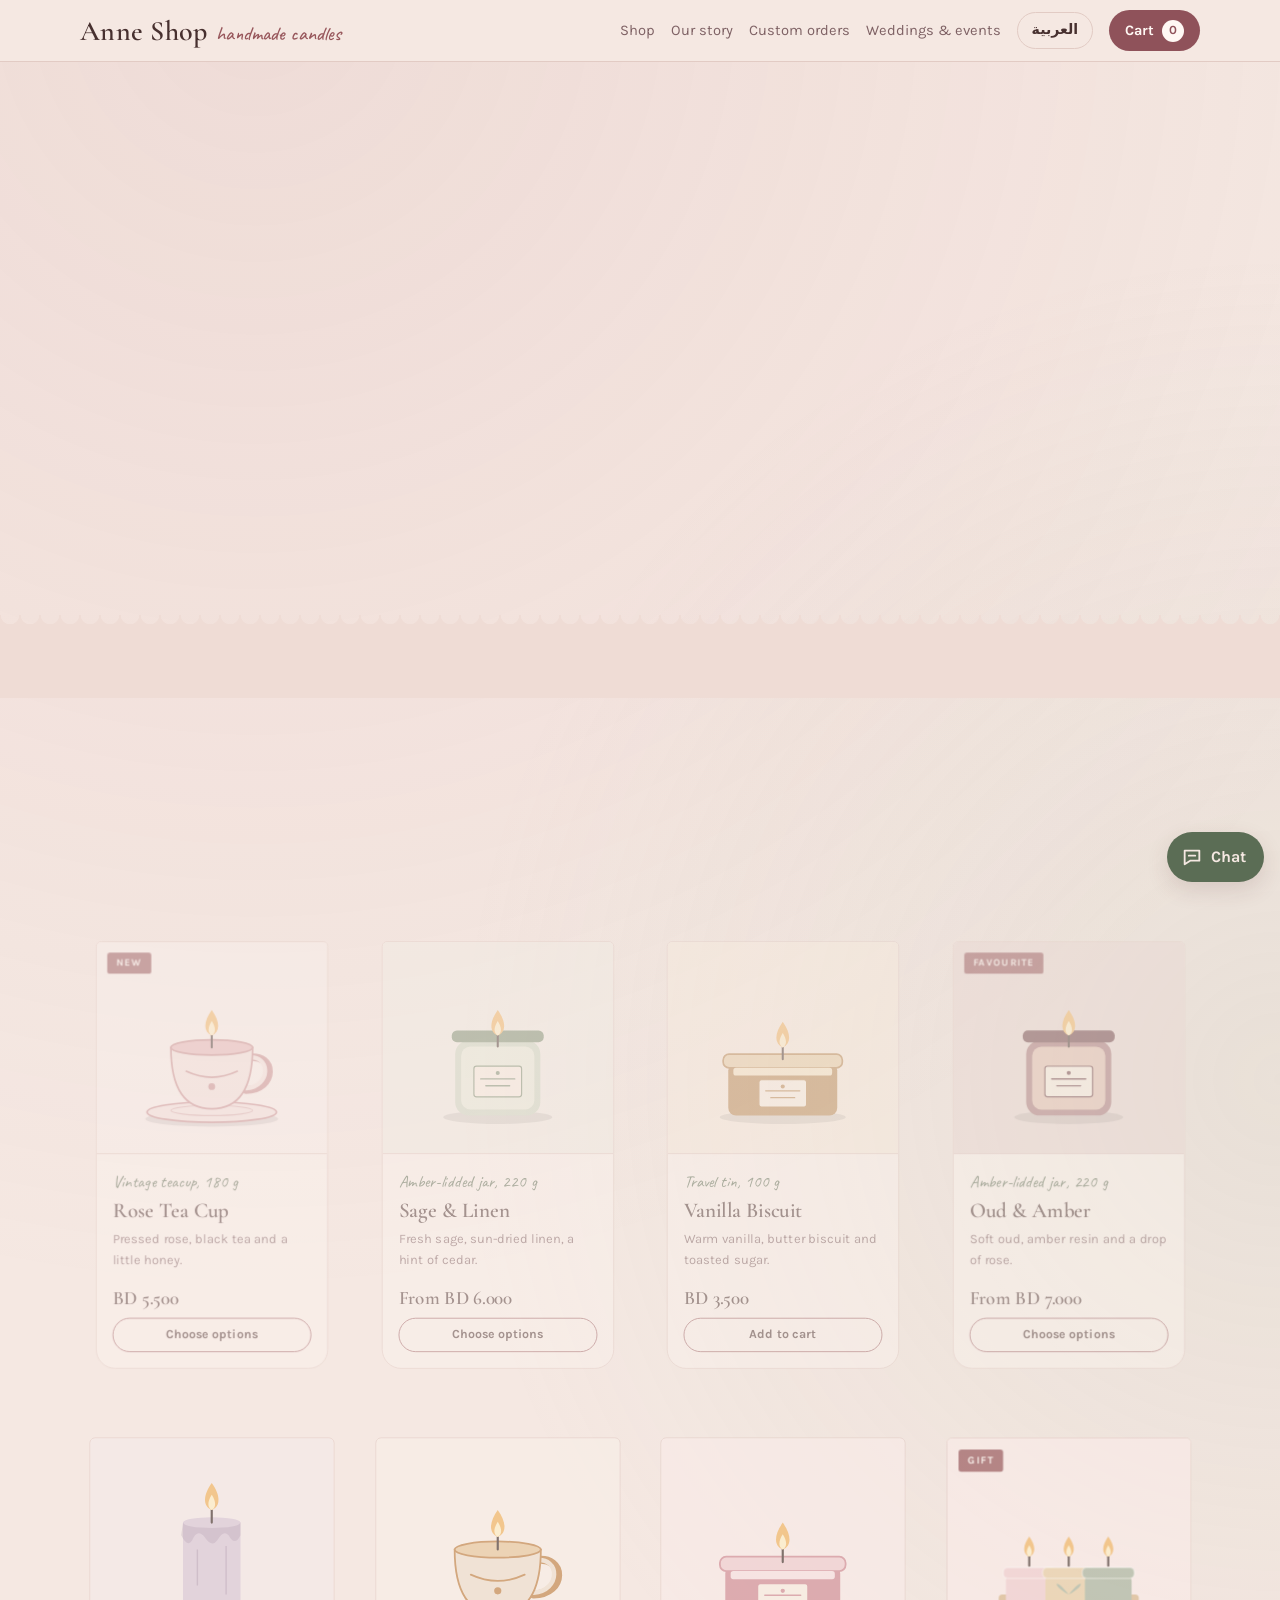
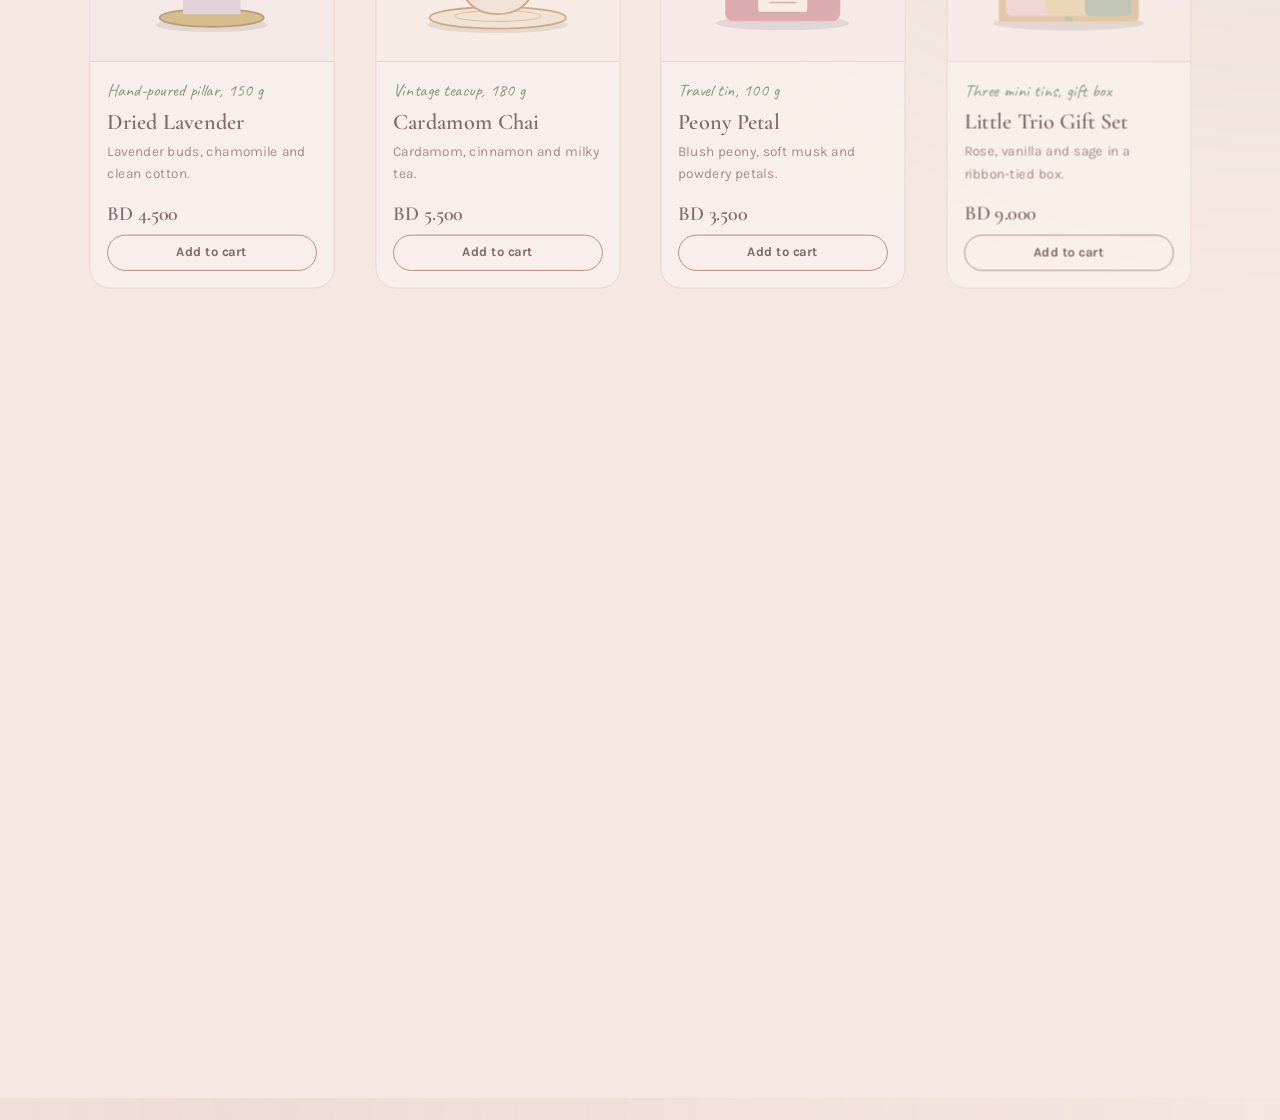
==== index.html @ e13b6f79 "Admin: add scents button, dark mode toggle Co-Authored-By: Claude Sonnet 5.5 <noreply@anthropic.com>" ====
<!doctype html>
<html lang="en" dir="ltr">
<head>
<meta charset="utf-8">
<meta name="viewport" content="width=device-width, initial-scale=1, viewport-fit=cover">
<title>Anne Shop | Handmade candles, Bahrain</title>
<meta name="description" content="Cozy, vintage-inspired candles poured by hand in Bahrain. Teacups, tins and jars. Order by message.">
<meta name="theme-color" content="#f5e8e2" media="(prefers-color-scheme: light)">
<meta name="theme-color" content="#271c1e" media="(prefers-color-scheme: dark)">
<meta property="og:type" content="website">
<meta property="og:site_name" content="Anne Shop">
<meta property="og:title" content="Anne Shop | Handmade candles, Bahrain">
<meta property="og:description" content="Cozy, vintage-inspired candles poured by hand. Teacups, tins and jars. Order by message.">
<meta property="og:url" content="https://sayedalnaser2.github.io/CANDLES/">
<meta property="og:image" content="https://sayedalnaser2.github.io/CANDLES/og.png">
<meta property="og:image:width" content="1200">
<meta property="og:image:height" content="630">
<meta name="twitter:card" content="summary_large_image">
<meta name="twitter:title" content="Anne Shop | Handmade candles, Bahrain">
<meta name="twitter:description" content="Cozy, vintage-inspired candles poured by hand. Order by message.">
<meta name="twitter:image" content="https://sayedalnaser2.github.io/CANDLES/og.png">
<link rel="preconnect" href="https://fonts.googleapis.com">
<link rel="preconnect" href="https://fonts.gstatic.com" crossorigin>
<script>
/* Set language and direction before first paint so nothing slides around on load. Arabic fonts load only for Arabic. */
window.__arFonts=function(){if(document.getElementById("arFonts"))return;var k=document.createElement("link");k.id="arFonts";k.rel="stylesheet";k.href="https://fonts.googleapis.com/css2?family=Amiri:wght@400;700&family=Aref+Ruqaa:wght@400;700&display=swap";document.head.appendChild(k);};
(function(){var l="en";try{l=localStorage.getItem("anneshop-lang")||((navigator.language||"").toLowerCase().indexOf("ar")===0?"ar":"en")}catch(e){}
if(l!=="ar")l="en";var h=document.documentElement;h.lang=l;h.dir=l==="ar"?"rtl":"ltr";/*motion-head*/var c="boot",m=false;try{m=!matchMedia("(prefers-reduced-motion: reduce)").matches}catch(e){}if(m){c+=" motion";try{if(!sessionStorage.getItem("anneshop-intro")){sessionStorage.setItem("anneshop-intro","1");if(!/^#candle-/.test(location.hash))c+=" intro-on"}if(sessionStorage.getItem("anneshop-arrive")){sessionStorage.removeItem("anneshop-arrive");c+=" arrive"}}catch(e){}try{if(window.CSS&&CSS.registerProperty){CSS.registerProperty({name:"--hole",syntax:"<length>",inherits:false,initialValue:"-240px"});c+=" hole"}}catch(e){}setTimeout(function(){if(!window.__mo)h.classList.add("rv-off")},4000)}h.className=c;/*/motion-head*/if(l==="ar")window.__arFonts();})();
</script>
<link rel="canonical" href="https://sayedalnaser2.github.io/CANDLES/">
<script type="application/ld+json">
{"@context":"https://schema.org","@graph":[
 {"@type":"Store","@id":"https://sayedalnaser2.github.io/CANDLES/#shop","name":"Anne Shop","description":"Handmade, vintage-inspired candles poured by hand in small batches in Bahrain. Teacups, tins and jars. Ordered and confirmed by message.","url":"https://sayedalnaser2.github.io/CANDLES/","image":"https://sayedalnaser2.github.io/CANDLES/og.png","logo":"https://sayedalnaser2.github.io/CANDLES/apple-touch-icon.png","currenciesAccepted":"BHD","areaServed":{"@type":"Country","name":"Bahrain"},"address":{"@type":"PostalAddress","addressCountry":"BH"},"sameAs":["https://www.instagram.com/anneshop.bh/"]},
 {"@type":"WebSite","name":"Anne Shop","url":"https://sayedalnaser2.github.io/CANDLES/","inLanguage":["en","ar"]}
]}
</script>
<link rel="icon" href="favicon.svg" type="image/svg+xml">
<link rel="icon" href="favicon-32.png" type="image/png" sizes="32x32">
<link rel="apple-touch-icon" href="apple-touch-icon.png">
<link rel="stylesheet" href="https://fonts.googleapis.com/css2?family=Caveat:wght@500&family=Cormorant+Garamond:ital,wght@0,600;1,500&family=Karla:wght@400;700&display=swap">
<style>
:root{
  --bg:#f5e8e2; --paper:#fbf3ee; --ink:#47302f; --muted:#7e6164;
  --rose:#c98f91; --rose-deep:#97565b; --sage:#a9b6a0; --sage-deep:#5b6d55;
  --line:#e2cbc4; --btn:#8f525a; --btn-ink:#fff8f4; --chip:#efdcd5; --shadow:rgba(90,50,50,.14); --ann:#dfe5d8; --ann-ink:#34402f;
  --f-display:"Cormorant Garamond","Iowan Old Style",Georgia,serif;
  --f-body:"Karla","Trebuchet MS",system-ui,sans-serif;
  --f-hand:"Caveat","Bradley Hand",cursive;
  --dir:1; color-scheme:light;
}
@media (prefers-color-scheme:dark){:root:not([data-theme="light"]){
  --bg:#271c1e; --paper:#33262a; --ink:#f3e4de; --muted:#c3a7a3;
  --rose:#d9a1a3; --rose-deep:#e1a3a6; --sage:#7f9177; --sage-deep:#b2c4a8;
  --line:#4a3739; --btn:#e2aaac; --btn-ink:#2a1d1f; --chip:#3d2d30; --shadow:rgba(0,0,0,.35); --ann:#3a4636; --ann-ink:#e4edd9; color-scheme:dark}}
html[dir="rtl"]{--dir:-1}
html[lang="ar"]{--f-display:"Amiri","Cormorant Garamond",Georgia,serif;--f-body:"Tajawal","Karla",system-ui,sans-serif;--f-hand:"Amiri",serif}

*{box-sizing:border-box}
[hidden]{display:none!important}
.boot *,.boot *::before,.boot *::after{transition:none!important}
html{scroll-behavior:smooth;scroll-padding-top:76px;-webkit-text-size-adjust:100%}
@media (prefers-reduced-motion:reduce){html{scroll-behavior:auto}}
body{margin:0;background:var(--bg);color:var(--ink);font:400 16px/1.6 var(--f-body);
  background-image:radial-gradient(circle at 20% 0%,color-mix(in srgb,var(--rose) 14%,transparent),transparent 45%),radial-gradient(circle at 100% 40%,color-mix(in srgb,var(--sage) 16%,transparent),transparent 40%)}
body::before{content:"";position:fixed;inset:0 0 auto;height:env(safe-area-inset-top,0px);background:var(--bg);z-index:30}
img{max-width:100%}
html{-webkit-tap-highlight-color:rgba(168,101,107,.18)}
button,a,input,select,summary,label{touch-action:manipulation}
.detail,.db,.panel,.lb{overscroll-behavior:contain}
.x{min-width:44px;min-height:44px}
h1,h2,h3{font-family:var(--f-display);font-weight:600;line-height:1.12;margin:0;text-wrap:balance}
a{color:inherit}
button{font:inherit;cursor:pointer}
:focus-visible{outline:2px solid var(--rose-deep);outline-offset:3px}
.gut{padding-left:max(16px,env(safe-area-inset-left,0px));padding-right:max(16px,env(safe-area-inset-right,0px))}
.wrap{max-width:1120px;margin:0 auto}
.hand{font-family:var(--f-hand);font-size:1.45rem;color:var(--rose-deep);line-height:1.1;margin:0}
.eyebrow{font-size:.74rem;letter-spacing:.18em;text-transform:uppercase;color:var(--muted);font-weight:700;margin:0}
html[lang="ar"] .eyebrow,html[lang="ar"] .tag{letter-spacing:0;text-transform:none}

/* announcement */
.ann{background:var(--ann);color:var(--ann-ink);font-size:.92rem}
.annin{display:flex;align-items:center;justify-content:center;gap:12px;padding-block:8px;text-align:center}
.annin a{font-weight:700}
.annin button{background:none;border:0;color:inherit;font-size:1.3rem;line-height:1;padding:2px 6px}

/* header */
header{position:sticky;top:env(safe-area-inset-top,0px);z-index:20;background:var(--bg);border-bottom:1px solid var(--line)}
.bar{display:flex;align-items:center;justify-content:space-between;gap:12px;padding-block:10px}
.logo{display:flex;align-items:baseline;gap:8px;text-decoration:none}
.logo b{font:600 1.75rem var(--f-display);letter-spacing:.01em}
.logo span{font:500 1.25rem var(--f-hand);color:var(--rose-deep)}
nav{display:flex;align-items:center;gap:16px}
nav a.lnk{text-decoration:none;font-size:.92rem;color:var(--muted)}
nav a.lnk:hover{color:var(--ink)}
.langbtn{background:transparent;border:1.5px solid var(--line);color:var(--ink);border-radius:999px;padding:6px 14px;font-size:.88rem;font-weight:700}
.cartbtn{display:flex;align-items:center;gap:8px;background:var(--btn);color:var(--btn-ink);border:0;border-radius:999px;padding:9px 16px;font-weight:700;font-size:.9rem}
.cartbtn i{font-style:normal;background:var(--btn-ink);color:var(--btn);border-radius:999px;min-width:22px;height:22px;display:grid;place-items:center;font-size:.78rem;padding:0 6px}

/* hero */
.hero{display:grid;grid-template-columns:1.1fr .9fr;gap:40px;align-items:center;padding-block:48px 40px}
.hero>*{min-width:0}
.hero h1{font-size:clamp(2.6rem,6.5vw,4.6rem);margin:12px 0 18px}
.hero h1 em{color:var(--rose-deep);font-weight:500}
.hero p.lead{max-width:46ch;color:var(--muted);font-size:1.08rem;margin:0 0 26px}
.cta{display:flex;flex-wrap:wrap;gap:12px;align-items:center}
.btn{display:inline-block;background:var(--btn);color:var(--btn-ink);border:0;border-radius:999px;padding:13px 26px;font-weight:700;text-decoration:none;text-align:center}
.btn.ghost{background:transparent;color:var(--ink);border:1.5px solid var(--rose-deep)}
.btn:disabled{opacity:.5;cursor:not-allowed}
.plate{position:relative;aspect-ratio:1/1.05;max-width:440px;width:100%;margin-inline:auto;background:var(--paper);border-radius:46% 46% 8px 8px/38% 38% 8px 8px;
  border:1px solid var(--line);box-shadow:0 18px 40px var(--shadow);display:grid;place-items:center}
.plate::after{content:"";position:absolute;inset:10px;border:1.5px dashed var(--rose);border-radius:inherit;opacity:.55;pointer-events:none}
.plate svg{width:78%;height:auto}
.stamp{position:absolute;inset-inline-end:-6px;bottom:22px;transform:rotate(-9deg);background:var(--sage);color:#161d12;border-radius:50%;width:92px;height:92px;display:grid;place-items:center;text-align:center;
  font:600 .98rem/1.05 var(--f-display);border:2px dashed #26301f55;padding:8px}

.scallop{height:16px;background:radial-gradient(circle at 10px 0,transparent 9px,var(--chip) 9.5px) 0 0/20px 16px repeat-x}
.promise{background:var(--chip);padding-block:18px}
.promise ul{list-style:none;margin:0 auto;padding:0;max-width:1120px;display:flex;flex-wrap:wrap;justify-content:space-between;gap:10px 28px;font-family:var(--f-display);font-size:1.2rem;font-style:italic}
html[lang="ar"] .promise ul{font-style:normal}
.promise li::before{content:"\2766";color:var(--rose-deep);margin-inline-end:9px;font-style:normal}

/* shop */
section{padding-block:56px 12px}
.head{display:flex;flex-wrap:wrap;justify-content:space-between;align-items:end;gap:16px;margin-bottom:18px}
.head h2{font-size:clamp(2rem,4.5vw,3rem)}
.tools{display:flex;flex-wrap:wrap;gap:10px;align-items:center}
.tools input,.tools select{font:400 .95rem var(--f-body);color:var(--ink);background:var(--paper);border:1.5px solid var(--line);border-radius:999px;padding:9px 16px}
.tools input{width:min(260px,100%)}
.chips{display:flex;flex-wrap:wrap;gap:8px;margin-bottom:22px}
.chip{background:transparent;border:1.5px solid var(--line);color:var(--ink);border-radius:999px;padding:7px 16px;font-size:.9rem}
.chip[aria-pressed="true"]{background:var(--sage-deep);border-color:var(--sage-deep);color:var(--bg)}
.grid{display:grid;grid-template-columns:repeat(auto-fill,minmax(250px,1fr));gap:22px}
.grid>p{grid-column:1/-1;color:var(--muted)}
.card{background:var(--paper);border:1px solid var(--line);border-radius:6px 6px 22px 22px;overflow:hidden;display:flex;flex-direction:column;min-width:0;transition:transform .25s,box-shadow .25s}
@media (hover:hover){.card:hover{transform:translateY(-4px);box-shadow:0 14px 28px var(--shadow)}}
.art{aspect-ratio:1/.92;display:grid;place-items:center;position:relative;border-bottom:1px solid var(--line);text-decoration:none}
.art svg{width:74%;height:auto}
.art img{position:absolute;inset:0;width:100%;height:100%;object-fit:cover}
.tag{position:absolute;top:12px;inset-inline-start:12px;background:var(--rose-deep);color:var(--btn-ink);font-size:.7rem;letter-spacing:.12em;text-transform:uppercase;font-weight:700;padding:3px 10px;border-radius:3px;z-index:1}
.info{padding:16px 18px 18px;display:flex;flex-direction:column;gap:6px;flex:1}
.info h3{font-size:1.5rem}
.info h3 a{text-decoration:none}
.notes{color:var(--muted);font-size:.92rem;margin:0}
.size{font-family:var(--f-hand);font-size:1.2rem;color:var(--sage-deep)}
.buy{display:flex;justify-content:space-between;align-items:center;gap:8px;margin-top:auto;padding-top:12px}
.price{font:600 1.35rem var(--f-display)}
.add{background:transparent;color:var(--ink);border:1.5px solid var(--rose-deep);border-radius:999px;padding:7px 16px;font-weight:700;font-size:.88rem;text-decoration:none;display:inline-block;white-space:nowrap}
@media (hover:hover){.add:hover{background:var(--btn);color:var(--btn-ink);border-color:var(--btn)}}
.add:active{background:var(--btn);color:var(--btn-ink);border-color:var(--btn)}
.add:disabled{opacity:.5;cursor:not-allowed}

/* story + custom */
.story{display:grid;grid-template-columns:.8fr 1.2fr;gap:44px;align-items:center}
.story>*{min-width:0}
.note{background:var(--paper);border:1px solid var(--line);padding:30px 28px;transform:rotate(-1.6deg);box-shadow:0 10px 24px var(--shadow);
  background-image:repeating-linear-gradient(transparent 0 31px,color-mix(in srgb,var(--rose) 28%,transparent) 31px 32px)}
.note p{font-family:var(--f-hand);font-size:1.6rem;line-height:32px;margin:0}
.story h2{font-size:clamp(1.9rem,4vw,2.7rem);margin-bottom:14px}
.story p{color:var(--muted);max-width:52ch;margin:0 0 12px}
.cform{background:var(--paper);border:1px solid var(--line);border-radius:6px 6px 22px 22px;padding:30px;max-width:760px;margin-inline:auto;box-shadow:0 12px 28px var(--shadow)}
.cform h2{font-size:clamp(1.9rem,4vw,2.6rem);margin:6px 0 10px}
.cform .lead{color:var(--muted);margin:0 0 18px}
.frow{display:grid;grid-template-columns:repeat(auto-fit,minmax(190px,1fr));gap:14px;margin-bottom:14px}
.frow>*{min-width:0}
.fld{display:flex;flex-direction:column;gap:4px;font-size:.85rem;font-weight:700;color:var(--muted)}
.fld input,.fld textarea,.fld select{font:400 1rem var(--f-body);color:var(--ink);background:var(--bg);border:1.5px solid var(--line);border-radius:8px;padding:10px 12px;width:100%}
.fld textarea{resize:vertical;min-height:72px}
.chk{display:flex;gap:10px;align-items:center;font-size:.95rem;color:var(--ink);font-weight:500}
.chk input{width:18px;height:18px;accent-color:var(--btn)}
.sum{font:400 .86rem/1.5 ui-monospace,Menlo,monospace;white-space:pre-wrap;background:var(--bg);border:1px dashed var(--rose);border-radius:8px;padding:12px;max-height:240px;overflow:auto;margin:0;direction:ltr;text-align:left}
.fine{font-size:.82rem;color:var(--muted);margin:0}
.err{color:var(--rose-deep);font-weight:700}
.links{display:flex;gap:10px;flex-wrap:wrap}
.links .btn{flex:1;min-width:140px;padding:12px 14px}

footer{margin-top:64px;border-top:1px solid var(--line);padding-block:30px 40px;display:flex;flex-wrap:wrap;gap:16px 40px;justify-content:space-between;color:var(--muted);font-size:.92rem}
footer b{font:600 1.5rem var(--f-display);color:var(--ink)}
footer a{color:var(--rose-deep);font-weight:700}

/* detail page */
.detail{position:fixed;inset:0;z-index:35;background:var(--bg);overflow:auto;padding-top:env(safe-area-inset-top,0px);padding-bottom:env(safe-area-inset-bottom,0px)}
.dtop{padding-block:14px}
.back{background:none;border:0;color:var(--rose-deep);font-weight:700;padding:6px 0;text-align:start}
.dgrid{display:grid;grid-template-columns:1fr 1fr;gap:36px;padding-bottom:60px;align-items:start}
.dgrid>*{min-width:0}
.dmain{position:relative;aspect-ratio:1/1;background:var(--paper);border:1px solid var(--line);border-radius:6px 6px 22px 22px;overflow:hidden;display:grid;place-items:center}
.dmain img{width:100%;height:100%;object-fit:cover}
.dmain svg{width:72%;height:auto}
.thumbs{display:flex;gap:10px;margin-top:12px;flex-wrap:wrap}
.tb{width:68px;height:68px;border:2px solid var(--line);border-radius:8px;padding:0;overflow:hidden;background:var(--paper)}
.tb img{width:100%;height:100%;object-fit:cover;display:block}
.tb[aria-pressed="true"]{border-color:var(--rose-deep)}
.dinfo h2{font-size:clamp(2rem,4.5vw,3rem);margin:4px 0 6px}
.dprice{font:600 1.8rem var(--f-display);margin:8px 0 12px}
.dinfo .lead{color:var(--muted);margin:0 0 16px}
.grp{margin-bottom:16px}
.grp h3{margin:0 0 8px;font-size:.85rem;font-weight:700;color:var(--muted)}
.opts{display:flex;flex-wrap:wrap;gap:8px}
.opt{background:transparent;color:var(--ink);border:1.5px solid var(--line);border-radius:999px;padding:8px 16px;font-size:.92rem}
.opt[aria-pressed="true"]{background:var(--sage-deep);border-color:var(--sage-deep);color:var(--bg)}
.buyrow{display:flex;gap:14px;align-items:center;flex-wrap:wrap;margin:18px 0 22px}
.qty{display:inline-flex;align-items:center;gap:8px}
.qty button{width:28px;height:28px;border-radius:50%;border:1.5px solid var(--line);background:transparent;color:var(--ink);line-height:1;padding:0}
.qty span{min-width:20px;text-align:center;font-variant-numeric:tabular-nums}
.facts{border-top:1px dashed var(--line);padding-top:16px;display:grid;gap:16px}
.facts h3{margin:0 0 6px;font:600 1.3rem var(--f-display)}
.facts p{margin:0;color:var(--muted)}
.facts ul{margin:0;padding-inline-start:20px;color:var(--muted)}

/* modal (scent finder) */
.modal{position:fixed;inset:0;z-index:45;background:rgba(40,22,24,.5);display:grid;place-items:center;padding:16px}
.panel{background:var(--paper);border:1px solid var(--line);border-radius:14px;width:min(520px,100%);max-height:calc(100dvh - 32px);overflow:auto}
.qb{padding:6px 20px 22px}
.qb h3{font-size:1.7rem;margin:8px 0 14px}
.qopts{display:grid;gap:10px}
.qopt{background:var(--bg);border:1.5px solid var(--line);color:var(--ink);border-radius:12px;padding:12px 16px;text-align:start;font-weight:700}
.qopt:hover{border-color:var(--rose-deep)}
.qres{display:grid;grid-template-columns:64px 1fr auto;gap:12px;align-items:center;text-decoration:none;border:1px solid var(--line);border-radius:12px;padding:10px;margin-bottom:10px;background:var(--bg)}
.qres>*{min-width:0}
.qres b{font:600 1.2rem var(--f-display)}
.qstep{font-size:.8rem;color:var(--muted);font-weight:700}

/* cart drawer */
.scrim{position:fixed;inset:0;background:rgba(40,22,24,.5);z-index:40;opacity:0;pointer-events:none;transition:opacity .25s}
.scrim.on{opacity:1;pointer-events:auto}
aside{position:fixed;top:0;bottom:0;inset-inline-end:0;width:min(430px,100%);background:var(--paper);z-index:50;transform:translateX(calc(105% * var(--dir)));transition:transform .3s;display:flex;flex-direction:column;
  border-inline-start:1px solid var(--line);padding-top:env(safe-area-inset-top,0px);padding-bottom:env(safe-area-inset-bottom,0px);padding-left:env(safe-area-inset-left,0px);padding-right:env(safe-area-inset-right,0px)}
aside.on{transform:none}
.dh{display:flex;justify-content:space-between;align-items:center;padding:16px 20px;border-bottom:1px solid var(--line)}
.dh h2{font-size:1.9rem}
.x{background:none;border:0;color:var(--ink);font-size:1.6rem;line-height:1;padding:4px 8px}
.db{flex:1;overflow:auto;padding:8px 20px 20px}
.empty{text-align:center;color:var(--muted);padding:48px 12px}
.empty .hand{display:block;font-size:1.8rem;margin-bottom:6px}
.line{display:grid;grid-template-columns:64px 1fr auto;gap:12px;align-items:center;padding:14px 0;border-bottom:1px dashed var(--line)}
.line>*{min-width:0}
.thumb{width:64px;height:64px;border-radius:8px;background:var(--bg);display:grid;place-items:center;overflow:hidden;position:relative}
.thumb svg{width:84%}
.thumb img{width:100%;height:100%;object-fit:cover}
.line h3{margin:0;font:600 1.15rem var(--f-display)}
.line small{color:var(--muted);display:block}
.line .qty{margin-top:4px}
.lt{font-variant-numeric:tabular-nums;font-weight:700}
.df{border-top:1px solid var(--line);padding:16px 20px 20px;display:flex;flex-direction:column;gap:12px}
.tot{display:flex;justify-content:space-between;font:600 1.5rem var(--f-display)}
.df .btn{width:100%}
.df .links .btn{width:auto}
.toast{position:fixed;left:50%;bottom:calc(24px + env(safe-area-inset-bottom,0px));transform:translate(-50%,30px);background:var(--ink);color:var(--bg);padding:10px 20px;border-radius:999px;font-size:.9rem;opacity:0;transition:.25s;z-index:60;pointer-events:none;max-width:calc(100% - 32px);text-align:center}
.toast.on{opacity:1;transform:translate(-50%,0)}
.cartbar{position:fixed;left:50%;bottom:calc(24px + env(safe-area-inset-bottom,0px));transform:translate(-50%,24px);width:min(540px,calc(100% - 32px));display:flex;align-items:center;gap:12px;background:var(--ink);color:var(--bg);padding:10px 10px 10px 16px;padding-inline:16px 10px;border-radius:18px;box-shadow:0 12px 30px var(--shadow);opacity:0;visibility:hidden;transition:opacity .25s,transform .25s,visibility .25s;z-index:46}
.cartbar.on{opacity:1;visibility:visible;transform:translate(-50%,0)}
.cb-ico{flex:none;display:grid;place-items:center;width:28px;height:28px;border-radius:50%;background:var(--sage-deep);color:#fff;font-weight:700;font-size:.9rem}
.cb-txt{flex:1;min-width:0;display:flex;flex-direction:column;line-height:1.3}
.cb-txt b{font-weight:700;font-size:.95rem;overflow:hidden;text-overflow:ellipsis;white-space:nowrap}
.cb-txt small{font-size:.82rem;opacity:.85}
.cb-btn{flex:none;min-height:44px;padding:0 20px;border:0;border-radius:999px;background:var(--bg);color:var(--ink);font:700 .95rem "Karla",system-ui,sans-serif;cursor:pointer}
.cb-btn:focus-visible{outline:2px solid var(--bg);outline-offset:3px}

/* featured candle */
.feat{display:grid;grid-template-columns:.9fr 1.1fr;gap:32px;align-items:center;background:var(--paper);border:1px solid var(--line);border-radius:6px 6px 26px 26px;padding:26px;box-shadow:0 14px 32px var(--shadow);position:relative}
.feat>*{min-width:0}
.feat::before{content:"";position:absolute;inset:8px;border:1.5px dashed var(--rose);border-radius:inherit;opacity:.45;pointer-events:none}
.fart{aspect-ratio:1/.9;border-radius:14px;overflow:hidden;display:grid;place-items:center;position:relative;text-decoration:none}
.fart svg{width:70%;height:auto}
.fart img{position:absolute;inset:0;width:100%;height:100%;object-fit:cover}
.feat h2{font-size:clamp(2rem,4.5vw,3rem);margin:4px 0 8px}
.feat .lead{color:var(--muted);margin:0 0 12px}
.fnote{font-family:var(--f-hand);font-size:1.5rem;color:var(--sage-deep);margin:0 0 14px;line-height:1.2}
.featrow{display:flex;gap:16px;align-items:center;flex-wrap:wrap}

/* galleries */
.lead2{color:var(--muted);max-width:60ch;margin:0 0 20px}
.gal{display:grid;grid-template-columns:repeat(auto-fill,minmax(220px,1fr));gap:14px}
.gi{margin:0;background:var(--paper);border:1px solid var(--line);border-radius:6px 6px 18px 18px;overflow:hidden;display:flex;flex-direction:column;min-width:0}
.gi.vid{grid-column:span 2}
.gb{display:block;width:100%;aspect-ratio:1/1;padding:0;border:0;background:var(--chip);cursor:zoom-in}
.gb img{width:100%;height:100%;object-fit:cover;display:block}
.gi video,.gi iframe{width:100%;aspect-ratio:16/10;border:0;background:#000;display:block}
.gi figcaption{padding:10px 14px 12px;font-size:.9rem;color:var(--muted)}
.gi figcaption b{display:block;color:var(--ink);font:600 1.1rem var(--f-display)}
.lb{position:fixed;inset:0;z-index:55;background:rgba(30,16,18,.9);display:grid;grid-template-rows:1fr auto;padding:16px;padding-top:calc(16px + env(safe-area-inset-top,0px));padding-bottom:calc(16px + env(safe-area-inset-bottom,0px))}
.lb .stage{display:grid;place-items:center;min-height:0}
.lb img{max-width:100%;max-height:100%;object-fit:contain;border-radius:8px}
.lb .cap{color:#f3e4de;text-align:center;padding-top:10px;min-height:1.6em}
.lb .x{color:#fff;position:absolute;font-size:2rem}
.lbc{top:calc(10px + env(safe-area-inset-top,0px));inset-inline-end:14px}
.lbn{top:50%;transform:translateY(-50%);background:rgba(0,0,0,.35)!important;border-radius:50%;width:44px;height:44px}
.lbp{inset-inline-start:10px}
.lbnx{inset-inline-end:10px}
.lbn span{display:inline-block;transform:scaleX(var(--dir))}

/* whatsapp button, share, notify */
.fab{position:fixed;z-index:36;bottom:calc(18px + env(safe-area-inset-bottom,0px));inset-inline-end:max(16px,env(safe-area-inset-right,0px),env(safe-area-inset-left,0px));display:flex;align-items:center;gap:8px;background:var(--sage-deep);color:var(--bg);text-decoration:none;font-weight:700;border-radius:999px;padding:12px 18px 12px 14px;box-shadow:0 8px 22px var(--shadow)}
.fab svg{flex:none}
.share{display:flex;gap:10px;align-items:center;flex-wrap:wrap;margin:0 0 20px}
.btn.wa{width:100%;display:flex;align-items:center;justify-content:center;gap:10px;background:var(--sage-deep);color:var(--bg);padding:15px 20px;font-size:1.05rem;min-height:52px}
.ighint{background:var(--ann);color:var(--ann-ink);border-radius:10px;padding:10px 12px;font-weight:700;margin:0}
.btn.wa.ig{background:var(--rose-deep);color:var(--btn-ink);margin-top:10px}
.welcome{background:var(--chip);border-bottom:1px solid var(--line);font-size:.95rem}
.wbar{display:flex;align-items:center;justify-content:center;flex-wrap:wrap;gap:4px 14px;padding-block:6px;text-align:center}
.wbar b{font-family:var(--f-display);font-size:1.15rem}
.wlink{background:none;border:0;color:var(--ink);font-weight:700;text-decoration:underline;min-height:36px;padding:0 6px}
.evlink{color:var(--rose-deep);font-weight:700}
.btn.sm{padding:7px 16px;font-size:.88rem}
.notify{border:1px dashed var(--rose);border-radius:12px;padding:14px;margin:0 0 18px;display:flex;flex-direction:column;gap:10px}

@keyframes flick{0%,100%{transform:scale(1,1) rotate(-1deg)}35%{transform:scale(.94,1.07) rotate(1.5deg)}70%{transform:scale(1.03,.96) rotate(-1.5deg)}}
.flame{animation:flick 2.6s ease-in-out infinite;transform-box:fill-box;transform-origin:50% 100%}
@media (prefers-reduced-motion:reduce){.flame{animation:none}.card,aside,.scrim,.toast,.cartbar{transition:none}}
@media (max-width:760px){
  .hero,.story,.dgrid{grid-template-columns:1fr;gap:28px}
  .hero{padding-top:30px}
  .plate{max-width:340px}
  nav a.lnk{display:none}
  nav{gap:10px}
  .logo span{display:none}
  .promise ul{flex-direction:column}
  .cform{padding:22px 18px}
  .feat{grid-template-columns:1fr;padding:20px 18px;gap:20px}
  .gal{grid-template-columns:repeat(2,1fr)}
  .gi.vid{grid-column:1/-1}
  .fab span{display:none}
  .fab{padding:14px;min-width:48px;min-height:48px;justify-content:center;transition:bottom .2s}
  .fab.up{bottom:calc(92px + env(safe-area-inset-bottom,0px))}
  .toast{bottom:calc(92px + env(safe-area-inset-bottom,0px))}
  .cartbar{bottom:calc(84px + env(safe-area-inset-bottom,0px))}
  /* comfortable tap targets and no iOS focus-zoom */
  .logo{min-height:44px;align-items:center}
  .langbtn{min-height:44px;padding-inline:16px}
  .cartbtn{min-height:44px}
  .back{min-height:44px;padding-inline:4px;display:inline-flex;align-items:center}
  .x{min-width:44px;min-height:44px}
  .tools{width:100%}
  .tools input,.tools select{font-size:16px;min-height:44px}
  .tools input{flex:1;width:auto;min-width:0}
  .chips{flex-wrap:nowrap;overflow-x:auto;scroll-snap-type:x proximity;scroll-padding-inline:16px;margin-inline:-16px;padding-inline:16px;padding-bottom:4px;scrollbar-width:none;-webkit-overflow-scrolling:touch}
  .chips::-webkit-scrollbar{display:none}
  .chip{flex:none;min-height:44px;padding-inline:18px;scroll-snap-align:start}
  .fld input,.fld textarea,.fld select{font-size:16px}
  .opt{min-height:44px}
  .qty button{width:44px;height:44px;font-size:1.2rem}
  .qty{gap:6px}
  .btn.sm{min-height:44px;display:inline-flex;align-items:center}
  .qopt{min-height:48px}
  .hero{padding-block:22px 20px;gap:20px}
  .hero h1{font-size:clamp(2.2rem,10vw,2.8rem);margin:8px 0 12px}
  .hero p.lead{font-size:1rem;margin-bottom:20px}
  .plate{max-width:240px}
  .stamp{width:76px;height:76px;font-size:.84rem}
  section{padding-block:40px 8px}
  .cta{align-items:stretch}
  .cta .btn{flex:1;min-width:140px;padding:14px 16px;display:flex;align-items:center;justify-content:center}
  /* two-up product grid */
  .grid{grid-template-columns:repeat(2,minmax(0,1fr));gap:12px}
  .art{aspect-ratio:1/1}
  .tag{top:8px;inset-inline-start:8px;font-size:.62rem;padding:2px 7px}
  .info{padding:12px 12px 14px;gap:4px}
  .info h3{font-size:1.2rem}
  .info h3 a{display:flex;align-items:center;min-height:44px}
  .chk{min-height:44px}
  .chk input{width:22px;height:22px}
  .notes{font-size:.82rem;display:-webkit-box;-webkit-line-clamp:2;-webkit-box-orient:vertical;overflow:hidden}
  .size{font-size:1.05rem}
  .buy{flex-direction:column;align-items:stretch;gap:8px}
  .price{font-size:1.2rem}
  .add{width:100%;text-align:center;min-height:44px;padding-block:10px;display:inline-flex;align-items:center;justify-content:center}
  /* candle page: swipe gallery + sticky buy bar */
  .dmain{aspect-ratio:1/.9}
  .thumbs{flex-wrap:nowrap;overflow-x:auto;justify-content:center;gap:8px}
  .tb{width:48px;height:48px;flex:none}
  .dgrid{gap:18px;padding-bottom:24px}
  .buyrow{position:sticky;bottom:0;z-index:3;background:var(--bg);margin:18px -16px 18px;padding:10px 16px calc(10px + env(safe-area-inset-bottom,0px));border-top:1px solid var(--line);box-shadow:0 -8px 18px var(--shadow);flex-wrap:nowrap;gap:10px}
  .buyrow .bprice{display:block;font:600 1.3rem var(--f-display);white-space:nowrap;margin-inline-end:auto}
  .buyrow .btn{padding-inline:20px;min-height:48px}
  .share .btn{flex:1}
  /* cart */
  .dh{padding:10px 8px 10px 20px}
  .df .links .btn{flex:1}
  .lbn{width:48px;height:48px}
}
.bprice{display:none}
.slides{display:flex;width:100%;height:100%;overflow-x:auto;scroll-snap-type:x mandatory;scrollbar-width:none;overscroll-behavior-x:contain}
.slides::-webkit-scrollbar{display:none}
.slides>*{flex:0 0 100%;width:100%;height:100%;scroll-snap-align:start;object-fit:cover}
/*motion-css*/
/* ===== Motion (shared by index, about, events; built in from motion/) ===== */
/* Cozy candle-lighting intro, first page of a visit only (about 5.5s; shop shows from about 4s; tap to skip):
   dim warm room -> spark -> flame catches -> warm glow + drifting embers -> name -> handwritten subtitle -> light spreads to reveal the page */
.intro{display:none}
html.intro-on .intro{position:fixed;inset:0;z-index:200;display:grid;place-items:center;overflow:hidden;cursor:pointer;background:#1b1213;color:#f6e6dc}
html.intro-on .intro::before{content:"";position:absolute;inset:0;opacity:0;animation:iRoom 2.2s ease-out .85s forwards;
  background:radial-gradient(circle at var(--fx,50%) var(--fy,42%),#56372b 0%,#33221e 34%,#1b1213 72%)}
html.intro-on:not(.hole) .intro{animation:iFade 1.3s ease-in-out 4s forwards}
html.intro-on.hole .intro{--hole:-240px;animation:iHole 1.5s cubic-bezier(.55,.05,.35,1) 3.95s forwards;
  -webkit-mask-image:radial-gradient(circle at var(--fx,50%) var(--fy,42%),transparent var(--hole),#000 calc(var(--hole) + 220px));
  mask-image:radial-gradient(circle at var(--fx,50%) var(--fy,42%),transparent var(--hole),#000 calc(var(--hole) + 220px))}
html.intro-on.intro-skip .intro{animation:iSkip .5s ease forwards}
.i-in{position:relative;display:flex;flex-direction:column;align-items:center;text-align:center;padding:16px;animation:iIn .9s ease-out .1s both,iInOut .8s ease-in 3.8s forwards}
.i-scene{position:relative;width:clamp(150px,20vmin,210px);aspect-ratio:1;isolation:isolate}
.i-glow{position:absolute;left:50%;top:37.3%;width:560px;height:560px;margin:-280px 0 0 -280px;border-radius:50%;pointer-events:none;z-index:0;opacity:0;transform:scale(.3);
  background:radial-gradient(circle,rgba(255,214,150,.62) 0%,rgba(250,190,120,.26) 22%,rgba(246,180,110,.1) 42%,rgba(246,180,110,0) 66%);
  animation:iGlowIn 2.2s cubic-bezier(.2,.7,.2,1) .9s forwards,iBreathe 3.4s ease-in-out 3.1s infinite,iGlowOut 1.4s ease-in 3.9s forwards}
.i-cup{position:relative;z-index:1;display:block;width:100%;height:100%;overflow:visible;filter:brightness(.45) saturate(.7);animation:iWarm 1.8s ease-out .85s forwards}
.i-flame{transform-box:fill-box;transform-origin:50% 100%;transform:scale(0);animation:iFlame 1.2s cubic-bezier(.25,.8,.3,1) .8s forwards,iFlick 3.2s ease-in-out 2.05s infinite}
.i-spark{transform-box:fill-box;transform-origin:center;opacity:0;animation:iSpark .75s ease-out .7s}
.i-ember{position:absolute;z-index:2;left:50%;top:30.7%;width:4px;height:4px;margin:-2px 0 0 -2px;border-radius:50%;background:#ffd79a;box-shadow:0 0 6px 2px rgba(255,190,110,.55);opacity:0;
  animation:iEmber var(--t,2.8s) ease-out var(--d,2s) 2 both}
.i-name{position:relative;font:600 2.6rem/1.1 var(--f-display);color:#f6e6dc;letter-spacing:.06em;margin:16px 0 0;text-shadow:0 0 22px rgba(255,190,120,.28);opacity:0;
  animation:iName 1.4s cubic-bezier(.2,.7,.2,1) 1.4s forwards}
.i-sub{position:relative;font:500 1.5rem/1.3 var(--f-hand);color:#eaa9a3;margin:6px 0 0;clip-path:inset(0 100% 0 0);animation:iWrite 1.3s cubic-bezier(.45,.05,.35,1) 1.9s forwards}
html[dir="rtl"] .i-sub{clip-path:inset(0 0 0 100%)}
html[lang="ar"] .i-sub [lang="en"],html:not([lang="ar"]) .i-sub [lang="ar"]{display:none}
@keyframes iRoom{to{opacity:1}}
@keyframes iIn{from{opacity:0;transform:translateY(12px)}}
@keyframes iInOut{to{opacity:0;transform:translateY(-12px) scale(.98)}}
@keyframes iWarm{to{filter:brightness(1) saturate(1)}}
@keyframes iSpark{0%{opacity:0;transform:scale(.2)}30%{opacity:1;transform:scale(1.8)}100%{opacity:0;transform:scale(.4)}}
@keyframes iFlame{0%{transform:scale(0)}30%{transform:scale(.32,.5)}48%{transform:scale(.26,.4)}100%{transform:scale(1)}}
@keyframes iFlick{0%,100%{transform:scale(1,1) rotate(-1deg)}30%{transform:scale(.96,1.05) rotate(1.2deg)}60%{transform:scale(1.03,.97) rotate(-1.4deg)}80%{transform:scale(.98,1.03) rotate(.6deg)}}
@keyframes iGlowIn{to{opacity:1;transform:scale(1)}}
@keyframes iBreathe{0%,100%{opacity:1;transform:scale(1)}50%{opacity:.82;transform:scale(1.07)}}
@keyframes iGlowOut{to{opacity:0;transform:scale(3.4)}}
@keyframes iEmber{0%{opacity:0;transform:translate(0,0) scale(.7)}18%{opacity:.95}100%{opacity:0;transform:translate(var(--x,0px),-120px) scale(.2)}}
@keyframes iName{from{opacity:0;letter-spacing:.34em;transform:translateY(8px)}to{opacity:1;letter-spacing:.06em;transform:none}}
@keyframes iWrite{to{clip-path:inset(0 0 0 0)}}
@keyframes iHole{to{--hole:170vmax;visibility:hidden}}
@keyframes iFade{to{opacity:0;visibility:hidden}}
@keyframes iSkip{to{opacity:0;visibility:hidden}}

/* sections drift up softly as they come into view (.rv = one block, .rvs = its children one after another) */
html.motion:not(.rv-off) .rv:not(.in),html.motion:not(.rv-off) .rvs:not(.in)>*{opacity:0;transform:translateY(22px)}
html.motion .rv.in,html.motion .rvs.in>*{animation:rvIn 1.3s cubic-bezier(.22,.61,.36,1) var(--dl,0s) backwards}
@keyframes rvIn{from{opacity:0;transform:translateY(22px)}}

/* header gets a soft shadow when scrolling */
html.motion header{transition:box-shadow .6s ease}
html.scrolled header{box-shadow:0 8px 24px var(--shadow)}

/* candle page, scent finder and photo viewer open slowly and softly */
html.motion .detail{animation:dIn .65s cubic-bezier(.22,.61,.36,1);transform-origin:var(--ox,50%) var(--oy,35%)}
html.motion .detail.closing{animation:dOut .38s cubic-bezier(.4,0,.6,1) forwards;pointer-events:none}
html.motion .modal:not([hidden]){animation:fIn .45s ease}
html.motion .modal:not([hidden]) .panel{animation:pIn .6s cubic-bezier(.22,.61,.36,1)}
html.motion .lb:not([hidden]){animation:fIn .4s ease}
@keyframes dIn{from{opacity:0;transform:scale(.92)}}
@keyframes dOut{to{opacity:0;transform:scale(.97)}}
@keyframes pIn{from{opacity:0;transform:translateY(16px) scale(.97)}}
@keyframes fIn{from{opacity:0}}

/* page to page: View Transitions where supported, a soft fade everywhere else */
@media (prefers-reduced-motion:no-preference){
  @view-transition{navigation:auto}
  header{view-transition-name:site-head}
  ::view-transition-old(root){animation:vtOut .45s ease both}
  ::view-transition-new(root){animation:vtIn .8s cubic-bezier(.22,.61,.36,1) both}
}
@keyframes vtOut{to{opacity:0;transform:translateY(-10px)}}
@keyframes vtIn{from{opacity:0;transform:translateY(14px)}}
html.leaving main{opacity:0;transform:translateY(-10px);transition:opacity .3s ease,transform .3s ease}
html.arrive main{animation:pgIn .8s cubic-bezier(.22,.61,.36,1)}
@keyframes pgIn{from{opacity:0;transform:translateY(14px)}}
/*/motion-css*/
/*shared-css*/
/* ===== Tablets & touch screens (shared by index, about, events; built in from motion/) ===== */
/* keep words in the header on one line */
.logo{flex:none;white-space:nowrap}
nav a.lnk{white-space:nowrap}
/* narrow cards put the button under the price (phones already do this) */
.card{container-type:inline-size}
@container (max-width:300px){
  .buy{flex-direction:column;align-items:stretch;gap:10px}
  .add{width:100%;text-align:center;justify-content:center}
}
.amt{white-space:nowrap}
/* announcement close button and form boxes big enough for a finger everywhere */
#annX{min-width:44px;min-height:44px;margin-block:-10px}
.fld input,.fld select{min-height:44px}

/* finger-sized controls on any touch screen (phones, iPads), and 16px text so iPads don't zoom into boxes */
/* (menu links are hidden on phones, so only size them where they show) */
@media (pointer:coarse) and (min-width:761px){
  nav a.lnk{min-height:44px;min-width:44px;display:inline-flex;align-items:center;justify-content:center}
}
@media (pointer:coarse){
  .logo{min-height:44px;align-items:center}
  .langbtn,.cartbtn{min-height:44px}
  .back{min-height:44px;display:inline-flex;align-items:center}
  .tools input,.tools select{font-size:16px;min-height:44px}
  .chip{min-height:44px;padding-inline:18px}
  .opt{min-height:44px}
  .qty{gap:6px}
  .qty button{width:44px;height:44px;font-size:1.2rem}
  .add{min-height:44px;display:inline-flex;align-items:center;justify-content:center}
  .btn.sm{min-height:44px;display:inline-flex;align-items:center}
  .qopt{min-height:48px}
  .info h3 a{display:flex;align-items:center;min-height:44px}
  .chk{min-height:44px}
  .wlink{min-height:44px}
  .lbn{width:48px;height:48px}
}

/* iPads and up: three candles per row from iPad portrait width */
@media (min-width:761px){
  .grid{grid-template-columns:repeat(auto-fill,minmax(220px,1fr))}
}
/* iPad portrait: compact header so nothing wraps */
@media (min-width:761px) and (max-width:960px){
  .logo span{display:none}
  nav{gap:14px}
  nav a.lnk{font-size:.9rem}
}
/* iPad portrait and landscape: centred promise line, slightly tighter grid */
@media (min-width:761px) and (max-width:1100px){
  .promise ul{justify-content:center;gap:10px 34px}
  .grid{gap:18px}
}

/* iPads and desktop: the shelf's search, sort and "Find my scent" stay on one tidy row,
   beside the title when there is room, otherwise together on the line under it */
@media (min-width:761px){
  .tools{flex-wrap:nowrap;flex:0 1 auto;min-width:0}
  .tools input{flex:1 1 auto;width:240px;min-width:150px}
}
/*/shared-css*/
/*arabic-css*/
/* ===== Arabic edition (shared by index, about, events; built in from motion/) =====
   "Anne's handwriting": Ruqaa (Aref Ruqaa) for everything Anne would write by hand - the shop name, headings,
   candle names, labels, her note - and a calm Naskh (Amiri) for everything you read or tap.
   One ornament only: the calligrapher's rhombic pen dot (nuqta), which marks the promise list. Arabic never gets letter-spacing or slanting (both break the joins). */
html[lang="ar"]{font-size:112.5%;
  --f-display:"Aref Ruqaa","Amiri","Geeza Pro",serif;
  --f-hand:"Aref Ruqaa","Amiri","Geeza Pro",serif;
  --f-body:"Amiri","Noto Naskh Arabic","Geeza Pro","Arabic Typesetting",serif}
html[lang="ar"] body{font-size:18px;line-height:1.85}
html[lang="ar"] *{letter-spacing:0!important}
html[lang="ar"] :is(em,i,cite,dfn,var){font-style:normal}
html[lang="ar"] [lang="en"]{font-family:"Karla","Trebuchet MS",system-ui,sans-serif}
html[lang="ar"] :is(h1,h2,h3){font-weight:700;line-height:1.42}
html[lang="ar"] :is(.hero,.ahero) h1 em{color:inherit;font-weight:inherit}

/* the logotype: متجر آن, lettered in Ruqaa */
.lg{display:none;fill:currentColor;overflow:visible}
html[lang="ar"] .logo .lg{display:block;height:50px;width:auto;aspect-ratio:336/167;margin-block:-4px}
html[lang="ar"] .logo>b,html[lang="ar"] .logo>span{display:none}
html[lang="ar"] .logo{align-items:center}
html[lang="ar"] footer .lg{display:block;height:58px;width:auto;aspect-ratio:336/167;color:var(--ink);margin:0 0 4px}
html[lang="ar"] footer b{display:none}
html[lang="ar"] footer b+br{display:none}

/* handwritten notes above headings lean a little, like a note in a book's margin */
html[lang="ar"] .hand{font-weight:400;line-height:1.5}
html[lang="ar"] :is(.hero,.ahero,.head,.cform,.feat,.ctas,.evform) .hand:not(:empty){display:inline-block;rotate:2.5deg;transform-origin:100% 100%;font-size:1.4rem;line-height:1.5;color:var(--rose-deep);margin-bottom:2px}

/* headings */
html[lang="ar"] .hero h1{line-height:1.38;margin:8px 0 22px}
html[lang="ar"] .ahero h1{line-height:1.4}
html[lang="ar"] .head{margin-bottom:22px}
html[lang="ar"] :is(.hero p.lead,.ahero p,.story p,.lead2,.cform .lead,.feat .lead,.ctas p,.dinfo .lead){line-height:1.9}

/* buttons and controls: Naskh, with a line height that keeps them slim */
html[lang="ar"] :is(.btn,.add,.chip,.opt,.qopt,.langbtn,.cartbtn,.back,.wlink,.cb-btn,.fab){line-height:1.45}
html[lang="ar"] .btn{padding-block:11px 13px}
html[lang="ar"] .langbtn{font-weight:700;font-size:.8rem}
html[lang="ar"] nav a.lnk{font-size:1rem}
html[lang="ar"] .cartbtn i{font-size:.8rem}

/* the promise line: handwritten, each marked with a pen dot */
html[lang="ar"] .promise ul{font:400 1.22rem/1.6 var(--f-hand)}
html[lang="ar"] .promise li::before{content:"";display:inline-block;width:.5em;height:.42em;margin-inline-end:.55em;vertical-align:.08em;
  background:var(--rose-deep);clip-path:polygon(46% 0,100% 40%,56% 100%,0 62%)}

/* candles: the name and size are written like a jar label; prices read clearly in Naskh with Arabic digits */
html[lang="ar"] .info{gap:4px}
html[lang="ar"] .info h3{font-size:1.45rem;line-height:1.35}
html[lang="ar"] .size{font-size:1.08rem;line-height:1.5}
html[lang="ar"] .notes{line-height:1.75}
html[lang="ar"] :is(.price,.dprice,.bprice,.tot,.lt,.qres .price){font-family:var(--f-body);font-weight:700}
html[lang="ar"] .tag{font:700 .82rem/1.5 var(--f-hand);padding:1px 10px 3px;border-radius:2px 10px 2px 10px}
html[lang="ar"] .stamp{font:700 .84rem/1.2 var(--f-hand);padding:6px;box-shadow:inset 0 0 0 5px var(--sage),inset 0 0 0 6.5px #26301f66;border-style:solid;border-color:transparent}
html[lang="ar"] :is(.grp h3,.qstep,.fld){font-family:var(--f-body)}
html[lang="ar"] .line h3{line-height:1.4}
html[lang="ar"] .facts h3{line-height:1.4}

/* Anne's note on the story page: Ruqaa on wider ruled lines, signed with her name */
html[lang="ar"] .note{background-image:repeating-linear-gradient(transparent 0 43px,color-mix(in srgb,var(--rose) 28%,transparent) 43px 44px);padding-top:24px}
html[lang="ar"] .note p{font-size:1.38rem;line-height:44px}
.sig .lg{height:46px;width:auto;aspect-ratio:124/138;margin-inline-start:auto;overflow:hidden;color:var(--ink)}
html[lang="ar"] .sig .lg{display:block}
html[lang="ar"] .sig [lang="en"]{display:none}
html[lang="ar"] .stp .hand{font:700 2.2rem/1.2 var(--f-hand);color:var(--rose-deep)}

/* forms */
html[lang="ar"] .fld{font-size:.84rem}
html[lang="ar"] :is(.fld input,.fld textarea,.fld select,.tools input,.tools select){line-height:1.5}
html[lang="ar"] .fld textarea{line-height:1.8}

@media (max-width:760px){
  html[lang="ar"] .logo .lg{height:44px}
  html[lang="ar"] .hero h1{line-height:1.42;margin:4px 0 14px}
  html[lang="ar"] .tools input{flex:1 1 100%}
  html[lang="ar"] .tools select{flex:1;min-width:0}
  html[lang="ar"] .info h3{font-size:1.3rem}
  html[lang="ar"] .promise ul{font-size:1.15rem}
  html[lang="ar"] .stamp{font-size:.72rem}
}

/* intro in Arabic: the name arrives softly (no letter-spacing) */
html[lang="ar"] .i-name [lang="en"],html:not([lang="ar"]) .i-name .lg{display:none}
html[lang="ar"] .i-name{animation-name:iNameAr;margin-top:18px}
html[lang="ar"] .i-name .lg{display:block;height:clamp(64px,11vmin,92px);width:auto;aspect-ratio:336/167;color:#f6e6dc;filter:drop-shadow(0 0 18px rgba(255,190,120,.3))}
html[lang="ar"] .i-sub{font-size:1.4rem;line-height:1.6;margin-top:2px}
@keyframes iNameAr{from{opacity:0;transform:translateY(8px);filter:blur(5px)}to{opacity:1;transform:none;filter:none}}
/*/arabic-css*/
</style>
</head>
<body>
<!--motion-intro-->
<div class="intro" id="intro" aria-hidden="true"><div class="i-in">
  <div class="i-scene">
    <div class="i-glow"></div>
    <svg class="i-cup" viewBox="0 0 200 200" aria-hidden="true" xmlns="http://www.w3.org/2000/svg">
      <ellipse cx="100" cy="184" rx="78" ry="9" fill="#000" opacity=".18"/>
      <ellipse cx="100" cy="176" rx="76" ry="12" fill="#f3e3df" stroke="#c98f91" stroke-width="2"/>
      <ellipse cx="100" cy="174" rx="48" ry="6" fill="none" stroke="#c98f91" stroke-width="1.2" opacity=".6"/>
      <path d="M142 112 C176 106 176 150 140 150" fill="none" stroke="#c98f91" stroke-width="9" stroke-linecap="round"/>
      <path d="M142 112 C170 108 170 146 140 148" fill="none" stroke="#f3e3df" stroke-width="5" stroke-linecap="round"/>
      <path d="M52 100 H148 C148 150 130 172 100 172 C70 172 52 150 52 100Z" fill="#f3e3df" stroke="#c98f91" stroke-width="2"/>
      <ellipse cx="100" cy="100" rx="48" ry="9" fill="#e7b9bb" stroke="#c98f91" stroke-width="2"/>
      <path d="M70 128 q30 14 60 0" fill="none" stroke="#c98f91" stroke-width="2" stroke-linecap="round"/><circle cx="100" cy="146" r="4" fill="#c98f91"/>
      <path d="M100 100 L100 86" stroke="#4a3a35" stroke-width="2.4" stroke-linecap="round"/>
      <g class="i-flame"><path d="M100 56 C110 70 110 82 100 86 C90 82 90 70 100 56Z" fill="#f2b765"/><path d="M100 69 C105 77 105 83 100 86 C95 83 95 77 100 69Z" fill="#fff0c7"/></g>
      <circle class="i-spark" cx="100" cy="85" r="6" fill="#fff6dc"/>
    </svg>
    <span class="i-ember" style="--x:-14px;--d:1.6s;--t:2.6s"></span>
    <span class="i-ember" style="--x:11px;--d:2s;--t:3s"></span>
    <span class="i-ember" style="--x:-5px;--d:2.4s;--t:2.4s"></span>
    <span class="i-ember" style="--x:17px;--d:2.8s;--t:2.8s"></span>
    <span class="i-ember" style="--x:-19px;--d:3.2s;--t:2.5s"></span>
  </div>
  <p class="i-name"><span lang="en">Anne Shop</span><svg class="lg" lang="ar" viewBox="0 0 336 167" aria-hidden="true"><use href="#lgL"/></svg></p>
  <p class="i-sub"><span lang="en">handmade candles</span><span lang="ar">شموع يدوية</span></p>
</div></div>
<!--/motion-intro-->
<!--arabic-defs-->
<svg width="0" height="0" style="position:absolute" aria-hidden="true" focusable="false"><defs><path id="lgL" d="M 57.6 121.5 L 57.6 122.0 C 56.5 123.0 55.3 123.9 54.1 124.8 C 52.9 125.7 51.6 126.6 50.2 127.3 C 47.3 129.1 44.0 130.6 40.1 131.9 C 36.3 133.3 32.1 134.0 27.6 134.0 C 26.3 134.0 25.0 133.9 23.6 133.8 C 22.3 133.7 20.8 133.5 19.2 133.2 C 14.9 131.2 12.7 128.6 12.7 125.4 C 12.7 124.6 12.9 123.9 13.1 123.2 C 13.4 122.4 13.6 121.7 13.8 121.0 L 13.6 121.2 C 14.7 118.3 15.9 115.4 17.0 112.7 C 18.2 109.9 19.4 107.2 20.7 104.5 L 29.8 110.5 C 31.0 111.2 31.9 111.0 32.4 110.0 C 34.0 107.2 35.5 104.4 37.0 101.6 C 38.5 98.9 40.1 96.1 41.7 93.3 C 42.0 92.8 42.1 92.3 41.9 91.9 C 41.8 91.4 41.5 91.1 41.2 90.9 L 29.4 83.1 L 29.2 83.1 L 27.1 81.9 C 26.7 81.6 26.3 81.5 25.8 81.7 C 25.3 81.8 24.9 82.1 24.7 82.5 L 22.6 86.2 C 19.9 90.9 17.2 96.2 14.3 101.9 C 11.5 107.6 9.2 112.8 7.5 117.5 C 5.2 124.0 4.0 129.6 4.0 134.1 C 4.0 134.3 4.0 134.5 4.0 134.6 C 4.0 134.8 4.0 135.0 4.0 135.3 C 4.0 135.5 4.1 135.7 4.1 135.8 C 4.2 136.0 4.2 136.1 4.2 136.3 C 4.7 140.8 5.8 144.8 7.6 148.3 C 9.3 151.8 11.8 154.4 15.0 156.0 L 15.0 155.8 C 16.6 156.6 18.2 157.1 19.9 157.6 C 21.5 158.0 23.2 158.2 24.9 158.2 C 26.8 158.2 28.7 158.0 30.7 157.6 C 32.7 157.1 34.8 156.6 37.0 155.8 C 45.6 152.6 52.7 147.1 58.2 139.2 C 59.6 137.2 60.8 135.1 61.9 132.9 C 63.0 130.7 64.0 128.5 64.9 126.3 C 66.3 122.9 67.5 119.4 68.5 115.7 C 69.4 111.9 69.9 107.8 69.9 103.3 C 69.9 96.6 68.3 89.7 65.1 82.8 C 64.8 82.0 64.3 81.6 63.5 81.6 C 62.8 81.6 62.2 82.0 61.9 82.8 L 53.7 101.5 C 54.6 104.7 55.5 107.8 56.3 110.9 C 57.2 114.0 57.6 117.5 57.6 121.5Z M 57.6 121.5 M 116.5 28.3 L 116.7 28.3 C 113.6 31.0 109.0 33.0 103.0 34.2 C 102.1 34.3 101.3 34.4 100.4 34.6 C 99.6 34.7 98.6 34.8 97.6 34.8 C 93.7 34.8 90.0 33.9 86.4 32.1 C 85.4 31.6 84.5 31.3 83.8 31.3 C 83.2 31.3 82.8 31.4 82.6 31.5 C 77.0 34.4 72.8 38.2 70.0 42.9 L 70.0 42.8 C 69.1 44.3 68.5 45.5 68.1 46.5 C 67.7 47.5 67.5 48.3 67.5 48.8 C 67.5 49.0 67.6 49.2 67.8 49.6 C 68.4 50.6 69.2 50.8 70.1 50.3 C 71.1 49.8 71.7 49.3 72.1 48.9 C 74.5 46.5 76.2 44.8 77.5 43.9 L 79.8 42.8 C 79.8 42.8 79.8 42.7 79.9 42.7 C 79.9 42.6 80.0 42.6 80.1 42.6 C 80.2 42.6 80.2 42.6 80.2 42.7 C 80.2 42.7 80.3 42.8 80.4 42.8 C 82.1 43.7 83.9 44.4 85.9 44.9 C 87.9 45.5 90.1 45.8 92.5 45.8 C 96.7 45.8 100.6 45.1 104.2 43.8 C 107.7 42.5 110.8 41.0 113.4 39.4 L 120.1 30.6 C 120.1 28.7 119.5 27.8 118.2 27.8 C 117.5 27.8 116.9 28.0 116.5 28.3Z M 116.5 28.3 M 84.3 73.7 L 88.5 135.7 C 88.6 136.6 89.0 137.2 89.8 137.3 C 90.6 137.5 91.2 137.2 91.6 136.5 L 102.7 119.1 L 98.5 56.8 C 98.4 55.9 98.0 55.4 97.2 55.3 C 96.4 55.1 95.7 55.4 95.2 56.1Z M 84.3 73.7 M 192.3 134.2 C 192.9 130.9 191.7 129.0 188.8 128.5 C 187.0 128.2 185.6 128.7 184.5 130.3 C 183.0 132.1 181.1 133.2 178.9 133.8 C 172.0 135.6 164.8 137.1 157.3 138.3 C 153.4 138.9 149.7 139.7 146.1 140.6 C 142.5 141.6 139.0 142.6 135.6 143.8 C 132.8 145.1 132.4 146.8 134.5 148.8 C 135.5 149.5 137.1 150.2 139.3 151.0 C 141.5 151.9 143.9 152.7 146.5 153.5 C 149.1 154.4 151.5 155.1 153.7 155.7 C 155.9 156.3 157.5 156.7 158.5 156.9 C 161.5 157.5 164.2 157.8 166.5 157.8 C 167.5 157.8 168.5 157.7 169.4 157.7 C 170.4 157.6 171.3 157.4 172.2 157.2 C 176.9 156.0 180.6 152.7 183.4 147.3 C 184.3 145.6 185.3 143.9 186.4 142.2 C 187.4 140.5 188.6 139.1 189.9 137.8 C 191.2 137.1 192.0 135.9 192.3 134.2Z M 192.3 134.2 M 242.5 144.9 L 232.6 135.4 C 232.2 135.1 231.8 134.9 231.2 135.0 C 230.7 135.1 230.2 135.4 229.9 135.7 C 228.0 138.2 226.1 140.7 224.2 143.1 C 222.2 145.5 220.2 147.9 218.2 150.4 C 217.6 151.3 217.7 152.0 218.4 152.7 L 228.4 162.2 C 228.8 162.5 229.3 162.7 229.8 162.7 C 230.3 162.6 230.7 162.4 231.0 162.0 C 232.0 160.8 232.7 159.9 233.2 159.2 C 233.6 158.6 234.1 157.9 234.6 157.3 C 235.1 156.7 235.8 155.8 236.8 154.7 C 237.8 153.5 238.8 152.3 239.8 151.0 C 240.8 149.8 241.8 148.6 242.8 147.3 C 243.3 146.4 243.2 145.6 242.5 144.9Z M 242.5 144.9 M 184.3 142.7 C 185.7 142.7 187.1 141.7 188.4 139.8 C 189.5 138.8 190.5 138.0 191.5 137.3 C 192.5 136.7 193.7 136.0 195.1 135.5 C 197.7 134.4 200.4 133.2 203.2 132.0 C 205.9 130.8 208.7 129.7 211.5 128.7 C 213.0 128.2 214.4 127.7 215.8 127.1 C 217.1 126.5 218.4 125.9 219.6 125.4 C 225.2 122.8 230.0 119.8 233.9 116.3 C 237.9 112.9 241.4 108.6 244.6 103.3 C 246.3 100.6 247.9 97.8 249.4 95.2 C 250.9 92.5 252.3 89.6 253.6 86.2 C 253.8 85.6 254.0 84.9 254.2 84.4 C 254.4 83.8 254.5 83.3 254.5 82.8 C 254.5 80.9 253.8 79.4 252.3 78.2 C 250.6 76.7 248.5 75.7 246.0 75.2 C 243.5 74.6 240.7 74.2 237.6 74.0 C 234.8 73.8 232.2 73.5 229.8 73.2 C 227.4 72.9 225.1 72.6 223.0 72.2 C 222.6 71.9 222.2 72.0 221.8 72.2 C 221.4 72.5 221.1 72.7 220.9 73.0 C 220.5 74.0 220.1 74.8 219.7 75.7 C 219.2 76.5 218.7 77.4 218.2 78.3 L 218.4 78.3 C 218.0 79.2 217.5 80.1 217.0 81.1 C 216.5 82.0 216.0 82.9 215.5 83.8 C 215.1 84.6 214.5 85.7 213.7 87.4 C 212.9 89.0 212.5 90.5 212.4 92.0 C 212.3 93.4 213.0 94.2 214.6 94.5 L 214.5 94.5 C 216.6 95.1 219.8 95.4 224.1 95.4 C 226.7 95.5 229.1 95.7 231.4 96.0 C 233.7 96.3 235.8 96.8 237.7 97.5 C 233.4 99.7 229.1 101.7 224.8 103.7 C 220.4 105.6 215.7 107.2 210.7 108.6 L 206.7 110.0 C 205.7 110.4 204.7 110.7 203.6 111.0 C 202.6 111.3 201.5 111.7 200.4 112.2 C 198.2 113.0 195.8 114.1 193.1 115.4 C 190.5 116.7 188.5 118.3 187.3 120.3 C 186.1 121.9 185.2 123.7 184.6 125.8 C 184.0 127.8 183.3 129.8 182.4 131.8 C 181.8 132.6 181.2 133.5 180.7 134.3 C 180.2 135.2 180.0 136.2 180.0 137.4 C 180.0 138.6 180.4 139.8 181.3 140.9 C 182.1 142.1 183.1 142.7 184.3 142.7Z M 184.3 142.7 M 264.6 23.7 L 273.1 6.8 C 273.6 6.0 273.6 5.3 273.1 4.7 C 272.6 4.2 272.0 4.0 271.3 4.2 C 266.8 5.1 262.3 6.0 257.8 6.8 C 253.2 7.7 248.6 8.5 243.9 9.3 C 243.7 9.4 243.4 9.5 243.2 9.7 C 242.9 9.8 242.6 10.0 242.5 10.2 L 234.1 27.3 C 233.7 28.0 233.8 28.6 234.2 29.2 C 234.7 29.7 235.2 30.0 235.9 29.8 C 240.5 29.0 245.1 28.2 249.7 27.3 C 254.2 26.4 258.8 25.5 263.4 24.8 C 264.0 24.5 264.4 24.1 264.6 23.7Z M 264.6 23.7 M 223.2 91.3 L 231.1 78.8 L 231.1 78.9 C 231.6 78.1 232.2 77.3 232.9 76.4 C 233.5 75.6 234.3 74.7 235.2 73.8 C 238.1 70.9 241.6 68.0 245.7 65.2 C 249.8 62.3 253.8 60.1 257.8 58.6 C 258.4 58.4 259.1 58.2 259.8 58.2 C 260.9 58.2 261.8 58.6 262.6 59.5 C 263.4 60.3 264.0 61.1 264.3 61.8 C 265.3 64.8 267.5 66.2 271.0 66.0 C 271.2 66.0 271.9 65.8 273.1 65.3 C 274.3 64.8 275.0 64.4 275.1 64.2 L 284.1 44.8 C 284.5 44.0 284.5 43.4 284.0 43.0 C 283.6 42.5 283.0 42.4 282.3 42.5 L 277.9 43.0 C 277.1 42.0 276.4 41.0 275.7 39.8 C 274.6 37.8 272.7 36.8 270.0 36.8 C 266.0 36.8 261.6 37.8 256.9 39.9 C 252.6 42.0 248.4 44.7 244.3 47.9 C 240.1 51.2 236.4 54.5 233.2 57.9 C 231.3 59.8 229.5 61.8 227.8 63.8 C 226.1 65.8 224.5 67.8 222.9 69.8 C 221.7 72.8 220.7 76.0 219.8 79.5 C 219.0 83.0 218.4 86.5 218.2 89.8 C 218.2 91.2 218.9 92.0 220.2 92.3 C 221.5 92.7 222.5 92.3 223.2 91.3Z M 223.2 91.3 M 305.5 25.5 L 300.4 37.0 C 296.6 38.1 292.8 39.1 288.8 40.0 C 284.9 40.8 280.7 41.5 276.3 42.0 C 275.5 42.2 275.0 42.7 274.8 43.5 L 271.6 62.1 C 271.5 62.8 271.7 63.4 272.1 63.8 C 272.5 64.2 273.0 64.3 273.7 64.2 L 279.4 62.7 C 280.7 62.4 282.0 62.1 283.3 61.8 C 284.5 61.5 285.7 61.2 286.9 60.9 C 292.5 59.5 297.9 57.8 303.0 55.9 C 308.1 53.9 312.6 51.5 316.6 48.6 C 318.9 46.9 321.1 44.8 323.1 42.4 C 325.1 39.9 326.6 37.7 327.7 35.7 C 328.9 33.5 330.1 29.5 331.3 23.7 C 332.0 20.7 331.5 18.6 329.6 17.5 C 327.8 16.3 325.4 15.7 322.5 15.7 C 322.1 15.7 321.8 15.7 321.7 15.7 C 321.5 15.7 321.2 15.7 320.8 15.7 C 318.1 15.7 315.9 16.0 314.2 16.5 C 312.1 16.6 310.4 17.7 309.0 19.7 C 307.6 21.7 306.4 23.6 305.5 25.5Z M 305.5 25.5"/></defs></svg>
<!--/arabic-defs-->

<div class="ann" id="annBar" hidden><div class="gut"><div class="wrap annin"><span id="annText"></span><button id="annX" data-al="ann_close">&times;</button></div></div></div>

<div class="welcome" id="welcome" hidden><div class="gut"><div class="wrap wbar"><span id="welcomeText"></span><button type="button" id="notYou" class="wlink"></button></div></div></div>

<header><div class="gut"><div class="wrap bar">
  <a class="logo" href="#top" aria-label="Anne Shop" data-al="brand"><b>Anne Shop</b><span data-t="logo_sub"></span><svg class="lg" viewBox="0 0 336 167" aria-hidden="true"><use href="#lgL"/></svg></a>
  <nav>
    <a class="lnk" href="#shop" data-t="nav_shop"></a>
    <a class="lnk" href="about.html" data-t="nav_story"></a>
    <a class="lnk" href="#custom" data-t="nav_custom"></a>
    <a class="lnk" href="events.html" data-t="nav_events"></a>
    <button class="langbtn" id="langBtn" type="button"></button>
    <button class="cartbtn" id="openCart" type="button" data-al="cart"><span data-t="cart"></span> <i id="count">0</i></button>
  </nav>
</div></div></header>

<main id="top">
  <div class="gut"><div class="wrap hero">
    <div class="rvs">
      <p class="hand" data-t="hero_eyebrow"></p>
      <h1 data-th="hero_h1"></h1>
      <p class="lead" data-t="hero_p"></p>
      <div class="cta">
        <a class="btn" href="#shop" data-t="hero_cta"></a>
        <a class="btn ghost" href="about.html" data-t="hero_cta2"></a>
      </div>
    </div>
    <div class="sz" data-sz=".82" data-sz-out><div class="plate rv" id="heroArt"><div class="stamp" data-th="stamp"></div></div></div>
  </div></div>

  <div class="scallop"></div>
  <div class="promise"><div class="gut"><ul class="wrap rvs"><li data-t="pr1"></li><li data-t="pr2"></li><li data-t="pr3"></li></ul></div></div>

  <section id="featured" class="gut" hidden style="padding-bottom:0"><div class="wrap rv" id="featBox"></div></section>

  <section id="shop" class="gut"><div class="wrap">
    <div class="head rv">
      <div><p class="hand" data-t="shop_eyebrow"></p><h2 data-t="shop_title"></h2></div>
      <div class="tools">
        <input id="search" type="search" data-ph="search_ph" data-al="search_ph" autocomplete="off">
        <select id="sort" data-al="sort_label">
          <option value="featured" data-t="sort_featured"></option>
          <option value="low" data-t="sort_low"></option>
          <option value="high" data-t="sort_high"></option>
          <option value="new" data-t="sort_new"></option>
        </select>
        <button class="btn ghost" id="findScent" type="button" style="padding:8px 18px" data-t="find_scent"></button>
      </div>
    </div>
    <div class="chips rv" id="chips" role="group"></div>
    <div class="grid" id="grid"></div>
  </div></section>

  <section id="custom" class="gut"><div class="wrap"><div class="cform rv">
    <p class="hand" data-t="c_eyebrow"></p>
    <h2 data-t="c_title"></h2>
    <p class="lead" data-t="c_intro"></p>
    <p style="margin:-6px 0 18px"><a class="evlink" href="events.html" data-t="c_events_link"></a></p>
    <div class="frow">
      <label class="fld" for="cOcc"><span data-t="c_occasion"></span>
        <select id="cOcc">
          <option value="Wedding favours" data-t="oc_wedding"></option>
          <option value="Birthday" data-t="oc_birthday"></option>
          <option value="Corporate gifts" data-t="oc_corporate"></option>
          <option value="Eid or Ramadan" data-t="oc_eid"></option>
          <option value="Something else" data-t="oc_other"></option>
        </select></label>
      <label class="fld" for="cQty"><span data-t="c_qty"></span><input id="cQty" type="number" min="1" inputmode="numeric" value="12"></label>
      <label class="fld" for="cDate"><span data-t="c_date"></span><input id="cDate" type="date"></label>
    </div>
    <div class="frow"><label class="fld" for="cIdeas" style="grid-column:1/-1"><span data-t="c_ideas"></span><textarea id="cIdeas"></textarea></label></div>
    <div class="frow">
      <label class="fld" for="cName"><span data-t="f_name"></span><input id="cName" autocomplete="name"></label>
      <label class="fld" for="cPhone"><span data-t="f_phone"></span><input id="cPhone" inputmode="tel" autocomplete="tel"></label>
    </div>
    <p class="fine err" id="cErr" data-t="f_err" hidden></p>
    <p style="margin:14px 0 0"><button class="btn" id="cGo" type="button" data-t="c_prepare"></button></p>
    <div id="cOut" hidden style="margin-top:22px;display:flex;flex-direction:column;gap:12px">
      <h3 data-t="c_sum_title" style="font-size:1.6rem"></h3>
      <p class="fine" data-t="r_intro"></p>
      <pre class="sum" id="cSum"></pre>
      <div class="links" id="cLinks"></div>
      <p class="fine" data-t="r_fine"></p>
    </div>
  </div></div></section>

  <section id="behind" class="gut" hidden><div class="wrap">
    <div class="head rv"><div><p class="hand" data-t="bh_eyebrow"></p><h2 id="bhTitle"></h2></div></div>
    <p class="lead2 rv" id="bhText"></p>
    <div class="gal" id="bhGrid"></div>
  </div></section>

  <section id="photos" class="gut" hidden><div class="wrap">
    <div class="head rv"><div><p class="hand" data-t="cp_eyebrow"></p><h2 data-t="cp_title"></h2></div></div>
    <div class="gal" id="cpGrid"></div>
  </div></section>


  <div class="gut"><footer class="wrap rv">
    <div><svg class="lg" viewBox="0 0 336 167" aria-hidden="true"><use href="#lgL"/></svg><b>Anne Shop</b><br><span data-t="foot_tag"></span></div>
    <div><span data-t="foot_prices"></span><br><span data-t="foot_conf"></span></div>
    <div><a href="about.html" data-t="nav_story" style="margin-inline-end:14px"></a><a href="events.html" data-t="nav_events" style="margin-inline-end:14px"></a><span data-t="foot_ig"></span> <a id="igLink" href="https://www.instagram.com/anneshop.bh/" target="_blank" rel="noopener">@anneshop.bh</a></div>
  </footer></div>
</main>

<div class="detail" id="detail" hidden role="dialog" aria-modal="true" aria-label="Candle"><div class="gut"><div class="wrap">
  <div class="dtop"><button class="back" id="dBack" type="button"></button></div>
  <div id="detailBody"></div>
</div></div></div>

<div class="modal" id="quiz" hidden><div class="panel" role="dialog" aria-modal="true" aria-labelledby="qTitle">
  <div class="dh"><h2 id="qTitle"></h2><button class="x" id="qClose" type="button" data-al="close">&times;</button></div>
  <div class="qb" id="qBody"></div>
</div></div>

<div class="scrim" id="scrim"></div>
<aside id="drawer" aria-label="Cart" aria-hidden="true">
  <div class="dh"><h2 id="dTitle"></h2><button class="x" id="closeCart" type="button" data-al="close">&times;</button></div>
  <div class="db" id="dBody"></div>
  <div class="df" id="dFoot"></div>
</aside>
<div class="lb" id="lb" hidden role="dialog" aria-modal="true">
  <button class="x lbc" id="lbClose" type="button" data-al="close">&times;</button>
  <button class="x lbn lbp" id="lbPrev" type="button" data-al="prev"><span>&lsaquo;</span></button>
  <div class="stage"><img id="lbImg" alt=""></div>
  <div class="cap" id="lbCap"></div>
  <button class="x lbn lbnx" id="lbNext" type="button" data-al="next"><span>&rsaquo;</span></button>
</div>
<a class="fab" id="waFab" href="#" target="_blank" rel="noopener" hidden>
  <svg width="22" height="22" viewBox="0 0 24 24" fill="none" stroke="currentColor" stroke-width="2" stroke-linejoin="round" stroke-linecap="round" aria-hidden="true"><path d="M4 5h16v11H10l-6 4z"/><path d="M8.5 10.5h7"/></svg>
  <span id="fabText"></span>
</a>
<div class="toast" id="toast" role="status"></div>
<div class="cartbar" id="cartBar" role="status" inert><span class="cb-ico" aria-hidden="true">✓</span><span class="cb-txt"><b id="cbName"></b><small id="cbSum"></small></span><button class="cb-btn" id="cbGo" type="button"></button></div>

<script>
/* ===================== Text in both languages ===================== */
const T = {
en:{
 brand:"Anne Shop", logo_sub:"handmade candles", nav_shop:"Shop", nav_story:"Our story", nav_custom:"Custom orders", nav_events:"Weddings & events", welcome:"Welcome back, ", not_you:"Not you?", c_events_link:"Planning a wedding, corporate gift or market stall? See our events page →", cart:"Cart", lang_btn:"العربية",
 hero_eyebrow:"poured by hand, in Bahrain", hero_h1:"Candles for <em>slow evenings</em> and cozy corners",
 hero_p:"Small-batch candles in teacups, tins and jars, with soft scents that feel like an old armchair, a pot of tea and a good book.",
 hero_cta:"Shop the candles", hero_cta2:"Meet Anne", stamp:"small<br>batch<br>No. 1",
 pr1:"Hand-poured in small batches", pr2:"Gift-ready packaging", pr3:"Ordered and confirmed by message",
 shop_eyebrow:"this season's pour", shop_title:"The Candle Shelf",
 search_ph:"Search candles or scents", sort_label:"Sort", sort_featured:"Featured", sort_low:"Price: low to high", sort_high:"Price: high to low", sort_new:"Newest", find_scent:"Find my scent",
 all:"All", empty:"New candles are on the way. Follow along on Instagram.", no_match:"No candles match your search. Try another word or clear the filters.",
 add:"Add to cart", options:"Choose options", sold:"Sold out", from:"From",
 back_shelf:"← Back to the shelf", burn:"Burn time", care:"Care tips", notes_h:"Scent notes", qty:"Quantity", personalize:"Add a name or note (optional)", added:"added to your cart", view_cart:"View cart", added_s:"Added", item1:"1 item", itemsN:"{n} items",
 cart_title:"Your cart", cart_empty_h:"nothing here yet", cart_empty:"Pick a candle from the shelf and it will wait for you here.", browse:"Browse candles", each:"each", total:"Total",
 cart_fine:"Delivery and payment are arranged by message after you send your order.", checkout:"Checkout",
 d_title:"Your details", d_back:"← Back to cart", f_name:"Name", f_phone:"Phone number", f_area:"Area in Bahrain", f_area_ph:"e.g. Hamad Town, Manama", f_notes:"Notes for Anne",
 f_gift:"This is a gift", f_wrap:"gift wrap", f_giftmsg:"Gift message", f_err:"Please add your name and phone number.", review:"Review order",
 r_title:"Send your order", r_back:"← Edit details", r_intro:"Copy this and send it to Anne in a message. She will confirm availability, delivery and payment with you.",
 ig_hint:"✓ Your order is copied. In the Instagram chat, press and hold the message box, tap Paste, then send.", ig_fail:"Couldn't copy automatically. Your order is selected above: copy it, then paste it in the Instagram chat.", ig_send:"Send order on Instagram", ig_copied:"Order copied. Paste it in the chat and send.", r_fine_both:"WhatsApp opens with your order already written. Instagram can't do that, so your order is copied: paste it in the chat and send.", r_fine_ig:"Instagram can't fill in messages, so your order is copied: paste it in the chat and send.", r_intro_wa:"This is your order. Tap the button below and it goes to Anne on WhatsApp. She will confirm availability, delivery and payment with you.", wa_send:"Send order on WhatsApp", r_fine_wa:"WhatsApp opens with your order already written. Just press send.", copy:"Copy", copied:"Copied", select_copy:"Press copy on the selected text", whatsapp:"WhatsApp", open_ig:"Copy and open Instagram", r_fine:"Nothing is sent from this page. Paste your message to Anne.",
 story_eyebrow:"Our story", story_h:"Made on a kitchen table, meant for yours",
 story_p1:"Anne Shop started with one candle poured for a friend and turned into a little collection of vintage-inspired pieces. Each candle is poured, trimmed and wrapped by hand.",
 story_p2:"Follow along on Instagram to see new scents as they come off the table, and to ask for custom colors or gift sets.",
 story_note:"Light one, put your phone down, and stay a while.", story_btn:"@anneshop.bh on Instagram",
 foot_tag:"Handmade candles, Bahrain", foot_prices:"Prices in Bahraini dinar (BD).", foot_conf:"Orders are confirmed by message before payment.", foot_ig:"Instagram",
 c_eyebrow:"made just for you", c_title:"Custom & bulk orders",
 c_intro:"Wedding favours, birthday boxes, corporate gifts or a candle in your own colors. Tell Anne what you have in mind and she will reply with ideas and a price.",
 c_occasion:"Occasion", oc_wedding:"Wedding favours", oc_birthday:"Birthday", oc_corporate:"Corporate gifts", oc_eid:"Eid or Ramadan", oc_other:"Something else",
 c_qty:"How many candles?", c_date:"Needed by", c_ideas:"Scents, colors and ideas", c_prepare:"Prepare my request", c_sum_title:"Your request",
 q_title:"Find your scent", q1:"What do you love smelling?", q2:"What is your budget for one candle?", q3:"Is it a gift?",
 fam_floral:"Floral", fam_sweet:"Sweet & bakery", fam_woody:"Woody & warm", fam_fresh:"Fresh & herbal", fam_spicy:"Spicy",
 b1:"Up to BD 4", b2:"Up to BD 6", b3:"Any budget", yes:"Yes, it's a gift", no:"Just for me",
 q_result:"Your matches", q_again:"Start again", q_none:"Here are some favourites.", question:"Question",
 close:"Close", loading_err:"We couldn't load the candles. Please refresh the page.", ann_close:"Close announcement",
 feat_eyebrow:"candle of the month", feat_view:"See this candle",
 wa_chat:"Chat on WhatsApp", wa_short:"Chat", doc_title:"Anne Shop | Handmade candles, Bahrain", photos:"Photos", qty_minus:"One less", qty_plus:"One more", not_found:"That candle is no longer available.",
 notify:"Notify me when it's back", notify_short:"Notify me", notify_intro:"Send Anne a message and she will tell you when this candle is back.", notify_name:"Your name (optional)",
 share:"Share", share_wa:"Share on WhatsApp", copy_link:"Copy link", link_copied:"Link copied",
 bh_eyebrow:"a peek at the table", bh_title:"Behind the scenes", cp_eyebrow:"from our customers", cp_title:"Your cozy corners", prev:"Previous", next:"Next"
},
ar:{
 brand:"متجر آن", logo_sub:"شموع يدوية", nav_shop:"المتجر", nav_story:"قصتنا", nav_custom:"طلبات خاصة", nav_events:"الأعراس والمناسبات", welcome:"أهلًا بعودتك، ", not_you:"لست أنت؟", c_events_link:"تخطط لزفاف أو هدايا شركات أو بسطة في سوق؟ شاهد صفحة المناسبات ←", cart:"السلة", lang_btn:"English",
 hero_eyebrow:"مصبوبة يدويًا في البحرين", hero_h1:"شموعٌ لأمسياتٍ هادئة<br>وزوايا دافئة",
 hero_p:"شموع بدفعات صغيرة في فناجين وعلب وأوانٍ زجاجية، بعطور ناعمة تشبه كرسيًّا قديمًا وكوب شاي وكتابًا جميلًا.",
 hero_cta:"تسوّق الشموع", hero_cta2:"تعرّف على آن", stamp:"دفعة<br>صغيرة<br>رقم ١",
 pr1:"مصبوبة يدويًا بدفعات صغيرة", pr2:"تغليف جاهز للإهداء", pr3:"الطلب والتأكيد عبر الرسائل",
 shop_eyebrow:"صبّة هذا الموسم", shop_title:"رفّ الشموع",
 search_ph:"ابحث عن شمعة أو عطر", sort_label:"الترتيب", sort_featured:"المميزة", sort_low:"السعر: من الأقل إلى الأعلى", sort_high:"السعر: من الأعلى إلى الأقل", sort_new:"الأحدث", find_scent:"اكتشف عطرك",
 all:"الكل", empty:"شموع جديدة في الطريق. تابعونا على إنستغرام.", no_match:"لا توجد شموع مطابقة لبحثك. جرّب كلمة أخرى أو امسح التصفية.",
 add:"أضف إلى السلة", options:"اختر الخيارات", sold:"نفدت الكمية", from:"ابتداءً من",
 back_shelf:"→ العودة إلى الرف", burn:"مدة الاحتراق", care:"نصائح العناية", notes_h:"ملاحظات العطر", qty:"الكمية", personalize:"أضف اسمًا أو ملاحظة (اختياري)", added:"أُضيفت إلى السلة", view_cart:"عرض السلة", added_s:"أُضيفت", item1:"قطعة واحدة", itemsN:"{n} قطع",
 cart_title:"سلتك", cart_empty_h:"لا شيء هنا بعد", cart_empty:"اختر شمعة من الرف وستنتظرك هنا.", browse:"تصفّح الشموع", each:"للقطعة", total:"المجموع",
 cart_fine:"يتم الاتفاق على التوصيل والدفع عبر الرسائل بعد إرسال طلبك.", checkout:"إتمام الطلب",
 d_title:"بياناتك", d_back:"→ العودة إلى السلة", f_name:"الاسم", f_phone:"رقم الهاتف", f_area:"المنطقة في البحرين", f_area_ph:"مثال: مدينة حمد، المنامة", f_notes:"ملاحظات لآن",
 f_gift:"هذه هدية", f_wrap:"تغليف الهدية", f_giftmsg:"رسالة الهدية", f_err:"يرجى إدخال الاسم ورقم الهاتف.", review:"مراجعة الطلب",
 r_title:"أرسل طلبك", r_back:"→ تعديل البيانات", r_intro:"انسخ هذا النص وأرسله إلى آن في رسالة، وستؤكد لك التوفر والتوصيل والدفع.",
 ig_hint:"✓ تم نسخ طلبك. في محادثة إنستغرام، اضغط مطولًا على خانة الرسالة، ثم اختر لصق، ثم أرسل.", ig_fail:"تعذر النسخ تلقائيًا. طلبك محدد أعلاه: انسخه ثم الصقه في محادثة إنستغرام.", ig_send:"أرسل الطلب عبر إنستغرام", ig_copied:"تم نسخ الطلب. الصقه في المحادثة وأرسل.", r_fine_both:"يفتح واتساب والطلب مكتوب جاهز. إنستغرام لا يسمح بذلك، لذا يتم نسخ طلبك: الصقه في المحادثة وأرسل.", r_fine_ig:"إنستغرام لا يسمح بكتابة الرسالة تلقائيًا، لذا يتم نسخ طلبك: الصقه في المحادثة وأرسل.", r_intro_wa:"هذا هو طلبك. اضغط الزر أدناه ليصل إلى آن على واتساب، وستؤكد معك التوفر والتوصيل والدفع.", wa_send:"أرسل الطلب عبر واتساب", r_fine_wa:"يفتح واتساب والطلب مكتوب جاهز. فقط اضغط إرسال.", copy:"نسخ", copied:"تم النسخ", select_copy:"اضغط نسخ على النص المحدد", whatsapp:"واتساب", open_ig:"انسخ وافتح إنستغرام", r_fine:"لا يتم إرسال أي شيء من هذه الصفحة. الصق رسالتك إلى آن.",
 story_eyebrow:"قصتنا", story_h:"صُنعت على طاولة مطبخ، لتصل إلى طاولتك",
 story_p1:"بدأ متجر آن بشمعة واحدة صُبّت لصديقة، ثم أصبح مجموعة صغيرة من القطع المستوحاة من الطراز القديم. كل شمعة تُصبّ وتُقصّ وتُغلّف يدويًا.",
 story_p2:"تابعونا على إنستغرام لرؤية العطور الجديدة فور خروجها من الطاولة، ولطلب ألوان خاصة أو علب هدايا.",
 story_note:"أشعلها، ضع هاتفك جانبًا، وابقَ قليلًا.", story_btn:"@anneshop.bh على إنستغرام",
 foot_tag:"شموع مصنوعة يدويًا، البحرين", foot_prices:"الأسعار بالدينار البحريني (د.ب).", foot_conf:"يتم تأكيد الطلبات عبر الرسائل قبل الدفع.", foot_ig:"إنستغرام",
 c_eyebrow:"مصنوعة خصيصًا لك", c_title:"طلبات خاصة وبالجملة",
 c_intro:"هدايا زفاف، علب أعياد ميلاد، هدايا شركات، أو شمعة بألوانك. أخبر آن بما تفكر فيه وسترد عليك بأفكار وسعر.",
 c_occasion:"المناسبة", oc_wedding:"هدايا زفاف", oc_birthday:"عيد ميلاد", oc_corporate:"هدايا شركات", oc_eid:"العيد أو رمضان", oc_other:"شيء آخر",
 c_qty:"كم عدد الشموع؟", c_date:"مطلوبة بتاريخ", c_ideas:"العطور والألوان والأفكار", c_prepare:"جهّز طلبي", c_sum_title:"طلبك",
 q_title:"اكتشف عطرك", q1:"ما الروائح التي تحبها؟", q2:"ما ميزانيتك للشمعة الواحدة؟", q3:"هل هي هدية؟",
 fam_floral:"زهري", fam_sweet:"حلو وحلويات", fam_woody:"خشبي ودافئ", fam_fresh:"منعش وعشبي", fam_spicy:"متبّل",
 b1:"حتى ٤ د.ب", b2:"حتى ٦ د.ب", b3:"أي ميزانية", yes:"نعم، هدية", no:"لي أنا",
 q_result:"ترشيحاتنا لك", q_again:"ابدأ من جديد", q_none:"إليك بعض المفضلات.", question:"السؤال",
 close:"إغلاق", loading_err:"تعذّر تحميل الشموع. يرجى تحديث الصفحة.", ann_close:"إغلاق الإعلان",
 feat_eyebrow:"شمعة الشهر", feat_view:"شاهد الشمعة",
 wa_chat:"تحدث معنا على واتساب", wa_short:"تواصل", doc_title:"متجر آن | شموع يدوية، البحرين", photos:"الصور", qty_minus:"أنقص واحدة", qty_plus:"أضف واحدة", not_found:"هذه الشمعة لم تعد متوفرة.",
 notify:"أخبروني عند توفرها", notify_short:"أخبروني", notify_intro:"أرسل رسالة إلى آن وستخبرك عند توفر هذه الشمعة.", notify_name:"اسمك (اختياري)",
 share:"مشاركة", share_wa:"مشاركة عبر واتساب", copy_link:"نسخ الرابط", link_copied:"تم نسخ الرابط",
 bh_eyebrow:"نظرة على طاولة العمل", bh_title:"خلف الكواليس", cp_eyebrow:"من عملائنا", cp_title:"زواياكم الدافئة", prev:"السابق", next:"التالي"
}};
/* scents for the quiz come from the manager (settings.scents); these five are used until it has a list */
const DEFAULT_SCENTS = ["floral","sweet","woody","fresh","spicy"].map(id => ({id}));
const allScents = () => (Array.isArray(CONFIG.scents) && CONFIG.scents.length) ? CONFIG.scents.filter(s => s && s.id) : DEFAULT_SCENTS;
const scentName = s => (lang === "ar" ? (s.name_ar || T.ar["fam_" + s.id]) : (s.name || T.en["fam_" + s.id])) || s.name || s.name_ar || s.id;
function quizScents(){ const used = new Set(PRODUCTS.flatMap(p => p.families || [])), list = allScents().filter(s => used.has(s.id)); return list.length ? list : allScents(); }

/* ===================== State ===================== */
const $ = id => document.getElementById(id);
const esc = s => String(s == null ? "" : s).replace(/[&<>"']/g, c => ({"&":"&amp;","<":"&lt;",">":"&gt;",'"':"&quot;","'":"&#39;"}[c]));
let lang = "en";
try { lang = localStorage.getItem("anneshop-lang") || ((navigator.language || "").toLowerCase().indexOf("ar") === 0 ? "ar" : "en"); } catch(e) {}
if (lang !== "ar") lang = "en";
let CONFIG = {instagram:"anneshop.bh", whatsapp:"", currency:"BD", giftWrapFee:0, goatcounter:"", announcement:{on:false, text:"", text_ar:"", link:""}, featuredOn:false, featuredId:"", featuredNote:"", featuredNote_ar:""};
let PRODUCTS = [], loadFailed = false, BEHIND = {title:"", title_ar:"", text:"", text_ar:"", items:[]}, CUSTOMER = [];
let cart = [];
try { cart = JSON.parse(localStorage.getItem("anneshop-cart2") || "[]"); if (!Array.isArray(cart)) cart = []; } catch(e) { cart = []; }
let filter = "All", q = "", sort = "featured", step = "cart", detailState = null;
let form = {name:"", phone:"", area:"", notes:"", gift:false, giftMsg:""};
let quiz = {step:0, fam:null, budget:null};

const t = k => (T[lang] && T[lang][k] != null) ? T[lang][k] : T.en[k];
const L = (o, f) => (lang === "ar" && o[f + "_ar"]) ? N(o[f + "_ar"]) : (o[f] || "");
const byId = id => PRODUCTS.find(p => p.id === id);
/* Arabic shows Arabic digits (٥٫٥٠٠ د.ب); messages to Anne always use 0-9 */
const N = v => lang === "ar" ? String(v).replace(/[0-9]/g, d => "٠١٢٣٤٥٦٧٨٩"[d]) : String(v);
const toLatin = v => String(v).replace(/[٠-٩]/g, d => d.charCodeAt(0) - 1632).replace(/[۰-۹]/g, d => d.charCodeAt(0) - 1776);
const digits = v => toLatin(v).replace(/\D/g, "");
const fmt = n => lang === "ar" ? N(n.toFixed(3)).replace(".", "٫") + " " + (CONFIG.currency === "BD" ? "د.ب" : CONFIG.currency) : CONFIG.currency + " " + n.toFixed(3);
const fmtEn = n => CONFIG.currency + " " + n.toFixed(3);
const groups = p => Array.isArray(p.variants) ? p.variants.filter(g => g && Array.isArray(g.choices) && g.choices.length) : [];
const addOf = c => +(c && c.add) || 0;
const unit = (p, sel) => (+p.price || 0) + groups(p).reduce((s, g, i) => s + addOf(g.choices[(sel && sel[i]) || 0] || g.choices[0]), 0);
const minPrice = p => (+p.price || 0) + groups(p).reduce((s, g) => s + Math.min.apply(null, g.choices.map(addOf)), 0);
const hasRange = p => groups(p).some(g => new Set(g.choices.map(addOf)).size > 1);
const imgs = p => (Array.isArray(p.images) && p.images.length ? p.images : (p.image ? [p.image] : [])).filter(s => /^(images\/|https:\/\/)[^\s"'<>]+$/.test(s));
const colr = (c, d) => /^#[0-9a-f]{3,8}$/i.test(c || "") ? c : d;
const igDm = () => "https://ig.me/m/" + encodeURIComponent(CONFIG.instagram || "anneshop.bh");
/* Instagram cannot pre-fill a message, so a button with data-src copies that text first, then opens the chat */
document.addEventListener("click", e => {
  const a = e.target.closest(".igdm"); if (!a) return;
  const pre = document.getElementById(a.dataset.src); if (!pre) return;
  const txt = pre.textContent;
  const hint = document.getElementById("igHint");
  const fail = () => { const r = document.createRange(); r.selectNodeContents(pre); const s = getSelection(); s.removeAllRanges(); s.addRange(r); if (hint) { hint.textContent = t("ig_fail"); hint.hidden = false; } };
  const done = () => { if (hint) { hint.textContent = t("ig_hint"); hint.hidden = false; } else toast(t("ig_copied")); };
  try { navigator.clipboard.writeText(txt).then(done, fail); } catch(err) { fail(); }
  track("order/instagram", "Instagram DM");
});
const igUrl = () => "https://www.instagram.com/" + encodeURIComponent(CONFIG.instagram || "anneshop.bh") + "/";
const waUrl = text => "https://wa.me/" + String(CONFIG.whatsapp).replace(/\D/g, "") + "?text=" + encodeURIComponent(text);

function toast(msg){ const e = $("toast"); e.textContent = msg; e.classList.add("on"); clearTimeout(toast.h); toast.h = setTimeout(() => e.classList.remove("on"), 1900); }
function track(path, title){ try { if (window.goatcounter && window.goatcounter.count) window.goatcounter.count({path:path, title:title || path, event:true}); } catch(e) {} }
const NAME_KEY = "anneshop-name";
const savedName = () => { try { return (localStorage.getItem(NAME_KEY) || "").trim(); } catch(e) { return ""; } };
function rememberName(v){ v = String(v || "").trim(); if (!v) return; try { localStorage.setItem(NAME_KEY, v.slice(0, 40)); } catch(e) {} }
function renderWelcome(){
  const n = savedName().split(/\s+/)[0], w = $("welcome");
  if (!n) { w.hidden = true; return; }
  $("welcomeText").innerHTML = esc(t("welcome")) + "<b>" + esc(n) + "</b> \u273f";
  $("notYou").textContent = t("not_you"); w.hidden = false;
}
const saveCart = () => { try { localStorage.setItem("anneshop-cart2", JSON.stringify(cart)); } catch(e) {} };

/* ===================== Candle drawings ===================== */
function flame(x,y,s){s=s||1;
  return `<g class="flame"><path d="M${x} ${y-30*s} C${x+10*s} ${y-16*s} ${x+10*s} ${y-4*s} ${x} ${y} C${x-10*s} ${y-4*s} ${x-10*s} ${y-16*s} ${x} ${y-30*s}Z" fill="#f2b765"/><path d="M${x} ${y-17*s} C${x+5*s} ${y-9*s} ${x+5*s} ${y-3*s} ${x} ${y} C${x-5*s} ${y-3*s} ${x-5*s} ${y-9*s} ${x} ${y-17*s}Z" fill="#fff0c7"/></g>`}
function wick(x,y1,y2){return `<path d="M${x} ${y1} L${x} ${y2}" stroke="#4a3a35" stroke-width="2.4" stroke-linecap="round"/>`}
function label(x,y,w,h,c){return `<rect x="${x}" y="${y}" width="${w}" height="${h}" rx="3" fill="#f9efe3" stroke="${c}" stroke-width="1.4"/><path d="M${x+8} ${y+h/2-3} H${x+w-8} M${x+14} ${y+h/2+5} H${x+w-14}" stroke="${c}" stroke-width="1.6" stroke-linecap="round"/><circle cx="${x+w/2}" cy="${y+8}" r="2.4" fill="${c}"/>`}
function artSvg(src){
  const p = {type:src.type || "jar", c1:colr(src.c1,"#f3e3df"), c2:colr(src.c2,"#e7b9bb"), c3:colr(src.c3,"#c98f91"), name:src.name || ""};
  let s="";
  if(p.type==="jar"){
    s=`<ellipse cx="100" cy="182" rx="64" ry="8" fill="#000" opacity=".12"/>
    <rect x="50" y="92" width="100" height="88" rx="16" fill="${p.c1}"/>
    <rect x="57" y="99" width="86" height="74" rx="11" fill="${p.c2}"/>
    <rect x="46" y="80" width="108" height="14" rx="6" fill="${p.c3}"/>
    ${label(72,122,56,36,p.c3)}${wick(100,99,86)}${flame(100,86)}`;
  } else if(p.type==="tin"){
    s=`<ellipse cx="100" cy="182" rx="74" ry="8" fill="#000" opacity=".12"/>
    <rect x="36" y="118" width="128" height="62" rx="9" fill="${p.c3}"/>
    <rect x="30" y="108" width="140" height="16" rx="7" fill="${p.c1}" stroke="${p.c3}" stroke-width="2"/>
    <rect x="42" y="124" width="116" height="9" rx="3" fill="${p.c2}"/>
    ${label(72,138,56,32,p.c3)}
    ${wick(100,114,100)}${flame(100,100)}`;
  } else if(p.type==="cup"){
    s=`<ellipse cx="100" cy="184" rx="78" ry="9" fill="#000" opacity=".12"/>
    <ellipse cx="100" cy="176" rx="76" ry="12" fill="${p.c1}" stroke="${p.c3}" stroke-width="2"/>
    <ellipse cx="100" cy="174" rx="48" ry="6" fill="none" stroke="${p.c3}" stroke-width="1.2" opacity=".6"/>
    <path d="M142 112 C176 106 176 150 140 150" fill="none" stroke="${p.c3}" stroke-width="9" stroke-linecap="round"/>
    <path d="M142 112 C170 108 170 146 140 148" fill="none" stroke="${p.c1}" stroke-width="5" stroke-linecap="round"/>
    <path d="M52 100 H148 C148 150 130 172 100 172 C70 172 52 150 52 100Z" fill="${p.c1}" stroke="${p.c3}" stroke-width="2"/>
    <ellipse cx="100" cy="100" rx="48" ry="9" fill="${p.c2}" stroke="${p.c3}" stroke-width="2"/>
    <path d="M70 128 q30 14 60 0" fill="none" stroke="${p.c3}" stroke-width="2" stroke-linecap="round"/><circle cx="100" cy="146" r="4" fill="${p.c3}"/>
    ${wick(100,100,86)}${flame(100,86)}`;
  } else if(p.type==="pillar"){
    s=`<ellipse cx="100" cy="184" rx="62" ry="8" fill="#000" opacity=".12"/>
    <ellipse cx="100" cy="176" rx="58" ry="10" fill="#c9a76a" stroke="#9a7b43" stroke-width="2"/>
    <path d="M68 70 H132 V172 H68Z" fill="${p.c1}"/>
    <path d="M68 70 H132 V84 q-6 12 -12 2 q-6 -10 -14 4 q-6 8 -14 -4 q-8 -10 -14 4 q-5 8 -12 -6Z" fill="${p.c3}" opacity=".35"/>
    <ellipse cx="100" cy="70" rx="32" ry="6" fill="${p.c2}"/>
    <path d="M84 100 V140 M116 96 V150" stroke="${p.c3}" stroke-width="1.5" opacity=".45"/>
    ${wick(100,70,56)}${flame(100,56)}`;
  } else {
    const one=(x,c)=>`<rect x="${x-26}" y="128" width="52" height="46" rx="7" fill="${c}"/><rect x="${x-29}" y="120" width="58" height="12" rx="5" fill="${c}" stroke="#ffffff55" stroke-width="2"/>${wick(x,118,108)}${flame(x,108,.75)}`;
    s=`<ellipse cx="100" cy="182" rx="84" ry="8" fill="#000" opacity=".12"/>
    <rect x="22" y="150" width="156" height="30" rx="4" fill="#d9b88e"/><path d="M96 150 H104 V180 H96Z" fill="${p.c3}"/>
    ${one(56,p.c1)}${one(100,p.c2)}${one(144,p.c3)}
    <path d="M100 150 C82 128 82 142 100 150 C118 142 118 128 100 150Z" fill="${p.c3}"/>`;
  }
  return `<svg viewBox="0 0 200 200" role="img" aria-label="${esc(p.name)}" xmlns="http://www.w3.org/2000/svg">${s}</svg>`;
}
function art(p){ const im = imgs(p); return im.length ? `<img src="${esc(im[0])}" alt="${esc(L(p,"name"))}" loading="lazy" data-pid="${esc(p.id)}">` : artSvg(p); }
document.addEventListener("error", e => {
  const im = e.target; if (!im || im.tagName !== "IMG") return;
  if (im.dataset.pid) { const p = byId(im.dataset.pid); if (p) im.outerHTML = artSvg(p); else im.remove(); }
  else if (im.closest(".gi")) im.closest(".gi").hidden = true;
}, true);

/* ===================== Static text + language ===================== */
function applyStatic(){
  document.documentElement.lang = lang; document.documentElement.dir = lang === "ar" ? "rtl" : "ltr";
  document.querySelectorAll("[data-t]").forEach(e => { e.textContent = t(e.dataset.t); });
  document.querySelectorAll("[data-th]").forEach(e => { e.innerHTML = t(e.dataset.th); });
  document.querySelectorAll("[data-ph]").forEach(e => { e.placeholder = t(e.dataset.ph); });
  document.querySelectorAll("[data-al]").forEach(e => { e.setAttribute("aria-label", t(e.dataset.al)); });
  $("langBtn").textContent = t("lang_btn");
  $("dBack").textContent = t("back_shelf");
  $("qTitle").textContent = t("q_title");
  $("langBtn").lang = lang === "ar" ? "en" : "ar";
  $("drawer").setAttribute("aria-label", t("cart_title"));
  $("lb").setAttribute("aria-label", t("photos"));
  document.title = detailState ? L(detailState.p, "name") + " | Anne Shop" : t("doc_title");
}
function quiet(){ document.documentElement.classList.add("boot"); requestAnimationFrame(() => requestAnimationFrame(() => document.documentElement.classList.remove("boot"))); }
function setLang(l){
  quiet();
  lang = l; try { localStorage.setItem("anneshop-lang", l); } catch(e) {}
  if (l === "ar" && window.__arFonts) window.__arFonts();
  applyStatic(); renderAll();
  if (detailState) renderDetail();
  if (!$("quiz").hidden) renderQuiz();
  if ($("cOut").hidden === false) buildCustomOut();
}

/* ===================== Announcement ===================== */
function renderAnn(){
  const a = CONFIG.announcement || {};
  const txt = (lang === "ar" && a.text_ar) ? a.text_ar : (a.text || "");
  let gone = false; try { gone = sessionStorage.getItem("anneshop-ann") === txt; } catch(e) {}
  const on = !!(a.on && txt && !gone);
  $("annBar").hidden = !on; if (!on) return;
  const link = /^https:\/\/[^\s"'<>]+$/.test(a.link || "") ? a.link : "";
  $("annText").innerHTML = link ? `<a href="${esc(link)}" target="_blank" rel="noopener">${esc(txt)}</a>` : esc(txt);
}

/* ===================== Shop grid ===================== */
function renderChips(){
  const seen = [], rows = [];
  PRODUCTS.forEach(p => { if (p.cat && seen.indexOf(p.cat) < 0) { seen.push(p.cat); rows.push(p); } });
  if (filter !== "All" && seen.indexOf(filter) < 0) filter = "All";
  $("chips").hidden = rows.length < 2;
  $("chips").innerHTML = `<button class="chip" type="button" aria-pressed="${filter==="All"}" data-c="All">${esc(t("all"))}</button>` +
    rows.map(p => `<button class="chip" type="button" aria-pressed="${filter===p.cat}" data-c="${esc(p.cat)}">${esc(L(p,"cat"))}</button>`).join("");
}
function visible(){
  let list = PRODUCTS.filter(p => filter === "All" || p.cat === filter);
  const s = toLatin(q.trim().toLowerCase());
  if (s) list = list.filter(p => [p.name,p.name_ar,p.notes,p.notes_ar,p.cat,p.cat_ar,p.size,p.size_ar,(p.families||[]).map(id => { const sc = allScents().find(x => x.id === id); return sc ? [id, sc.name, sc.name_ar].join(" ") : id; }).join(" ")].join(" ").toLowerCase().indexOf(s) >= 0);
  if (sort === "low") list = list.slice().sort((a,b) => minPrice(a) - minPrice(b));
  else if (sort === "high") list = list.slice().sort((a,b) => minPrice(b) - minPrice(a));
  else if (sort === "new") list = list.slice().sort((a,b) => String(b.added || "2026-01-01").localeCompare(String(a.added || "2026-01-01")));
  return list;
}
function cardHTML(p){
  const href = "#candle-" + encodeURIComponent(p.id);
  const opts = groups(p).length > 0 || !!p.personalize;
  const price = (hasRange(p) ? esc(t("from")) + " " : "") + `<span class="amt">${esc(fmt(minPrice(p)))}</span>`;
  const tag = p.soldOut ? t("sold") : L(p,"tag");
  const action = p.soldOut ? `<a class="add" href="${href}">${esc(t("notify_short"))}</a>`
    : opts ? `<a class="add" href="${href}">${esc(t("options"))}</a>`
    : `<button class="add" type="button" data-add="${esc(p.id)}">${esc(t("add"))}</button>`;
  return `<article class="card sz">
    <a class="art" href="${href}" aria-label="${esc(L(p,"name"))}" style="background:color-mix(in srgb, ${colr(p.c1,"#f3e3df")} 22%, var(--paper))">${tag ? `<span class="tag">${esc(tag)}</span>` : ""}${art(p)}</a>
    <div class="info"><span class="size">${esc(L(p,"size"))}</span><h3><a href="${href}">${esc(L(p,"name"))}</a></h3><p class="notes">${esc(L(p,"notes"))}</p>
      <div class="buy"><span class="price">${price}</span>${action}</div></div></article>`;
}
function renderGrid(){
  if (loadFailed) { $("grid").innerHTML = `<p>${esc(t("loading_err"))}</p>`; return; }
  const list = visible();
  $("grid").innerHTML = list.length ? list.map(cardHTML).join("") : `<p>${esc(PRODUCTS.length ? t("no_match") : t("empty"))}</p>`;
}
/* ---- Candle of the month ---- */
function renderFeatured(){
  const p = CONFIG.featuredOn ? byId(CONFIG.featuredId) : null;
  $("featured").hidden = !p; if (!p) return;
  const href = "#candle-" + encodeURIComponent(p.id), note = (lang === "ar" && CONFIG.featuredNote_ar) ? CONFIG.featuredNote_ar : (CONFIG.featuredNote || "");
  $("featBox").innerHTML = `<div class="feat sz" data-sz=".96"><a class="fart" href="${href}" aria-label="${esc(L(p,"name"))}" style="background:color-mix(in srgb, ${colr(p.c1,"#f3e3df")} 22%, var(--paper))">${art(p)}</a>
    <div><p class="hand">${esc(t("feat_eyebrow"))}</p><h2>${esc(L(p,"name"))}</h2><p class="lead">${esc(L(p,"notes"))}</p>${note ? `<p class="fnote">${esc(note)}</p>` : ""}
    <div class="featrow"><span class="price">${esc((hasRange(p) ? t("from") + " " : "") + fmt(minPrice(p)))}</span><a class="btn" href="${href}">${esc(t("feat_view"))}</a></div></div></div>`;
}

/* ---- Behind the scenes + customer photos ---- */
const isImg = it => !!it && (it.type || "image") === "image" && /^(images\/|https:\/\/)[^\s"'<>]+$/.test(it.src || "");
const isVid = it => !!it && it.type === "video" && /^(videos\/|https:\/\/)[^\s"'<>]+$/.test(it.src || "");
const ytId = u => { const m = /(?:youtu\.be\/|youtube\.com\/(?:watch\?(?:.*&)?v=|shorts\/|embed\/))([\w-]{11})/.exec(u || ""); return m ? m[1] : ""; };
const isYt = it => !!it && it.type === "youtube" && !!ytId(it.src);
const imgSet = name => (name === "behind" ? (BEHIND.items || []) : CUSTOMER).filter(isImg);
function figHTML(it, setName, idx){
  const cap = L(it, "caption"), who = it.who ? "— " + it.who : "";
  const fc = (cap || who) ? `<figcaption>${cap ? `<b>${esc(cap)}</b>` : ""}${who ? esc(who) : ""}</figcaption>` : "";
  if (isVid(it)) return `<figure class="gi vid sz" data-sz=".9"><video controls playsinline preload="metadata" src="${esc(it.src)}"></video>${fc}</figure>`;
  if (isYt(it)) return `<figure class="gi vid sz" data-sz=".9"><iframe src="https://www.youtube-nocookie.com/embed/${ytId(it.src)}" title="${esc(cap || "Video")}" loading="lazy" allow="encrypted-media; picture-in-picture" allowfullscreen referrerpolicy="strict-origin-when-cross-origin"></iframe>${fc}</figure>`;
  return `<figure class="gi sz" data-sz=".9"><button class="gb" type="button" data-lb="${setName}" data-i="${idx}" aria-label="${esc(cap || "Photo")}"><img src="${esc(it.src)}" alt="${esc(cap)}" loading="lazy"></button>${fc}</figure>`;
}
function renderGalleries(){
  const bi = (BEHIND.items || []).filter(it => isImg(it) || isVid(it) || isYt(it)), bImgs = imgSet("behind"), ci = imgSet("cust");
  $("behind").hidden = !bi.length;
  if (bi.length) {
    $("bhTitle").textContent = L(BEHIND, "title") || t("bh_title");
    const tx = L(BEHIND, "text"); $("bhText").textContent = tx; $("bhText").hidden = !tx;
    $("bhGrid").innerHTML = bi.map(it => figHTML(it, "behind", bImgs.indexOf(it))).join("");
  }
  $("photos").hidden = !ci.length;
  if (ci.length) $("cpGrid").innerHTML = ci.map((it, i) => figHTML(it, "cust", i)).join("");
}
let lb = {set:[], i:0};
function lbShow(){
  const it = lb.set[lb.i]; if (!it) return;
  $("lbImg").src = it.src; $("lbImg").alt = L(it, "caption");
  $("lbCap").textContent = [L(it, "caption"), it.who ? "— " + it.who : ""].filter(Boolean).join(" ");
  $("lbPrev").hidden = $("lbNext").hidden = lb.set.length < 2;
}
function lbOpen(set, i){ lb = {set:set, i:i}; lbShow(); $("lb").hidden = false; layer("lb", true, $("lbClose")); }
function lbClose(){ if ($("lb").hidden) return; $("lb").hidden = true; layer("lb", false); }
function lbStep(d){ lb.i = (lb.i + d + lb.set.length) % lb.set.length; lbShow(); }
document.addEventListener("click", e => { const g = e.target.closest("[data-lb]"); if (g) lbOpen(imgSet(g.dataset.lb), +g.dataset.i); });
$("lbClose").addEventListener("click", lbClose);
$("lbPrev").addEventListener("click", () => lbStep(-1)); $("lbNext").addEventListener("click", () => lbStep(1));
(function(){ /* swipe left/right in the photo viewer */
  let x0 = null, y0 = 0;
  $("lb").addEventListener("touchstart", e => { x0 = e.touches[0].clientX; y0 = e.touches[0].clientY; }, {passive:true});
  $("lb").addEventListener("touchend", e => {
    if (x0 === null) return; const dx = e.changedTouches[0].clientX - x0, dy = e.changedTouches[0].clientY - y0; x0 = null;
    if (Math.abs(dx) > 50 && Math.abs(dx) > Math.abs(dy) * 1.5 && lb && lb.set.length > 1) lbStep((dx < 0 ? 1 : -1) * (lang === "ar" ? -1 : 1));
  }, {passive:true});
})();
$("lb").addEventListener("click", e => { if (e.target === $("lb") || e.target.classList.contains("stage")) lbClose(); });

/* ---- WhatsApp chat button ---- */
function updateFab(){
  const f = $("waFab");
  if (!String(CONFIG.whatsapp || "").replace(/\D/g, "")) { f.hidden = true; return; }
  const msg = detailState ? "Hi Anne, I have a question about " + detailState.p.name + "." : "Hi Anne, I have a question about your candles.";
  f.classList.toggle("up", !!detailState && !detailState.p.soldOut);
  f.href = waUrl(msg); f.setAttribute("aria-label", t("wa_chat")); $("fabText").textContent = t("wa_short"); f.hidden = false;
}
function renderAll(){ renderAnn(); renderFeatured(); renderChips(); renderGrid(); renderGalleries(); renderCart(); updateFab(); renderWelcome(); }

/* ===================== Cart ===================== */
const lineKey = l => l.id + "|" + (l.sel || []).join(".") + "|" + (l.note || "");
function variantText(p, sel, en){
  return groups(p).map((g,i) => { const c = g.choices[(sel && sel[i]) || 0] || g.choices[0]; return (en ? g.name : L(g,"name")) + ": " + (en ? c.label : L(c,"label")); }).join(en ? "; " : " · ");
}
function addLine(id, sel, note, qty){
  const p = byId(id); if (!p || p.soldOut) return;
  const k = lineKey({id:id, sel:sel, note:note}), ex = cart.find(l => lineKey(l) === k);
  if (ex) ex.qty = Math.min(99, ex.qty + qty); else cart.push({id:id, sel:sel, note:note, qty:qty});
  saveCart(); renderCart(); track("add/" + id, p.name);
  showCartBar(L(p,"name"));
}
function itemsText(n){
  if (lang !== "ar") return n === 1 ? t("item1") : t("itemsN").replace("{n}", n);
  return n === 1 ? "قطعة واحدة" : n === 2 ? "قطعتان" : N(n) + (n <= 10 ? " قطع" : " قطعة");
}
function showCartBar(msg){
  const b = $("cartBar"), n = count();
  $("cbName").textContent = msg;
  $("cbSum").textContent = t("added_s") + " · " + t("cart") + ": " + itemsText(n) + " · " + fmt(subtotal());
  $("cbGo").textContent = t("view_cart");
  b.inert = false; b.classList.add("on"); clearTimeout(showCartBar.h);
  if (!b.matches(":hover, :focus-within")) showCartBar.h = setTimeout(hideCartBar, 6000);
}
function hideCartBar(){ const b = $("cartBar"); b.classList.remove("on"); b.inert = true; clearTimeout(showCartBar.h); }
$("cartBar").addEventListener("mouseleave", () => { clearTimeout(showCartBar.h); showCartBar.h = setTimeout(hideCartBar, 3000); });
$("cbGo").addEventListener("click", () => { hideCartBar(); openCart(); });
const count = () => cart.reduce((a,l) => a + l.qty, 0);
const subtotal = () => cart.reduce((s,l) => { const p = byId(l.id); return s + (p ? unit(p, l.sel) * l.qty : 0); }, 0);
const giftFee = () => form.gift ? (+CONFIG.giftWrapFee || 0) : 0;
const grand = () => subtotal() + giftFee();

function orderText(){
  const lines = cart.map(l => { const p = byId(l.id), v = variantText(p, l.sel, true), n = l.note ? 'Note: "' + l.note + '"' : "", extra = [v, n].filter(Boolean).join("; ");
    return l.qty + " x " + p.name + (extra ? " (" + extra + ")" : "") + " - " + fmtEn(unit(p, l.sel) * l.qty); });
  const out = ["New order for Anne Shop", "", ...lines];
  if (giftFee() > 0) out.push("1 x Gift wrap - " + fmtEn(giftFee()));
  out.push("", "Total: " + fmtEn(grand()), "", "Name: " + form.name, "Phone: " + toLatin(form.phone), "Area: " + (form.area || "-"), "Notes: " + (form.notes || "-"));
  if (form.gift) out.push("", "This is a gift. Gift message: " + (form.giftMsg || "-"));
  return out.join("\n");
}
function renderCart(){
  $("count").textContent = N(count());
  $("openCart").setAttribute("aria-label", t("cart") + ": " + count());
  const body = $("dBody"), foot = $("dFoot");
  if (step === "cart") {
    $("dTitle").textContent = t("cart_title");
    if (!cart.length) {
      body.innerHTML = `<div class="empty"><span class="hand">${esc(t("cart_empty_h"))}</span>${esc(t("cart_empty"))}</div>`;
      foot.innerHTML = `<button class="btn" type="button" data-go="shop">${esc(t("browse"))}</button>`; return;
    }
    body.innerHTML = cart.map((l,i) => { const p = byId(l.id), v = variantText(p, l.sel, false); return `
      <div class="line"><div class="thumb">${art(p)}</div>
        <div><h3>${esc(L(p,"name"))}</h3>${v ? `<small>${esc(v)}</small>` : ""}${l.note ? `<small>${lang === "ar" ? "«" + esc(l.note) + "»" : "“" + esc(l.note) + "”"}</small>` : ""}<small>${esc(fmt(unit(p,l.sel)))} ${esc(t("each"))}</small>
          <div class="qty"><button type="button" data-d="-1" data-i="${i}" aria-label="${esc(t("qty_minus"))}">−</button><span>${N(l.qty)}</span><button type="button" data-d="1" data-i="${i}" aria-label="${esc(t("qty_plus"))}">+</button></div></div>
        <div class="lt">${esc(fmt(unit(p,l.sel) * l.qty))}</div></div>`; }).join("");
    foot.innerHTML = `<div class="tot"><span>${esc(t("total"))}</span><span>${esc(fmt(subtotal()))}</span></div><p class="fine">${esc(t("cart_fine"))}</p><button class="btn" type="button" data-go="details">${esc(t("checkout"))}</button>`;
  } else if (step === "details") {
    $("dTitle").textContent = t("d_title");
    const fee = +CONFIG.giftWrapFee || 0;
    body.innerHTML = `<div style="display:flex;flex-direction:column;gap:14px;padding-top:14px">
      <button class="back" type="button" data-go="cart">${esc(t("d_back"))}</button>
      <label class="fld" for="fName">${esc(t("f_name"))}<input id="fName" autocomplete="name"></label>
      <label class="fld" for="fPhone">${esc(t("f_phone"))}<input id="fPhone" inputmode="tel" autocomplete="tel"></label>
      <label class="fld" for="fArea">${esc(t("f_area"))}<input id="fArea" placeholder="${esc(t("f_area_ph"))}"></label>
      <label class="fld" for="fNotes">${esc(t("f_notes"))}<textarea id="fNotes"></textarea></label>
      <label class="chk" for="fGift"><input type="checkbox" id="fGift"> <span>${esc(t("f_gift"))}${fee > 0 ? " (+" + esc(fmt(fee)) + " " + esc(t("f_wrap")) + ")" : ""}</span></label>
      <label class="fld" for="fGiftMsg" id="giftWrap" hidden>${esc(t("f_giftmsg"))}<textarea id="fGiftMsg"></textarea></label>
      <p class="fine err" id="err" hidden>${esc(t("f_err"))}</p></div>`;
    $("fName").value = form.name; $("fPhone").value = form.phone; $("fArea").value = form.area; $("fNotes").value = form.notes;
    $("fGift").checked = form.gift; $("fGiftMsg").value = form.giftMsg; $("giftWrap").hidden = !form.gift;
    foot.innerHTML = `<div class="tot"><span>${esc(t("total"))}</span><span id="dTot">${esc(fmt(grand()))}</span></div><button class="btn" type="button" data-go="review">${esc(t("review"))}</button>`;
  } else {
    $("dTitle").textContent = t("r_title");
    body.innerHTML = `<div style="display:flex;flex-direction:column;gap:14px;padding-top:14px">
      <button class="back" type="button" data-go="details">${esc(t("r_back"))}</button>
      <p class="fine">${esc(t(String(CONFIG.whatsapp || "").replace(/\D/g, "") ? "r_intro_wa" : "r_intro"))}</p><pre class="sum" id="sum"></pre></div>`;
    $("sum").textContent = orderText();
    const hasWa = !!String(CONFIG.whatsapp || "").replace(/\D/g, "");
    const waBtn = hasWa ? `<a class="btn wa" id="sendWa" target="_blank" rel="noopener" href="${esc(waUrl(orderText()))}"><svg width="20" height="20" viewBox="0 0 24 24" fill="none" stroke="currentColor" stroke-width="2" stroke-linejoin="round" stroke-linecap="round" aria-hidden="true"><path d="M4 5h16v11H10l-6 4z"/><path d="M8.5 10.5h7"/></svg> ${esc(t("wa_send"))}</a>` : "";
    const igBtn = `<a class="btn wa ig igdm" data-src="sum" target="_blank" rel="noopener" href="${esc(igDm())}"><svg width="20" height="20" viewBox="0 0 24 24" fill="none" stroke="currentColor" stroke-width="2" stroke-linejoin="round" stroke-linecap="round" aria-hidden="true"><rect x="3" y="3" width="18" height="18" rx="5"/><circle cx="12" cy="12" r="4"/><circle cx="17.2" cy="6.8" r=".8" fill="currentColor"/></svg> ${esc(t("ig_send"))}</a>`;
    foot.innerHTML = `<p class="ighint" id="igHint" hidden></p>${waBtn}${igBtn}<div class="links"><button class="btn ghost" type="button" id="copy">${esc(t("copy"))}</button></div><p class="fine">${esc(t(hasWa ? "r_fine_both" : "r_fine_ig"))}</p>`;
  }
}
function copyText(text, pre){
  (navigator.clipboard ? navigator.clipboard.writeText(text) : Promise.reject()).then(() => toast(t("copied"))).catch(() => {
    const r = document.createRange(); r.selectNodeContents(pre); const s = getSelection(); s.removeAllRanges(); s.addRange(r); toast(t("select_copy")); });
}
$("dBody").addEventListener("input", e => {
  const m = {fName:"name", fPhone:"phone", fArea:"area", fNotes:"notes", fGiftMsg:"giftMsg"}[e.target.id]; if (m) { form[m] = e.target.value; if (m === "name") rememberName(e.target.value); }
});
$("dBody").addEventListener("change", e => {
  if (e.target.id === "fGift") { form.gift = e.target.checked; $("giftWrap").hidden = !form.gift; $("dTot").textContent = fmt(grand()); }
});
function onDrawer(e){
  const qb = e.target.closest("[data-d]");
  if (qb) { const l = cart[+qb.dataset.i]; if (l) { l.qty += +qb.dataset.d; if (l.qty <= 0) cart.splice(+qb.dataset.i, 1); saveCart(); renderCart(); } return; }
  const g = e.target.closest("[data-go]"); if (!g) return;
  const to = g.dataset.go;
  if (to === "shop") { closeCart(); location.hash = "shop"; return; }
  if (to === "review" && (!form.name.trim() || digits(form.phone).length < 7)) { $("err").hidden = false; return; }
  step = to; renderCart();
}
$("dBody").addEventListener("click", onDrawer);
$("dFoot").addEventListener("click", e => { if (e.target.id === "copy") { copyText(orderText(), $("sum")); track("order/copy", "Order copied"); return; } onDrawer(e); });
/* overlays (cart, candle page, scent finder, photo viewer): move focus in, lock the page behind, give focus back on close */
const layers = new Map();
function layer(name, on, focusEl){
  if (on && !layers.has(name)) layers.set(name, document.activeElement);
  const back = layers.get(name);
  if (!on) layers.delete(name);
  const lock = layers.size > 0;
  [document.querySelector("header"), document.querySelector("main"), $("annBar"), $("welcome")].forEach(el => { if (el) el.inert = lock; });
  if (on && focusEl) requestAnimationFrame(() => { try { focusEl.focus({preventScroll:true}); } catch(e) {} });
  if (!on && back && back.isConnected && back !== document.body) { try { back.focus({preventScroll:true}); } catch(e) {} }
}
$("drawer").inert = true;
function openCart(){ hideCartBar(); step = "cart"; renderCart(); $("drawer").inert = false; $("drawer").classList.add("on"); $("scrim").classList.add("on"); $("drawer").setAttribute("aria-hidden","false"); layer("cart", true, $("closeCart")); }
function closeCart(){ if (!$("drawer").classList.contains("on")) return; $("drawer").classList.remove("on"); $("scrim").classList.remove("on"); $("drawer").setAttribute("aria-hidden","true"); $("drawer").inert = true; layer("cart", false); }
$("openCart").addEventListener("click", openCart); $("closeCart").addEventListener("click", closeCart); $("scrim").addEventListener("click", closeCart);

/* ===================== Product page ===================== */
let tapAt = null;
document.addEventListener("click", e => { const a = e.target.closest && e.target.closest('a[href^="#candle-"]'); if (a) { const r = a.getBoundingClientRect(); tapAt = {x:r.left + r.width / 2, y:r.top + r.height / 2, t:Date.now()}; } }, true);
function openDetail(p){
  detailState = {p:p, sel:groups(p).map(() => 0), qty:1, note:""};
  const d = $("detail"); clearTimeout(closeDetail.t); d.classList.remove("closing");
  if (tapAt && Date.now() - tapAt.t < 1500) { d.style.setProperty("--ox", Math.round(tapAt.x) + "px"); d.style.setProperty("--oy", Math.round(tapAt.y) + "px"); }
  else { d.style.removeProperty("--ox"); d.style.removeProperty("--oy"); }
  tapAt = null;
  d.hidden = false; document.body.style.overflow = "hidden";
  renderDetail(); $("detail").scrollTop = 0; updateFab(); layer("detail", true, $("dBack"));
  track("candle/" + p.id, p.name);
}
function closeDetail(){
  const d = $("detail");
  if (!detailState && (d.hidden || d.classList.contains("closing"))) return;
  detailState = null; document.body.style.overflow = ""; updateFab(); layer("detail", false); document.title = t("doc_title");
  if (document.documentElement.classList.contains("motion") && !d.hidden) {
    d.classList.add("closing"); clearTimeout(closeDetail.t);
    closeDetail.t = setTimeout(() => { d.hidden = true; d.classList.remove("closing"); }, 380);
  } else d.hidden = true;
}
function renderDetail(){
  const st = detailState, p = st.p, G = groups(p), im = imgs(p);
  const main = im.length ? `<div class="slides" id="dSlides">${im.map(s => `<img src="${esc(s)}" alt="${esc(L(p,"name"))}" loading="lazy" draggable="false" data-pid="${esc(p.id)}">`).join("")}</div>` : artSvg(p);
  const thumbs = im.length > 1 ? `<div class="thumbs">${im.map((s,i) => `<button class="tb" type="button" data-act="img" data-i="${i}" aria-pressed="${i===0}"><img src="${esc(s)}" alt=""></button>`).join("")}</div>` : "";
  const care = L(p,"care").split("\n").map(x => x.trim()).filter(Boolean);
  const tag = p.soldOut ? t("sold") : L(p,"tag");
  $("detail").setAttribute("aria-label", L(p,"name")); document.title = L(p,"name") + " | Anne Shop";
  const grp = G.map((g,gi) => `<div class="grp"><h3>${esc(L(g,"name"))}</h3><div class="opts">${g.choices.map((c,ci) =>
    `<button class="opt" type="button" data-act="opt" data-g="${gi}" data-c="${ci}" aria-pressed="${st.sel[gi]===ci}">${esc(L(c,"label"))}${addOf(c) ? " (" + (addOf(c) > 0 ? "+" : "−") + esc(fmt(Math.abs(addOf(c)))) + ")" : ""}</button>`).join("")}</div></div>`).join("");
  $("detailBody").innerHTML = `<div class="dgrid">
    <div><div class="dmain" style="background:color-mix(in srgb, ${colr(p.c1,"#f3e3df")} 22%, var(--paper))">${main}</div>${thumbs}</div>
    <div class="dinfo">
      ${tag ? `<p class="eyebrow">${esc(tag)}</p>` : `<p class="eyebrow">${esc(L(p,"cat"))}</p>`}
      <h2>${esc(L(p,"name"))}</h2><span class="size">${esc(L(p,"size"))}</span>
      <div class="dprice" id="dPrice">${esc(fmt(unit(p, st.sel)))}</div>
      <p class="lead">${esc(L(p,"notes"))}</p>
      ${grp}
      ${p.personalize ? `<div class="grp"><label class="fld" for="dNote">${esc(t("personalize"))}<input id="dNote" maxlength="80" autocomplete="off"></label></div>` : ""}
      <div class="buyrow">
        ${p.soldOut ? "" : `<span class="bprice" id="dPrice2">${esc(fmt(unit(p, st.sel)))}</span>`}
        ${p.soldOut ?`<button class="btn" type="button" data-act="notify">${esc(t("notify"))}</button>` : `<div class="qty"><button type="button" data-act="q" data-d="-1" aria-label="${esc(t("qty_minus"))}">−</button><span id="dQty">${N(1)}</span><button type="button" data-act="q" data-d="1" aria-label="${esc(t("qty_plus"))}">+</button></div>
        <button class="btn" type="button" data-act="add">${esc(t("add"))}</button>`}
      </div>
      ${p.soldOut ? `<div class="notify" id="notifyBox" hidden><p class="fine">${esc(t("notify_intro"))}</p>
        <label class="fld" for="nName">${esc(t("notify_name"))}<input id="nName" autocomplete="name"></label><pre class="sum" id="nSum"></pre><div class="links" id="nLinks"></div></div>` : ""}
      <div class="share"><span class="fine">${esc(t("share"))}</span>
        <a class="btn ghost sm" data-act="sharewa" target="_blank" rel="noopener" href="${esc(shareWa(p))}">${esc(t("share_wa"))}</a>
        <button class="btn ghost sm" type="button" data-act="copylink">${esc(t("copy_link"))}</button></div>
      <div class="facts">
        ${L(p,"burn") ? `<div><h3>${esc(t("burn"))}</h3><p>${esc(L(p,"burn"))}</p></div>` : ""}
        ${care.length ? `<div><h3>${esc(t("care"))}</h3><ul>${care.map(c => `<li>${esc(c)}</li>`).join("")}</ul></div>` : ""}
      </div>
    </div></div>`;
}
const shareUrl = p => location.origin + location.pathname + "#candle-" + encodeURIComponent(p.id);
const shareWa = p => "https://wa.me/?text=" + encodeURIComponent(L(p, "name") + " - Anne Shop\n" + shareUrl(p));
function copyPlain(text){
  (navigator.clipboard ? navigator.clipboard.writeText(text) : Promise.reject()).then(() => toast(t("link_copied"))).catch(() => {
    const ta = document.createElement("textarea"); ta.value = text; ta.style.cssText = "position:fixed;opacity:0"; document.body.appendChild(ta); ta.select();
    try { document.execCommand("copy"); toast(t("link_copied")); } catch(e) { toast(text); } ta.remove(); });
}
function notifyText(){ const n = ($("nName") && $("nName").value.trim()) || ""; return "Hi Anne, please let me know when " + detailState.p.name + " is back in stock." + (n ? " Name: " + n : ""); }
function updateNotify(){
  if (!detailState || !$("notifyBox")) return;
  const txt = notifyText(); $("nSum").textContent = txt;
  const wa = CONFIG.whatsapp ? `<a class="btn" target="_blank" rel="noopener" href="${esc(waUrl(txt))}">${esc(t("whatsapp"))}</a>` : "";
  $("nLinks").innerHTML = `<button class="btn" type="button" id="nCopy">${esc(t("copy"))}</button>${wa}<a class="btn ghost igdm" data-src="nSum" target="_blank" rel="noopener" href="${esc(igDm())}">${esc(t("open_ig"))}</a>`;
}
$("detailBody").addEventListener("click", e => {
  if (e.target.id === "nCopy" && detailState) { copyText(notifyText(), $("nSum")); track("notify/copy", detailState.p.name); return; }
  const b = e.target.closest("[data-act]"); if (!b || !detailState) return;
  const st = detailState, a = b.dataset.act;
  if (a === "notify") { const box = $("notifyBox"); box.hidden = !box.hidden; updateNotify(); track("notify/open", st.p.name); }
  else if (a === "copylink") { copyPlain(shareUrl(st.p)); track("share/copy", st.p.name); }
  else if (a === "sharewa") { track("share/whatsapp", st.p.name); }
  else if (a === "img") { const s = $("dSlides"); if (s && s.children[+b.dataset.i]) s.children[+b.dataset.i].scrollIntoView({behavior: "smooth", inline: "start", block: "nearest"}); }
  else if (a === "opt") { st.sel[+b.dataset.g] = +b.dataset.c; b.parentNode.querySelectorAll(".opt").forEach(x => x.setAttribute("aria-pressed", String(x === b))); $("dPrice").textContent = fmt(unit(st.p, st.sel)); if ($("dPrice2")) $("dPrice2").textContent = $("dPrice").textContent; }
  else if (a === "q") { st.qty = Math.max(1, Math.min(99, st.qty + +b.dataset.d)); $("dQty").textContent = N(st.qty); }
  else if (a === "add") addLine(st.p.id, st.sel.slice(), st.note.trim(), st.qty);
});
$("detailBody").addEventListener("input", e => {
  if (!detailState) return;
  if (e.target.id === "dNote") detailState.note = e.target.value;
  if (e.target.id === "nName") updateNotify();
});
$("detailBody").addEventListener("scroll", e => {
  const s = e.target; if (s.id !== "dSlides") return;
  const i = Math.round(Math.abs(s.scrollLeft) / (s.clientWidth || 1));
  $("detailBody").querySelectorAll(".tb").forEach((x, k) => x.setAttribute("aria-pressed", String(k === i)));
}, true);
$("dBack").addEventListener("click", () => { location.hash = "shop"; route(); });
function route(){
  const m = /^#candle-(.+)$/.exec(location.hash);
  if (m) { let id = m[1]; try { id = decodeURIComponent(id); } catch(e) {} const p = byId(id); if (p) { if (!detailState || detailState.p !== p) openDetail(p); return; } if (PRODUCTS.length) toast(t("not_found")); }
  closeDetail();
}
window.addEventListener("hashchange", route);

/* ===================== Scent finder ===================== */
function openQuiz(){ quiz = {step:0, fam:null, budget:null}; $("quiz").hidden = false; renderQuiz(); layer("quiz", true, $("qClose")); track("quiz/open", "Scent finder"); }
function closeQuiz(){ if ($("quiz").hidden) return; $("quiz").hidden = true; layer("quiz", false); }
const qn = k => lang === "ar" ? N(k) + " من " + N(3) : k + "/3";
function renderQuiz(){
  const b = $("qBody");
  if (quiz.step === 0) {
    b.innerHTML = `<p class="qstep">${esc(t("question"))} ${qn(1)}</p><h3>${esc(t("q1"))}</h3><div class="qopts">${quizScents().map(s => `<button class="qopt" type="button" data-fam="${esc(s.id)}">${esc(scentName(s))}</button>`).join("")}</div>`;
  } else if (quiz.step === 1) {
    b.innerHTML = `<p class="qstep">${esc(t("question"))} ${qn(2)}</p><h3>${esc(t("q2"))}</h3><div class="qopts">${[["b1",4],["b2",6],["b3",999]].map(x => `<button class="qopt" type="button" data-budget="${x[1]}">${esc(t(x[0]))}</button>`).join("")}</div>`;
  } else if (quiz.step === 2) {
    b.innerHTML = `<p class="qstep">${esc(t("question"))} ${qn(3)}</p><h3>${esc(t("q3"))}</h3><div class="qopts"><button class="qopt" type="button" data-gift="1">${esc(t("yes"))}</button><button class="qopt" type="button" data-gift="0">${esc(t("no"))}</button></div>`;
  } else {
    const scored = PRODUCTS.filter(p => !p.soldOut).map(p => ({p:p, s:((p.families||[]).indexOf(quiz.fam) >= 0 ? 3 : 0) + (minPrice(p) <= quiz.budget ? 1 : -5) + (quiz.gift && p.giftable ? 2 : 0)}));
    scored.sort((a,b2) => b2.s - a.s);
    let top = scored.filter(x => x.s > 0).slice(0,3), none = false;
    if (!top.length) { top = scored.slice(0,3); none = true; }
    b.innerHTML = `<h3>${esc(t("q_result"))}</h3>${none ? `<p class="fine" style="margin-bottom:12px">${esc(t("q_none"))}</p>` : ""}` +
      top.map(x => `<a class="qres" href="#candle-${encodeURIComponent(x.p.id)}"><span class="thumb">${art(x.p)}</span><span><b>${esc(L(x.p,"name"))}</b><br><small class="fine">${esc(L(x.p,"notes"))}</small></span><span class="price">${esc(fmt(minPrice(x.p)))}</span></a>`).join("") +
      `<p style="margin:14px 0 0"><button class="btn ghost" type="button" id="qAgain">${esc(t("q_again"))}</button></p>`;
  }
}
$("qBody").addEventListener("click", e => {
  const f = e.target.closest("[data-fam]"), bu = e.target.closest("[data-budget]"), gi = e.target.closest("[data-gift]");
  if (f) { quiz.fam = f.dataset.fam; quiz.step = 1; renderQuiz(); }
  else if (bu) { quiz.budget = +bu.dataset.budget; quiz.step = 2; renderQuiz(); }
  else if (gi) { quiz.gift = gi.dataset.gift === "1"; quiz.step = 3; renderQuiz(); track("quiz/done", "Scent finder result"); }
  else if (e.target.id === "qAgain") { quiz = {step:0, fam:null, budget:null}; renderQuiz(); }
  else if (e.target.closest("a.qres")) closeQuiz();
});
$("findScent").addEventListener("click", openQuiz);
$("qClose").addEventListener("click", closeQuiz);
$("quiz").addEventListener("click", e => { if (e.target === $("quiz")) closeQuiz(); });

/* ===================== Custom order form ===================== */
function customText(){
  return ["Custom order request - Anne Shop", "", "Occasion: " + $("cOcc").value, "Quantity: " + ($("cQty").value || "-"), "Needed by: " + ($("cDate").value || "-"),
    "Ideas: " + ($("cIdeas").value.trim() || "-"), "", "Name: " + $("cName").value.trim(), "Phone: " + toLatin($("cPhone").value.trim())].join("\n");
}
function buildCustomOut(){
  const txt = customText(); $("cSum").textContent = txt;
  const wa = CONFIG.whatsapp ? `<a class="btn" target="_blank" rel="noopener" href="${esc(waUrl(txt))}">${esc(t("whatsapp"))}</a>` : "";
  $("cLinks").innerHTML = `<button class="btn" type="button" id="cCopy">${esc(t("copy"))}</button>${wa}<a class="btn ghost igdm" data-src="cSum" target="_blank" rel="noopener" href="${esc(igDm())}">${esc(t("open_ig"))}</a>`;
}
$("notYou").addEventListener("click", () => { try { localStorage.removeItem(NAME_KEY); } catch(e) {} form.name = ""; $("cName").value = ""; renderWelcome(); });
$("cGo").addEventListener("click", () => {
  rememberName($("cName").value); renderWelcome();
  const bad = !$("cName").value.trim() || digits($("cPhone").value).length < 7;
  $("cErr").hidden = !bad; if (bad) return;
  buildCustomOut(); $("cOut").hidden = false; track("custom/prepare", "Custom order prepared");
});
$("cLinks").addEventListener("click", e => { if (e.target.id === "cCopy") copyText(customText(), $("cSum")); });

/* ===================== Wiring ===================== */
$("grid").addEventListener("click", e => { const b = e.target.closest("[data-add]"); if (b) addLine(b.dataset.add, [], "", 1); });
$("chips").addEventListener("click", e => { const b = e.target.closest("[data-c]"); if (!b) return; filter = b.dataset.c; renderChips(); renderGrid(); });
$("search").addEventListener("input", e => { q = e.target.value; renderGrid(); });
$("sort").addEventListener("change", e => { sort = e.target.value; renderGrid(); });
$("langBtn").addEventListener("click", () => setLang(lang === "ar" ? "en" : "ar"));
$("annX").addEventListener("click", () => { try { sessionStorage.setItem("anneshop-ann", (lang === "ar" && CONFIG.announcement.text_ar) ? CONFIG.announcement.text_ar : CONFIG.announcement.text); } catch(e) {} $("annBar").hidden = true; });
document.addEventListener("keydown", e => {
  if (!$("lb").hidden) { if (e.key === "Escape") lbClose(); else if (e.key === "ArrowRight") lbStep(lang === "ar" ? -1 : 1); else if (e.key === "ArrowLeft") lbStep(lang === "ar" ? 1 : -1); return; }
  if (e.key !== "Escape") return;
  if (!$("quiz").hidden) closeQuiz(); else if ($("drawer").classList.contains("on")) closeCart(); else if (detailState) { location.hash = "shop"; route(); }
});

/* ===================== Load products.json (edited from admin.html) ===================== */
async function loadData(){
  try {
    const r = await fetch("products.json?v=" + Date.now(), {cache:"no-store"});
    if (!r.ok) throw new Error("status " + r.status);
    const d = await r.json();
    PRODUCTS = Array.isArray(d.products) ? d.products.filter(p => p && p.id) : [];
    if (d.settings) CONFIG = Object.assign({}, CONFIG, d.settings, {announcement:Object.assign({}, CONFIG.announcement, d.settings.announcement || {})});
    if (d.behind && typeof d.behind === "object") BEHIND = Object.assign({}, BEHIND, d.behind, {items:Array.isArray(d.behind.items) ? d.behind.items : []});
    if (Array.isArray(d.customerPhotos)) CUSTOMER = d.customerPhotos;
  } catch(e) { loadFailed = true; }
}
function loadStats(){
  const code = String(CONFIG.goatcounter || "").trim();
  if (!/^[a-z0-9-]{2,40}$/i.test(code)) return;
  const s = document.createElement("script"); s.async = true;
  s.setAttribute("data-goatcounter", "https://" + code + ".goatcounter.com/count");
  s.src = "https://gc.zgo.at/count.js"; document.head.appendChild(s);
}
function init(){
  if (!loadFailed) {
    cart = cart.filter(l => l && byId(l.id) && l.qty > 0).map(l => { const p = byId(l.id), G = groups(p);
      return {id:l.id, qty:Math.min(99, l.qty|0), note:String(l.note || ""), sel:G.map((g,i) => (l.sel && l.sel[i] >= 0 && l.sel[i] < g.choices.length) ? l.sel[i] : 0)}; });
    saveCart();
  } else cart = [];
  if (savedName()) { form.name = savedName(); $("cName").value = savedName(); }
  applyStatic(); heroArt();
  $("igLink").href = igUrl(); $("igLink").textContent = "@" + (CONFIG.instagram || "anneshop.bh");
  renderAll(); renderWelcome(); loadStats(); route(); quiet();
}
function heroArt(){ const h = $("heroArt"), old = h.querySelector("svg"); if (old) old.remove(); h.insertAdjacentHTML("afterbegin", artSvg(PRODUCTS[0] || {type:"cup", c1:"#f3e3df", c2:"#e7b9bb", c3:"#c98f91"})); }
(function(){ const d = new Date(); $("cDate").min = new Date(d.getTime() - d.getTimezoneOffset() * 60000).toISOString().slice(0, 10); })();
applyStatic(); heroArt(); renderWelcome(); $("count").textContent = N(count());   /* paint the page now; products fill in when they arrive */
loadData().then(init);
</script>
<!--motion-js--><script>
(function(){
  "use strict";
  /* Motion: candle intro, fade-ins, size-on-scroll, page fades. Does nothing for reduced-motion visitors. */
  var h = document.documentElement, intro = document.getElementById("intro"), each = function(list, fn){ Array.prototype.forEach.call(list, fn); };
  window.__mo = 1;
  if (!h.classList.contains("motion")) { if (intro) intro.remove(); return; }

  /* ---- sections drift up softly as they come into view ---- */
  var started = false;
  function startReveal(){
    if (started) return; started = true;
    each(document.querySelectorAll(".rvs"), function(g){ each(g.children, function(c, i){ c.style.setProperty("--dl", (i * .13).toFixed(2) + "s"); }); });
    var els = document.querySelectorAll(".rv,.rvs");
    if (!("IntersectionObserver" in window)) { each(els, function(e){ e.classList.add("in"); }); return; }
    var io = new IntersectionObserver(function(list){
      list.forEach(function(en){ if (en.isIntersecting) { en.target.classList.add("in"); io.unobserve(en.target); } });
    }, {rootMargin:"0px 0px -6% 0px", threshold:.06});
    each(els, function(e){ io.observe(e); });
  }

  /* ---- cozy candle-lighting intro (first page of a visit); tap, key or scroll skips it ---- */
  if (intro && h.classList.contains("intro-on")) {
    var ended = false, evs = ["pointerdown", "keydown", "wheel", "touchstart"];
    var aim = function(){   /* the light spreads out from the flame */
      var g = intro.querySelector(".i-glow"); if (!g) return;
      var r = g.getBoundingClientRect();
      intro.style.setProperty("--fx", Math.round(r.left + r.width / 2) + "px");
      intro.style.setProperty("--fy", Math.round(r.top + r.height / 2) + "px");
    };
    var end = function(){ if (ended) return; ended = true; h.classList.remove("intro-on", "intro-skip"); intro.remove(); evs.forEach(function(ev){ removeEventListener(ev, skip, true); }); removeEventListener("resize", aim); };
    var skip = function(){ if (ended || h.classList.contains("intro-skip")) return; h.classList.add("intro-skip"); intro.style.pointerEvents = "none"; startReveal(); setTimeout(end, 520); };
    evs.forEach(function(ev){ addEventListener(ev, skip, {capture:true, passive:true}); });
    addEventListener("resize", aim);
    aim(); setTimeout(aim, 1100);
    setTimeout(function(){ intro.style.pointerEvents = "none"; }, 4000);   /* page is usable while the light spreads */
    setTimeout(startReveal, 4100);
    setTimeout(end, 5550);
  } else {
    if (intro) intro.remove();
    startReveal();
  }

  /* ---- items grow toward the middle of the screen and shrink toward the edges, easing softly ---- */
  var items = [], dirty = true, raf = 0, last = 0, cur = new WeakMap();
  function req(){ if (!raf) raf = requestAnimationFrame(frame); }
  function frame(t){
    raf = 0;
    var dt = last ? Math.min(64, t - last) : 16.7, a = 1 - Math.pow(1 - .14, dt / 16.7), moving = false; last = t;
    if (dirty) { items = Array.prototype.slice.call(document.querySelectorAll(".sz")); dirty = false; }
    var vh = innerHeight || 1;
    h.classList.toggle("scrolled", (window.scrollY || window.pageYOffset || 0) > 12);
    var rs = items.map(function(el){ var r = el.getBoundingClientRect(); return (!r.width || r.bottom < -vh * .3 || r.top > vh * 1.3) ? null : r; });
    items.forEach(function(el, i){
      var r = rs[i]; if (!r) { cur.delete(el); return; }
      var min = parseFloat(el.getAttribute("data-sz")) || .88, outOnly = el.hasAttribute("data-sz-out");
      var d = (r.top + r.height / 2 - vh / 2) / (vh / 2);
      var k = Math.min(1, Math.max(0, (Math.abs(d) - .38) / .62)); k = k * k * (3 - 2 * k);
      if (d < 0) { if (!outOnly) k *= .6; } else if (outOnly) k = 0;
      var s = 1 - k * (1 - min), o = Math.max(.3, 1 - k * (1 - min) * 4.5), c = cur.get(el);
      if (!c) c = {s:s, o:o};
      else { c.s += (s - c.s) * a; c.o += (o - c.o) * a;
        if (Math.abs(s - c.s) > .0012 || Math.abs(o - c.o) > .004) moving = true; else { c.s = s; c.o = o; } }
      cur.set(el, c);
      el.style.scale = c.s.toFixed(4);
      el.style.opacity = c.o.toFixed(3);
    });
    if (moving) req(); else last = 0;
  }
  addEventListener("scroll", req, {passive:true});
  addEventListener("resize", function(){ dirty = true; req(); });
  addEventListener("load", req);
  new MutationObserver(function(){ dirty = true; req(); }).observe(document.body, {childList:true, subtree:true});
  if (document.fonts && document.fonts.ready) document.fonts.ready.then(req);
  req();

  /* ---- page to page: a soft fade where the browser has no View Transitions ---- */
  if (!("onpagereveal" in window)) {
    document.addEventListener("click", function(e){
      if (e.defaultPrevented || e.button || e.metaKey || e.ctrlKey || e.shiftKey || e.altKey) return;
      var a = e.target.closest ? e.target.closest("a[href]") : null;
      if (!a || (a.target && a.target !== "_self") || a.hasAttribute("download")) return;
      var u; try { u = new URL(a.getAttribute("href"), location.href); } catch(x) { return; }
      if (u.origin !== location.origin || u.pathname === location.pathname) return;
      e.preventDefault();
      try { sessionStorage.setItem("anneshop-arrive", "1"); } catch(x) {}
      h.classList.add("leaving");
      setTimeout(function(){ location.href = u.href; }, 300);
    });
    addEventListener("pageshow", function(e){ if (e.persisted) h.classList.remove("leaving"); });
  }
})();
</script><!--/motion-js-->
</body>
</html>
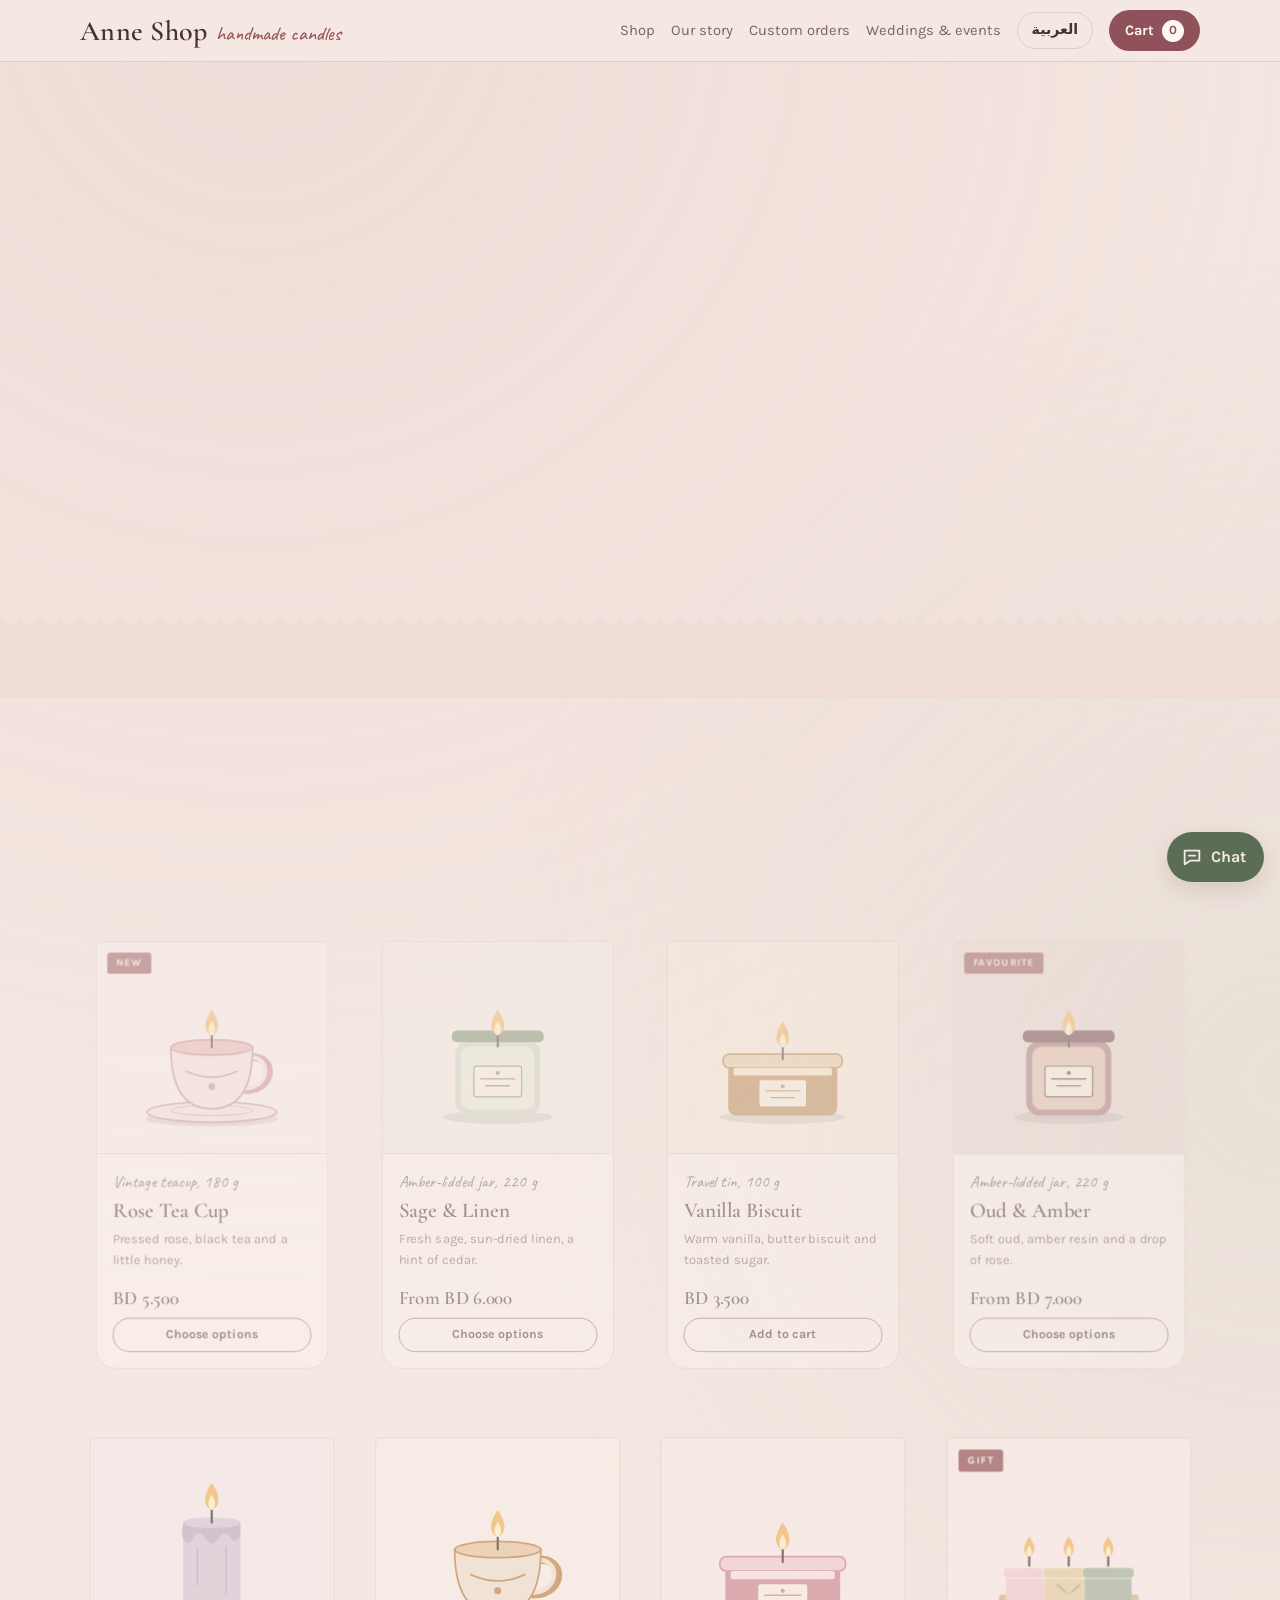
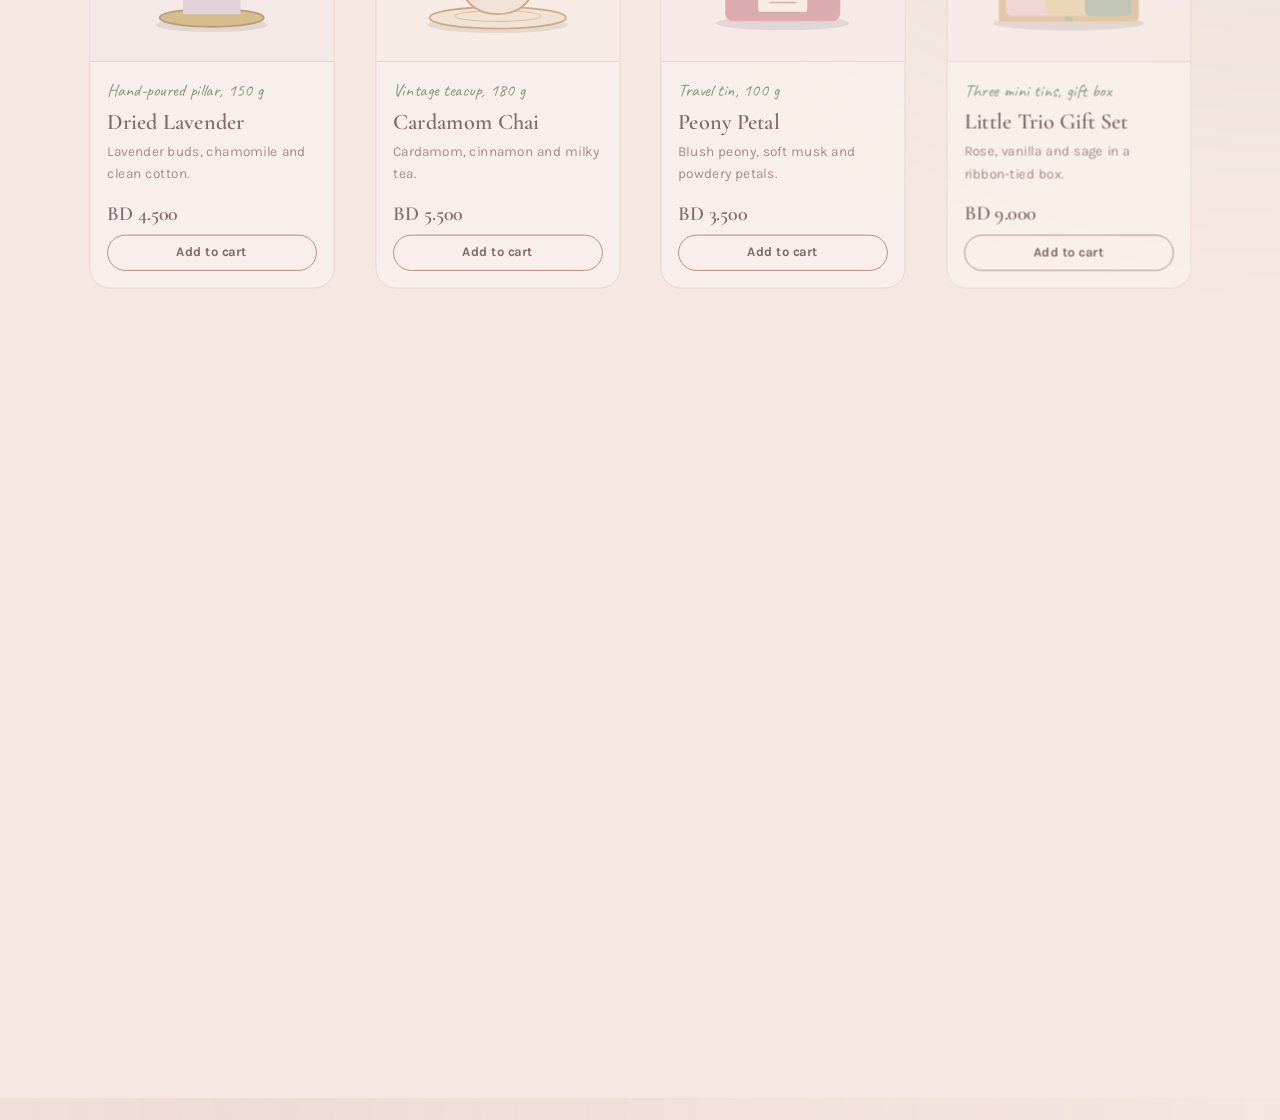
==== commit 4ba835d4: "Move site to anneshopbh.com Add CNAME, switch canonical/og/JSON-LD URLs, sitemap, robots.txt and the" ====
--- a/index.html
+++ b/index.html
@@ -11,14 +11,14 @@
 <meta property="og:site_name" content="Anne Shop">
 <meta property="og:title" content="Anne Shop | Handmade candles, Bahrain">
 <meta property="og:description" content="Cozy, vintage-inspired candles poured by hand. Teacups, tins and jars. Order by message.">
-<meta property="og:url" content="https://sayedalnaser2.github.io/CANDLES/">
-<meta property="og:image" content="https://sayedalnaser2.github.io/CANDLES/og.png">
+<meta property="og:url" content="https://anneshopbh.com/">
+<meta property="og:image" content="https://anneshopbh.com/og.png">
 <meta property="og:image:width" content="1200">
 <meta property="og:image:height" content="630">
 <meta name="twitter:card" content="summary_large_image">
 <meta name="twitter:title" content="Anne Shop | Handmade candles, Bahrain">
 <meta name="twitter:description" content="Cozy, vintage-inspired candles poured by hand. Order by message.">
-<meta name="twitter:image" content="https://sayedalnaser2.github.io/CANDLES/og.png">
+<meta name="twitter:image" content="https://anneshopbh.com/og.png">
 <link rel="preconnect" href="https://fonts.googleapis.com">
 <link rel="preconnect" href="https://fonts.gstatic.com" crossorigin>
 <script>
@@ -27,11 +27,11 @@
 (function(){var l="en";try{l=localStorage.getItem("anneshop-lang")||((navigator.language||"").toLowerCase().indexOf("ar")===0?"ar":"en")}catch(e){}
 if(l!=="ar")l="en";var h=document.documentElement;h.lang=l;h.dir=l==="ar"?"rtl":"ltr";/*motion-head*/var c="boot",m=false;try{m=!matchMedia("(prefers-reduced-motion: reduce)").matches}catch(e){}if(m){c+=" motion";try{if(!sessionStorage.getItem("anneshop-intro")){sessionStorage.setItem("anneshop-intro","1");if(!/^#candle-/.test(location.hash))c+=" intro-on"}if(sessionStorage.getItem("anneshop-arrive")){sessionStorage.removeItem("anneshop-arrive");c+=" arrive"}}catch(e){}try{if(window.CSS&&CSS.registerProperty){CSS.registerProperty({name:"--hole",syntax:"<length>",inherits:false,initialValue:"-240px"});c+=" hole"}}catch(e){}setTimeout(function(){if(!window.__mo)h.classList.add("rv-off")},4000)}h.className=c;/*/motion-head*/if(l==="ar")window.__arFonts();})();
 </script>
-<link rel="canonical" href="https://sayedalnaser2.github.io/CANDLES/">
+<link rel="canonical" href="https://anneshopbh.com/">
 <script type="application/ld+json">
 {"@context":"https://schema.org","@graph":[
- {"@type":"Store","@id":"https://sayedalnaser2.github.io/CANDLES/#shop","name":"Anne Shop","description":"Handmade, vintage-inspired candles poured by hand in small batches in Bahrain. Teacups, tins and jars. Ordered and confirmed by message.","url":"https://sayedalnaser2.github.io/CANDLES/","image":"https://sayedalnaser2.github.io/CANDLES/og.png","logo":"https://sayedalnaser2.github.io/CANDLES/apple-touch-icon.png","currenciesAccepted":"BHD","areaServed":{"@type":"Country","name":"Bahrain"},"address":{"@type":"PostalAddress","addressCountry":"BH"},"sameAs":["https://www.instagram.com/anneshop.bh/"]},
- {"@type":"WebSite","name":"Anne Shop","url":"https://sayedalnaser2.github.io/CANDLES/","inLanguage":["en","ar"]}
+ {"@type":"Store","@id":"https://anneshopbh.com/#shop","name":"Anne Shop","description":"Handmade, vintage-inspired candles poured by hand in small batches in Bahrain. Teacups, tins and jars. Ordered and confirmed by message.","url":"https://anneshopbh.com/","image":"https://anneshopbh.com/og.png","logo":"https://anneshopbh.com/apple-touch-icon.png","currenciesAccepted":"BHD","areaServed":{"@type":"Country","name":"Bahrain"},"address":{"@type":"PostalAddress","addressCountry":"BH"},"sameAs":["https://www.instagram.com/anneshop.bh/"]},
+ {"@type":"WebSite","name":"Anne Shop","url":"https://anneshopbh.com/","inLanguage":["en","ar"]}
 ]}
 </script>
 <link rel="icon" href="favicon.svg" type="image/svg+xml">
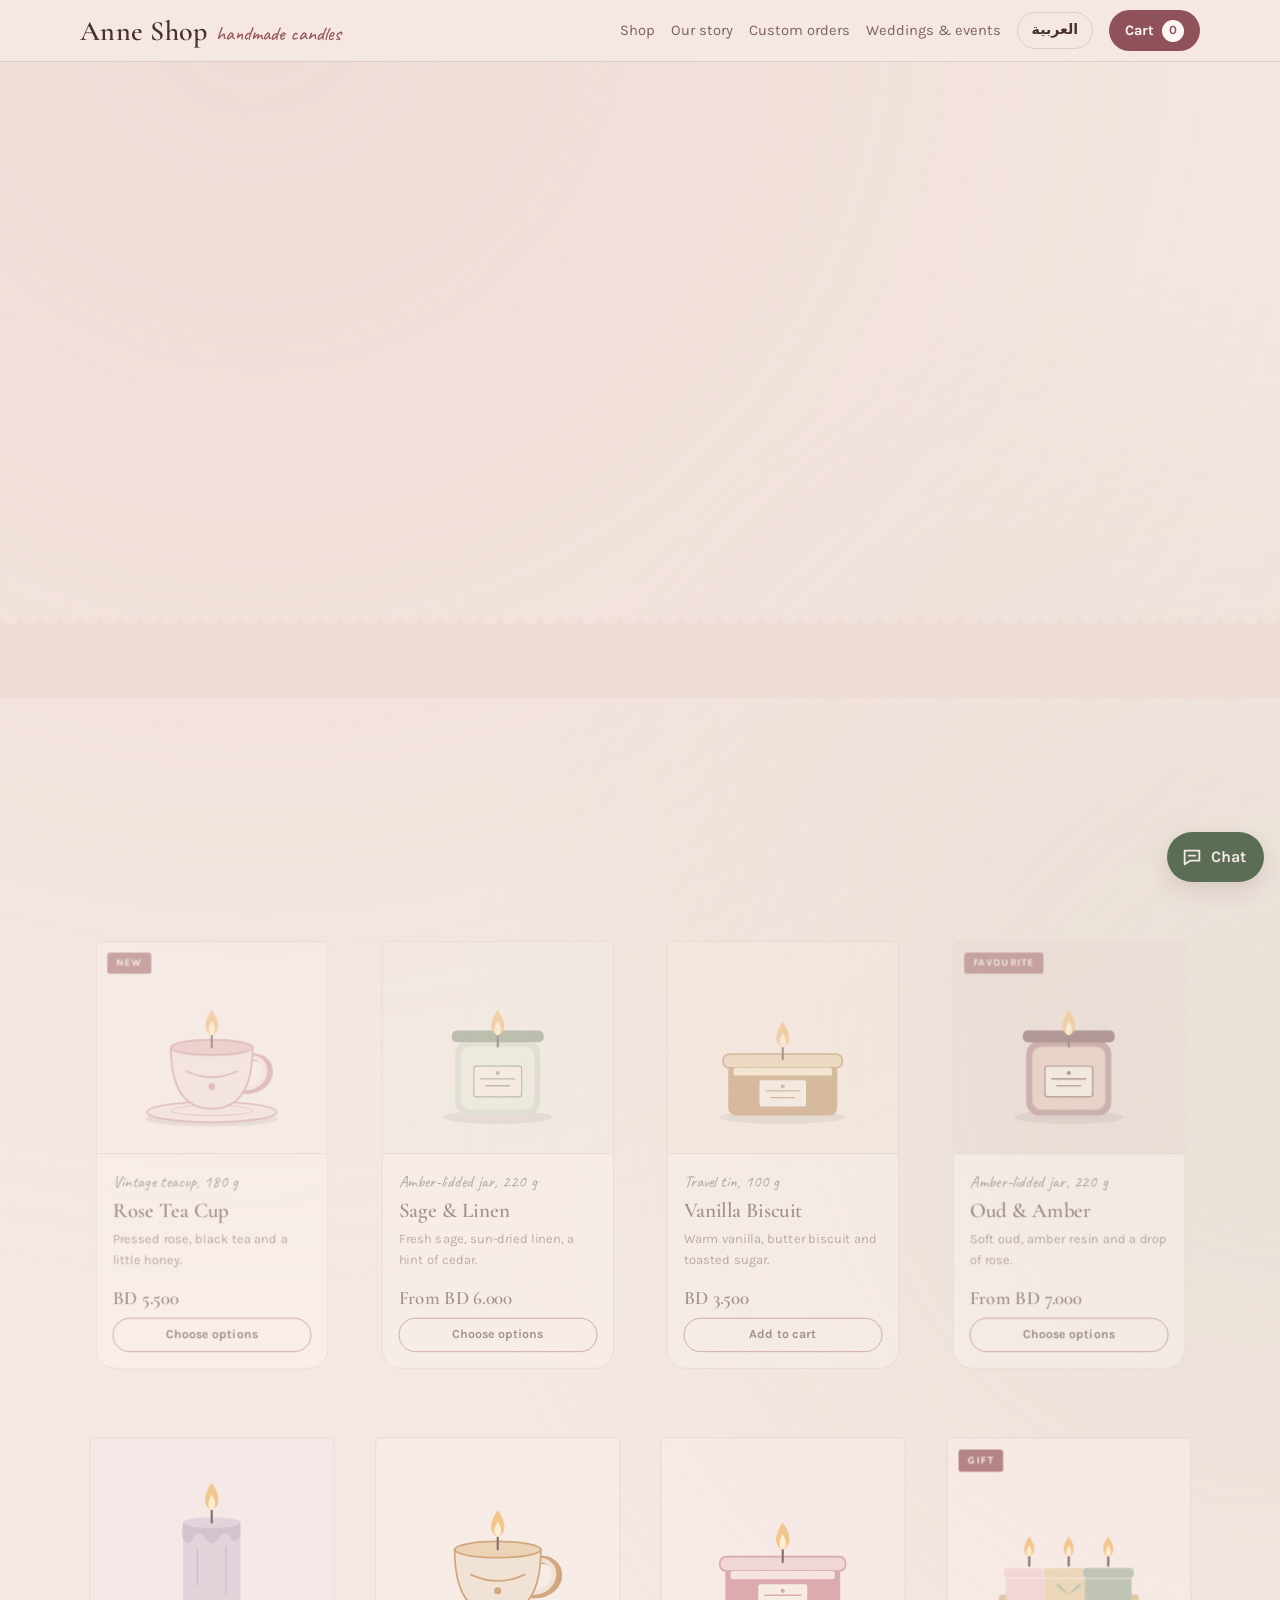
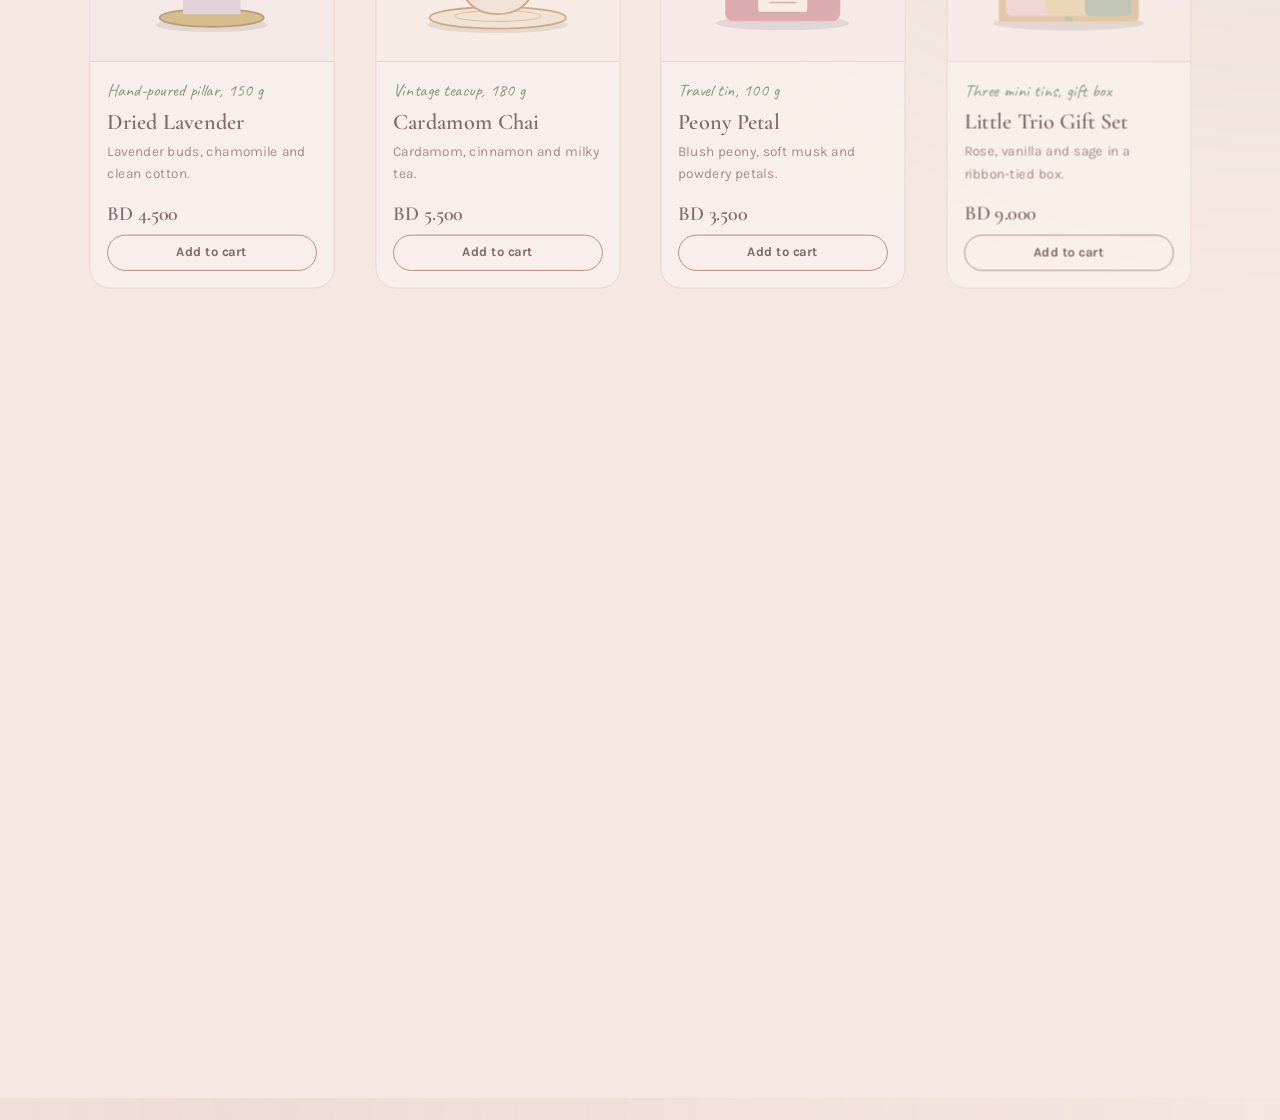
==== commit 4e7ad7cf: "Use clean URLs without .html Nav links, canonical/og URLs, sitemap and robots now use /about, /event" ====
--- a/index.html
+++ b/index.html
@@ -1404,7 +1404,7 @@
   if (!$("quiz").hidden) closeQuiz(); else if ($("drawer").classList.contains("on")) closeCart(); else if (detailState) { location.hash = "shop"; route(); }
 });
 
-/* ===================== Load products.json (edited from admin.html) ===================== */
+/* ===================== Load products.json (edited from /admin) ===================== */
 async function loadData(){
   try {
     const r = await fetch("products.json?v=" + Date.now(), {cache:"no-store"});
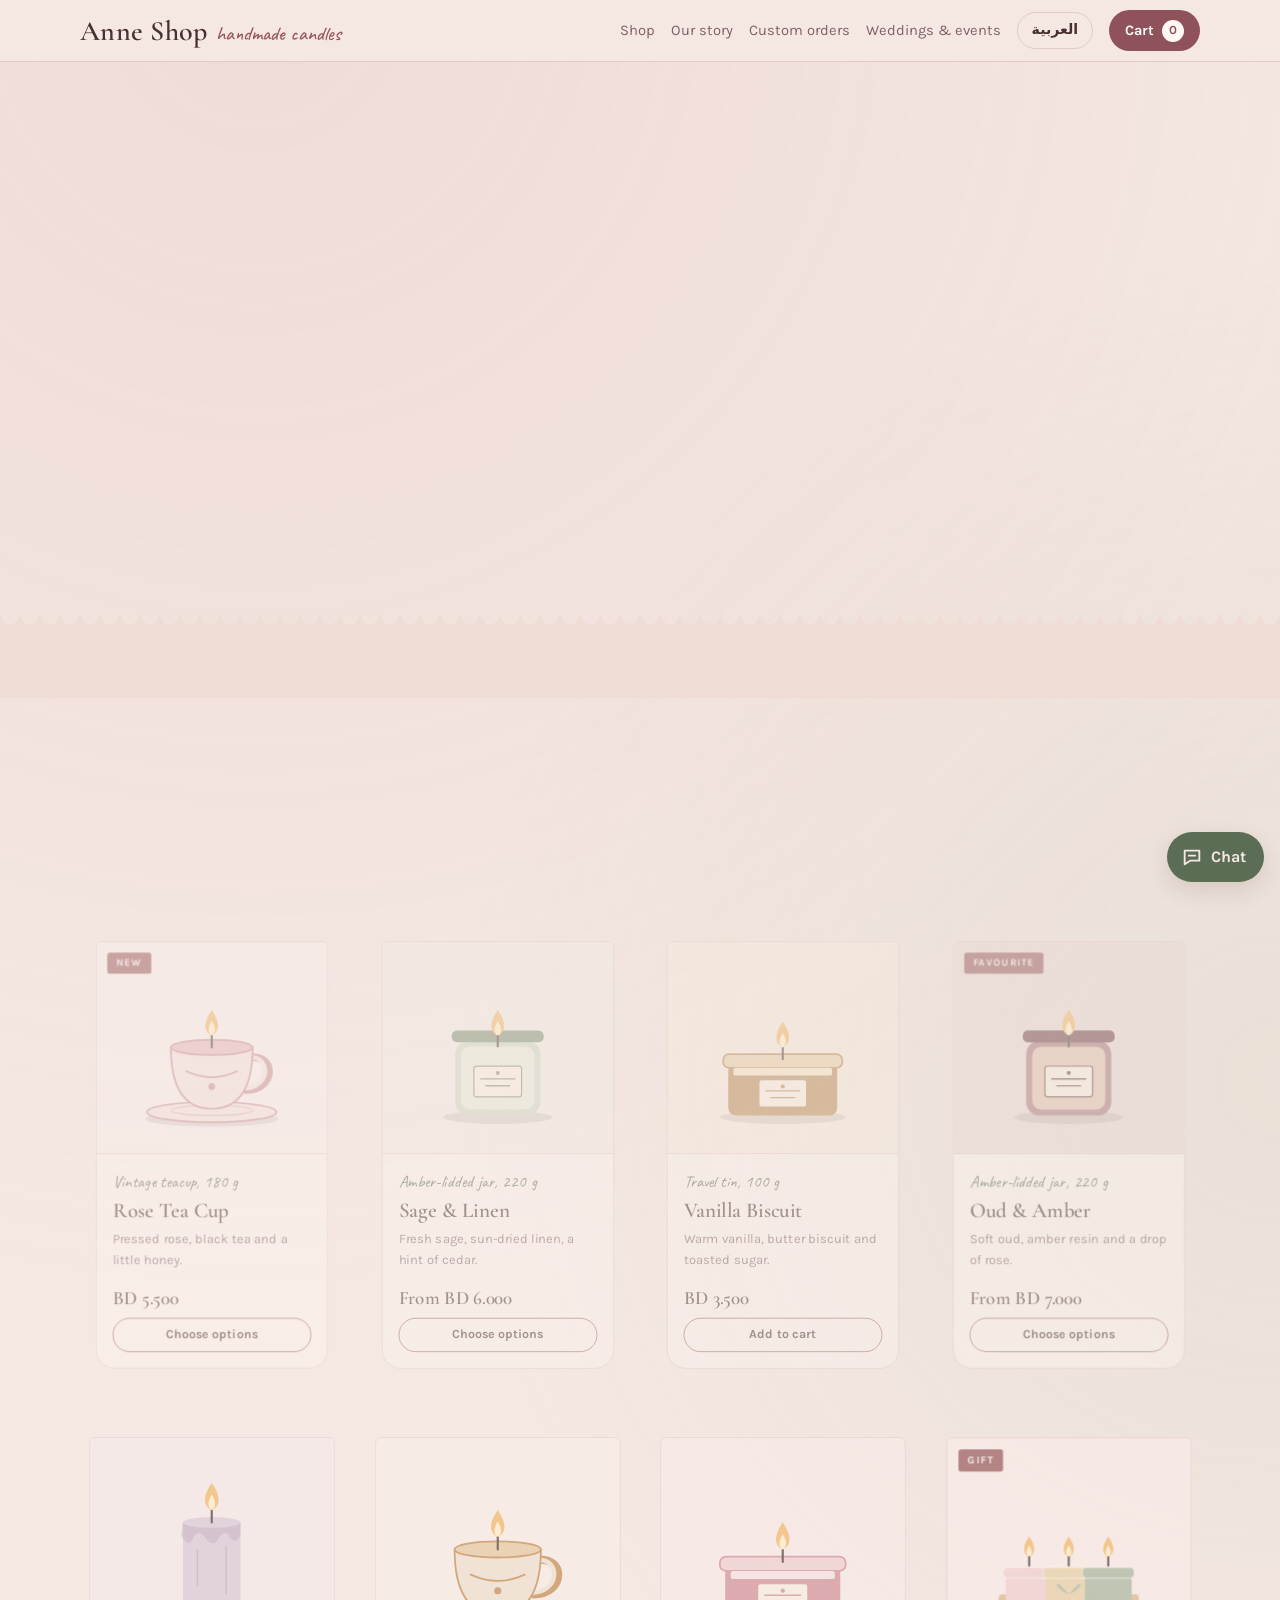
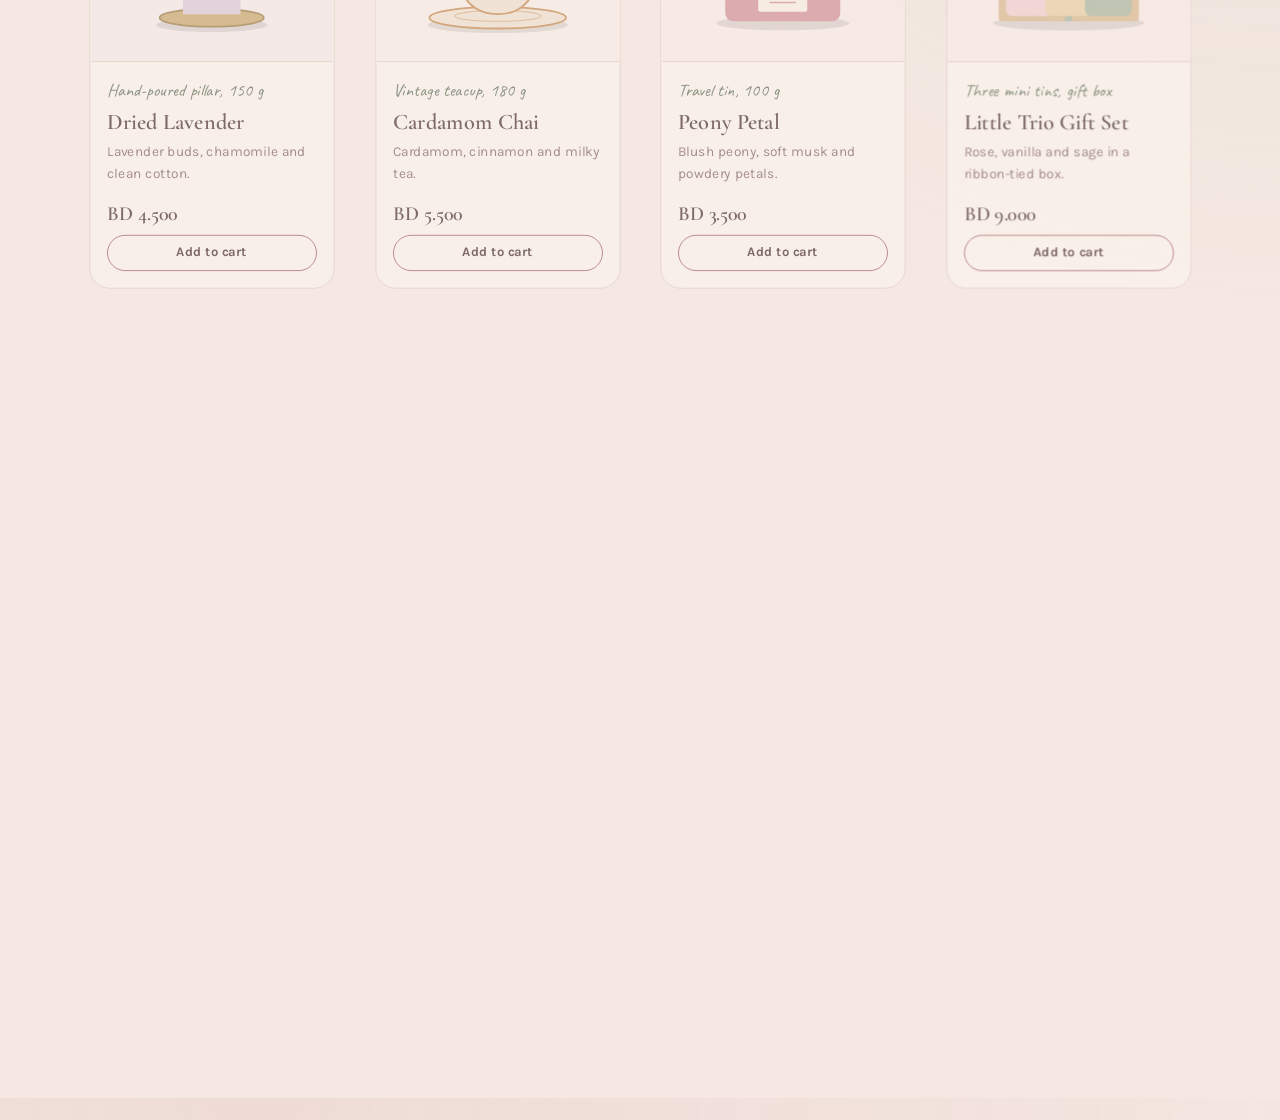
==== commit 05fd544d: "Use clean nav links without .html Co-Authored-By: Claude Sonnet 5.5 <noreply@anthropic.com> Claude-S" ====
--- a/index.html
+++ b/index.html
@@ -654,9 +654,9 @@
   <a class="logo" href="#top" aria-label="Anne Shop" data-al="brand"><b>Anne Shop</b><span data-t="logo_sub"></span><svg class="lg" viewBox="0 0 336 167" aria-hidden="true"><use href="#lgL"/></svg></a>
   <nav>
     <a class="lnk" href="#shop" data-t="nav_shop"></a>
-    <a class="lnk" href="about.html" data-t="nav_story"></a>
+    <a class="lnk" href="about" data-t="nav_story"></a>
     <a class="lnk" href="#custom" data-t="nav_custom"></a>
-    <a class="lnk" href="events.html" data-t="nav_events"></a>
+    <a class="lnk" href="events" data-t="nav_events"></a>
     <button class="langbtn" id="langBtn" type="button"></button>
     <button class="cartbtn" id="openCart" type="button" data-al="cart"><span data-t="cart"></span> <i id="count">0</i></button>
   </nav>
@@ -670,7 +670,7 @@
       <p class="lead" data-t="hero_p"></p>
       <div class="cta">
         <a class="btn" href="#shop" data-t="hero_cta"></a>
-        <a class="btn ghost" href="about.html" data-t="hero_cta2"></a>
+        <a class="btn ghost" href="about" data-t="hero_cta2"></a>
       </div>
     </div>
     <div class="sz" data-sz=".82" data-sz-out><div class="plate rv" id="heroArt"><div class="stamp" data-th="stamp"></div></div></div>
@@ -703,7 +703,7 @@
     <p class="hand" data-t="c_eyebrow"></p>
     <h2 data-t="c_title"></h2>
     <p class="lead" data-t="c_intro"></p>
-    <p style="margin:-6px 0 18px"><a class="evlink" href="events.html" data-t="c_events_link"></a></p>
+    <p style="margin:-6px 0 18px"><a class="evlink" href="events" data-t="c_events_link"></a></p>
     <div class="frow">
       <label class="fld" for="cOcc"><span data-t="c_occasion"></span>
         <select id="cOcc">
@@ -747,7 +747,7 @@
   <div class="gut"><footer class="wrap rv">
     <div><svg class="lg" viewBox="0 0 336 167" aria-hidden="true"><use href="#lgL"/></svg><b>Anne Shop</b><br><span data-t="foot_tag"></span></div>
     <div><span data-t="foot_prices"></span><br><span data-t="foot_conf"></span></div>
-    <div><a href="about.html" data-t="nav_story" style="margin-inline-end:14px"></a><a href="events.html" data-t="nav_events" style="margin-inline-end:14px"></a><span data-t="foot_ig"></span> <a id="igLink" href="https://www.instagram.com/anneshop.bh/" target="_blank" rel="noopener">@anneshop.bh</a></div>
+    <div><a href="about" data-t="nav_story" style="margin-inline-end:14px"></a><a href="events" data-t="nav_events" style="margin-inline-end:14px"></a><span data-t="foot_ig"></span> <a id="igLink" href="https://www.instagram.com/anneshop.bh/" target="_blank" rel="noopener">@anneshop.bh</a></div>
   </footer></div>
 </main>
 
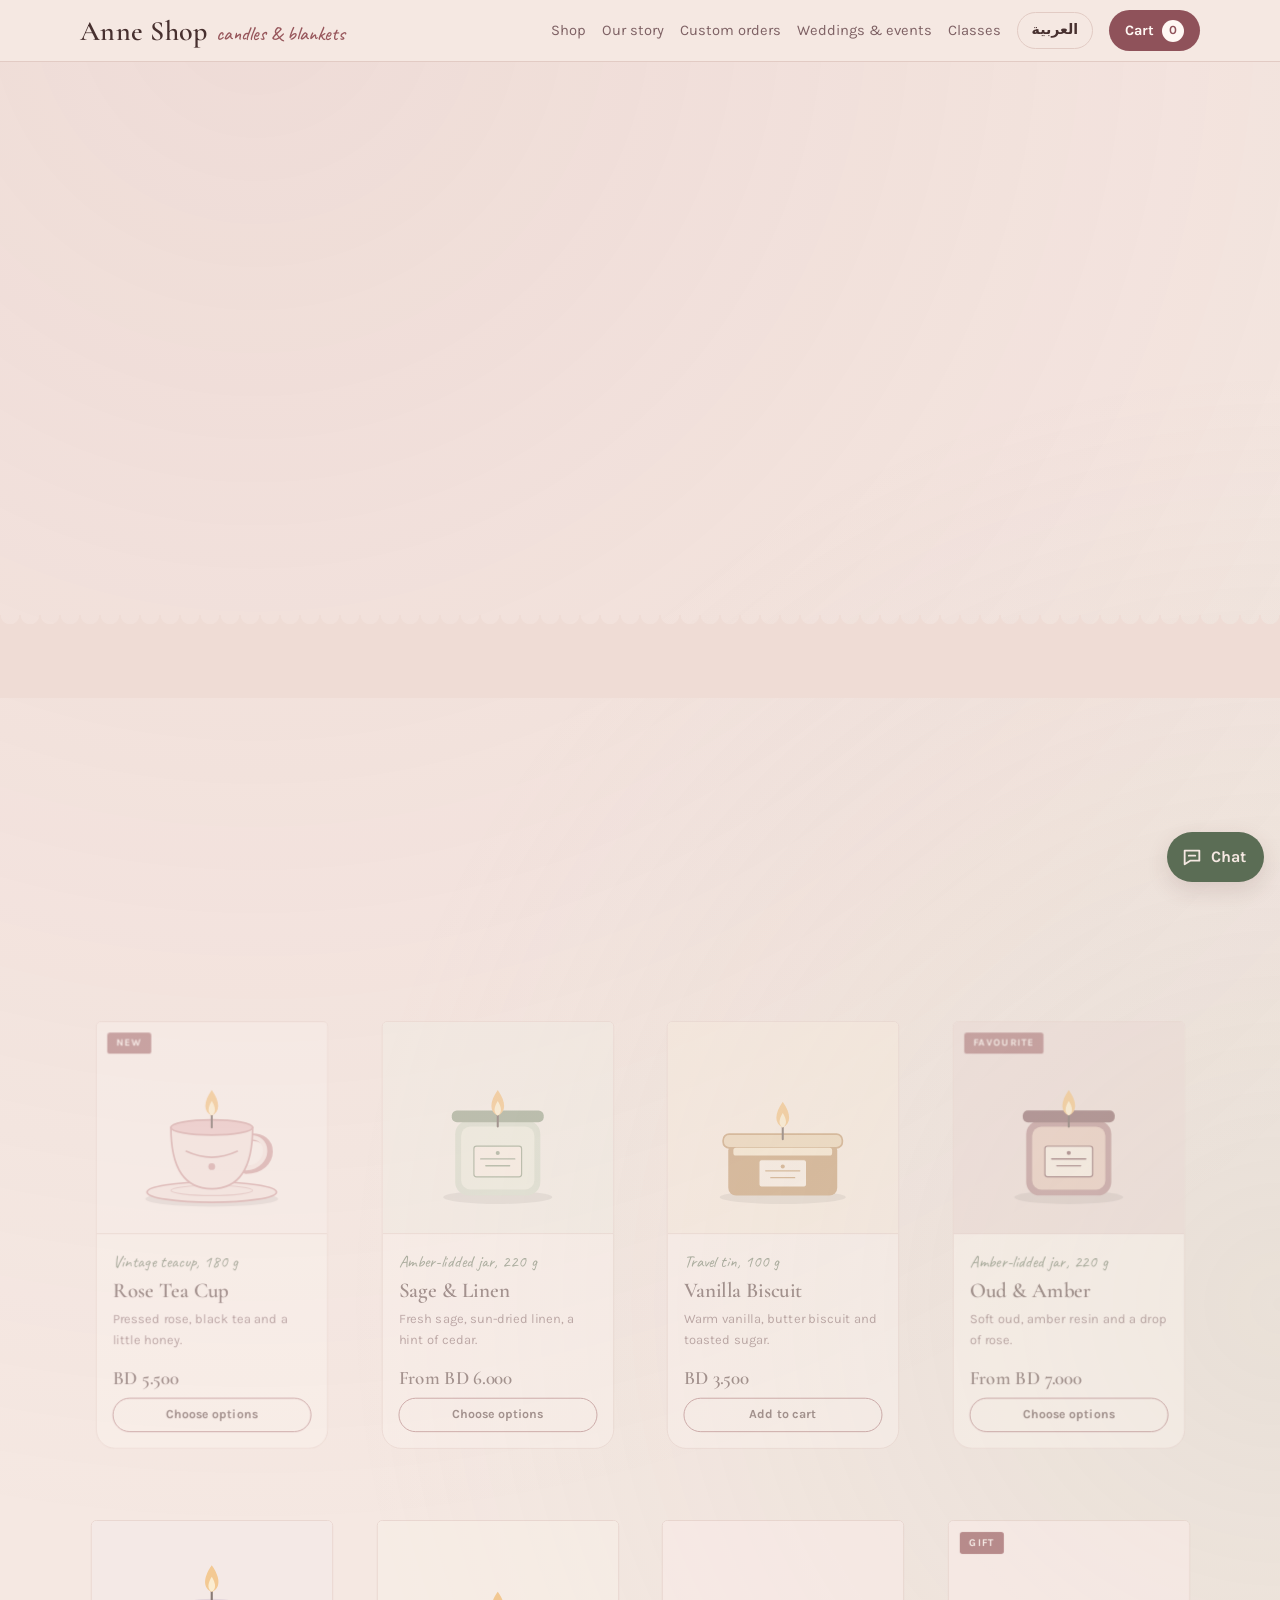
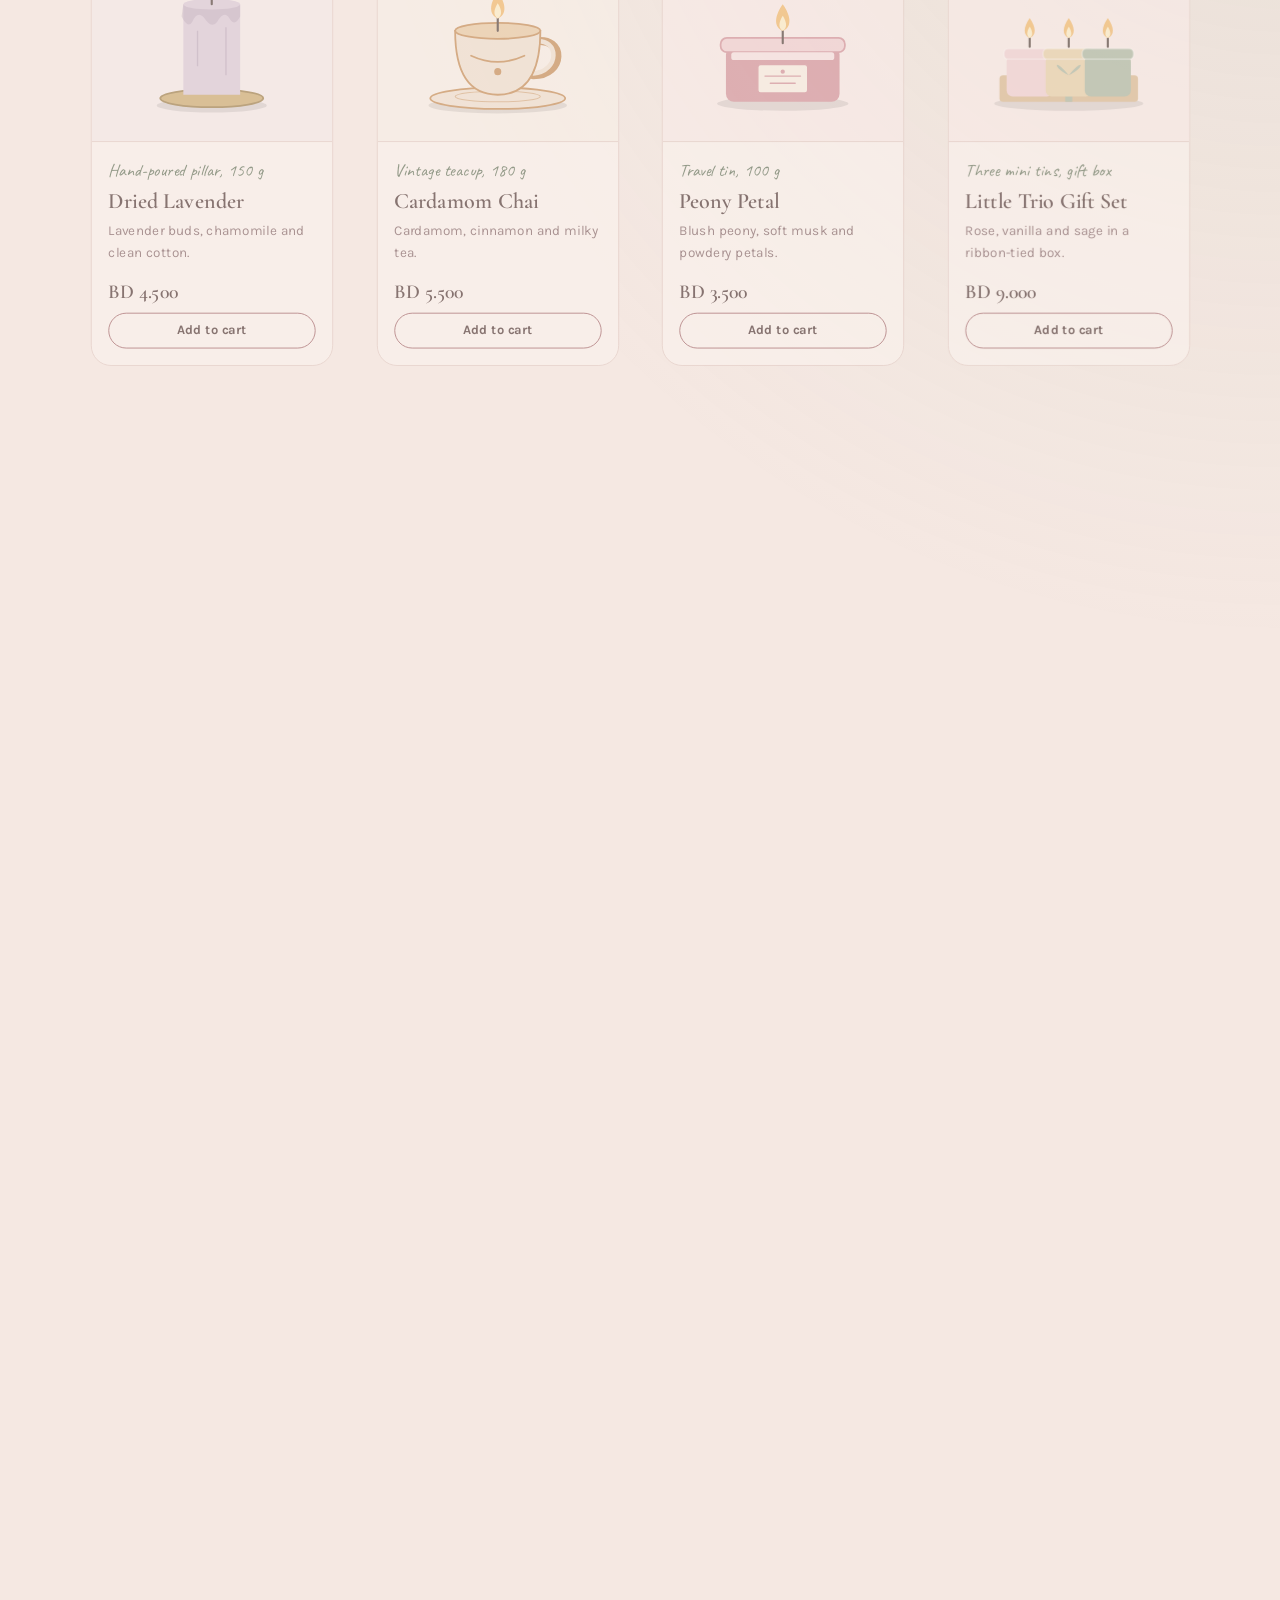
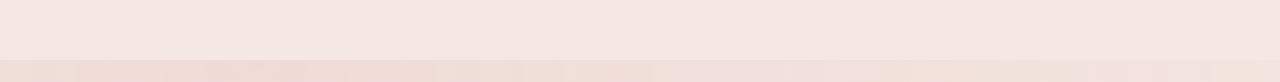
==== commit 21e959a0: "Add handmade blankets and blanket-making classes (test) Shop: Candles and Blankets shelves with thei" ====
--- a/index.html
+++ b/index.html
@@ -3,21 +3,21 @@
 <head>
 <meta charset="utf-8">
 <meta name="viewport" content="width=device-width, initial-scale=1, viewport-fit=cover">
-<title>Anne Shop | Handmade candles, Bahrain</title>
-<meta name="description" content="Cozy, vintage-inspired candles poured by hand in Bahrain. Teacups, tins and jars. Order by message.">
+<title>Anne Shop | Handmade candles &amp; blankets, Bahrain</title>
+<meta name="description" content="Cozy, vintage-inspired candles and handmade blankets from Bahrain, plus blanket-making classes. Order by message.">
 <meta name="theme-color" content="#f5e8e2" media="(prefers-color-scheme: light)">
 <meta name="theme-color" content="#271c1e" media="(prefers-color-scheme: dark)">
 <meta property="og:type" content="website">
 <meta property="og:site_name" content="Anne Shop">
-<meta property="og:title" content="Anne Shop | Handmade candles, Bahrain">
-<meta property="og:description" content="Cozy, vintage-inspired candles poured by hand. Teacups, tins and jars. Order by message.">
+<meta property="og:title" content="Anne Shop | Handmade candles &amp; blankets, Bahrain">
+<meta property="og:description" content="Cozy, vintage-inspired candles and handmade blankets, plus blanket-making classes. Order by message.">
 <meta property="og:url" content="https://anneshopbh.com/">
 <meta property="og:image" content="https://anneshopbh.com/og.png">
 <meta property="og:image:width" content="1200">
 <meta property="og:image:height" content="630">
 <meta name="twitter:card" content="summary_large_image">
-<meta name="twitter:title" content="Anne Shop | Handmade candles, Bahrain">
-<meta name="twitter:description" content="Cozy, vintage-inspired candles poured by hand. Order by message.">
+<meta name="twitter:title" content="Anne Shop | Handmade candles &amp; blankets, Bahrain">
+<meta name="twitter:description" content="Cozy candles and handmade blankets, plus blanket-making classes. Order by message.">
 <meta name="twitter:image" content="https://anneshopbh.com/og.png">
 <link rel="preconnect" href="https://fonts.googleapis.com">
 <link rel="preconnect" href="https://fonts.gstatic.com" crossorigin>
@@ -25,12 +25,12 @@
 /* Set language and direction before first paint so nothing slides around on load. Arabic fonts load only for Arabic. */
 window.__arFonts=function(){if(document.getElementById("arFonts"))return;var k=document.createElement("link");k.id="arFonts";k.rel="stylesheet";k.href="https://fonts.googleapis.com/css2?family=Amiri:wght@400;700&family=Aref+Ruqaa:wght@400;700&display=swap";document.head.appendChild(k);};
 (function(){var l="en";try{l=localStorage.getItem("anneshop-lang")||((navigator.language||"").toLowerCase().indexOf("ar")===0?"ar":"en")}catch(e){}
-if(l!=="ar")l="en";var h=document.documentElement;h.lang=l;h.dir=l==="ar"?"rtl":"ltr";/*motion-head*/var c="boot",m=false;try{m=!matchMedia("(prefers-reduced-motion: reduce)").matches}catch(e){}if(m){c+=" motion";try{if(!sessionStorage.getItem("anneshop-intro")){sessionStorage.setItem("anneshop-intro","1");if(!/^#candle-/.test(location.hash))c+=" intro-on"}if(sessionStorage.getItem("anneshop-arrive")){sessionStorage.removeItem("anneshop-arrive");c+=" arrive"}}catch(e){}try{if(window.CSS&&CSS.registerProperty){CSS.registerProperty({name:"--hole",syntax:"<length>",inherits:false,initialValue:"-240px"});c+=" hole"}}catch(e){}setTimeout(function(){if(!window.__mo)h.classList.add("rv-off")},4000)}h.className=c;/*/motion-head*/if(l==="ar")window.__arFonts();})();
+if(l!=="ar")l="en";var h=document.documentElement;h.lang=l;h.dir=l==="ar"?"rtl":"ltr";/*motion-head*/var c="boot",m=false;try{m=!matchMedia("(prefers-reduced-motion: reduce)").matches}catch(e){}if(m){c+=" motion";try{if(!sessionStorage.getItem("anneshop-intro")){sessionStorage.setItem("anneshop-intro","1");if(!/^#(candle|blanket)-/.test(location.hash))c+=" intro-on"}if(sessionStorage.getItem("anneshop-arrive")){sessionStorage.removeItem("anneshop-arrive");c+=" arrive"}}catch(e){}try{if(window.CSS&&CSS.registerProperty){CSS.registerProperty({name:"--hole",syntax:"<length>",inherits:false,initialValue:"-240px"});c+=" hole"}}catch(e){}setTimeout(function(){if(!window.__mo)h.classList.add("rv-off")},4000)}h.className=c;/*/motion-head*/if(l==="ar")window.__arFonts();})();
 </script>
 <link rel="canonical" href="https://anneshopbh.com/">
 <script type="application/ld+json">
 {"@context":"https://schema.org","@graph":[
- {"@type":"Store","@id":"https://anneshopbh.com/#shop","name":"Anne Shop","description":"Handmade, vintage-inspired candles poured by hand in small batches in Bahrain. Teacups, tins and jars. Ordered and confirmed by message.","url":"https://anneshopbh.com/","image":"https://anneshopbh.com/og.png","logo":"https://anneshopbh.com/apple-touch-icon.png","currenciesAccepted":"BHD","areaServed":{"@type":"Country","name":"Bahrain"},"address":{"@type":"PostalAddress","addressCountry":"BH"},"sameAs":["https://www.instagram.com/anneshop.bh/"]},
+ {"@type":"Store","@id":"https://anneshopbh.com/#shop","name":"Anne Shop","description":"Handmade, vintage-inspired candles and blankets made in small batches in Bahrain, plus blanket-making classes. Ordered and confirmed by message.","url":"https://anneshopbh.com/","image":"https://anneshopbh.com/og.png","logo":"https://anneshopbh.com/apple-touch-icon.png","currenciesAccepted":"BHD","areaServed":{"@type":"Country","name":"Bahrain"},"address":{"@type":"PostalAddress","addressCountry":"BH"},"sameAs":["https://www.instagram.com/anneshop.bh/"]},
  {"@type":"WebSite","name":"Anne Shop","url":"https://anneshopbh.com/","inLanguage":["en","ar"]}
 ]}
 </script>
@@ -383,6 +383,55 @@
 .slides{display:flex;width:100%;height:100%;overflow-x:auto;scroll-snap-type:x mandatory;scrollbar-width:none;overscroll-behavior-x:contain}
 .slides::-webkit-scrollbar{display:none}
 .slides>*{flex:0 0 100%;width:100%;height:100%;scroll-snap-align:start;object-fit:cover}
+
+/* shelves: candles and blankets */
+.shelfbar{display:flex;flex-wrap:wrap;align-items:center;gap:14px 18px;margin:-4px 0 18px}
+.shelfbar .tools{margin-inline-start:auto}
+.shelves{display:flex;gap:12px;flex:1 1 420px;max-width:560px}
+.shelf{flex:1 1 0;min-width:0;max-width:320px;display:flex;align-items:center;gap:12px;background:var(--paper);color:var(--ink);border:1.5px solid var(--line);border-radius:18px 18px 8px 8px;padding:10px 16px 10px 12px;text-align:start;transition:border-color .2s,background .2s,box-shadow .2s}
+.shelf svg{flex:none;width:44px;height:44px}
+.shelf span{display:flex;flex-direction:column;min-width:0;line-height:1.15}
+.shelf b{font:600 1.5rem/1.1 var(--f-display)}
+.shelf small{font-size:.8rem;color:var(--muted);margin-top:3px}
+.shelf[aria-pressed="true"]{border-color:var(--rose-deep);background:color-mix(in srgb,var(--rose) 16%,var(--paper));box-shadow:inset 0 -4px 0 var(--rose-deep)}
+@media (hover:hover){.shelf:hover{border-color:var(--rose)}}
+.made{display:flex;align-items:center;gap:6px;font-size:.8rem;line-height:1.35;color:var(--sage-deep);font-weight:700;margin:2px 0 0}
+.made svg{flex:none}
+
+/* classes on the homepage */
+.learn{display:grid;grid-template-columns:.85fr 1.15fr;gap:34px;align-items:center;background:var(--paper);border:1px solid var(--line);border-radius:6px 6px 26px 26px;padding:28px;box-shadow:0 14px 32px var(--shadow);position:relative}
+.learn>*{min-width:0}
+.learn::before{content:"";position:absolute;inset:8px;border:1.5px dashed var(--sage);border-radius:inherit;opacity:.6;pointer-events:none}
+.learn-art svg{display:block;width:100%;max-width:300px;height:auto;margin-inline:auto}
+.learn h2{font-size:clamp(2rem,4.5vw,3rem);margin:4px 0 8px}
+.learn .lead{color:var(--muted);margin:0 0 16px}
+.kmini{list-style:none;margin:0 0 18px;padding:0;display:grid;gap:10px}
+.kmini a{display:grid;grid-template-columns:auto minmax(0,1fr);gap:14px;align-items:center;text-decoration:none;border:1px solid var(--line);border-radius:14px;padding:8px 14px 8px 8px;background:var(--bg);position:relative}
+.kt b{display:block;font:600 1.2rem/1.2 var(--f-display)}
+.kt small{display:block;color:var(--muted);font-size:.85rem;margin-top:2px}
+.kt .kleft{font-size:.8rem;font-weight:700;color:var(--sage-deep);margin-top:1px}
+.kt .kleft.full{color:var(--rose-deep)}
+.knone{color:var(--muted);border:1px dashed var(--line);border-radius:14px;padding:12px 14px}
+.ktile{display:inline-flex;flex-direction:column;align-items:center;width:58px;border-radius:10px;overflow:hidden;text-align:center;background:var(--paper);border:1.5px solid var(--rose-deep);line-height:1.1;flex:none}
+.ktile i{align-self:stretch;font-style:normal;background:var(--rose-deep);color:var(--btn-ink);font-size:.66rem;font-weight:700;letter-spacing:.12em;text-transform:uppercase;padding:3px 0}
+.ktile b{font:600 1.55rem/1.1 var(--f-display);padding-top:3px}
+.ktile small{font-size:.7rem;color:var(--muted);padding-bottom:4px;text-transform:uppercase;letter-spacing:.06em}
+html[lang="ar"] .ktile i,html[lang="ar"] .ktile small{letter-spacing:0;text-transform:none}
+html[lang="ar"] .ktile b{font-family:var(--f-body);font-weight:700}
+html[lang="ar"] .learn .hand:not(:empty){display:inline-block;rotate:2.5deg;transform-origin:100% 100%;font-size:1.4rem;line-height:1.5;color:var(--rose-deep);margin-bottom:2px}
+@media (max-width:760px){
+  .shelfbar{gap:12px;margin-top:-6px}
+  .shelves{gap:10px;flex-basis:100%;max-width:none}
+  .shelf{padding:8px 12px 8px 10px;gap:10px;min-height:56px}
+  .shelf svg{width:36px;height:36px}
+  .shelf b{font-size:1.3rem}
+  .learn{grid-template-columns:1fr;padding:22px 18px;gap:12px}
+  .learn-art svg{max-width:200px}
+  .kmini a{padding-inline-end:10px}
+}
+@media (max-width:480px){.shelf small{display:none}}
+/* small tablets: the Custom orders link makes room for Classes (that form is further down this page) */
+@media (min-width:761px) and (max-width:860px){.lnk-custom{display:none}}
 /*motion-css*/
 /* ===== Motion (shared by index, about, events; built in from motion/) ===== */
 /* Cozy candle-lighting intro, first page of a visit only (about 5.5s; shop shows from about 4s; tap to skip):
@@ -639,7 +688,7 @@
     <span class="i-ember" style="--x:-19px;--d:3.2s;--t:2.5s"></span>
   </div>
   <p class="i-name"><span lang="en">Anne Shop</span><svg class="lg" lang="ar" viewBox="0 0 336 167" aria-hidden="true"><use href="#lgL"/></svg></p>
-  <p class="i-sub"><span lang="en">handmade candles</span><span lang="ar">شموع يدوية</span></p>
+  <p class="i-sub"><span lang="en">handmade candles &amp; blankets</span><span lang="ar">شموع وبطانيات يدوية</span></p>
 </div></div>
 <!--/motion-intro-->
 <!--arabic-defs-->
@@ -655,8 +704,9 @@
   <nav>
     <a class="lnk" href="#shop" data-t="nav_shop"></a>
     <a class="lnk" href="about" data-t="nav_story"></a>
-    <a class="lnk" href="#custom" data-t="nav_custom"></a>
+    <a class="lnk lnk-custom" href="#custom" data-t="nav_custom"></a>
     <a class="lnk" href="events" data-t="nav_events"></a>
+    <a class="lnk" href="classes" data-t="nav_classes"></a>
     <button class="langbtn" id="langBtn" type="button"></button>
     <button class="cartbtn" id="openCart" type="button" data-al="cart"><span data-t="cart"></span> <i id="count">0</i></button>
   </nav>
@@ -683,9 +733,12 @@
 
   <section id="shop" class="gut"><div class="wrap">
     <div class="head rv">
-      <div><p class="hand" data-t="shop_eyebrow"></p><h2 data-t="shop_title"></h2></div>
+      <div><p class="hand" id="shopEyebrow"></p><h2 id="shopTitle"></h2></div>
+    </div>
+    <div class="shelfbar rv">
+      <div class="shelves" id="shelves" role="group" hidden></div>
       <div class="tools">
-        <input id="search" type="search" data-ph="search_ph" data-al="search_ph" autocomplete="off">
+        <input id="search" type="search" autocomplete="off">
         <select id="sort" data-al="sort_label">
           <option value="featured" data-t="sort_featured"></option>
           <option value="low" data-t="sort_low"></option>
@@ -699,6 +752,17 @@
     <div class="grid" id="grid"></div>
   </div></section>
 
+  <section id="learn" class="gut"><div class="wrap"><div class="learn rv">
+    <div class="learn-art sz" data-sz=".9"><svg viewBox="0 0 200 200" aria-hidden="true" xmlns="http://www.w3.org/2000/svg"><ellipse cx="100" cy="184" rx="82" ry="8" fill="#000" opacity=".12"/><path d="M100 122 L146 34" stroke="#c9a76a" stroke-width="4.5" stroke-linecap="round"/><circle cx="146" cy="34" r="6" fill="#8f525a"/><path d="M114 124 L168 52" stroke="#c9a76a" stroke-width="4.5" stroke-linecap="round"/><circle cx="168" cy="52" r="6" fill="#8f525a"/><circle cx="72" cy="112" r="28" fill="#c98f91"/><path d="M48 104q24-15 48 2M46 117q26-16 52 0M54 132q19-13 38-6M66 85q16 26-2 54" fill="none" stroke="#97565b" stroke-width="2.4" stroke-linecap="round" opacity=".75"/><circle cx="124" cy="108" r="30" fill="#a9b6a0"/><path d="M98 100q26-16 52 2M96 114q28-17 56 0M104 130q21-14 42-6M118 79q17 28-2 58" fill="none" stroke="#5b6d55" stroke-width="2.4" stroke-linecap="round" opacity=".75"/><circle cx="150" cy="124" r="15" fill="#f3e3df" stroke="#c98f91" stroke-width="1.5"/><path d="M137 121q13-8 26 1M137 128q13-8 26 0M146 110q8 13-1 28" fill="none" stroke="#c98f91" stroke-width="2" stroke-linecap="round"/><path d="M34 126 H168 L156 176 Q154 181 148 181 H54 Q48 181 46 176Z" fill="#d9b88e" stroke="#9a7b43" stroke-width="2"/><path d="M42 142 H160 M45 158 H156 M70 128 L68 180 M100 128 V180 M130 128 L132 180" stroke="#9a7b43" stroke-width="1.6" opacity=".55"/><rect x="28" y="118" width="146" height="13" rx="6.5" fill="#c9a76a" stroke="#9a7b43" stroke-width="2"/><path d="M178 160 q14 6 4 18 q-8 8 4 12" fill="none" stroke="#c98f91" stroke-width="2.2" stroke-linecap="round"/></svg></div>
+    <div>
+      <p class="hand" data-t="k_eyebrow"></p>
+      <h2 data-t="k_title"></h2>
+      <p class="lead" data-t="k_lead"></p>
+      <ul class="kmini" id="kNext"></ul>
+      <div class="cta"><a class="btn" href="classes" data-t="k_cta"></a><a class="btn ghost" href="classes#private" data-t="k_private"></a></div>
+    </div>
+  </div></div></section>
+
   <section id="custom" class="gut"><div class="wrap"><div class="cform rv">
     <p class="hand" data-t="c_eyebrow"></p>
     <h2 data-t="c_title"></h2>
@@ -711,6 +775,7 @@
           <option value="Birthday" data-t="oc_birthday"></option>
           <option value="Corporate gifts" data-t="oc_corporate"></option>
           <option value="Eid or Ramadan" data-t="oc_eid"></option>
+          <option value="A custom blanket" data-t="oc_blanket"></option>
           <option value="Something else" data-t="oc_other"></option>
         </select></label>
       <label class="fld" for="cQty"><span data-t="c_qty"></span><input id="cQty" type="number" min="1" inputmode="numeric" value="12"></label>
@@ -747,7 +812,7 @@
   <div class="gut"><footer class="wrap rv">
     <div><svg class="lg" viewBox="0 0 336 167" aria-hidden="true"><use href="#lgL"/></svg><b>Anne Shop</b><br><span data-t="foot_tag"></span></div>
     <div><span data-t="foot_prices"></span><br><span data-t="foot_conf"></span></div>
-    <div><a href="about" data-t="nav_story" style="margin-inline-end:14px"></a><a href="events" data-t="nav_events" style="margin-inline-end:14px"></a><span data-t="foot_ig"></span> <a id="igLink" href="https://www.instagram.com/anneshop.bh/" target="_blank" rel="noopener">@anneshop.bh</a></div>
+    <div><a href="about" data-t="nav_story" style="margin-inline-end:14px"></a><a href="events" data-t="nav_events" style="margin-inline-end:14px"></a><a href="classes" data-t="nav_classes" style="margin-inline-end:14px"></a><span data-t="foot_ig"></span> <a id="igLink" href="https://www.instagram.com/anneshop.bh/" target="_blank" rel="noopener">@anneshop.bh</a></div>
   </footer></div>
 </main>
 
@@ -785,17 +850,19 @@
 /* ===================== Text in both languages ===================== */
 const T = {
 en:{
- brand:"Anne Shop", logo_sub:"handmade candles", nav_shop:"Shop", nav_story:"Our story", nav_custom:"Custom orders", nav_events:"Weddings & events", welcome:"Welcome back, ", not_you:"Not you?", c_events_link:"Planning a wedding, corporate gift or market stall? See our events page →", cart:"Cart", lang_btn:"العربية",
- hero_eyebrow:"poured by hand, in Bahrain", hero_h1:"Candles for <em>slow evenings</em> and cozy corners",
- hero_p:"Small-batch candles in teacups, tins and jars, with soft scents that feel like an old armchair, a pot of tea and a good book.",
- hero_cta:"Shop the candles", hero_cta2:"Meet Anne", stamp:"small<br>batch<br>No. 1",
- pr1:"Hand-poured in small batches", pr2:"Gift-ready packaging", pr3:"Ordered and confirmed by message",
- shop_eyebrow:"this season's pour", shop_title:"The Candle Shelf",
+ brand:"Anne Shop", logo_sub:"candles & blankets", nav_shop:"Shop", nav_classes:"Classes", nav_story:"Our story", nav_custom:"Custom orders", nav_events:"Weddings & events", welcome:"Welcome back, ", not_you:"Not you?", c_events_link:"Planning a wedding, corporate gift or market stall? See our events page →", cart:"Cart", lang_btn:"العربية",
+ hero_eyebrow:"made by hand, in Bahrain", hero_h1:"Warm light and soft blankets for <em>slow evenings</em>",
+ hero_p:"Small-batch candles in teacups, tins and jars, and cozy blankets made stitch by stitch. Soft scents and soft yarn, like an old armchair, a pot of tea and a good book.",
+ hero_cta:"Browse the shop", hero_cta2:"Meet Anne", stamp:"small<br>batch<br>No. 1",
+ pr1:"Made by hand in small batches", pr2:"Gift-ready packaging", pr3:"Ordered and confirmed by message",
+ shop_eyebrow:"this season's pour", shop_title:"The Candle Shelf", shop_eyebrow_b:"fresh off the hook", shop_title_b:"The Blanket Basket",
+ shelves_label:"What are you looking for?", shelf_c:"Candles", shelf_c_sub:"poured in small batches", shelf_b:"Blankets", shelf_b_sub:"made stitch by stitch", search_ph_b:"Search blankets or colours",
  search_ph:"Search candles or scents", sort_label:"Sort", sort_featured:"Featured", sort_low:"Price: low to high", sort_high:"Price: high to low", sort_new:"Newest", find_scent:"Find my scent",
  all:"All", empty:"New candles are on the way. Follow along on Instagram.", no_match:"No candles match your search. Try another word or clear the filters.",
+ empty_b:"New blankets are on the hook. Follow along on Instagram.", no_match_b:"No blankets match your search. Try another word or clear the filters.", material:"Material", made:"Making time",
  add:"Add to cart", options:"Choose options", sold:"Sold out", from:"From",
  back_shelf:"← Back to the shelf", burn:"Burn time", care:"Care tips", notes_h:"Scent notes", qty:"Quantity", personalize:"Add a name or note (optional)", added:"added to your cart", view_cart:"View cart", added_s:"Added", item1:"1 item", itemsN:"{n} items",
- cart_title:"Your cart", cart_empty_h:"nothing here yet", cart_empty:"Pick a candle from the shelf and it will wait for you here.", browse:"Browse candles", each:"each", total:"Total",
+ cart_title:"Your cart", cart_empty_h:"nothing here yet", cart_empty:"Pick something from the shelf and it will wait for you here.", browse:"Browse the shop", each:"each", total:"Total",
  cart_fine:"Delivery and payment are arranged by message after you send your order.", checkout:"Checkout",
  d_title:"Your details", d_back:"← Back to cart", f_name:"Name", f_phone:"Phone number", f_area:"Area in Bahrain", f_area_ph:"e.g. Hamad Town, Manama", f_notes:"Notes for Anne",
  f_gift:"This is a gift", f_wrap:"gift wrap", f_giftmsg:"Gift message", f_err:"Please add your name and phone number.", review:"Review order",
@@ -805,34 +872,38 @@
  story_p1:"Anne Shop started with one candle poured for a friend and turned into a little collection of vintage-inspired pieces. Each candle is poured, trimmed and wrapped by hand.",
  story_p2:"Follow along on Instagram to see new scents as they come off the table, and to ask for custom colors or gift sets.",
  story_note:"Light one, put your phone down, and stay a while.", story_btn:"@anneshop.bh on Instagram",
- foot_tag:"Handmade candles, Bahrain", foot_prices:"Prices in Bahraini dinar (BD).", foot_conf:"Orders are confirmed by message before payment.", foot_ig:"Instagram",
+ foot_tag:"Handmade candles & blankets, Bahrain", foot_prices:"Prices in Bahraini dinar (BD).", foot_conf:"Orders are confirmed by message before payment.", foot_ig:"Instagram",
  c_eyebrow:"made just for you", c_title:"Custom & bulk orders",
- c_intro:"Wedding favours, birthday boxes, corporate gifts or a candle in your own colors. Tell Anne what you have in mind and she will reply with ideas and a price.",
- c_occasion:"Occasion", oc_wedding:"Wedding favours", oc_birthday:"Birthday", oc_corporate:"Corporate gifts", oc_eid:"Eid or Ramadan", oc_other:"Something else",
- c_qty:"How many candles?", c_date:"Needed by", c_ideas:"Scents, colors and ideas", c_prepare:"Prepare my request", c_sum_title:"Your request",
+ c_intro:"Wedding favours, birthday boxes, corporate gifts, a candle in your own colours or a blanket made to your size. Tell Anne what you have in mind and she will reply with ideas and a price.",
+ c_occasion:"Occasion", oc_wedding:"Wedding favours", oc_birthday:"Birthday", oc_corporate:"Corporate gifts", oc_eid:"Eid or Ramadan", oc_blanket:"A custom blanket", oc_other:"Something else",
+ c_qty:"How many?", c_date:"Needed by", c_ideas:"Scents, colors and ideas", c_prepare:"Prepare my request", c_sum_title:"Your request",
  q_title:"Find your scent", q1:"What do you love smelling?", q2:"What is your budget for one candle?", q3:"Is it a gift?",
  fam_floral:"Floral", fam_sweet:"Sweet & bakery", fam_woody:"Woody & warm", fam_fresh:"Fresh & herbal", fam_spicy:"Spicy",
  b1:"Up to BD 4", b2:"Up to BD 6", b3:"Any budget", yes:"Yes, it's a gift", no:"Just for me",
  q_result:"Your matches", q_again:"Start again", q_none:"Here are some favourites.", question:"Question",
- close:"Close", loading_err:"We couldn't load the candles. Please refresh the page.", ann_close:"Close announcement",
- feat_eyebrow:"candle of the month", feat_view:"See this candle",
- wa_chat:"Chat on WhatsApp", wa_short:"Chat", doc_title:"Anne Shop | Handmade candles, Bahrain", photos:"Photos", qty_minus:"One less", qty_plus:"One more", not_found:"That candle is no longer available.",
- notify:"Notify me when it's back", notify_short:"Notify me", notify_intro:"Send Anne a message and she will tell you when this candle is back.", notify_name:"Your name (optional)",
+ close:"Close", loading_err:"We couldn't load the shop. Please refresh the page.", ann_close:"Close announcement",
+ feat_eyebrow:"candle of the month", feat_view:"See this candle", feat_eyebrow_b:"blanket of the month", feat_view_b:"See this blanket",
+ wa_chat:"Chat on WhatsApp", wa_short:"Chat", doc_title:"Anne Shop | Handmade candles & blankets, Bahrain", photos:"Photos", qty_minus:"One less", qty_plus:"One more", not_found:"That item is no longer available.",
+ notify:"Notify me when it's back", notify_short:"Notify me", notify_intro:"Send Anne a message and she will tell you when it is back.", notify_name:"Your name (optional)",
  share:"Share", share_wa:"Share on WhatsApp", copy_link:"Copy link", link_copied:"Link copied",
- bh_eyebrow:"a peek at the table", bh_title:"Behind the scenes", cp_eyebrow:"from our customers", cp_title:"Your cozy corners", prev:"Previous", next:"Next"
+ bh_eyebrow:"a peek at the table", bh_title:"Behind the scenes", cp_eyebrow:"from our customers", cp_title:"Your cozy corners", prev:"Previous", next:"Next",
+ k_eyebrow:"learn with Anne", k_title:"Blanket-making classes", k_lead:"Make your own cozy blanket in a small, friendly class. Pick a date and book your seat by message.",
+ k_cta:"See all classes", k_private:"Private class", k_soon:"New class dates are coming soon. Open the classes page to ask about the next one.", k_left:"{n} seats left", k_left1:"1 seat left", k_full:"Full"
 },
 ar:{
- brand:"متجر آن", logo_sub:"شموع يدوية", nav_shop:"المتجر", nav_story:"قصتنا", nav_custom:"طلبات خاصة", nav_events:"الأعراس والمناسبات", welcome:"أهلًا بعودتك، ", not_you:"لست أنت؟", c_events_link:"تخطط لزفاف أو هدايا شركات أو بسطة في سوق؟ شاهد صفحة المناسبات ←", cart:"السلة", lang_btn:"English",
- hero_eyebrow:"مصبوبة يدويًا في البحرين", hero_h1:"شموعٌ لأمسياتٍ هادئة<br>وزوايا دافئة",
- hero_p:"شموع بدفعات صغيرة في فناجين وعلب وأوانٍ زجاجية، بعطور ناعمة تشبه كرسيًّا قديمًا وكوب شاي وكتابًا جميلًا.",
- hero_cta:"تسوّق الشموع", hero_cta2:"تعرّف على آن", stamp:"دفعة<br>صغيرة<br>رقم ١",
- pr1:"مصبوبة يدويًا بدفعات صغيرة", pr2:"تغليف جاهز للإهداء", pr3:"الطلب والتأكيد عبر الرسائل",
- shop_eyebrow:"صبّة هذا الموسم", shop_title:"رفّ الشموع",
+ brand:"متجر آن", logo_sub:"شموع وبطانيات", nav_shop:"المتجر", nav_classes:"الورش", nav_story:"قصتنا", nav_custom:"طلبات خاصة", nav_events:"الأعراس والمناسبات", welcome:"أهلًا بعودتك، ", not_you:"لست أنت؟", c_events_link:"تخطط لزفاف أو هدايا شركات أو بسطة في سوق؟ شاهد صفحة المناسبات ←", cart:"السلة", lang_btn:"English",
+ hero_eyebrow:"مصنوعة يدويًا في البحرين", hero_h1:"ضوءٌ دافئ وبطانياتٌ ناعمة<br>لأمسياتٍ هادئة",
+ hero_p:"شموع بدفعات صغيرة في فناجين وعلب وأوانٍ زجاجية، وبطانيات دافئة تُصنع غرزةً غرزة. عطور ناعمة وخيوط ناعمة تشبه كرسيًّا قديمًا وكوب شاي وكتابًا جميلًا.",
+ hero_cta:"تصفّح المتجر", hero_cta2:"تعرّف على آن", stamp:"دفعة<br>صغيرة<br>رقم ١",
+ pr1:"مصنوعة يدويًا بدفعات صغيرة", pr2:"تغليف جاهز للإهداء", pr3:"الطلب والتأكيد عبر الرسائل",
+ shop_eyebrow:"صبّة هذا الموسم", shop_title:"رفّ الشموع", shop_eyebrow_b:"طازجة من السنّارة", shop_title_b:"سلّة البطانيات",
+ shelves_label:"ماذا تبحث عن؟", shelf_c:"الشموع", shelf_c_sub:"تُصبّ بدفعات صغيرة", shelf_b:"البطانيات", shelf_b_sub:"تُصنع غرزةً غرزة", search_ph_b:"ابحث عن بطانية أو لون",
  search_ph:"ابحث عن شمعة أو عطر", sort_label:"الترتيب", sort_featured:"المميزة", sort_low:"السعر: من الأقل إلى الأعلى", sort_high:"السعر: من الأعلى إلى الأقل", sort_new:"الأحدث", find_scent:"اكتشف عطرك",
  all:"الكل", empty:"شموع جديدة في الطريق. تابعونا على إنستغرام.", no_match:"لا توجد شموع مطابقة لبحثك. جرّب كلمة أخرى أو امسح التصفية.",
+ empty_b:"بطانيات جديدة في الطريق. تابعونا على إنستغرام.", no_match_b:"لا توجد بطانيات مطابقة لبحثك. جرّب كلمة أخرى أو امسح التصفية.", material:"الخامة", made:"مدة الصنع",
  add:"أضف إلى السلة", options:"اختر الخيارات", sold:"نفدت الكمية", from:"ابتداءً من",
  back_shelf:"→ العودة إلى الرف", burn:"مدة الاحتراق", care:"نصائح العناية", notes_h:"ملاحظات العطر", qty:"الكمية", personalize:"أضف اسمًا أو ملاحظة (اختياري)", added:"أُضيفت إلى السلة", view_cart:"عرض السلة", added_s:"أُضيفت", item1:"قطعة واحدة", itemsN:"{n} قطع",
- cart_title:"سلتك", cart_empty_h:"لا شيء هنا بعد", cart_empty:"اختر شمعة من الرف وستنتظرك هنا.", browse:"تصفّح الشموع", each:"للقطعة", total:"المجموع",
+ cart_title:"سلتك", cart_empty_h:"لا شيء هنا بعد", cart_empty:"اختر قطعة من الرف وستنتظرك هنا.", browse:"تصفّح المتجر", each:"للقطعة", total:"المجموع",
  cart_fine:"يتم الاتفاق على التوصيل والدفع عبر الرسائل بعد إرسال طلبك.", checkout:"إتمام الطلب",
  d_title:"بياناتك", d_back:"→ العودة إلى السلة", f_name:"الاسم", f_phone:"رقم الهاتف", f_area:"المنطقة في البحرين", f_area_ph:"مثال: مدينة حمد، المنامة", f_notes:"ملاحظات لآن",
  f_gift:"هذه هدية", f_wrap:"تغليف الهدية", f_giftmsg:"رسالة الهدية", f_err:"يرجى إدخال الاسم ورقم الهاتف.", review:"مراجعة الطلب",
@@ -842,27 +913,32 @@
  story_p1:"بدأ متجر آن بشمعة واحدة صُبّت لصديقة، ثم أصبح مجموعة صغيرة من القطع المستوحاة من الطراز القديم. كل شمعة تُصبّ وتُقصّ وتُغلّف يدويًا.",
  story_p2:"تابعونا على إنستغرام لرؤية العطور الجديدة فور خروجها من الطاولة، ولطلب ألوان خاصة أو علب هدايا.",
  story_note:"أشعلها، ضع هاتفك جانبًا، وابقَ قليلًا.", story_btn:"@anneshop.bh على إنستغرام",
- foot_tag:"شموع مصنوعة يدويًا، البحرين", foot_prices:"الأسعار بالدينار البحريني (د.ب).", foot_conf:"يتم تأكيد الطلبات عبر الرسائل قبل الدفع.", foot_ig:"إنستغرام",
+ foot_tag:"شموع وبطانيات مصنوعة يدويًا، البحرين", foot_prices:"الأسعار بالدينار البحريني (د.ب).", foot_conf:"يتم تأكيد الطلبات عبر الرسائل قبل الدفع.", foot_ig:"إنستغرام",
  c_eyebrow:"مصنوعة خصيصًا لك", c_title:"طلبات خاصة وبالجملة",
- c_intro:"هدايا زفاف، علب أعياد ميلاد، هدايا شركات، أو شمعة بألوانك. أخبر آن بما تفكر فيه وسترد عليك بأفكار وسعر.",
- c_occasion:"المناسبة", oc_wedding:"هدايا زفاف", oc_birthday:"عيد ميلاد", oc_corporate:"هدايا شركات", oc_eid:"العيد أو رمضان", oc_other:"شيء آخر",
- c_qty:"كم عدد الشموع؟", c_date:"مطلوبة بتاريخ", c_ideas:"العطور والألوان والأفكار", c_prepare:"جهّز طلبي", c_sum_title:"طلبك",
+ c_intro:"هدايا زفاف، علب أعياد ميلاد، هدايا شركات، شمعة بألوانك، أو بطانية بالمقاس الذي تريده. أخبر آن بما تفكر فيه وسترد عليك بأفكار وسعر.",
+ c_occasion:"المناسبة", oc_wedding:"هدايا زفاف", oc_birthday:"عيد ميلاد", oc_corporate:"هدايا شركات", oc_eid:"العيد أو رمضان", oc_blanket:"بطانية حسب الطلب", oc_other:"شيء آخر",
+ c_qty:"كم العدد؟", c_date:"مطلوبة بتاريخ", c_ideas:"العطور والألوان والأفكار", c_prepare:"جهّز طلبي", c_sum_title:"طلبك",
  q_title:"اكتشف عطرك", q1:"ما الروائح التي تحبها؟", q2:"ما ميزانيتك للشمعة الواحدة؟", q3:"هل هي هدية؟",
  fam_floral:"زهري", fam_sweet:"حلو وحلويات", fam_woody:"خشبي ودافئ", fam_fresh:"منعش وعشبي", fam_spicy:"متبّل",
  b1:"حتى ٤ د.ب", b2:"حتى ٦ د.ب", b3:"أي ميزانية", yes:"نعم، هدية", no:"لي أنا",
  q_result:"ترشيحاتنا لك", q_again:"ابدأ من جديد", q_none:"إليك بعض المفضلات.", question:"السؤال",
- close:"إغلاق", loading_err:"تعذّر تحميل الشموع. يرجى تحديث الصفحة.", ann_close:"إغلاق الإعلان",
- feat_eyebrow:"شمعة الشهر", feat_view:"شاهد الشمعة",
- wa_chat:"تحدث معنا على واتساب", wa_short:"تواصل", doc_title:"متجر آن | شموع يدوية، البحرين", photos:"الصور", qty_minus:"أنقص واحدة", qty_plus:"أضف واحدة", not_found:"هذه الشمعة لم تعد متوفرة.",
- notify:"أخبروني عند توفرها", notify_short:"أخبروني", notify_intro:"أرسل رسالة إلى آن وستخبرك عند توفر هذه الشمعة.", notify_name:"اسمك (اختياري)",
+ close:"إغلاق", loading_err:"تعذّر تحميل المتجر. يرجى تحديث الصفحة.", ann_close:"إغلاق الإعلان",
+ feat_eyebrow:"شمعة الشهر", feat_view:"شاهد الشمعة", feat_eyebrow_b:"بطانية الشهر", feat_view_b:"شاهد البطانية",
+ wa_chat:"تحدث معنا على واتساب", wa_short:"تواصل", doc_title:"متجر آن | شموع وبطانيات يدوية، البحرين", photos:"الصور", qty_minus:"أنقص واحدة", qty_plus:"أضف واحدة", not_found:"هذه القطعة لم تعد متوفرة.",
+ notify:"أخبروني عند توفرها", notify_short:"أخبروني", notify_intro:"أرسل رسالة إلى آن وستخبرك عند توفرها من جديد.", notify_name:"اسمك (اختياري)",
  share:"مشاركة", share_wa:"مشاركة عبر واتساب", copy_link:"نسخ الرابط", link_copied:"تم نسخ الرابط",
- bh_eyebrow:"نظرة على طاولة العمل", bh_title:"خلف الكواليس", cp_eyebrow:"من عملائنا", cp_title:"زواياكم الدافئة", prev:"السابق", next:"التالي"
+ bh_eyebrow:"نظرة على طاولة العمل", bh_title:"خلف الكواليس", cp_eyebrow:"من عملائنا", cp_title:"زواياكم الدافئة", prev:"السابق", next:"التالي",
+ k_eyebrow:"تعلّم مع آن", k_title:"ورش صنع البطانيات", k_lead:"اصنع بطانيتك الدافئة بنفسك في ورشة صغيرة وودودة. اختر الموعد واحجز مقعدك عبر الرسائل.",
+ k_cta:"شاهد كل الورش", k_private:"ورشة خاصة", k_soon:"مواعيد الورش الجديدة قريبًا. افتح صفحة الورش لتسأل عن الموعد القادم.", k_left:"المقاعد المتبقية: {n}", k_left1:"المقاعد المتبقية: ١", k_full:"مكتملة"
 }};
 /* scents for the quiz come from the manager (settings.scents); these five are used until it has a list */
 const DEFAULT_SCENTS = ["floral","sweet","woody","fresh","spicy"].map(id => ({id}));
 const allScents = () => (Array.isArray(CONFIG.scents) && CONFIG.scents.length) ? CONFIG.scents.filter(s => s && s.id) : DEFAULT_SCENTS;
 const scentName = s => (lang === "ar" ? (s.name_ar || T.ar["fam_" + s.id]) : (s.name || T.en["fam_" + s.id])) || s.name || s.name_ar || s.id;
 function quizScents(){ const used = new Set(PRODUCTS.flatMap(p => p.families || [])), list = allScents().filter(s => used.has(s.id)); return list.length ? list : allScents(); }
+/* two shelves: candles and blankets (a product with line "blanket" goes on the blanket shelf) */
+const lineOf = p => (p && p.line === "blanket") ? "blanket" : "candle";
+const hrefOf = p => "#" + lineOf(p) + "-" + encodeURIComponent(p.id);
 
 /* ===================== State ===================== */
 const $ = id => document.getElementById(id);
@@ -871,10 +947,10 @@
 try { lang = localStorage.getItem("anneshop-lang") || ((navigator.language || "").toLowerCase().indexOf("ar") === 0 ? "ar" : "en"); } catch(e) {}
 if (lang !== "ar") lang = "en";
 let CONFIG = {instagram:"anneshop.bh", whatsapp:"", currency:"BD", giftWrapFee:0, goatcounter:"", announcement:{on:false, text:"", text_ar:"", link:""}, featuredOn:false, featuredId:"", featuredNote:"", featuredNote_ar:""};
-let PRODUCTS = [], loadFailed = false, BEHIND = {title:"", title_ar:"", text:"", text_ar:"", items:[]}, CUSTOMER = [];
+let PRODUCTS = [], CLASSES = [], loadFailed = false, BEHIND = {title:"", title_ar:"", text:"", text_ar:"", items:[]}, CUSTOMER = [];
 let cart = [];
 try { cart = JSON.parse(localStorage.getItem("anneshop-cart2") || "[]"); if (!Array.isArray(cart)) cart = []; } catch(e) { cart = []; }
-let filter = "All", q = "", sort = "featured", step = "cart", detailState = null;
+let filter = "All", q = "", sort = "featured", step = "cart", detailState = null, shelf = "candle";
 let form = {name:"", phone:"", area:"", notes:"", gift:false, giftMsg:""};
 let quiz = {step:0, fam:null, budget:null};
 
@@ -927,6 +1003,12 @@
   return `<g class="flame"><path d="M${x} ${y-30*s} C${x+10*s} ${y-16*s} ${x+10*s} ${y-4*s} ${x} ${y} C${x-10*s} ${y-4*s} ${x-10*s} ${y-16*s} ${x} ${y-30*s}Z" fill="#f2b765"/><path d="M${x} ${y-17*s} C${x+5*s} ${y-9*s} ${x+5*s} ${y-3*s} ${x} ${y} C${x-5*s} ${y-3*s} ${x-5*s} ${y-9*s} ${x} ${y-17*s}Z" fill="#fff0c7"/></g>`}
 function wick(x,y1,y2){return `<path d="M${x} ${y1} L${x} ${y2}" stroke="#4a3a35" stroke-width="2.4" stroke-linecap="round"/>`}
 function label(x,y,w,h,c){return `<rect x="${x}" y="${y}" width="${w}" height="${h}" rx="3" fill="#f9efe3" stroke="${c}" stroke-width="1.4"/><path d="M${x+8} ${y+h/2-3} H${x+w-8} M${x+14} ${y+h/2+5} H${x+w-14}" stroke="${c}" stroke-width="1.6" stroke-linecap="round"/><circle cx="${x+w/2}" cy="${y+8}" r="2.4" fill="${c}"/>`}
+function vrow(x0,x1,y,c){let d="";for(let x=x0;x+12<=x1;x+=12)d+=`M${x} ${y}l6 7.5l6 -7.5`;return `<path d="${d}" fill="none" stroke="${c}" stroke-width="2.4" stroke-linecap="round" stroke-linejoin="round" opacity=".5"/>`}
+const SHELF_ICON = {
+  candle:`<svg viewBox="0 0 40 40" aria-hidden="true"><ellipse cx="20" cy="35" rx="14" ry="2.2" fill="#000" opacity=".1"/><path d="M30 21c4.6-1 4.6 6.2 0 6.4" fill="none" stroke="#97565b" stroke-width="1.8" stroke-linecap="round"/><path d="M9 19h22c0 8.5-4.6 13.4-11 13.4S9 27.5 9 19Z" fill="#f3e3df" stroke="#97565b" stroke-width="1.6"/><ellipse cx="20" cy="19" rx="11" ry="2.4" fill="#e7b9bb" stroke="#97565b" stroke-width="1.4"/><path d="M20 18.6v-4" stroke="#4a3a35" stroke-width="1.4" stroke-linecap="round"/><path class="flame" d="M20 5.6c3.2 3.8 3.2 7.3 0 8.8c-3.2-1.5-3.2-5 0-8.8Z" fill="#f2b765"/></svg>`,
+  blanket:`<svg viewBox="0 0 40 40" aria-hidden="true"><ellipse cx="20" cy="35.4" rx="14" ry="2.2" fill="#000" opacity=".1"/><path d="M7 7 L28 30" stroke="#c9a76a" stroke-width="2.4" stroke-linecap="round"/><path d="M33 7 L13 30" stroke="#c9a76a" stroke-width="2.4" stroke-linecap="round"/><circle cx="7" cy="7" r="2.6" fill="#8f525a"/><circle cx="33" cy="7" r="2.6" fill="#8f525a"/><circle cx="20" cy="22.5" r="11" fill="#c98f91"/><path d="M10.4 19.4c6-3.2 13-2.6 19.2 1.6M9.8 25c6.4-4 13.4-4 20.4.8M13.4 30.4c4.6-3.6 10-4.4 14.6-2.6M16.4 12.6c3.6 5 3.8 13.4-.6 19.4" fill="none" stroke="#97565b" stroke-width="1.4" stroke-linecap="round" opacity=".8"/><path d="M30.4 27.4c3.6 1.4 5.4 4.4 3.4 7.4" fill="none" stroke="#c98f91" stroke-width="1.6" stroke-linecap="round"/></svg>`
+};
+const YARN_MINI = `<svg width="14" height="14" viewBox="0 0 16 16" aria-hidden="true"><circle cx="8" cy="8" r="6.2" fill="none" stroke="currentColor" stroke-width="1.5"/><path d="M3 6.5c3-1.6 7-1.4 10 .6M2.6 9.6c3.4-2 7.4-2 10.8.2M6 2.6c1.6 3 1.6 7.6-.4 11" fill="none" stroke="currentColor" stroke-width="1.2" stroke-linecap="round"/></svg>`;
 function artSvg(src){
   const p = {type:src.type || "jar", c1:colr(src.c1,"#f3e3df"), c2:colr(src.c2,"#e7b9bb"), c3:colr(src.c3,"#c98f91"), name:src.name || ""};
   let s="";
@@ -961,6 +1043,31 @@
     <ellipse cx="100" cy="70" rx="32" ry="6" fill="${p.c2}"/>
     <path d="M84 100 V140 M116 96 V150" stroke="${p.c3}" stroke-width="1.5" opacity=".45"/>
     ${wick(100,70,56)}${flame(100,56)}`;
+  } else if(p.type==="knit"){
+    const fold=(x,y,w,h,c)=>`<rect x="${x}" y="${y}" width="${w}" height="${h}" rx="15" fill="${c}" stroke="${p.c3}" stroke-width="2"/>`;
+    const tassel=x=>`<circle cx="${x}" cy="176" r="4" fill="${p.c3}"/><path d="M${x-3} 179 l-2 9 M${x} 179 v10 M${x+3} 179 l2 9" stroke="${p.c3}" stroke-width="1.8" stroke-linecap="round"/>`;
+    s=`<ellipse cx="100" cy="186" rx="84" ry="8" fill="#000" opacity=".12"/>
+    ${fold(20,134,160,46,p.c1)}${vrow(34,168,144,p.c3)}${vrow(34,168,158,p.c3)}
+    ${fold(28,98,144,42,p.c2)}${vrow(42,160,108,p.c3)}${vrow(42,160,121,p.c3)}
+    ${fold(36,62,128,42,p.c1)}${vrow(50,152,72,p.c3)}${vrow(50,152,85,p.c3)}
+    ${label(116,70,38,26,p.c3)}${tassel(26)}${tassel(174)}`;
+  } else if(p.type==="granny"){
+    let sq="", sc="";
+    for(let r=0;r<3;r++) for(let c=0;c<3;c++){ const x=46+c*36, y=48+r*36, a=(r+c)%2?p.c2:p.c1, b=(r+c)%2?p.c1:p.c2;
+      sq+=`<rect x="${x}" y="${y}" width="36" height="36" fill="${a}" stroke="${p.c3}" stroke-width="1.5"/><rect x="${x+7}" y="${y+7}" width="22" height="22" fill="${p.c3}" opacity=".35"/><rect x="${x+11}" y="${y+11}" width="14" height="14" fill="${b}"/><circle cx="${x+18}" cy="${y+18}" r="2.6" fill="#f9efe3"/>`; }
+    for(let x=40;x<160;x+=15) sc+=`<circle cx="${x+7.5}" cy="164" r="7.5" fill="${p.c3}"/>`;
+    s=`<ellipse cx="100" cy="186" rx="70" ry="7" fill="#000" opacity=".1"/>
+    <rect x="12" y="38" width="176" height="9" rx="4.5" fill="#c9a76a"/><circle cx="14" cy="42.5" r="7" fill="#9a7b43"/><circle cx="186" cy="42.5" r="7" fill="#9a7b43"/>
+    ${sc}<path d="M40 50 Q40 32 58 32 H142 Q160 32 160 50 V164 H40Z" fill="${p.c3}"/>${sq}`;
+  } else if(p.type==="baby"){
+    const dots=[[96,122],[140,122],[152,152],[112,160],[86,150],[164,132]].map(([x,y])=>`<circle cx="${x}" cy="${y}" r="3.6" fill="${p.c2}"/>`).join("");
+    s=`<ellipse cx="104" cy="184" rx="76" ry="8" fill="#000" opacity=".12"/>
+    <rect x="40" y="106" width="134" height="72" rx="36" fill="${p.c1}" stroke="${p.c3}" stroke-width="2"/>${dots}
+    <ellipse cx="62" cy="142" rx="22" ry="36" fill="${p.c2}" stroke="${p.c3}" stroke-width="2"/>
+    <g transform="translate(62 142) scale(.62 1)"><path d="M0 -3 a3 3 0 1 1 -3 3 a8 8 0 1 0 8 -8 a14 14 0 1 1 -14 14 a20 20 0 1 0 20 -20" fill="none" stroke="${p.c3}" stroke-width="2" opacity=".7"/></g>
+    <rect x="116" y="106" width="12" height="72" fill="${p.c3}"/>
+    <path d="M122 104 C104 82 92 104 120 106Z M122 104 C140 82 152 104 124 106Z" fill="${p.c3}" stroke="${p.c3}" stroke-width="2" stroke-linejoin="round"/>
+    <path d="M118 108 l-9 20 M126 108 l9 20" stroke="${p.c3}" stroke-width="4.5" stroke-linecap="round"/><circle cx="122" cy="105" r="5.5" fill="${p.c3}"/>`;
   } else {
     const one=(x,c)=>`<rect x="${x-26}" y="128" width="52" height="46" rx="7" fill="${c}"/><rect x="${x-29}" y="120" width="58" height="12" rx="5" fill="${c}" stroke="#ffffff55" stroke-width="2"/>${wick(x,118,108)}${flame(x,108,.75)}`;
     s=`<ellipse cx="100" cy="182" rx="84" ry="8" fill="#000" opacity=".12"/>
@@ -1015,25 +1122,40 @@
 }
 
 /* ===================== Shop grid ===================== */
+const shelfProducts = () => PRODUCTS.filter(p => lineOf(p) === shelf);
+const hasBlankets = () => PRODUCTS.some(p => lineOf(p) === "blanket");
+function renderShelves(){
+  const on = hasBlankets(), b = on && shelf === "blanket";
+  if (!on) shelf = "candle";
+  $("shelves").hidden = !on;
+  $("shelves").setAttribute("aria-label", t("shelves_label"));
+  if (on) $("shelves").innerHTML = ["candle", "blanket"].map(l => { const k = l === "candle" ? "shelf_c" : "shelf_b";
+    return `<button class="shelf" type="button" data-shelf="${l}" aria-pressed="${shelf === l}">${SHELF_ICON[l]}<span><b>${esc(t(k))}</b><small>${esc(t(k + "_sub"))}</small></span></button>`; }).join("");
+  $("shopEyebrow").textContent = t(b ? "shop_eyebrow_b" : "shop_eyebrow");
+  $("shopTitle").textContent = t(b ? "shop_title_b" : "shop_title");
+  $("search").placeholder = t(b ? "search_ph_b" : "search_ph"); $("search").setAttribute("aria-label", $("search").placeholder);
+  $("findScent").hidden = b;
+}
+function setShelf(l){ if (shelf === l) return; shelf = l; filter = "All"; renderShelves(); renderChips(); renderGrid(); }
 function renderChips(){
   const seen = [], rows = [];
-  PRODUCTS.forEach(p => { if (p.cat && seen.indexOf(p.cat) < 0) { seen.push(p.cat); rows.push(p); } });
+  shelfProducts().forEach(p => { if (p.cat && seen.indexOf(p.cat) < 0) { seen.push(p.cat); rows.push(p); } });
   if (filter !== "All" && seen.indexOf(filter) < 0) filter = "All";
   $("chips").hidden = rows.length < 2;
   $("chips").innerHTML = `<button class="chip" type="button" aria-pressed="${filter==="All"}" data-c="All">${esc(t("all"))}</button>` +
     rows.map(p => `<button class="chip" type="button" aria-pressed="${filter===p.cat}" data-c="${esc(p.cat)}">${esc(L(p,"cat"))}</button>`).join("");
 }
 function visible(){
-  let list = PRODUCTS.filter(p => filter === "All" || p.cat === filter);
+  let list = shelfProducts().filter(p => filter === "All" || p.cat === filter);
   const s = toLatin(q.trim().toLowerCase());
-  if (s) list = list.filter(p => [p.name,p.name_ar,p.notes,p.notes_ar,p.cat,p.cat_ar,p.size,p.size_ar,(p.families||[]).map(id => { const sc = allScents().find(x => x.id === id); return sc ? [id, sc.name, sc.name_ar].join(" ") : id; }).join(" ")].join(" ").toLowerCase().indexOf(s) >= 0);
+  if (s) list = list.filter(p => [p.name,p.name_ar,p.notes,p.notes_ar,p.cat,p.cat_ar,p.size,p.size_ar,p.material,p.material_ar,(p.families||[]).map(id => { const sc = allScents().find(x => x.id === id); return sc ? [id, sc.name, sc.name_ar].join(" ") : id; }).join(" ")].join(" ").toLowerCase().indexOf(s) >= 0);
   if (sort === "low") list = list.slice().sort((a,b) => minPrice(a) - minPrice(b));
   else if (sort === "high") list = list.slice().sort((a,b) => minPrice(b) - minPrice(a));
   else if (sort === "new") list = list.slice().sort((a,b) => String(b.added || "2026-01-01").localeCompare(String(a.added || "2026-01-01")));
   return list;
 }
 function cardHTML(p){
-  const href = "#candle-" + encodeURIComponent(p.id);
+  const href = hrefOf(p), lead = lineOf(p) === "blanket" ? L(p,"lead") : "";
   const opts = groups(p).length > 0 || !!p.personalize;
   const price = (hasRange(p) ? esc(t("from")) + " " : "") + `<span class="amt">${esc(fmt(minPrice(p)))}</span>`;
   const tag = p.soldOut ? t("sold") : L(p,"tag");
@@ -1042,22 +1164,23 @@
     : `<button class="add" type="button" data-add="${esc(p.id)}">${esc(t("add"))}</button>`;
   return `<article class="card sz">
     <a class="art" href="${href}" aria-label="${esc(L(p,"name"))}" style="background:color-mix(in srgb, ${colr(p.c1,"#f3e3df")} 22%, var(--paper))">${tag ? `<span class="tag">${esc(tag)}</span>` : ""}${art(p)}</a>
-    <div class="info"><span class="size">${esc(L(p,"size"))}</span><h3><a href="${href}">${esc(L(p,"name"))}</a></h3><p class="notes">${esc(L(p,"notes"))}</p>
+    <div class="info"><span class="size">${esc(L(p,"size"))}</span><h3><a href="${href}">${esc(L(p,"name"))}</a></h3><p class="notes">${esc(L(p,"notes"))}</p>${lead ? `<p class="made">${YARN_MINI}${esc(lead)}</p>` : ""}
       <div class="buy"><span class="price">${price}</span>${action}</div></div></article>`;
 }
 function renderGrid(){
   if (loadFailed) { $("grid").innerHTML = `<p>${esc(t("loading_err"))}</p>`; return; }
   const list = visible();
-  $("grid").innerHTML = list.length ? list.map(cardHTML).join("") : `<p>${esc(PRODUCTS.length ? t("no_match") : t("empty"))}</p>`;
+  const b = shelf === "blanket";
+  $("grid").innerHTML = list.length ? list.map(cardHTML).join("") : `<p>${esc(shelfProducts().length ? t(b ? "no_match_b" : "no_match") : t(b ? "empty_b" : "empty"))}</p>`;
 }
 /* ---- Candle of the month ---- */
 function renderFeatured(){
   const p = CONFIG.featuredOn ? byId(CONFIG.featuredId) : null;
   $("featured").hidden = !p; if (!p) return;
-  const href = "#candle-" + encodeURIComponent(p.id), note = (lang === "ar" && CONFIG.featuredNote_ar) ? CONFIG.featuredNote_ar : (CONFIG.featuredNote || "");
+  const href = hrefOf(p), isB = lineOf(p) === "blanket", note = (lang === "ar" && CONFIG.featuredNote_ar) ? CONFIG.featuredNote_ar : (CONFIG.featuredNote || "");
   $("featBox").innerHTML = `<div class="feat sz" data-sz=".96"><a class="fart" href="${href}" aria-label="${esc(L(p,"name"))}" style="background:color-mix(in srgb, ${colr(p.c1,"#f3e3df")} 22%, var(--paper))">${art(p)}</a>
-    <div><p class="hand">${esc(t("feat_eyebrow"))}</p><h2>${esc(L(p,"name"))}</h2><p class="lead">${esc(L(p,"notes"))}</p>${note ? `<p class="fnote">${esc(note)}</p>` : ""}
-    <div class="featrow"><span class="price">${esc((hasRange(p) ? t("from") + " " : "") + fmt(minPrice(p)))}</span><a class="btn" href="${href}">${esc(t("feat_view"))}</a></div></div></div>`;
+    <div><p class="hand">${esc(t(isB ? "feat_eyebrow_b" : "feat_eyebrow"))}</p><h2>${esc(L(p,"name"))}</h2><p class="lead">${esc(L(p,"notes"))}</p>${note ? `<p class="fnote">${esc(note)}</p>` : ""}
+    <div class="featrow"><span class="price">${esc((hasRange(p) ? t("from") + " " : "") + fmt(minPrice(p)))}</span><a class="btn" href="${href}">${esc(t(isB ? "feat_view_b" : "feat_view"))}</a></div></div></div>`;
 }
 
 /* ---- Behind the scenes + customer photos ---- */
@@ -1107,15 +1230,33 @@
 })();
 $("lb").addEventListener("click", e => { if (e.target === $("lb") || e.target.classList.contains("stage")) lbClose(); });
 
+/* ---- Classes: the next two on the homepage (the classes page lists them all) ---- */
+const pad2 = n => String(n).padStart(2, "0");
+const todayISO = () => { const d = new Date(); return d.getFullYear() + "-" + pad2(d.getMonth() + 1) + "-" + pad2(d.getDate()); };
+const kDate = k => { const m = /^(\d{4})-(\d{2})-(\d{2})$/.exec((k && k.date) || ""); if (!m) return null; const h = /^(\d{1,2}):(\d{2})$/.exec(k.time || ""); return new Date(+m[1], +m[2] - 1, +m[3], h ? +h[1] : 12, h ? +h[2] : 0); };
+const upcoming = () => CLASSES.filter(k => kDate(k) && k.date >= todayISO()).sort((a, b) => kDate(a) - kDate(b));
+const fmtDay = (d, o) => { try { return new Intl.DateTimeFormat(lang === "ar" ? "ar-u-nu-arab" : "en-GB", o).format(d); } catch(e) { return d.toDateString(); } };
+function kTime(k){ const m = /^(\d{1,2}):(\d{2})$/.exec(k.time || ""); if (!m) return ""; const h = +m[1], h12 = (h % 12) || 12;
+  return lang === "ar" ? N(h12 + ":" + m[2]) + " " + (h < 12 ? "صباحًا" : "مساءً") : h12 + ":" + m[2] + " " + (h < 12 ? "am" : "pm"); }
+const kWhen = k => [fmtDay(kDate(k), {weekday:"long", day:"numeric", month:"long"}), kTime(k)].filter(Boolean).join(" · ");
+const kTile = k => { const d = kDate(k); return `<span class="ktile" aria-hidden="true"><i>${esc(fmtDay(d, {weekday:"short"}))}</i><b>${esc(fmtDay(d, {day:"numeric"}))}</b><small>${esc(fmtDay(d, {month:"short"}))}</small></span>`; };
+const kLeft = k => { const n = parseInt(toLatin(k.left == null ? "" : k.left), 10); return isFinite(n) ? Math.max(0, n) : null; };
+function kLeftText(k){ const n = kLeft(k); if (n === null) return ""; if (n === 0) return t("k_full"); return n === 1 ? t("k_left1") : t("k_left").replace("{n}", N(n)); }
+function renderLearn(){
+  const list = upcoming().slice(0, 2);
+  $("kNext").innerHTML = list.length ? list.map(k => `<li><a href="classes#k-${encodeURIComponent(k.id)}">${kTile(k)}<span class="kt"><b>${esc(L(k,"title"))}</b><small>${esc([kTime(k), L(k,"length")].filter(Boolean).join(" · "))}</small>${kLeftText(k) ? `<small class="kleft${kLeft(k) === 0 ? " full" : ""}">${esc(kLeftText(k))}</small>` : ""}</span></a></li>`).join("")
+    : `<li class="knone">${esc(t("k_soon"))}</li>`;
+}
+
 /* ---- WhatsApp chat button ---- */
 function updateFab(){
   const f = $("waFab");
   if (!String(CONFIG.whatsapp || "").replace(/\D/g, "")) { f.hidden = true; return; }
-  const msg = detailState ? "Hi Anne, I have a question about " + detailState.p.name + "." : "Hi Anne, I have a question about your candles.";
+  const msg = detailState ? "Hi Anne, I have a question about " + detailState.p.name + "." : "Hi Anne, I have a question.";
   f.classList.toggle("up", !!detailState && !detailState.p.soldOut);
   f.href = waUrl(msg); f.setAttribute("aria-label", t("wa_chat")); $("fabText").textContent = t("wa_short"); f.hidden = false;
 }
-function renderAll(){ renderAnn(); renderFeatured(); renderChips(); renderGrid(); renderGalleries(); renderCart(); updateFab(); renderWelcome(); }
+function renderAll(){ renderAnn(); renderFeatured(); renderShelves(); renderChips(); renderGrid(); renderLearn(); renderGalleries(); renderCart(); updateFab(); renderWelcome(); }
 
 /* ===================== Cart ===================== */
 const lineKey = l => l.id + "|" + (l.sel || []).join(".") + "|" + (l.note || "");
@@ -1240,7 +1381,7 @@
 
 /* ===================== Product page ===================== */
 let tapAt = null;
-document.addEventListener("click", e => { const a = e.target.closest && e.target.closest('a[href^="#candle-"]'); if (a) { const r = a.getBoundingClientRect(); tapAt = {x:r.left + r.width / 2, y:r.top + r.height / 2, t:Date.now()}; } }, true);
+document.addEventListener("click", e => { const a = e.target.closest && e.target.closest('a[href^="#candle-"],a[href^="#blanket-"]'); if (a) { const r = a.getBoundingClientRect(); tapAt = {x:r.left + r.width / 2, y:r.top + r.height / 2, t:Date.now()}; } }, true);
 function openDetail(p){
   detailState = {p:p, sel:groups(p).map(() => 0), qty:1, note:""};
   const d = $("detail"); clearTimeout(closeDetail.t); d.classList.remove("closing");
@@ -1289,12 +1430,12 @@
         <a class="btn ghost sm" data-act="sharewa" target="_blank" rel="noopener" href="${esc(shareWa(p))}">${esc(t("share_wa"))}</a>
         <button class="btn ghost sm" type="button" data-act="copylink">${esc(t("copy_link"))}</button></div>
       <div class="facts">
-        ${L(p,"burn") ? `<div><h3>${esc(t("burn"))}</h3><p>${esc(L(p,"burn"))}</p></div>` : ""}
+        ${(lineOf(p) === "blanket" ? [["material", "material"], ["made", "lead"]] : [["burn", "burn"]]).filter(f => L(p, f[1])).map(f => `<div><h3>${esc(t(f[0]))}</h3><p>${esc(L(p, f[1]))}</p></div>`).join("")}
         ${care.length ? `<div><h3>${esc(t("care"))}</h3><ul>${care.map(c => `<li>${esc(c)}</li>`).join("")}</ul></div>` : ""}
       </div>
     </div></div>`;
 }
-const shareUrl = p => location.origin + location.pathname + "#candle-" + encodeURIComponent(p.id);
+const shareUrl = p => location.origin + location.pathname + hrefOf(p);
 const shareWa = p => "https://wa.me/?text=" + encodeURIComponent(L(p, "name") + " - Anne Shop\n" + shareUrl(p));
 function copyPlain(text){
   (navigator.clipboard ? navigator.clipboard.writeText(text) : Promise.reject()).then(() => toast(t("link_copied"))).catch(() => {
@@ -1332,8 +1473,10 @@
 }, true);
 $("dBack").addEventListener("click", () => { location.hash = "shop"; route(); });
 function route(){
-  const m = /^#candle-(.+)$/.exec(location.hash);
-  if (m) { let id = m[1]; try { id = decodeURIComponent(id); } catch(e) {} const p = byId(id); if (p) { if (!detailState || detailState.p !== p) openDetail(p); return; } if (PRODUCTS.length) toast(t("not_found")); }
+  const h = location.hash;
+  if (h === "#blankets" || h === "#candles") { closeDetail(); setShelf(h === "#blankets" ? "blanket" : "candle"); requestAnimationFrame(() => $("shop").scrollIntoView()); return; }
+  const m = /^#(?:candle|blanket)-(.+)$/.exec(h);
+  if (m) { let id = m[1]; try { id = decodeURIComponent(id); } catch(e) {} const p = byId(id); if (p) { setShelf(lineOf(p)); if (!detailState || detailState.p !== p) openDetail(p); return; } if (PRODUCTS.length) toast(t("not_found")); }
   closeDetail();
 }
 window.addEventListener("hashchange", route);
@@ -1351,12 +1494,12 @@
   } else if (quiz.step === 2) {
     b.innerHTML = `<p class="qstep">${esc(t("question"))} ${qn(3)}</p><h3>${esc(t("q3"))}</h3><div class="qopts"><button class="qopt" type="button" data-gift="1">${esc(t("yes"))}</button><button class="qopt" type="button" data-gift="0">${esc(t("no"))}</button></div>`;
   } else {
-    const scored = PRODUCTS.filter(p => !p.soldOut).map(p => ({p:p, s:((p.families||[]).indexOf(quiz.fam) >= 0 ? 3 : 0) + (minPrice(p) <= quiz.budget ? 1 : -5) + (quiz.gift && p.giftable ? 2 : 0)}));
+    const scored = PRODUCTS.filter(p => !p.soldOut && lineOf(p) === "candle").map(p => ({p:p, s:((p.families||[]).indexOf(quiz.fam) >= 0 ? 3 : 0) + (minPrice(p) <= quiz.budget ? 1 : -5) + (quiz.gift && p.giftable ? 2 : 0)}));
     scored.sort((a,b2) => b2.s - a.s);
     let top = scored.filter(x => x.s > 0).slice(0,3), none = false;
     if (!top.length) { top = scored.slice(0,3); none = true; }
     b.innerHTML = `<h3>${esc(t("q_result"))}</h3>${none ? `<p class="fine" style="margin-bottom:12px">${esc(t("q_none"))}</p>` : ""}` +
-      top.map(x => `<a class="qres" href="#candle-${encodeURIComponent(x.p.id)}"><span class="thumb">${art(x.p)}</span><span><b>${esc(L(x.p,"name"))}</b><br><small class="fine">${esc(L(x.p,"notes"))}</small></span><span class="price">${esc(fmt(minPrice(x.p)))}</span></a>`).join("") +
+      top.map(x => `<a class="qres" href="${hrefOf(x.p)}"><span class="thumb">${art(x.p)}</span><span><b>${esc(L(x.p,"name"))}</b><br><small class="fine">${esc(L(x.p,"notes"))}</small></span><span class="price">${esc(fmt(minPrice(x.p)))}</span></a>`).join("") +
       `<p style="margin:14px 0 0"><button class="btn ghost" type="button" id="qAgain">${esc(t("q_again"))}</button></p>`;
   }
 }
@@ -1393,6 +1536,7 @@
 
 /* ===================== Wiring ===================== */
 $("grid").addEventListener("click", e => { const b = e.target.closest("[data-add]"); if (b) addLine(b.dataset.add, [], "", 1); });
+$("shelves").addEventListener("click", e => { const b = e.target.closest("[data-shelf]"); if (b) { setShelf(b.dataset.shelf); track("shelf/" + shelf, "Shelf"); } });
 $("chips").addEventListener("click", e => { const b = e.target.closest("[data-c]"); if (!b) return; filter = b.dataset.c; renderChips(); renderGrid(); });
 $("search").addEventListener("input", e => { q = e.target.value; renderGrid(); });
 $("sort").addEventListener("change", e => { sort = e.target.value; renderGrid(); });
@@ -1414,6 +1558,7 @@
     if (d.settings) CONFIG = Object.assign({}, CONFIG, d.settings, {announcement:Object.assign({}, CONFIG.announcement, d.settings.announcement || {})});
     if (d.behind && typeof d.behind === "object") BEHIND = Object.assign({}, BEHIND, d.behind, {items:Array.isArray(d.behind.items) ? d.behind.items : []});
     if (Array.isArray(d.customerPhotos)) CUSTOMER = d.customerPhotos;
+    if (Array.isArray(d.classes)) CLASSES = d.classes.filter(k => k && k.id);
   } catch(e) { loadFailed = true; }
 }
 function loadStats(){
@@ -1436,7 +1581,7 @@
 }
 function heroArt(){ const h = $("heroArt"), old = h.querySelector("svg"); if (old) old.remove(); h.insertAdjacentHTML("afterbegin", artSvg(PRODUCTS[0] || {type:"cup", c1:"#f3e3df", c2:"#e7b9bb", c3:"#c98f91"})); }
 (function(){ const d = new Date(); $("cDate").min = new Date(d.getTime() - d.getTimezoneOffset() * 60000).toISOString().slice(0, 10); })();
-applyStatic(); heroArt(); renderWelcome(); $("count").textContent = N(count());   /* paint the page now; products fill in when they arrive */
+applyStatic(); heroArt(); renderShelves(); renderWelcome(); $("count").textContent = N(count());   /* paint the page now; products fill in when they arrive */
 loadData().then(init);
 </script>
 <!--motion-js--><script>
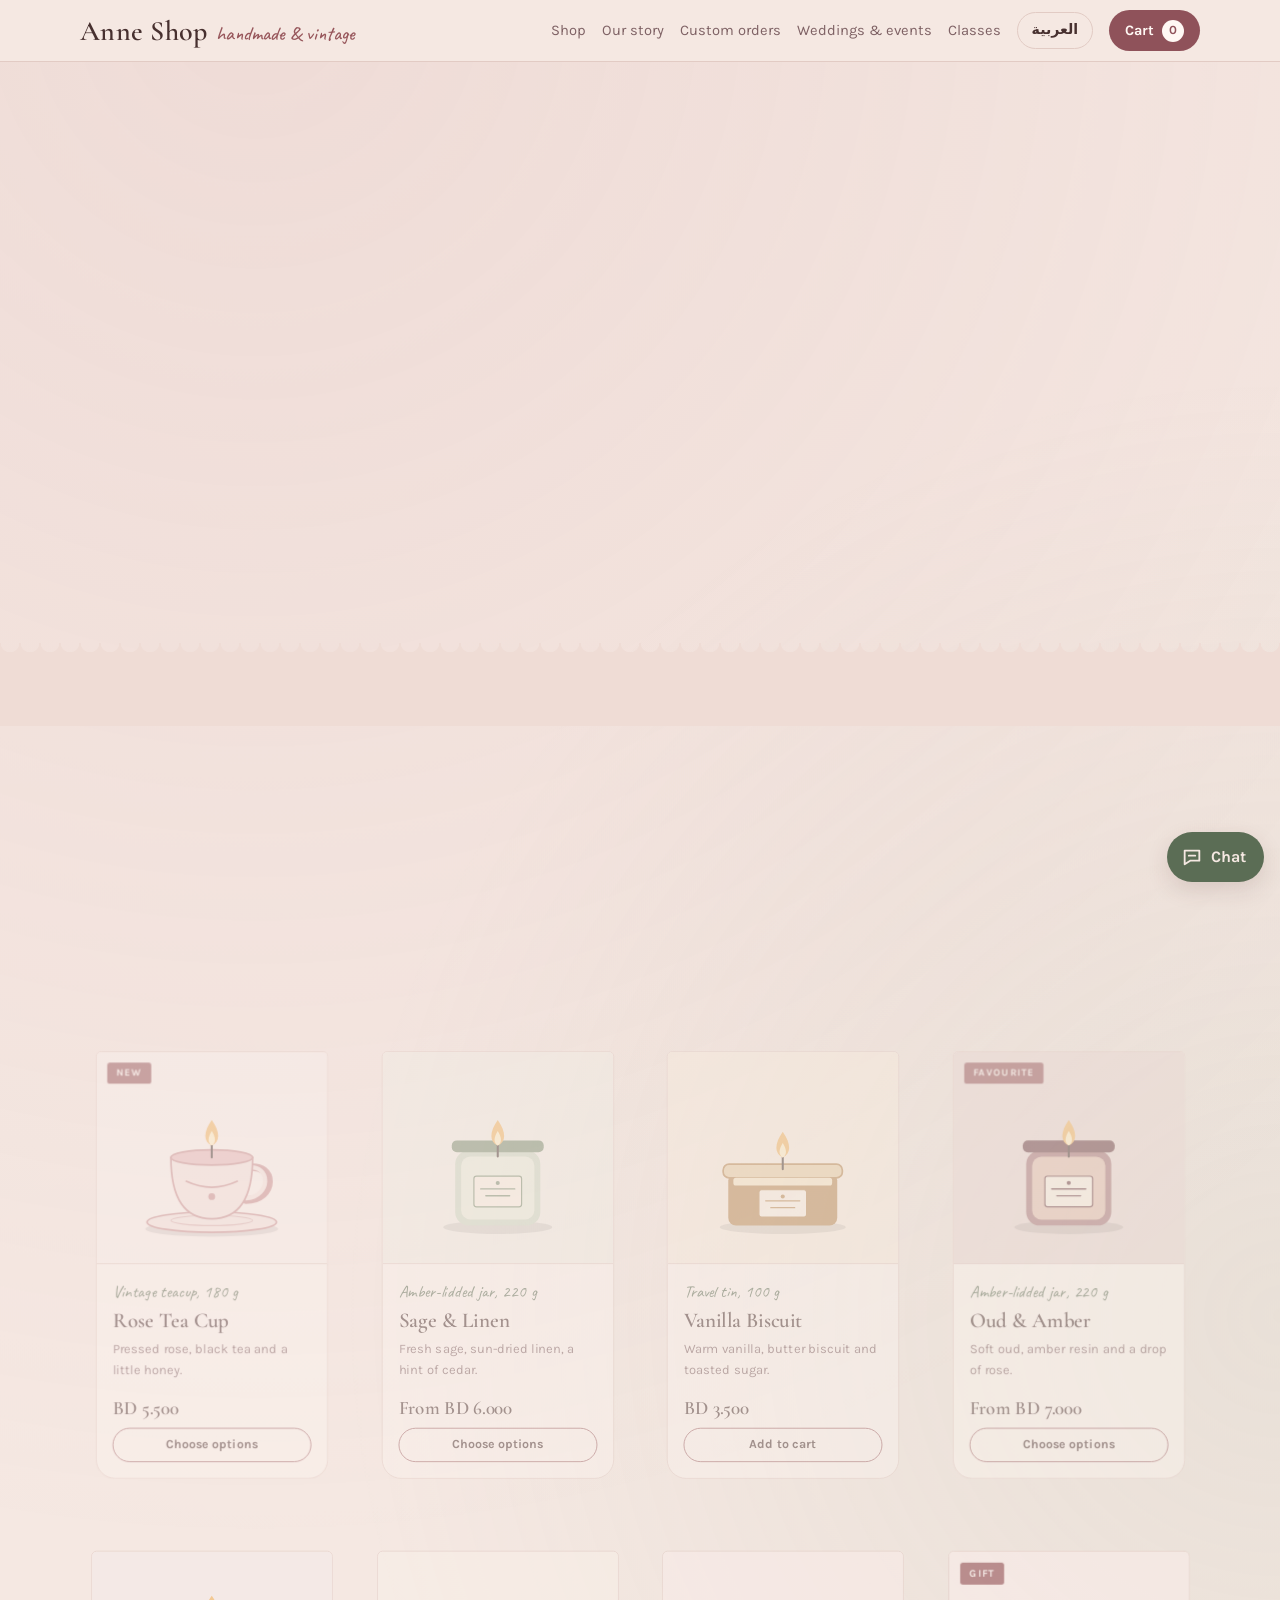
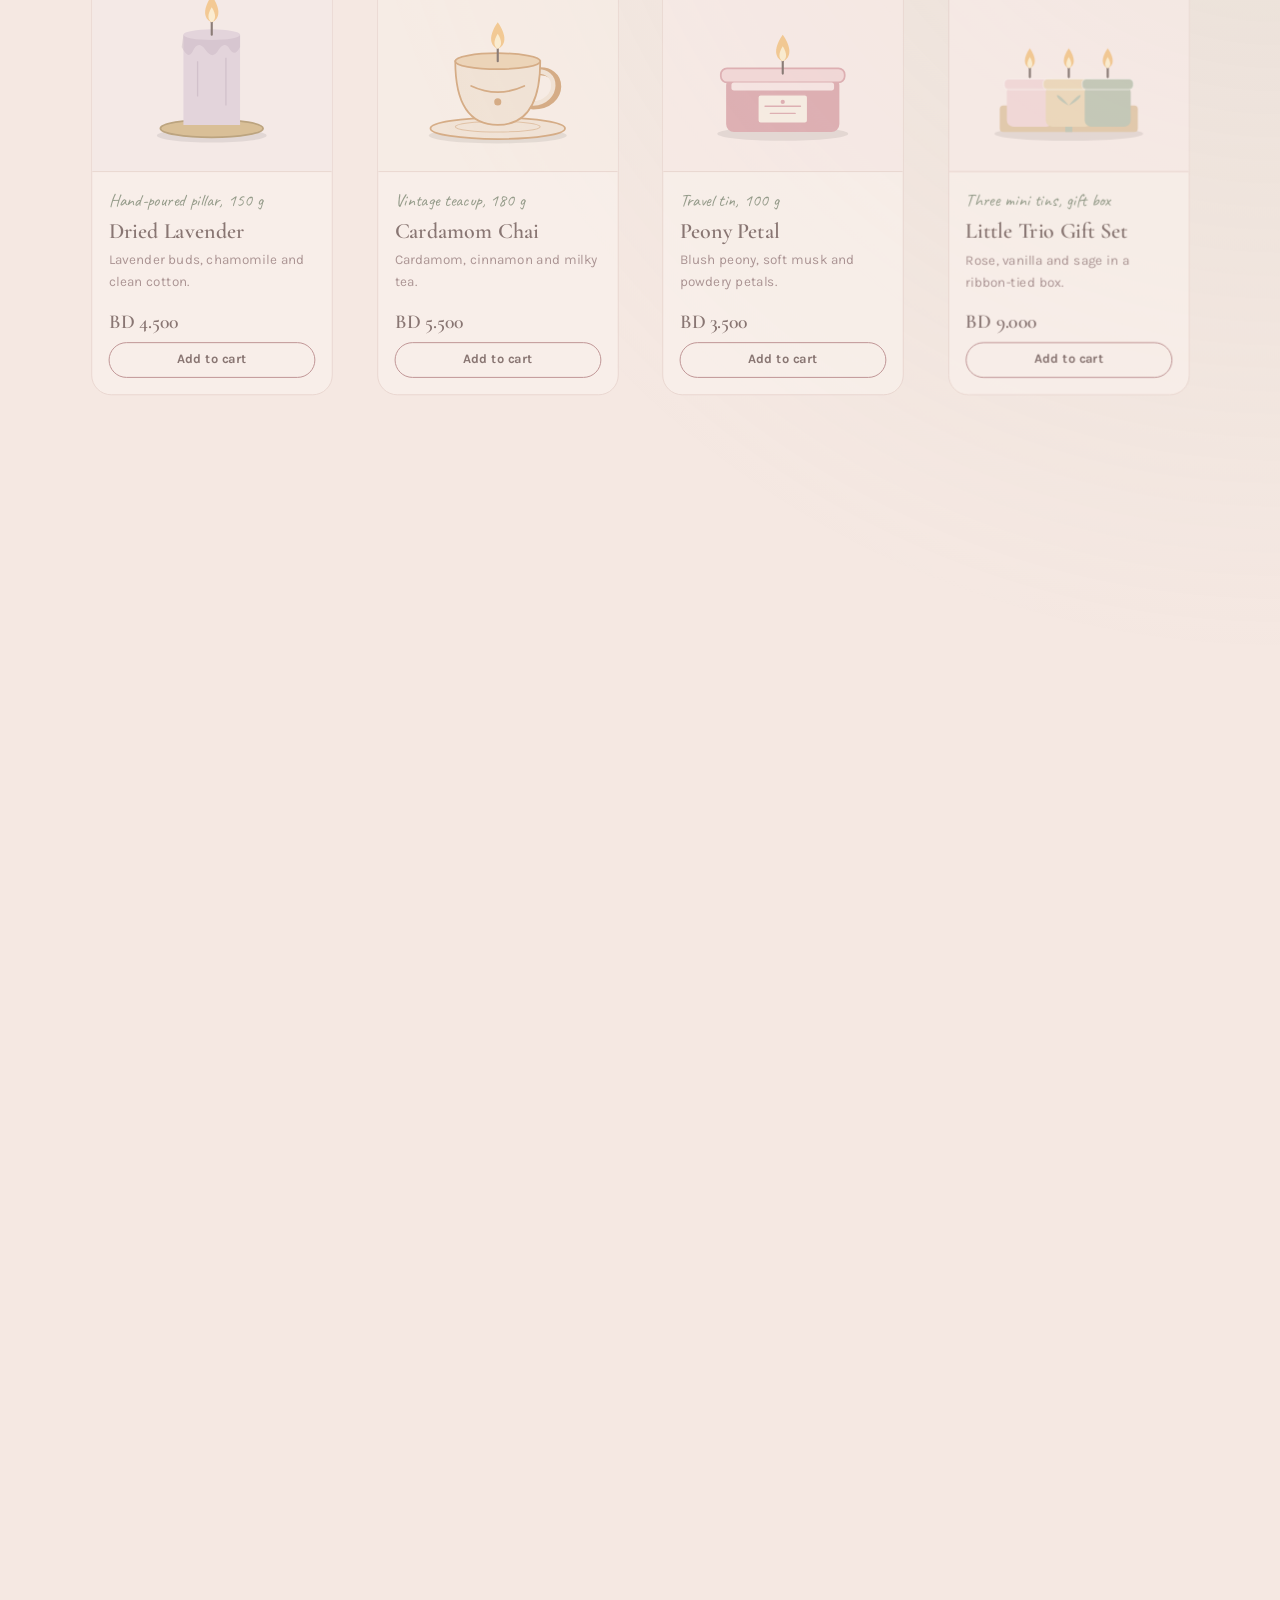
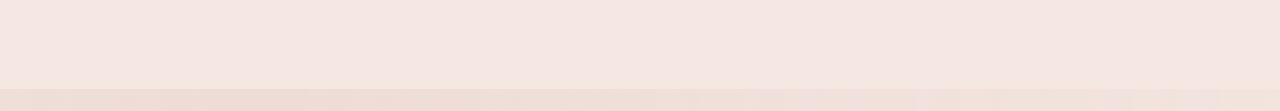
==== commit 9af1ccce: "Add vintage dresses as a third shelf (test) Shop: Candles, Blankets and Dresses shelves (stacked til" ====
--- a/index.html
+++ b/index.html
@@ -3,21 +3,21 @@
 <head>
 <meta charset="utf-8">
 <meta name="viewport" content="width=device-width, initial-scale=1, viewport-fit=cover">
-<title>Anne Shop | Handmade candles &amp; blankets, Bahrain</title>
-<meta name="description" content="Cozy, vintage-inspired candles and handmade blankets from Bahrain, plus blanket-making classes. Order by message.">
+<title>Anne Shop | Candles, blankets &amp; vintage dresses, Bahrain</title>
+<meta name="description" content="Cozy handmade candles and blankets, one-of-a-kind vintage dresses and blanket-making classes, from Bahrain. Order by message.">
 <meta name="theme-color" content="#f5e8e2" media="(prefers-color-scheme: light)">
 <meta name="theme-color" content="#271c1e" media="(prefers-color-scheme: dark)">
 <meta property="og:type" content="website">
 <meta property="og:site_name" content="Anne Shop">
-<meta property="og:title" content="Anne Shop | Handmade candles &amp; blankets, Bahrain">
-<meta property="og:description" content="Cozy, vintage-inspired candles and handmade blankets, plus blanket-making classes. Order by message.">
+<meta property="og:title" content="Anne Shop | Candles, blankets &amp; vintage dresses, Bahrain">
+<meta property="og:description" content="Cozy handmade candles and blankets, one-of-a-kind vintage dresses and blanket-making classes. Order by message.">
 <meta property="og:url" content="https://anneshopbh.com/">
 <meta property="og:image" content="https://anneshopbh.com/og.png">
 <meta property="og:image:width" content="1200">
 <meta property="og:image:height" content="630">
 <meta name="twitter:card" content="summary_large_image">
-<meta name="twitter:title" content="Anne Shop | Handmade candles &amp; blankets, Bahrain">
-<meta name="twitter:description" content="Cozy candles and handmade blankets, plus blanket-making classes. Order by message.">
+<meta name="twitter:title" content="Anne Shop | Candles, blankets &amp; vintage dresses, Bahrain">
+<meta name="twitter:description" content="Cozy candles and blankets, vintage dresses and blanket-making classes. Order by message.">
 <meta name="twitter:image" content="https://anneshopbh.com/og.png">
 <link rel="preconnect" href="https://fonts.googleapis.com">
 <link rel="preconnect" href="https://fonts.gstatic.com" crossorigin>
@@ -25,12 +25,12 @@
 /* Set language and direction before first paint so nothing slides around on load. Arabic fonts load only for Arabic. */
 window.__arFonts=function(){if(document.getElementById("arFonts"))return;var k=document.createElement("link");k.id="arFonts";k.rel="stylesheet";k.href="https://fonts.googleapis.com/css2?family=Amiri:wght@400;700&family=Aref+Ruqaa:wght@400;700&display=swap";document.head.appendChild(k);};
 (function(){var l="en";try{l=localStorage.getItem("anneshop-lang")||((navigator.language||"").toLowerCase().indexOf("ar")===0?"ar":"en")}catch(e){}
-if(l!=="ar")l="en";var h=document.documentElement;h.lang=l;h.dir=l==="ar"?"rtl":"ltr";/*motion-head*/var c="boot",m=false;try{m=!matchMedia("(prefers-reduced-motion: reduce)").matches}catch(e){}if(m){c+=" motion";try{if(!sessionStorage.getItem("anneshop-intro")){sessionStorage.setItem("anneshop-intro","1");if(!/^#(candle|blanket)-/.test(location.hash))c+=" intro-on"}if(sessionStorage.getItem("anneshop-arrive")){sessionStorage.removeItem("anneshop-arrive");c+=" arrive"}}catch(e){}try{if(window.CSS&&CSS.registerProperty){CSS.registerProperty({name:"--hole",syntax:"<length>",inherits:false,initialValue:"-240px"});c+=" hole"}}catch(e){}setTimeout(function(){if(!window.__mo)h.classList.add("rv-off")},4000)}h.className=c;/*/motion-head*/if(l==="ar")window.__arFonts();})();
+if(l!=="ar")l="en";var h=document.documentElement;h.lang=l;h.dir=l==="ar"?"rtl":"ltr";/*motion-head*/var c="boot",m=false;try{m=!matchMedia("(prefers-reduced-motion: reduce)").matches}catch(e){}if(m){c+=" motion";try{if(!sessionStorage.getItem("anneshop-intro")){sessionStorage.setItem("anneshop-intro","1");if(!/^#(candle|blanket|dress)-/.test(location.hash))c+=" intro-on"}if(sessionStorage.getItem("anneshop-arrive")){sessionStorage.removeItem("anneshop-arrive");c+=" arrive"}}catch(e){}try{if(window.CSS&&CSS.registerProperty){CSS.registerProperty({name:"--hole",syntax:"<length>",inherits:false,initialValue:"-240px"});c+=" hole"}}catch(e){}setTimeout(function(){if(!window.__mo)h.classList.add("rv-off")},4000)}h.className=c;/*/motion-head*/if(l==="ar")window.__arFonts();})();
 </script>
 <link rel="canonical" href="https://anneshopbh.com/">
 <script type="application/ld+json">
 {"@context":"https://schema.org","@graph":[
- {"@type":"Store","@id":"https://anneshopbh.com/#shop","name":"Anne Shop","description":"Handmade, vintage-inspired candles and blankets made in small batches in Bahrain, plus blanket-making classes. Ordered and confirmed by message.","url":"https://anneshopbh.com/","image":"https://anneshopbh.com/og.png","logo":"https://anneshopbh.com/apple-touch-icon.png","currenciesAccepted":"BHD","areaServed":{"@type":"Country","name":"Bahrain"},"address":{"@type":"PostalAddress","addressCountry":"BH"},"sameAs":["https://www.instagram.com/anneshop.bh/"]},
+ {"@type":"Store","@id":"https://anneshopbh.com/#shop","name":"Anne Shop","description":"Handmade, vintage-inspired candles and blankets made in small batches in Bahrain, one-of-a-kind vintage dresses, and blanket-making classes. Ordered and confirmed by message.","url":"https://anneshopbh.com/","image":"https://anneshopbh.com/og.png","logo":"https://anneshopbh.com/apple-touch-icon.png","currenciesAccepted":"BHD","areaServed":{"@type":"Country","name":"Bahrain"},"address":{"@type":"PostalAddress","addressCountry":"BH"},"sameAs":["https://www.instagram.com/anneshop.bh/"]},
  {"@type":"WebSite","name":"Anne Shop","url":"https://anneshopbh.com/","inLanguage":["en","ar"]}
 ]}
 </script>
@@ -385,10 +385,12 @@
 .slides>*{flex:0 0 100%;width:100%;height:100%;scroll-snap-align:start;object-fit:cover}
 
 /* shelves: candles and blankets */
-.shelfbar{display:flex;flex-wrap:wrap;align-items:center;gap:14px 18px;margin:-4px 0 18px}
-.shelfbar .tools{margin-inline-start:auto}
-.shelves{display:flex;gap:12px;flex:1 1 420px;max-width:560px}
-.shelf{flex:1 1 0;min-width:0;max-width:320px;display:flex;align-items:center;gap:12px;background:var(--paper);color:var(--ink);border:1.5px solid var(--line);border-radius:18px 18px 8px 8px;padding:10px 16px 10px 12px;text-align:start;transition:border-color .2s,background .2s,box-shadow .2s}
+.shoptop{display:grid;grid-template-columns:minmax(0,1fr) auto;grid-template-areas:"head tools" "shelves shelves";align-items:end;gap:16px 20px;margin-bottom:18px}
+.shoptop:has(.shelves[hidden]){grid-template-areas:"head tools"}
+#shop .head{grid-area:head;margin:0}
+.shoptop .tools{grid-area:tools}
+.shelves{grid-area:shelves;display:grid;grid-template-columns:repeat(var(--n,2),minmax(0,1fr));gap:12px;max-width:calc(var(--n,2) * 310px)}
+.shelf{min-width:0;display:flex;align-items:center;gap:12px;background:var(--paper);color:var(--ink);border:1.5px solid var(--line);border-radius:18px 18px 8px 8px;padding:10px 16px 10px 12px;text-align:start;transition:border-color .2s,background .2s,box-shadow .2s}
 .shelf svg{flex:none;width:44px;height:44px}
 .shelf span{display:flex;flex-direction:column;min-width:0;line-height:1.15}
 .shelf b{font:600 1.5rem/1.1 var(--f-display)}
@@ -397,6 +399,7 @@
 @media (hover:hover){.shelf:hover{border-color:var(--rose)}}
 .made{display:flex;align-items:center;gap:6px;font-size:.8rem;line-height:1.35;color:var(--sage-deep);font-weight:700;margin:2px 0 0}
 .made svg{flex:none}
+.qty button:disabled{opacity:.35;cursor:not-allowed}
 
 /* classes on the homepage */
 .learn{display:grid;grid-template-columns:.85fr 1.15fr;gap:34px;align-items:center;background:var(--paper);border:1px solid var(--line);border-radius:6px 6px 26px 26px;padding:28px;box-shadow:0 14px 32px var(--shadow);position:relative}
@@ -420,16 +423,18 @@
 html[lang="ar"] .ktile b{font-family:var(--f-body);font-weight:700}
 html[lang="ar"] .learn .hand:not(:empty){display:inline-block;rotate:2.5deg;transform-origin:100% 100%;font-size:1.4rem;line-height:1.5;color:var(--rose-deep);margin-bottom:2px}
 @media (max-width:760px){
-  .shelfbar{gap:12px;margin-top:-6px}
-  .shelves{gap:10px;flex-basis:100%;max-width:none}
-  .shelf{padding:8px 12px 8px 10px;gap:10px;min-height:56px}
-  .shelf svg{width:36px;height:36px}
-  .shelf b{font-size:1.3rem}
+  .shoptop{grid-template-columns:minmax(0,1fr);grid-template-areas:"head" "shelves" "tools";gap:14px}
+  .shoptop:has(.shelves[hidden]){grid-template-areas:"head" "tools"}
+  .shelves{gap:8px;max-width:none}
+  .shelf{flex-direction:column;justify-content:center;text-align:center;gap:4px;padding:10px 4px 12px;min-height:84px}
+  .shelf span{align-items:center}
+  .shelf svg{width:34px;height:34px}
+  .shelf b{font-size:1.2rem}
+  .shelf small{display:none}
   .learn{grid-template-columns:1fr;padding:22px 18px;gap:12px}
   .learn-art svg{max-width:200px}
   .kmini a{padding-inline-end:10px}
 }
-@media (max-width:480px){.shelf small{display:none}}
 /* small tablets: the Custom orders link makes room for Classes (that form is further down this page) */
 @media (min-width:761px) and (max-width:860px){.lnk-custom{display:none}}
 /*motion-css*/
@@ -688,7 +693,7 @@
     <span class="i-ember" style="--x:-19px;--d:3.2s;--t:2.5s"></span>
   </div>
   <p class="i-name"><span lang="en">Anne Shop</span><svg class="lg" lang="ar" viewBox="0 0 336 167" aria-hidden="true"><use href="#lgL"/></svg></p>
-  <p class="i-sub"><span lang="en">handmade candles &amp; blankets</span><span lang="ar">شموع وبطانيات يدوية</span></p>
+  <p class="i-sub"><span lang="en">handmade &amp; vintage</span><span lang="ar">يدويّ وعتيق</span></p>
 </div></div>
 <!--/motion-intro-->
 <!--arabic-defs-->
@@ -732,10 +737,8 @@
   <section id="featured" class="gut" hidden style="padding-bottom:0"><div class="wrap rv" id="featBox"></div></section>
 
   <section id="shop" class="gut"><div class="wrap">
-    <div class="head rv">
-      <div><p class="hand" id="shopEyebrow"></p><h2 id="shopTitle"></h2></div>
-    </div>
-    <div class="shelfbar rv">
+    <div class="shoptop rv">
+      <div class="head"><div><p class="hand" id="shopEyebrow"></p><h2 id="shopTitle"></h2></div></div>
       <div class="shelves" id="shelves" role="group" hidden></div>
       <div class="tools">
         <input id="search" type="search" autocomplete="off">
@@ -850,16 +853,18 @@
 /* ===================== Text in both languages ===================== */
 const T = {
 en:{
- brand:"Anne Shop", logo_sub:"candles & blankets", nav_shop:"Shop", nav_classes:"Classes", nav_story:"Our story", nav_custom:"Custom orders", nav_events:"Weddings & events", welcome:"Welcome back, ", not_you:"Not you?", c_events_link:"Planning a wedding, corporate gift or market stall? See our events page →", cart:"Cart", lang_btn:"العربية",
- hero_eyebrow:"made by hand, in Bahrain", hero_h1:"Warm light and soft blankets for <em>slow evenings</em>",
- hero_p:"Small-batch candles in teacups, tins and jars, and cozy blankets made stitch by stitch. Soft scents and soft yarn, like an old armchair, a pot of tea and a good book.",
+ brand:"Anne Shop", logo_sub:"handmade & vintage", nav_shop:"Shop", nav_classes:"Classes", nav_story:"Our story", nav_custom:"Custom orders", nav_events:"Weddings & events", welcome:"Welcome back, ", not_you:"Not you?", c_events_link:"Planning a wedding, corporate gift or market stall? See our events page →", cart:"Cart", lang_btn:"العربية",
+ hero_eyebrow:"made by hand, in Bahrain", hero_h1:"Candlelight, soft blankets and <em>vintage dresses</em>",
+ hero_p:"Small-batch candles in teacups, tins and jars, cozy blankets made stitch by stitch, and one-of-a-kind vintage dresses chosen by hand. Things that feel like an old armchair, a pot of tea and a good book.",
  hero_cta:"Browse the shop", hero_cta2:"Meet Anne", stamp:"small<br>batch<br>No. 1",
- pr1:"Made by hand in small batches", pr2:"Gift-ready packaging", pr3:"Ordered and confirmed by message",
- shop_eyebrow:"this season's pour", shop_title:"The Candle Shelf", shop_eyebrow_b:"fresh off the hook", shop_title_b:"The Blanket Basket",
- shelves_label:"What are you looking for?", shelf_c:"Candles", shelf_c_sub:"poured in small batches", shelf_b:"Blankets", shelf_b_sub:"made stitch by stitch", search_ph_b:"Search blankets or colours",
+ pr1:"Made and chosen by hand", pr2:"Gift-ready packaging", pr3:"Ordered and confirmed by message",
+ shop_eyebrow:"this season's pour", shop_title:"The Candle Shelf", shop_eyebrow_b:"fresh off the hook", shop_title_b:"The Blanket Basket", shop_eyebrow_d:"found with love", shop_title_d:"The Vintage Rail",
+ shelves_label:"What are you looking for?", shelf_c:"Candles", shelf_c_sub:"poured in small batches", shelf_b:"Blankets", shelf_b_sub:"made stitch by stitch", shelf_d:"Dresses", shelf_d_sub:"vintage, one of a kind", search_ph_b:"Search blankets or colours", search_ph_d:"Search dresses, eras or colours",
  search_ph:"Search candles or scents", sort_label:"Sort", sort_featured:"Featured", sort_low:"Price: low to high", sort_high:"Price: high to low", sort_new:"Newest", find_scent:"Find my scent",
  all:"All", empty:"New candles are on the way. Follow along on Instagram.", no_match:"No candles match your search. Try another word or clear the filters.",
  empty_b:"New blankets are on the hook. Follow along on Instagram.", no_match_b:"No blankets match your search. Try another word or clear the filters.", material:"Material", made:"Making time",
+ empty_d:"New dresses are on the way. Follow along on Instagram.", no_match_d:"No dresses match your search. Try another word or clear the filters.", era:"Era", measure:"Measurements", fabric:"Fabric", cond:"Condition",
+ one_kind:"One of a kind", one_kind_note:"Only one available", sold_one:"Sold", sold_one_note:"This one has found a new home.", similar:"Ask about similar pieces", view:"View", in_cart:"It's already in your cart",
  add:"Add to cart", options:"Choose options", sold:"Sold out", from:"From",
  back_shelf:"← Back to the shelf", burn:"Burn time", care:"Care tips", notes_h:"Scent notes", qty:"Quantity", personalize:"Add a name or note (optional)", added:"added to your cart", view_cart:"View cart", added_s:"Added", item1:"1 item", itemsN:"{n} items",
  cart_title:"Your cart", cart_empty_h:"nothing here yet", cart_empty:"Pick something from the shelf and it will wait for you here.", browse:"Browse the shop", each:"each", total:"Total",
@@ -872,7 +877,7 @@
  story_p1:"Anne Shop started with one candle poured for a friend and turned into a little collection of vintage-inspired pieces. Each candle is poured, trimmed and wrapped by hand.",
  story_p2:"Follow along on Instagram to see new scents as they come off the table, and to ask for custom colors or gift sets.",
  story_note:"Light one, put your phone down, and stay a while.", story_btn:"@anneshop.bh on Instagram",
- foot_tag:"Handmade candles & blankets, Bahrain", foot_prices:"Prices in Bahraini dinar (BD).", foot_conf:"Orders are confirmed by message before payment.", foot_ig:"Instagram",
+ foot_tag:"Candles, blankets & vintage dresses, Bahrain", foot_prices:"Prices in Bahraini dinar (BD).", foot_conf:"Orders are confirmed by message before payment.", foot_ig:"Instagram",
  c_eyebrow:"made just for you", c_title:"Custom & bulk orders",
  c_intro:"Wedding favours, birthday boxes, corporate gifts, a candle in your own colours or a blanket made to your size. Tell Anne what you have in mind and she will reply with ideas and a price.",
  c_occasion:"Occasion", oc_wedding:"Wedding favours", oc_birthday:"Birthday", oc_corporate:"Corporate gifts", oc_eid:"Eid or Ramadan", oc_blanket:"A custom blanket", oc_other:"Something else",
@@ -882,8 +887,8 @@
  b1:"Up to BD 4", b2:"Up to BD 6", b3:"Any budget", yes:"Yes, it's a gift", no:"Just for me",
  q_result:"Your matches", q_again:"Start again", q_none:"Here are some favourites.", question:"Question",
  close:"Close", loading_err:"We couldn't load the shop. Please refresh the page.", ann_close:"Close announcement",
- feat_eyebrow:"candle of the month", feat_view:"See this candle", feat_eyebrow_b:"blanket of the month", feat_view_b:"See this blanket",
- wa_chat:"Chat on WhatsApp", wa_short:"Chat", doc_title:"Anne Shop | Handmade candles & blankets, Bahrain", photos:"Photos", qty_minus:"One less", qty_plus:"One more", not_found:"That item is no longer available.",
+ feat_eyebrow:"candle of the month", feat_view:"See this candle", feat_eyebrow_b:"blanket of the month", feat_view_b:"See this blanket", feat_eyebrow_d:"dress of the month", feat_view_d:"See this dress",
+ wa_chat:"Chat on WhatsApp", wa_short:"Chat", doc_title:"Anne Shop | Candles, blankets & vintage dresses, Bahrain", photos:"Photos", qty_minus:"One less", qty_plus:"One more", not_found:"That item is no longer available.",
  notify:"Notify me when it's back", notify_short:"Notify me", notify_intro:"Send Anne a message and she will tell you when it is back.", notify_name:"Your name (optional)",
  share:"Share", share_wa:"Share on WhatsApp", copy_link:"Copy link", link_copied:"Link copied",
  bh_eyebrow:"a peek at the table", bh_title:"Behind the scenes", cp_eyebrow:"from our customers", cp_title:"Your cozy corners", prev:"Previous", next:"Next",
@@ -891,16 +896,18 @@
  k_cta:"See all classes", k_private:"Private class", k_soon:"New class dates are coming soon. Open the classes page to ask about the next one.", k_left:"{n} seats left", k_left1:"1 seat left", k_full:"Full"
 },
 ar:{
- brand:"متجر آن", logo_sub:"شموع وبطانيات", nav_shop:"المتجر", nav_classes:"الورش", nav_story:"قصتنا", nav_custom:"طلبات خاصة", nav_events:"الأعراس والمناسبات", welcome:"أهلًا بعودتك، ", not_you:"لست أنت؟", c_events_link:"تخطط لزفاف أو هدايا شركات أو بسطة في سوق؟ شاهد صفحة المناسبات ←", cart:"السلة", lang_btn:"English",
- hero_eyebrow:"مصنوعة يدويًا في البحرين", hero_h1:"ضوءٌ دافئ وبطانياتٌ ناعمة<br>لأمسياتٍ هادئة",
- hero_p:"شموع بدفعات صغيرة في فناجين وعلب وأوانٍ زجاجية، وبطانيات دافئة تُصنع غرزةً غرزة. عطور ناعمة وخيوط ناعمة تشبه كرسيًّا قديمًا وكوب شاي وكتابًا جميلًا.",
+ brand:"متجر آن", logo_sub:"يدويّ وعتيق", nav_shop:"المتجر", nav_classes:"الورش", nav_story:"قصتنا", nav_custom:"طلبات خاصة", nav_events:"الأعراس والمناسبات", welcome:"أهلًا بعودتك، ", not_you:"لست أنت؟", c_events_link:"تخطط لزفاف أو هدايا شركات أو بسطة في سوق؟ شاهد صفحة المناسبات ←", cart:"السلة", lang_btn:"English",
+ hero_eyebrow:"مصنوعة يدويًا في البحرين", hero_h1:"ضوء الشموع، بطانياتٌ ناعمة<br>وفساتين من الزمن الجميل",
+ hero_p:"شموع بدفعات صغيرة في فناجين وعلب وأوانٍ زجاجية، وبطانيات دافئة تُصنع غرزةً غرزة، وفساتين عتيقة فريدة نختارها بعناية. أشياء تشبه كرسيًّا قديمًا وكوب شاي وكتابًا جميلًا.",
  hero_cta:"تصفّح المتجر", hero_cta2:"تعرّف على آن", stamp:"دفعة<br>صغيرة<br>رقم ١",
- pr1:"مصنوعة يدويًا بدفعات صغيرة", pr2:"تغليف جاهز للإهداء", pr3:"الطلب والتأكيد عبر الرسائل",
- shop_eyebrow:"صبّة هذا الموسم", shop_title:"رفّ الشموع", shop_eyebrow_b:"طازجة من السنّارة", shop_title_b:"سلّة البطانيات",
- shelves_label:"ماذا تبحث عن؟", shelf_c:"الشموع", shelf_c_sub:"تُصبّ بدفعات صغيرة", shelf_b:"البطانيات", shelf_b_sub:"تُصنع غرزةً غرزة", search_ph_b:"ابحث عن بطانية أو لون",
+ pr1:"مصنوعة ومختارة يدويًا", pr2:"تغليف جاهز للإهداء", pr3:"الطلب والتأكيد عبر الرسائل",
+ shop_eyebrow:"صبّة هذا الموسم", shop_title:"رفّ الشموع", shop_eyebrow_b:"طازجة من السنّارة", shop_title_b:"سلّة البطانيات", shop_eyebrow_d:"مختارة بحب", shop_title_d:"ركن الفساتين",
+ shelves_label:"ماذا تبحث عن؟", shelf_c:"الشموع", shelf_c_sub:"تُصبّ بدفعات صغيرة", shelf_b:"البطانيات", shelf_b_sub:"تُصنع غرزةً غرزة", shelf_d:"الفساتين", shelf_d_sub:"قطع عتيقة فريدة", search_ph_b:"ابحث عن بطانية أو لون", search_ph_d:"ابحث عن فستان أو حقبة أو لون",
  search_ph:"ابحث عن شمعة أو عطر", sort_label:"الترتيب", sort_featured:"المميزة", sort_low:"السعر: من الأقل إلى الأعلى", sort_high:"السعر: من الأعلى إلى الأقل", sort_new:"الأحدث", find_scent:"اكتشف عطرك",
  all:"الكل", empty:"شموع جديدة في الطريق. تابعونا على إنستغرام.", no_match:"لا توجد شموع مطابقة لبحثك. جرّب كلمة أخرى أو امسح التصفية.",
  empty_b:"بطانيات جديدة في الطريق. تابعونا على إنستغرام.", no_match_b:"لا توجد بطانيات مطابقة لبحثك. جرّب كلمة أخرى أو امسح التصفية.", material:"الخامة", made:"مدة الصنع",
+ empty_d:"فساتين جديدة في الطريق. تابعونا على إنستغرام.", no_match_d:"لا توجد فساتين مطابقة لبحثك. جرّب كلمة أخرى أو امسح التصفية.", era:"الحقبة", measure:"المقاسات", fabric:"القماش", cond:"الحالة",
+ one_kind:"قطعة فريدة", one_kind_note:"قطعة واحدة فقط", sold_one:"بيعت", sold_one_note:"وجدت هذه القطعة بيتها الجديد.", similar:"اسأل عن قطع مشابهة", view:"عرض", in_cart:"هذه القطعة في سلتك بالفعل",
  add:"أضف إلى السلة", options:"اختر الخيارات", sold:"نفدت الكمية", from:"ابتداءً من",
  back_shelf:"→ العودة إلى الرف", burn:"مدة الاحتراق", care:"نصائح العناية", notes_h:"ملاحظات العطر", qty:"الكمية", personalize:"أضف اسمًا أو ملاحظة (اختياري)", added:"أُضيفت إلى السلة", view_cart:"عرض السلة", added_s:"أُضيفت", item1:"قطعة واحدة", itemsN:"{n} قطع",
  cart_title:"سلتك", cart_empty_h:"لا شيء هنا بعد", cart_empty:"اختر قطعة من الرف وستنتظرك هنا.", browse:"تصفّح المتجر", each:"للقطعة", total:"المجموع",
@@ -913,7 +920,7 @@
  story_p1:"بدأ متجر آن بشمعة واحدة صُبّت لصديقة، ثم أصبح مجموعة صغيرة من القطع المستوحاة من الطراز القديم. كل شمعة تُصبّ وتُقصّ وتُغلّف يدويًا.",
  story_p2:"تابعونا على إنستغرام لرؤية العطور الجديدة فور خروجها من الطاولة، ولطلب ألوان خاصة أو علب هدايا.",
  story_note:"أشعلها، ضع هاتفك جانبًا، وابقَ قليلًا.", story_btn:"@anneshop.bh على إنستغرام",
- foot_tag:"شموع وبطانيات مصنوعة يدويًا، البحرين", foot_prices:"الأسعار بالدينار البحريني (د.ب).", foot_conf:"يتم تأكيد الطلبات عبر الرسائل قبل الدفع.", foot_ig:"إنستغرام",
+ foot_tag:"شموع وبطانيات وفساتين عتيقة، البحرين", foot_prices:"الأسعار بالدينار البحريني (د.ب).", foot_conf:"يتم تأكيد الطلبات عبر الرسائل قبل الدفع.", foot_ig:"إنستغرام",
  c_eyebrow:"مصنوعة خصيصًا لك", c_title:"طلبات خاصة وبالجملة",
  c_intro:"هدايا زفاف، علب أعياد ميلاد، هدايا شركات، شمعة بألوانك، أو بطانية بالمقاس الذي تريده. أخبر آن بما تفكر فيه وسترد عليك بأفكار وسعر.",
  c_occasion:"المناسبة", oc_wedding:"هدايا زفاف", oc_birthday:"عيد ميلاد", oc_corporate:"هدايا شركات", oc_eid:"العيد أو رمضان", oc_blanket:"بطانية حسب الطلب", oc_other:"شيء آخر",
@@ -923,8 +930,8 @@
  b1:"حتى ٤ د.ب", b2:"حتى ٦ د.ب", b3:"أي ميزانية", yes:"نعم، هدية", no:"لي أنا",
  q_result:"ترشيحاتنا لك", q_again:"ابدأ من جديد", q_none:"إليك بعض المفضلات.", question:"السؤال",
  close:"إغلاق", loading_err:"تعذّر تحميل المتجر. يرجى تحديث الصفحة.", ann_close:"إغلاق الإعلان",
- feat_eyebrow:"شمعة الشهر", feat_view:"شاهد الشمعة", feat_eyebrow_b:"بطانية الشهر", feat_view_b:"شاهد البطانية",
- wa_chat:"تحدث معنا على واتساب", wa_short:"تواصل", doc_title:"متجر آن | شموع وبطانيات يدوية، البحرين", photos:"الصور", qty_minus:"أنقص واحدة", qty_plus:"أضف واحدة", not_found:"هذه القطعة لم تعد متوفرة.",
+ feat_eyebrow:"شمعة الشهر", feat_view:"شاهد الشمعة", feat_eyebrow_b:"بطانية الشهر", feat_view_b:"شاهد البطانية", feat_eyebrow_d:"فستان الشهر", feat_view_d:"شاهد الفستان",
+ wa_chat:"تحدث معنا على واتساب", wa_short:"تواصل", doc_title:"متجر آن | شموع وبطانيات وفساتين عتيقة، البحرين", photos:"الصور", qty_minus:"أنقص واحدة", qty_plus:"أضف واحدة", not_found:"هذه القطعة لم تعد متوفرة.",
  notify:"أخبروني عند توفرها", notify_short:"أخبروني", notify_intro:"أرسل رسالة إلى آن وستخبرك عند توفرها من جديد.", notify_name:"اسمك (اختياري)",
  share:"مشاركة", share_wa:"مشاركة عبر واتساب", copy_link:"نسخ الرابط", link_copied:"تم نسخ الرابط",
  bh_eyebrow:"نظرة على طاولة العمل", bh_title:"خلف الكواليس", cp_eyebrow:"من عملائنا", cp_title:"زواياكم الدافئة", prev:"السابق", next:"التالي",
@@ -937,7 +944,13 @@
 const scentName = s => (lang === "ar" ? (s.name_ar || T.ar["fam_" + s.id]) : (s.name || T.en["fam_" + s.id])) || s.name || s.name_ar || s.id;
 function quizScents(){ const used = new Set(PRODUCTS.flatMap(p => p.families || [])), list = allScents().filter(s => used.has(s.id)); return list.length ? list : allScents(); }
 /* two shelves: candles and blankets (a product with line "blanket" goes on the blanket shelf) */
-const lineOf = p => (p && p.line === "blanket") ? "blanket" : "candle";
+const LINES = ["candle", "blanket", "dress"];
+const lineOf = p => (p && LINES.indexOf(p.line) > 0) ? p.line : "candle";
+/* the words each shelf uses */
+const SH = {candle:{k:"c", eb:"shop_eyebrow", title:"shop_title", ph:"search_ph", empty:"empty", none:"no_match", feat:"feat_eyebrow", view:"feat_view"},
+  blanket:{k:"b", eb:"shop_eyebrow_b", title:"shop_title_b", ph:"search_ph_b", empty:"empty_b", none:"no_match_b", feat:"feat_eyebrow_b", view:"feat_view_b"},
+  dress:{k:"d", eb:"shop_eyebrow_d", title:"shop_title_d", ph:"search_ph_d", empty:"empty_d", none:"no_match_d", feat:"feat_eyebrow_d", view:"feat_view_d"}};
+const FACTS = {candle:[["burn", "burn"]], blanket:[["material", "material"], ["made", "lead"]], dress:[["era", "era"], ["measure", "measure"], ["fabric", "material"], ["cond", "cond"]]};
 const hrefOf = p => "#" + lineOf(p) + "-" + encodeURIComponent(p.id);
 
 /* ===================== State ===================== */
@@ -1006,9 +1019,12 @@
 function vrow(x0,x1,y,c){let d="";for(let x=x0;x+12<=x1;x+=12)d+=`M${x} ${y}l6 7.5l6 -7.5`;return `<path d="${d}" fill="none" stroke="${c}" stroke-width="2.4" stroke-linecap="round" stroke-linejoin="round" opacity=".5"/>`}
 const SHELF_ICON = {
   candle:`<svg viewBox="0 0 40 40" aria-hidden="true"><ellipse cx="20" cy="35" rx="14" ry="2.2" fill="#000" opacity=".1"/><path d="M30 21c4.6-1 4.6 6.2 0 6.4" fill="none" stroke="#97565b" stroke-width="1.8" stroke-linecap="round"/><path d="M9 19h22c0 8.5-4.6 13.4-11 13.4S9 27.5 9 19Z" fill="#f3e3df" stroke="#97565b" stroke-width="1.6"/><ellipse cx="20" cy="19" rx="11" ry="2.4" fill="#e7b9bb" stroke="#97565b" stroke-width="1.4"/><path d="M20 18.6v-4" stroke="#4a3a35" stroke-width="1.4" stroke-linecap="round"/><path class="flame" d="M20 5.6c3.2 3.8 3.2 7.3 0 8.8c-3.2-1.5-3.2-5 0-8.8Z" fill="#f2b765"/></svg>`,
+  dress:`<svg viewBox="0 0 40 40" aria-hidden="true"><path d="M20 8.6c0-1.6 2.3-2 2.3-3.8 0-1.3-1-2-2.3-2s-2.2.8-2.2 1.8" fill="none" stroke="#9a7b43" stroke-width="1.5" stroke-linecap="round"/><path d="M20 8.6 9.4 12.8c-.9.4-.6 1 .3 1h20.6c.9 0 1.2-.6.3-1Z" fill="none" stroke="#9a7b43" stroke-width="1.6" stroke-linejoin="round"/><path d="M14.4 13.6c1.6 1.8 3.4 2.6 5.6 2.6s4-.8 5.6-2.6l1.6 2-1.6 7.4h-11.2l-1.6-7.4Z" fill="#e7b9bb" stroke="#97565b" stroke-width="1.3" stroke-linejoin="round"/><path d="M14.4 23.6h11.2l6.2 11.2c-7.6 2.4-16 2.4-23.6 0Z" fill="#e7b9bb" stroke="#97565b" stroke-width="1.3" stroke-linejoin="round"/><path d="M14 22.4h12v2.2H14Z" fill="#97565b"/><circle cx="16" cy="29" r="1" fill="#fbf3ee"/><circle cx="21.6" cy="31.4" r="1" fill="#fbf3ee"/><circle cx="25.6" cy="28.6" r="1" fill="#fbf3ee"/><circle cx="19" cy="27" r="1" fill="#fbf3ee"/></svg>`,
   blanket:`<svg viewBox="0 0 40 40" aria-hidden="true"><ellipse cx="20" cy="35.4" rx="14" ry="2.2" fill="#000" opacity=".1"/><path d="M7 7 L28 30" stroke="#c9a76a" stroke-width="2.4" stroke-linecap="round"/><path d="M33 7 L13 30" stroke="#c9a76a" stroke-width="2.4" stroke-linecap="round"/><circle cx="7" cy="7" r="2.6" fill="#8f525a"/><circle cx="33" cy="7" r="2.6" fill="#8f525a"/><circle cx="20" cy="22.5" r="11" fill="#c98f91"/><path d="M10.4 19.4c6-3.2 13-2.6 19.2 1.6M9.8 25c6.4-4 13.4-4 20.4.8M13.4 30.4c4.6-3.6 10-4.4 14.6-2.6M16.4 12.6c3.6 5 3.8 13.4-.6 19.4" fill="none" stroke="#97565b" stroke-width="1.4" stroke-linecap="round" opacity=".8"/><path d="M30.4 27.4c3.6 1.4 5.4 4.4 3.4 7.4" fill="none" stroke="#c98f91" stroke-width="1.6" stroke-linecap="round"/></svg>`
 };
 const YARN_MINI = `<svg width="14" height="14" viewBox="0 0 16 16" aria-hidden="true"><circle cx="8" cy="8" r="6.2" fill="none" stroke="currentColor" stroke-width="1.5"/><path d="M3 6.5c3-1.6 7-1.4 10 .6M2.6 9.6c3.4-2 7.4-2 10.8.2M6 2.6c1.6 3 1.6 7.6-.4 11" fill="none" stroke="currentColor" stroke-width="1.2" stroke-linecap="round"/></svg>`;
+const HANGER = `<path d="M100 40 C100 33 108 31 108 24 C108 17 103 14 99 14 C95 14 92 17 92 21" fill="none" stroke="#9a7b43" stroke-width="3" stroke-linecap="round"/><path d="M100 40 L52 58 Q47 61 53 62 H147 Q153 61 148 58 Z" fill="none" stroke="#9a7b43" stroke-width="3.4" stroke-linejoin="round"/>`;
+const HANGER_MINI = `<svg width="14" height="14" viewBox="0 0 16 16" aria-hidden="true"><path d="M8 5.2c0-1 1.5-1.2 1.5-2.4C9.5 1.9 8.8 1.4 8 1.4s-1.4.5-1.4 1.2" fill="none" stroke="currentColor" stroke-width="1.3" stroke-linecap="round"/><path d="M8 5.2 1.8 11c-.5.5-.2 1.1.5 1.1h11.4c.7 0 1-.6.5-1.1Z" fill="none" stroke="currentColor" stroke-width="1.3" stroke-linejoin="round"/></svg>`;
 function artSvg(src){
   const p = {type:src.type || "jar", c1:colr(src.c1,"#f3e3df"), c2:colr(src.c2,"#e7b9bb"), c3:colr(src.c3,"#c98f91"), name:src.name || ""};
   let s="";
@@ -1059,6 +1075,35 @@
     s=`<ellipse cx="100" cy="186" rx="70" ry="7" fill="#000" opacity=".1"/>
     <rect x="12" y="38" width="176" height="9" rx="4.5" fill="#c9a76a"/><circle cx="14" cy="42.5" r="7" fill="#9a7b43"/><circle cx="186" cy="42.5" r="7" fill="#9a7b43"/>
     ${sc}<path d="M40 50 Q40 32 58 32 H142 Q160 32 160 50 V164 H40Z" fill="${p.c3}"/>${sq}`;
+  } else if(p.type==="tea"){
+    const dots=[[74,128],[96,124],[118,128],[130,138],[60,150],[82,148],[104,152],[126,148],[144,154],[50,172],[72,170],[94,174],[116,170],[138,174],[154,172]].map(([x,y])=>`<circle cx="${x}" cy="${y}" r="3.4" fill="${p.c2}"/>`).join("");
+    s=`${HANGER}
+    <path d="M70 60 C56 60 47 68 46 80 Q54 86 66 84 Z" fill="${p.c1}" stroke="${p.c3}" stroke-width="2" stroke-linejoin="round"/>
+    <path d="M130 60 C144 60 153 68 154 80 Q146 86 134 84 Z" fill="${p.c1}" stroke="${p.c3}" stroke-width="2" stroke-linejoin="round"/>
+    <path d="M70 60 Q84 74 100 76 Q116 74 130 60 L136 70 L128 108 H72 L64 70 Z" fill="${p.c1}" stroke="${p.c3}" stroke-width="2" stroke-linejoin="round"/>
+    <path d="M72 116 H128 Q148 146 162 178 Q100 192 38 178 Q52 146 72 116 Z" fill="${p.c1}" stroke="${p.c3}" stroke-width="2" stroke-linejoin="round"/>${dots}
+    <rect x="70" y="106" width="60" height="11" rx="3" fill="${p.c3}"/>
+    <path d="M100 111 C92 102 86 112 98 112 M102 111 C110 102 116 112 104 112" fill="none" stroke="${p.c2}" stroke-width="2.2" stroke-linecap="round"/>
+    <path d="M84 70 Q100 86 116 70" fill="none" stroke="${p.c3}" stroke-width="1.6" opacity=".6"/>`;
+  } else if(p.type==="shift"){
+    s=`${HANGER}
+    <path d="M74 60 Q86 72 100 72 Q114 72 126 60 L138 66 Q130 82 132 94 L148 178 Q100 186 52 178 L68 94 Q70 82 62 66 Z" fill="${p.c1}" stroke="${p.c3}" stroke-width="2" stroke-linejoin="round"/>
+    <path d="M100 73 C92 73 82 70 76 63 C74 72 80 82 92 82 C97 82 100 78 100 73 Z" fill="${p.c2}" stroke="${p.c3}" stroke-width="1.8" stroke-linejoin="round"/>
+    <path d="M100 73 C108 73 118 70 124 63 C126 72 120 82 108 82 C103 82 100 78 100 73 Z" fill="${p.c2}" stroke="${p.c3}" stroke-width="1.8" stroke-linejoin="round"/>
+    <path d="M57 156 Q100 162 143 156 L145 166 Q100 172 55 166 Z" fill="${p.c2}"/><path d="M55 170 Q100 176 145 170" fill="none" stroke="${p.c3}" stroke-width="3" opacity=".7"/>
+    <circle cx="100" cy="98" r="3.2" fill="${p.c3}"/><circle cx="100" cy="114" r="3.2" fill="${p.c3}"/><circle cx="100" cy="130" r="3.2" fill="${p.c3}"/>
+    <path d="M74 120 h18 v14 q-9 4 -18 0 Z M108 120 h18 v14 q-9 4 -18 0 Z" fill="none" stroke="${p.c3}" stroke-width="1.6" opacity=".7"/>`;
+  } else if(p.type==="maxi"){
+    const fl=(x,y)=>`<g transform="translate(${x} ${y})"><circle r="2.2" cy="-3.2" fill="${p.c2}"/><circle r="2.2" cx="3" cy="-1" fill="${p.c2}"/><circle r="2.2" cx="1.9" cy="2.6" fill="${p.c2}"/><circle r="2.2" cx="-1.9" cy="2.6" fill="${p.c2}"/><circle r="2.2" cx="-3" cy="-1" fill="${p.c2}"/><circle r="1.4" fill="#f9efe3"/></g>`;
+    s=`${HANGER}
+    <path d="M72 60 C62 62 54 72 50 86 L34 150 Q42 158 52 152 L64 96 Z" fill="${p.c1}" stroke="${p.c3}" stroke-width="2" stroke-linejoin="round"/>
+    <path d="M128 60 C138 62 146 72 150 86 L166 150 Q158 158 148 152 L136 96 Z" fill="${p.c1}" stroke="${p.c3}" stroke-width="2" stroke-linejoin="round"/>
+    <path d="M34 150 Q42 160 52 152 L54 160 Q40 168 28 160 Z" fill="${p.c2}" stroke="${p.c3}" stroke-width="1.6" stroke-linejoin="round"/>
+    <path d="M166 150 Q158 160 148 152 L146 160 Q160 168 172 160 Z" fill="${p.c2}" stroke="${p.c3}" stroke-width="1.6" stroke-linejoin="round"/>
+    <path d="M72 60 Q86 70 100 82 Q114 70 128 60 L132 70 L128 96 H72 L68 70 Z" fill="${p.c1}" stroke="${p.c3}" stroke-width="2" stroke-linejoin="round"/>
+    <path d="M72 102 H128 L152 194 Q100 200 48 194 Z" fill="${p.c1}" stroke="${p.c3}" stroke-width="2" stroke-linejoin="round"/>
+    ${[[84,112],[112,116],[76,134],[102,140],[126,132],[66,160],[94,164],[120,160],[138,170],[60,182],[86,186],[112,186],[136,184]].map(([x,y])=>fl(x,y)).join("")}
+    <rect x="70" y="94" width="60" height="9" rx="3" fill="${p.c3}"/><path d="M100 99 l-10 22 M100 99 l9 24" stroke="${p.c3}" stroke-width="3" stroke-linecap="round"/>`;
   } else if(p.type==="baby"){
     const dots=[[96,122],[140,122],[152,152],[112,160],[86,150],[164,132]].map(([x,y])=>`<circle cx="${x}" cy="${y}" r="3.6" fill="${p.c2}"/>`).join("");
     s=`<ellipse cx="104" cy="184" rx="76" ry="8" fill="#000" opacity=".12"/>
@@ -1123,18 +1168,16 @@
 
 /* ===================== Shop grid ===================== */
 const shelfProducts = () => PRODUCTS.filter(p => lineOf(p) === shelf);
-const hasBlankets = () => PRODUCTS.some(p => lineOf(p) === "blanket");
+const linesInUse = () => LINES.filter(l => PRODUCTS.some(p => lineOf(p) === l));
 function renderShelves(){
-  const on = hasBlankets(), b = on && shelf === "blanket";
-  if (!on) shelf = "candle";
-  $("shelves").hidden = !on;
-  $("shelves").setAttribute("aria-label", t("shelves_label"));
-  if (on) $("shelves").innerHTML = ["candle", "blanket"].map(l => { const k = l === "candle" ? "shelf_c" : "shelf_b";
-    return `<button class="shelf" type="button" data-shelf="${l}" aria-pressed="${shelf === l}">${SHELF_ICON[l]}<span><b>${esc(t(k))}</b><small>${esc(t(k + "_sub"))}</small></span></button>`; }).join("");
-  $("shopEyebrow").textContent = t(b ? "shop_eyebrow_b" : "shop_eyebrow");
-  $("shopTitle").textContent = t(b ? "shop_title_b" : "shop_title");
-  $("search").placeholder = t(b ? "search_ph_b" : "search_ph"); $("search").setAttribute("aria-label", $("search").placeholder);
-  $("findScent").hidden = b;
+  const used = linesInUse(), on = used.length > 1;
+  if (used.indexOf(shelf) < 0) shelf = used[0] || "candle";
+  const sh = SH[shelf], el = $("shelves");
+  el.hidden = !on; el.setAttribute("aria-label", t("shelves_label")); el.style.setProperty("--n", used.length);
+  if (on) el.innerHTML = used.map(l => `<button class="shelf" type="button" data-shelf="${l}" aria-pressed="${shelf === l}">${SHELF_ICON[l]}<span><b>${esc(t("shelf_" + SH[l].k))}</b><small>${esc(t("shelf_" + SH[l].k + "_sub"))}</small></span></button>`).join("");
+  $("shopEyebrow").textContent = t(sh.eb); $("shopTitle").textContent = t(sh.title);
+  $("search").placeholder = t(sh.ph); $("search").setAttribute("aria-label", $("search").placeholder);
+  $("findScent").hidden = shelf !== "candle";
 }
 function setShelf(l){ if (shelf === l) return; shelf = l; filter = "All"; renderShelves(); renderChips(); renderGrid(); }
 function renderChips(){
@@ -1148,39 +1191,45 @@
 function visible(){
   let list = shelfProducts().filter(p => filter === "All" || p.cat === filter);
   const s = toLatin(q.trim().toLowerCase());
-  if (s) list = list.filter(p => [p.name,p.name_ar,p.notes,p.notes_ar,p.cat,p.cat_ar,p.size,p.size_ar,p.material,p.material_ar,(p.families||[]).map(id => { const sc = allScents().find(x => x.id === id); return sc ? [id, sc.name, sc.name_ar].join(" ") : id; }).join(" ")].join(" ").toLowerCase().indexOf(s) >= 0);
+  if (s) list = list.filter(p => [p.name,p.name_ar,p.notes,p.notes_ar,p.cat,p.cat_ar,p.size,p.size_ar,p.material,p.material_ar,p.era,p.era_ar,(p.families||[]).map(id => { const sc = allScents().find(x => x.id === id); return sc ? [id, sc.name, sc.name_ar].join(" ") : id; }).join(" ")].join(" ").toLowerCase().indexOf(s) >= 0);
   if (sort === "low") list = list.slice().sort((a,b) => minPrice(a) - minPrice(b));
   else if (sort === "high") list = list.slice().sort((a,b) => minPrice(b) - minPrice(a));
   else if (sort === "new") list = list.slice().sort((a,b) => String(b.added || "2026-01-01").localeCompare(String(a.added || "2026-01-01")));
   return list;
 }
+/* the small line under a blanket (making time) or a dress (era, one of a kind) */
+function metaLine(p){
+  const l = lineOf(p);
+  if (l === "blanket") return L(p,"lead") ? `<p class="made">${YARN_MINI}${esc(L(p,"lead"))}</p>` : "";
+  const bits = l === "dress" ? [L(p,"era"), p.unique ? t("one_kind") : ""].filter(Boolean) : [];
+  return bits.length ? `<p class="made">${HANGER_MINI}${esc(bits.join(" · "))}</p>` : "";
+}
 function cardHTML(p){
-  const href = hrefOf(p), lead = lineOf(p) === "blanket" ? L(p,"lead") : "";
+  const href = hrefOf(p);
   const opts = groups(p).length > 0 || !!p.personalize;
   const price = (hasRange(p) ? esc(t("from")) + " " : "") + `<span class="amt">${esc(fmt(minPrice(p)))}</span>`;
-  const tag = p.soldOut ? t("sold") : L(p,"tag");
-  const action = p.soldOut ? `<a class="add" href="${href}">${esc(t("notify_short"))}</a>`
+  const tag = p.soldOut ? t(p.unique ? "sold_one" : "sold") : L(p,"tag");
+  const action = p.soldOut ? `<a class="add" href="${href}">${esc(t(p.unique ? "view" : "notify_short"))}</a>`
     : opts ? `<a class="add" href="${href}">${esc(t("options"))}</a>`
     : `<button class="add" type="button" data-add="${esc(p.id)}">${esc(t("add"))}</button>`;
   return `<article class="card sz">
     <a class="art" href="${href}" aria-label="${esc(L(p,"name"))}" style="background:color-mix(in srgb, ${colr(p.c1,"#f3e3df")} 22%, var(--paper))">${tag ? `<span class="tag">${esc(tag)}</span>` : ""}${art(p)}</a>
-    <div class="info"><span class="size">${esc(L(p,"size"))}</span><h3><a href="${href}">${esc(L(p,"name"))}</a></h3><p class="notes">${esc(L(p,"notes"))}</p>${lead ? `<p class="made">${YARN_MINI}${esc(lead)}</p>` : ""}
+    <div class="info"><span class="size">${esc(L(p,"size"))}</span><h3><a href="${href}">${esc(L(p,"name"))}</a></h3><p class="notes">${esc(L(p,"notes"))}</p>${metaLine(p)}
       <div class="buy"><span class="price">${price}</span>${action}</div></div></article>`;
 }
 function renderGrid(){
   if (loadFailed) { $("grid").innerHTML = `<p>${esc(t("loading_err"))}</p>`; return; }
   const list = visible();
-  const b = shelf === "blanket";
-  $("grid").innerHTML = list.length ? list.map(cardHTML).join("") : `<p>${esc(shelfProducts().length ? t(b ? "no_match_b" : "no_match") : t(b ? "empty_b" : "empty"))}</p>`;
+  $("grid").innerHTML = list.length ? list.map(cardHTML).join("") : `<p>${esc(t(shelfProducts().length ? SH[shelf].none : SH[shelf].empty))}</p>`;
 }
 /* ---- Candle of the month ---- */
 function renderFeatured(){
   const p = CONFIG.featuredOn ? byId(CONFIG.featuredId) : null;
   $("featured").hidden = !p; if (!p) return;
-  const href = hrefOf(p), isB = lineOf(p) === "blanket", note = (lang === "ar" && CONFIG.featuredNote_ar) ? CONFIG.featuredNote_ar : (CONFIG.featuredNote || "");
+  const href = hrefOf(p), sh = SH[lineOf(p)], note = (lang === "ar" && CONFIG.featuredNote_ar) ? CONFIG.featuredNote_ar : (CONFIG.featuredNote || "");
   $("featBox").innerHTML = `<div class="feat sz" data-sz=".96"><a class="fart" href="${href}" aria-label="${esc(L(p,"name"))}" style="background:color-mix(in srgb, ${colr(p.c1,"#f3e3df")} 22%, var(--paper))">${art(p)}</a>
-    <div><p class="hand">${esc(t(isB ? "feat_eyebrow_b" : "feat_eyebrow"))}</p><h2>${esc(L(p,"name"))}</h2><p class="lead">${esc(L(p,"notes"))}</p>${note ? `<p class="fnote">${esc(note)}</p>` : ""}
-    <div class="featrow"><span class="price">${esc((hasRange(p) ? t("from") + " " : "") + fmt(minPrice(p)))}</span><a class="btn" href="${href}">${esc(t(isB ? "feat_view_b" : "feat_view"))}</a></div></div></div>`;
+    <div><p class="hand">${esc(t(sh.feat))}</p><h2>${esc(L(p,"name"))}</h2><p class="lead">${esc(L(p,"notes"))}</p>${note ? `<p class="fnote">${esc(note)}</p>` : ""}
+    <div class="featrow"><span class="price">${esc((hasRange(p) ? t("from") + " " : "") + fmt(minPrice(p)))}</span><a class="btn" href="${href}">${esc(t(sh.view))}</a></div></div></div>`;
 }
 
 /* ---- Behind the scenes + customer photos ---- */
@@ -1265,8 +1314,9 @@
 }
 function addLine(id, sel, note, qty){
   const p = byId(id); if (!p || p.soldOut) return;
+  if (p.unique && cart.some(l => l.id === id)) { toast(t("in_cart")); return; }
   const k = lineKey({id:id, sel:sel, note:note}), ex = cart.find(l => lineKey(l) === k);
-  if (ex) ex.qty = Math.min(99, ex.qty + qty); else cart.push({id:id, sel:sel, note:note, qty:qty});
+  if (ex) ex.qty = Math.min(p.unique ? 1 : 99, ex.qty + qty); else cart.push({id:id, sel:sel, note:note, qty:p.unique ? 1 : qty});
   saveCart(); renderCart(); track("add/" + id, p.name);
   showCartBar(L(p,"name"));
 }
@@ -1312,7 +1362,7 @@
     body.innerHTML = cart.map((l,i) => { const p = byId(l.id), v = variantText(p, l.sel, false); return `
       <div class="line"><div class="thumb">${art(p)}</div>
         <div><h3>${esc(L(p,"name"))}</h3>${v ? `<small>${esc(v)}</small>` : ""}${l.note ? `<small>${lang === "ar" ? "«" + esc(l.note) + "»" : "“" + esc(l.note) + "”"}</small>` : ""}<small>${esc(fmt(unit(p,l.sel)))} ${esc(t("each"))}</small>
-          <div class="qty"><button type="button" data-d="-1" data-i="${i}" aria-label="${esc(t("qty_minus"))}">−</button><span>${N(l.qty)}</span><button type="button" data-d="1" data-i="${i}" aria-label="${esc(t("qty_plus"))}">+</button></div></div>
+          <div class="qty"><button type="button" data-d="-1" data-i="${i}" aria-label="${esc(t("qty_minus"))}">−</button><span>${N(l.qty)}</span><button type="button" data-d="1" data-i="${i}" aria-label="${esc(t("qty_plus"))}" ${p.unique ? "disabled" : ""}>+</button></div></div>
         <div class="lt">${esc(fmt(unit(p,l.sel) * l.qty))}</div></div>`; }).join("");
     foot.innerHTML = `<div class="tot"><span>${esc(t("total"))}</span><span>${esc(fmt(subtotal()))}</span></div><p class="fine">${esc(t("cart_fine"))}</p><button class="btn" type="button" data-go="details">${esc(t("checkout"))}</button>`;
   } else if (step === "details") {
@@ -1354,7 +1404,7 @@
 });
 function onDrawer(e){
   const qb = e.target.closest("[data-d]");
-  if (qb) { const l = cart[+qb.dataset.i]; if (l) { l.qty += +qb.dataset.d; if (l.qty <= 0) cart.splice(+qb.dataset.i, 1); saveCart(); renderCart(); } return; }
+  if (qb) { const l = cart[+qb.dataset.i]; if (l) { const lp = byId(l.id); l.qty = Math.min(lp && lp.unique ? 1 : 99, l.qty + +qb.dataset.d); if (l.qty <= 0) cart.splice(+qb.dataset.i, 1); saveCart(); renderCart(); } return; }
   const g = e.target.closest("[data-go]"); if (!g) return;
   const to = g.dataset.go;
   if (to === "shop") { closeCart(); location.hash = "shop"; return; }
@@ -1381,7 +1431,7 @@
 
 /* ===================== Product page ===================== */
 let tapAt = null;
-document.addEventListener("click", e => { const a = e.target.closest && e.target.closest('a[href^="#candle-"],a[href^="#blanket-"]'); if (a) { const r = a.getBoundingClientRect(); tapAt = {x:r.left + r.width / 2, y:r.top + r.height / 2, t:Date.now()}; } }, true);
+document.addEventListener("click", e => { const a = e.target.closest && e.target.closest('a[href^="#candle-"],a[href^="#blanket-"],a[href^="#dress-"]'); if (a) { const r = a.getBoundingClientRect(); tapAt = {x:r.left + r.width / 2, y:r.top + r.height / 2, t:Date.now()}; } }, true);
 function openDetail(p){
   detailState = {p:p, sel:groups(p).map(() => 0), qty:1, note:""};
   const d = $("detail"); clearTimeout(closeDetail.t); d.classList.remove("closing");
@@ -1406,7 +1456,8 @@
   const main = im.length ? `<div class="slides" id="dSlides">${im.map(s => `<img src="${esc(s)}" alt="${esc(L(p,"name"))}" loading="lazy" draggable="false" data-pid="${esc(p.id)}">`).join("")}</div>` : artSvg(p);
   const thumbs = im.length > 1 ? `<div class="thumbs">${im.map((s,i) => `<button class="tb" type="button" data-act="img" data-i="${i}" aria-pressed="${i===0}"><img src="${esc(s)}" alt=""></button>`).join("")}</div>` : "";
   const care = L(p,"care").split("\n").map(x => x.trim()).filter(Boolean);
-  const tag = p.soldOut ? t("sold") : L(p,"tag");
+  const tag = p.soldOut ? t(p.unique ? "sold_one" : "sold") : L(p,"tag"), uniq = !!p.unique;
+  const askSimilar = String(CONFIG.whatsapp || "").replace(/\D/g, "") ? waUrl("Hi Anne, I loved the " + p.name + ". Do you have anything similar?") : igDm();
   $("detail").setAttribute("aria-label", L(p,"name")); document.title = L(p,"name") + " | Anne Shop";
   const grp = G.map((g,gi) => `<div class="grp"><h3>${esc(L(g,"name"))}</h3><div class="opts">${g.choices.map((c,ci) =>
     `<button class="opt" type="button" data-act="opt" data-g="${gi}" data-c="${ci}" aria-pressed="${st.sel[gi]===ci}">${esc(L(c,"label"))}${addOf(c) ? " (" + (addOf(c) > 0 ? "+" : "−") + esc(fmt(Math.abs(addOf(c)))) + ")" : ""}</button>`).join("")}</div></div>`).join("");
@@ -1419,18 +1470,20 @@
       <p class="lead">${esc(L(p,"notes"))}</p>
       ${grp}
       ${p.personalize ? `<div class="grp"><label class="fld" for="dNote">${esc(t("personalize"))}<input id="dNote" maxlength="80" autocomplete="off"></label></div>` : ""}
+      ${p.soldOut && uniq ? `<p class="fine" style="margin:0 0 4px">${esc(t("sold_one_note"))}</p>` : ""}
       <div class="buyrow">
         ${p.soldOut ? "" : `<span class="bprice" id="dPrice2">${esc(fmt(unit(p, st.sel)))}</span>`}
-        ${p.soldOut ?`<button class="btn" type="button" data-act="notify">${esc(t("notify"))}</button>` : `<div class="qty"><button type="button" data-act="q" data-d="-1" aria-label="${esc(t("qty_minus"))}">−</button><span id="dQty">${N(1)}</span><button type="button" data-act="q" data-d="1" aria-label="${esc(t("qty_plus"))}">+</button></div>
+        ${p.soldOut ? (uniq ? `<a class="btn" target="_blank" rel="noopener" href="${esc(askSimilar)}">${esc(t("similar"))}</a>` : `<button class="btn" type="button" data-act="notify">${esc(t("notify"))}</button>`) : uniq ? `<span class="fine">${esc(t("one_kind_note"))}</span>
+        <button class="btn" type="button" data-act="add">${esc(t("add"))}</button>` : `<div class="qty"><button type="button" data-act="q" data-d="-1" aria-label="${esc(t("qty_minus"))}">−</button><span id="dQty">${N(1)}</span><button type="button" data-act="q" data-d="1" aria-label="${esc(t("qty_plus"))}">+</button></div>
         <button class="btn" type="button" data-act="add">${esc(t("add"))}</button>`}
       </div>
-      ${p.soldOut ? `<div class="notify" id="notifyBox" hidden><p class="fine">${esc(t("notify_intro"))}</p>
+      ${p.soldOut && !uniq ? `<div class="notify" id="notifyBox" hidden><p class="fine">${esc(t("notify_intro"))}</p>
         <label class="fld" for="nName">${esc(t("notify_name"))}<input id="nName" autocomplete="name"></label><pre class="sum" id="nSum"></pre><div class="links" id="nLinks"></div></div>` : ""}
       <div class="share"><span class="fine">${esc(t("share"))}</span>
         <a class="btn ghost sm" data-act="sharewa" target="_blank" rel="noopener" href="${esc(shareWa(p))}">${esc(t("share_wa"))}</a>
         <button class="btn ghost sm" type="button" data-act="copylink">${esc(t("copy_link"))}</button></div>
       <div class="facts">
-        ${(lineOf(p) === "blanket" ? [["material", "material"], ["made", "lead"]] : [["burn", "burn"]]).filter(f => L(p, f[1])).map(f => `<div><h3>${esc(t(f[0]))}</h3><p>${esc(L(p, f[1]))}</p></div>`).join("")}
+        ${FACTS[lineOf(p)].filter(f => L(p, f[1])).map(f => `<div><h3>${esc(t(f[0]))}</h3><p>${esc(L(p, f[1]))}</p></div>`).join("")}
         ${care.length ? `<div><h3>${esc(t("care"))}</h3><ul>${care.map(c => `<li>${esc(c)}</li>`).join("")}</ul></div>` : ""}
       </div>
     </div></div>`;
@@ -1474,8 +1527,9 @@
 $("dBack").addEventListener("click", () => { location.hash = "shop"; route(); });
 function route(){
   const h = location.hash;
-  if (h === "#blankets" || h === "#candles") { closeDetail(); setShelf(h === "#blankets" ? "blanket" : "candle"); requestAnimationFrame(() => $("shop").scrollIntoView()); return; }
-  const m = /^#(?:candle|blanket)-(.+)$/.exec(h);
+  const go = {"#candles":"candle", "#blankets":"blanket", "#dresses":"dress"}[h];
+  if (go) { closeDetail(); setShelf(go); requestAnimationFrame(() => $("shop").scrollIntoView()); return; }
+  const m = /^#(?:candle|blanket|dress)-(.+)$/.exec(h);
   if (m) { let id = m[1]; try { id = decodeURIComponent(id); } catch(e) {} const p = byId(id); if (p) { setShelf(lineOf(p)); if (!detailState || detailState.p !== p) openDetail(p); return; } if (PRODUCTS.length) toast(t("not_found")); }
   closeDetail();
 }
@@ -1571,7 +1625,7 @@
 function init(){
   if (!loadFailed) {
     cart = cart.filter(l => l && byId(l.id) && l.qty > 0).map(l => { const p = byId(l.id), G = groups(p);
-      return {id:l.id, qty:Math.min(99, l.qty|0), note:String(l.note || ""), sel:G.map((g,i) => (l.sel && l.sel[i] >= 0 && l.sel[i] < g.choices.length) ? l.sel[i] : 0)}; });
+      return {id:l.id, qty:Math.min(p.unique ? 1 : 99, l.qty|0), note:String(l.note || ""), sel:G.map((g,i) => (l.sel && l.sel[i] >= 0 && l.sel[i] < g.choices.length) ? l.sel[i] : 0)}; });
     saveCart();
   } else cart = [];
   if (savedName()) { form.name = savedName(); $("cName").value = savedName(); }
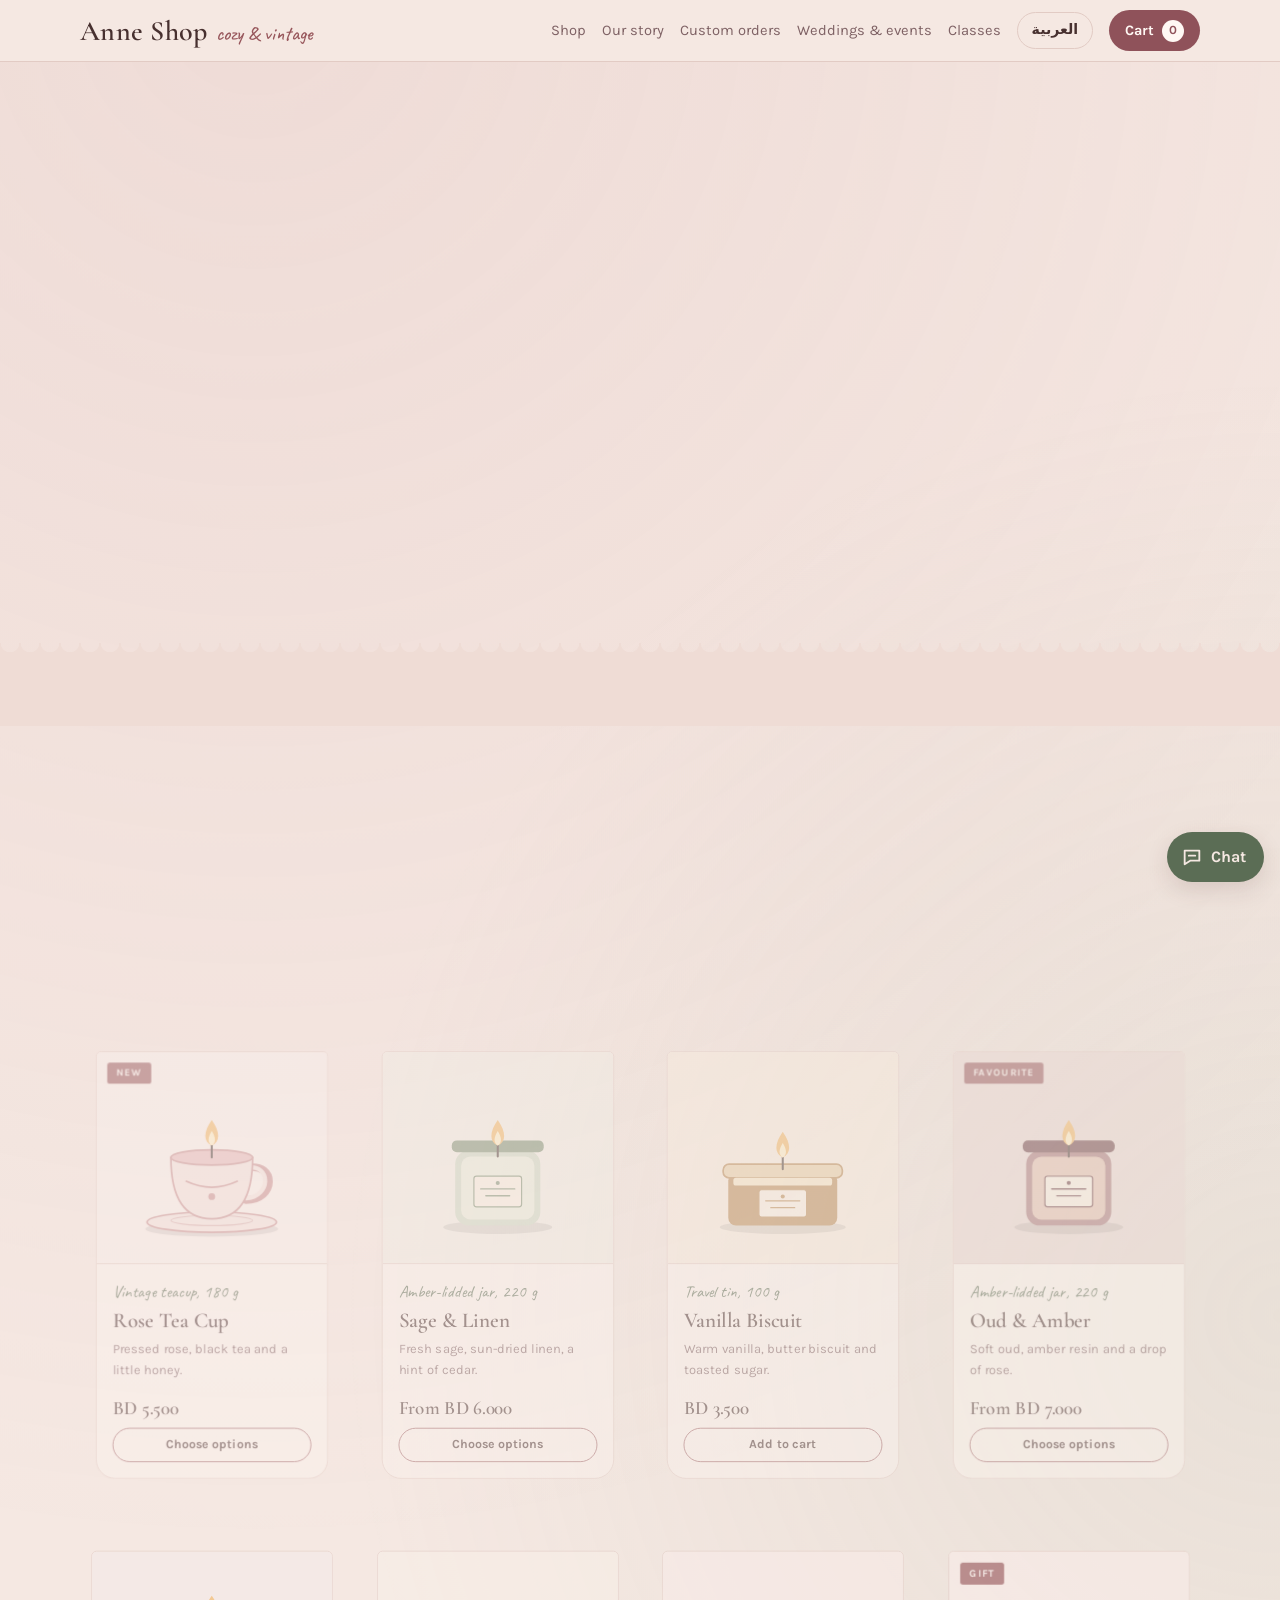
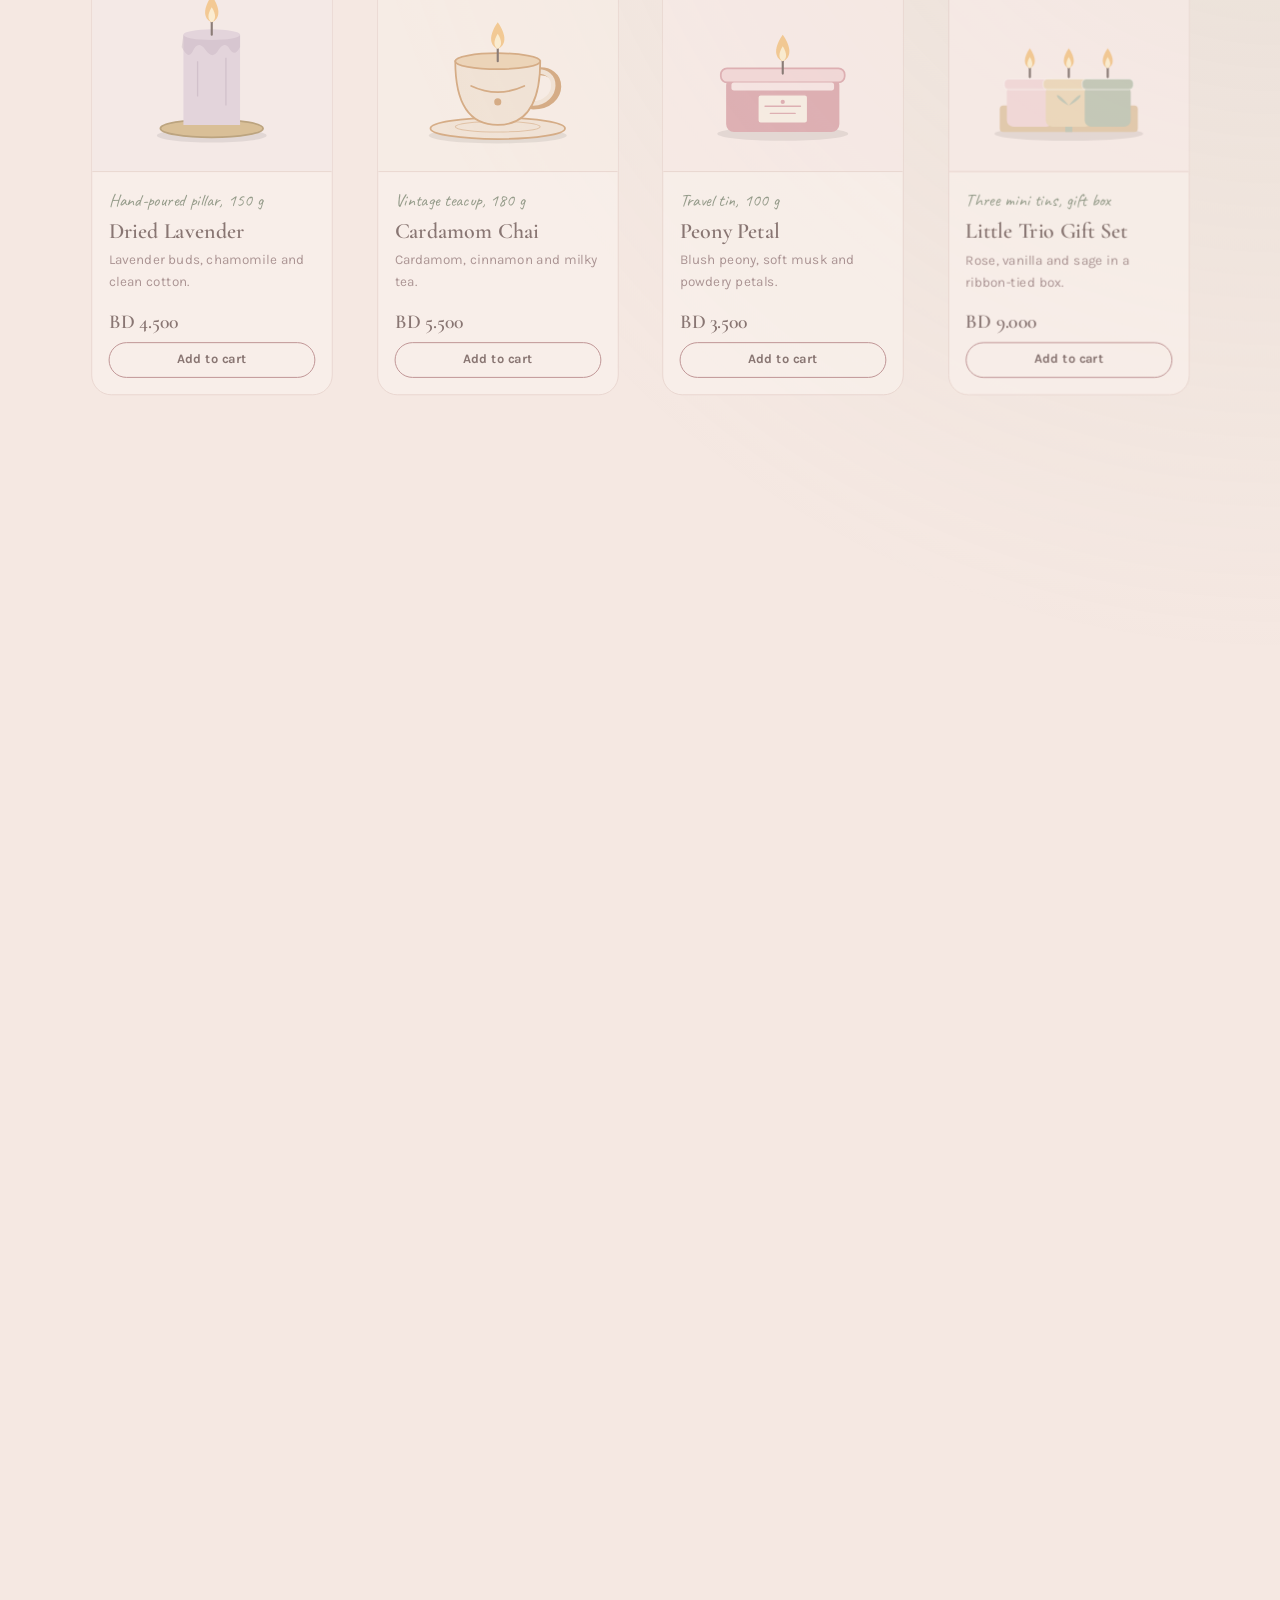
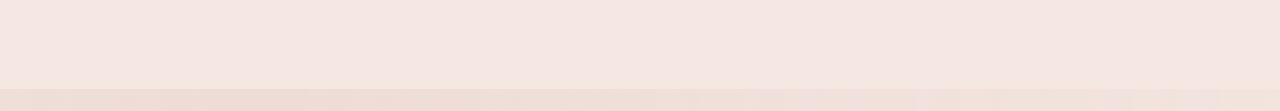
==== commit b676f8f0: "Dresses are new, vintage-style pieces in sizes (test) Sample dresses get Size options (S to XL) and " ====
--- a/index.html
+++ b/index.html
@@ -3,21 +3,21 @@
 <head>
 <meta charset="utf-8">
 <meta name="viewport" content="width=device-width, initial-scale=1, viewport-fit=cover">
-<title>Anne Shop | Candles, blankets &amp; vintage dresses, Bahrain</title>
-<meta name="description" content="Cozy handmade candles and blankets, one-of-a-kind vintage dresses and blanket-making classes, from Bahrain. Order by message.">
+<title>Anne Shop | Candles, blankets &amp; vintage-style dresses, Bahrain</title>
+<meta name="description" content="Cozy handmade candles and blankets, new vintage-style dresses and blanket-making classes, from Bahrain. Order by message.">
 <meta name="theme-color" content="#f5e8e2" media="(prefers-color-scheme: light)">
 <meta name="theme-color" content="#271c1e" media="(prefers-color-scheme: dark)">
 <meta property="og:type" content="website">
 <meta property="og:site_name" content="Anne Shop">
-<meta property="og:title" content="Anne Shop | Candles, blankets &amp; vintage dresses, Bahrain">
-<meta property="og:description" content="Cozy handmade candles and blankets, one-of-a-kind vintage dresses and blanket-making classes. Order by message.">
+<meta property="og:title" content="Anne Shop | Candles, blankets &amp; vintage-style dresses, Bahrain">
+<meta property="og:description" content="Cozy handmade candles and blankets, new vintage-style dresses and blanket-making classes. Order by message.">
 <meta property="og:url" content="https://anneshopbh.com/">
 <meta property="og:image" content="https://anneshopbh.com/og.png">
 <meta property="og:image:width" content="1200">
 <meta property="og:image:height" content="630">
 <meta name="twitter:card" content="summary_large_image">
-<meta name="twitter:title" content="Anne Shop | Candles, blankets &amp; vintage dresses, Bahrain">
-<meta name="twitter:description" content="Cozy candles and blankets, vintage dresses and blanket-making classes. Order by message.">
+<meta name="twitter:title" content="Anne Shop | Candles, blankets &amp; vintage-style dresses, Bahrain">
+<meta name="twitter:description" content="Cozy candles and blankets, vintage-style dresses and blanket-making classes. Order by message.">
 <meta name="twitter:image" content="https://anneshopbh.com/og.png">
 <link rel="preconnect" href="https://fonts.googleapis.com">
 <link rel="preconnect" href="https://fonts.gstatic.com" crossorigin>
@@ -30,7 +30,7 @@
 <link rel="canonical" href="https://anneshopbh.com/">
 <script type="application/ld+json">
 {"@context":"https://schema.org","@graph":[
- {"@type":"Store","@id":"https://anneshopbh.com/#shop","name":"Anne Shop","description":"Handmade, vintage-inspired candles and blankets made in small batches in Bahrain, one-of-a-kind vintage dresses, and blanket-making classes. Ordered and confirmed by message.","url":"https://anneshopbh.com/","image":"https://anneshopbh.com/og.png","logo":"https://anneshopbh.com/apple-touch-icon.png","currenciesAccepted":"BHD","areaServed":{"@type":"Country","name":"Bahrain"},"address":{"@type":"PostalAddress","addressCountry":"BH"},"sameAs":["https://www.instagram.com/anneshop.bh/"]},
+ {"@type":"Store","@id":"https://anneshopbh.com/#shop","name":"Anne Shop","description":"Handmade, vintage-inspired candles and blankets made in small batches in Bahrain, new vintage-style dresses, and blanket-making classes. Ordered and confirmed by message.","url":"https://anneshopbh.com/","image":"https://anneshopbh.com/og.png","logo":"https://anneshopbh.com/apple-touch-icon.png","currenciesAccepted":"BHD","areaServed":{"@type":"Country","name":"Bahrain"},"address":{"@type":"PostalAddress","addressCountry":"BH"},"sameAs":["https://www.instagram.com/anneshop.bh/"]},
  {"@type":"WebSite","name":"Anne Shop","url":"https://anneshopbh.com/","inLanguage":["en","ar"]}
 ]}
 </script>
@@ -693,7 +693,7 @@
     <span class="i-ember" style="--x:-19px;--d:3.2s;--t:2.5s"></span>
   </div>
   <p class="i-name"><span lang="en">Anne Shop</span><svg class="lg" lang="ar" viewBox="0 0 336 167" aria-hidden="true"><use href="#lgL"/></svg></p>
-  <p class="i-sub"><span lang="en">handmade &amp; vintage</span><span lang="ar">يدويّ وعتيق</span></p>
+  <p class="i-sub"><span lang="en">cozy &amp; vintage</span><span lang="ar">دافئ وكلاسيكي</span></p>
 </div></div>
 <!--/motion-intro-->
 <!--arabic-defs-->
@@ -853,17 +853,17 @@
 /* ===================== Text in both languages ===================== */
 const T = {
 en:{
- brand:"Anne Shop", logo_sub:"handmade & vintage", nav_shop:"Shop", nav_classes:"Classes", nav_story:"Our story", nav_custom:"Custom orders", nav_events:"Weddings & events", welcome:"Welcome back, ", not_you:"Not you?", c_events_link:"Planning a wedding, corporate gift or market stall? See our events page →", cart:"Cart", lang_btn:"العربية",
- hero_eyebrow:"made by hand, in Bahrain", hero_h1:"Candlelight, soft blankets and <em>vintage dresses</em>",
- hero_p:"Small-batch candles in teacups, tins and jars, cozy blankets made stitch by stitch, and one-of-a-kind vintage dresses chosen by hand. Things that feel like an old armchair, a pot of tea and a good book.",
+ brand:"Anne Shop", logo_sub:"cozy & vintage", nav_shop:"Shop", nav_classes:"Classes", nav_story:"Our story", nav_custom:"Custom orders", nav_events:"Weddings & events", welcome:"Welcome back, ", not_you:"Not you?", c_events_link:"Planning a wedding, corporate gift or market stall? See our events page →", cart:"Cart", lang_btn:"العربية",
+ hero_eyebrow:"made by hand, in Bahrain", hero_h1:"Candlelight, soft blankets and <em>vintage-style dresses</em>",
+ hero_p:"Small-batch candles in teacups, tins and jars, cozy blankets made stitch by stitch, and new dresses with a vintage feel. Things that feel like an old armchair, a pot of tea and a good book.",
  hero_cta:"Browse the shop", hero_cta2:"Meet Anne", stamp:"small<br>batch<br>No. 1",
  pr1:"Made and chosen by hand", pr2:"Gift-ready packaging", pr3:"Ordered and confirmed by message",
- shop_eyebrow:"this season's pour", shop_title:"The Candle Shelf", shop_eyebrow_b:"fresh off the hook", shop_title_b:"The Blanket Basket", shop_eyebrow_d:"found with love", shop_title_d:"The Vintage Rail",
- shelves_label:"What are you looking for?", shelf_c:"Candles", shelf_c_sub:"poured in small batches", shelf_b:"Blankets", shelf_b_sub:"made stitch by stitch", shelf_d:"Dresses", shelf_d_sub:"vintage, one of a kind", search_ph_b:"Search blankets or colours", search_ph_d:"Search dresses, eras or colours",
+ shop_eyebrow:"this season's pour", shop_title:"The Candle Shelf", shop_eyebrow_b:"fresh off the hook", shop_title_b:"The Blanket Basket", shop_eyebrow_d:"pretty and timeless", shop_title_d:"The Dress Rail",
+ shelves_label:"What are you looking for?", shelf_c:"Candles", shelf_c_sub:"poured in small batches", shelf_b:"Blankets", shelf_b_sub:"made stitch by stitch", shelf_d:"Dresses", shelf_d_sub:"new, with a vintage feel", search_ph_b:"Search blankets or colours", search_ph_d:"Search dresses, styles or colours",
  search_ph:"Search candles or scents", sort_label:"Sort", sort_featured:"Featured", sort_low:"Price: low to high", sort_high:"Price: high to low", sort_new:"Newest", find_scent:"Find my scent",
  all:"All", empty:"New candles are on the way. Follow along on Instagram.", no_match:"No candles match your search. Try another word or clear the filters.",
  empty_b:"New blankets are on the hook. Follow along on Instagram.", no_match_b:"No blankets match your search. Try another word or clear the filters.", material:"Material", made:"Making time",
- empty_d:"New dresses are on the way. Follow along on Instagram.", no_match_d:"No dresses match your search. Try another word or clear the filters.", era:"Era", measure:"Measurements", fabric:"Fabric", cond:"Condition",
+ empty_d:"New dresses are on the way. Follow along on Instagram.", no_match_d:"No dresses match your search. Try another word or clear the filters.", style:"Style", sizeguide:"Size guide", fabric:"Fabric",
  one_kind:"One of a kind", one_kind_note:"Only one available", sold_one:"Sold", sold_one_note:"This one has found a new home.", similar:"Ask about similar pieces", view:"View", in_cart:"It's already in your cart",
  add:"Add to cart", options:"Choose options", sold:"Sold out", from:"From",
  back_shelf:"← Back to the shelf", burn:"Burn time", care:"Care tips", notes_h:"Scent notes", qty:"Quantity", personalize:"Add a name or note (optional)", added:"added to your cart", view_cart:"View cart", added_s:"Added", item1:"1 item", itemsN:"{n} items",
@@ -877,7 +877,7 @@
  story_p1:"Anne Shop started with one candle poured for a friend and turned into a little collection of vintage-inspired pieces. Each candle is poured, trimmed and wrapped by hand.",
  story_p2:"Follow along on Instagram to see new scents as they come off the table, and to ask for custom colors or gift sets.",
  story_note:"Light one, put your phone down, and stay a while.", story_btn:"@anneshop.bh on Instagram",
- foot_tag:"Candles, blankets & vintage dresses, Bahrain", foot_prices:"Prices in Bahraini dinar (BD).", foot_conf:"Orders are confirmed by message before payment.", foot_ig:"Instagram",
+ foot_tag:"Candles, blankets & vintage-style dresses, Bahrain", foot_prices:"Prices in Bahraini dinar (BD).", foot_conf:"Orders are confirmed by message before payment.", foot_ig:"Instagram",
  c_eyebrow:"made just for you", c_title:"Custom & bulk orders",
  c_intro:"Wedding favours, birthday boxes, corporate gifts, a candle in your own colours or a blanket made to your size. Tell Anne what you have in mind and she will reply with ideas and a price.",
  c_occasion:"Occasion", oc_wedding:"Wedding favours", oc_birthday:"Birthday", oc_corporate:"Corporate gifts", oc_eid:"Eid or Ramadan", oc_blanket:"A custom blanket", oc_other:"Something else",
@@ -888,7 +888,7 @@
  q_result:"Your matches", q_again:"Start again", q_none:"Here are some favourites.", question:"Question",
  close:"Close", loading_err:"We couldn't load the shop. Please refresh the page.", ann_close:"Close announcement",
  feat_eyebrow:"candle of the month", feat_view:"See this candle", feat_eyebrow_b:"blanket of the month", feat_view_b:"See this blanket", feat_eyebrow_d:"dress of the month", feat_view_d:"See this dress",
- wa_chat:"Chat on WhatsApp", wa_short:"Chat", doc_title:"Anne Shop | Candles, blankets & vintage dresses, Bahrain", photos:"Photos", qty_minus:"One less", qty_plus:"One more", not_found:"That item is no longer available.",
+ wa_chat:"Chat on WhatsApp", wa_short:"Chat", doc_title:"Anne Shop | Candles, blankets & vintage-style dresses, Bahrain", photos:"Photos", qty_minus:"One less", qty_plus:"One more", not_found:"That item is no longer available.",
  notify:"Notify me when it's back", notify_short:"Notify me", notify_intro:"Send Anne a message and she will tell you when it is back.", notify_name:"Your name (optional)",
  share:"Share", share_wa:"Share on WhatsApp", copy_link:"Copy link", link_copied:"Link copied",
  bh_eyebrow:"a peek at the table", bh_title:"Behind the scenes", cp_eyebrow:"from our customers", cp_title:"Your cozy corners", prev:"Previous", next:"Next",
@@ -896,17 +896,17 @@
  k_cta:"See all classes", k_private:"Private class", k_soon:"New class dates are coming soon. Open the classes page to ask about the next one.", k_left:"{n} seats left", k_left1:"1 seat left", k_full:"Full"
 },
 ar:{
- brand:"متجر آن", logo_sub:"يدويّ وعتيق", nav_shop:"المتجر", nav_classes:"الورش", nav_story:"قصتنا", nav_custom:"طلبات خاصة", nav_events:"الأعراس والمناسبات", welcome:"أهلًا بعودتك، ", not_you:"لست أنت؟", c_events_link:"تخطط لزفاف أو هدايا شركات أو بسطة في سوق؟ شاهد صفحة المناسبات ←", cart:"السلة", lang_btn:"English",
- hero_eyebrow:"مصنوعة يدويًا في البحرين", hero_h1:"ضوء الشموع، بطانياتٌ ناعمة<br>وفساتين من الزمن الجميل",
- hero_p:"شموع بدفعات صغيرة في فناجين وعلب وأوانٍ زجاجية، وبطانيات دافئة تُصنع غرزةً غرزة، وفساتين عتيقة فريدة نختارها بعناية. أشياء تشبه كرسيًّا قديمًا وكوب شاي وكتابًا جميلًا.",
+ brand:"متجر آن", logo_sub:"دافئ وكلاسيكي", nav_shop:"المتجر", nav_classes:"الورش", nav_story:"قصتنا", nav_custom:"طلبات خاصة", nav_events:"الأعراس والمناسبات", welcome:"أهلًا بعودتك، ", not_you:"لست أنت؟", c_events_link:"تخطط لزفاف أو هدايا شركات أو بسطة في سوق؟ شاهد صفحة المناسبات ←", cart:"السلة", lang_btn:"English",
+ hero_eyebrow:"مصنوعة يدويًا في البحرين", hero_h1:"ضوء الشموع، بطانياتٌ ناعمة<br>وفساتين بروح الزمن الجميل",
+ hero_p:"شموع بدفعات صغيرة في فناجين وعلب وأوانٍ زجاجية، وبطانيات دافئة تُصنع غرزةً غرزة، وفساتين جديدة بروح كلاسيكية. أشياء تشبه كرسيًّا قديمًا وكوب شاي وكتابًا جميلًا.",
  hero_cta:"تصفّح المتجر", hero_cta2:"تعرّف على آن", stamp:"دفعة<br>صغيرة<br>رقم ١",
  pr1:"مصنوعة ومختارة يدويًا", pr2:"تغليف جاهز للإهداء", pr3:"الطلب والتأكيد عبر الرسائل",
- shop_eyebrow:"صبّة هذا الموسم", shop_title:"رفّ الشموع", shop_eyebrow_b:"طازجة من السنّارة", shop_title_b:"سلّة البطانيات", shop_eyebrow_d:"مختارة بحب", shop_title_d:"ركن الفساتين",
- shelves_label:"ماذا تبحث عن؟", shelf_c:"الشموع", shelf_c_sub:"تُصبّ بدفعات صغيرة", shelf_b:"البطانيات", shelf_b_sub:"تُصنع غرزةً غرزة", shelf_d:"الفساتين", shelf_d_sub:"قطع عتيقة فريدة", search_ph_b:"ابحث عن بطانية أو لون", search_ph_d:"ابحث عن فستان أو حقبة أو لون",
+ shop_eyebrow:"صبّة هذا الموسم", shop_title:"رفّ الشموع", shop_eyebrow_b:"طازجة من السنّارة", shop_title_b:"سلّة البطانيات", shop_eyebrow_d:"تصاميم خالدة", shop_title_d:"ركن الفساتين",
+ shelves_label:"ماذا تبحث عن؟", shelf_c:"الشموع", shelf_c_sub:"تُصبّ بدفعات صغيرة", shelf_b:"البطانيات", shelf_b_sub:"تُصنع غرزةً غرزة", shelf_d:"الفساتين", shelf_d_sub:"جديدة بروح كلاسيكية", search_ph_b:"ابحث عن بطانية أو لون", search_ph_d:"ابحث عن فستان أو طراز أو لون",
  search_ph:"ابحث عن شمعة أو عطر", sort_label:"الترتيب", sort_featured:"المميزة", sort_low:"السعر: من الأقل إلى الأعلى", sort_high:"السعر: من الأعلى إلى الأقل", sort_new:"الأحدث", find_scent:"اكتشف عطرك",
  all:"الكل", empty:"شموع جديدة في الطريق. تابعونا على إنستغرام.", no_match:"لا توجد شموع مطابقة لبحثك. جرّب كلمة أخرى أو امسح التصفية.",
  empty_b:"بطانيات جديدة في الطريق. تابعونا على إنستغرام.", no_match_b:"لا توجد بطانيات مطابقة لبحثك. جرّب كلمة أخرى أو امسح التصفية.", material:"الخامة", made:"مدة الصنع",
- empty_d:"فساتين جديدة في الطريق. تابعونا على إنستغرام.", no_match_d:"لا توجد فساتين مطابقة لبحثك. جرّب كلمة أخرى أو امسح التصفية.", era:"الحقبة", measure:"المقاسات", fabric:"القماش", cond:"الحالة",
+ empty_d:"فساتين جديدة في الطريق. تابعونا على إنستغرام.", no_match_d:"لا توجد فساتين مطابقة لبحثك. جرّب كلمة أخرى أو امسح التصفية.", style:"الطراز", sizeguide:"دليل المقاسات", fabric:"القماش",
  one_kind:"قطعة فريدة", one_kind_note:"قطعة واحدة فقط", sold_one:"بيعت", sold_one_note:"وجدت هذه القطعة بيتها الجديد.", similar:"اسأل عن قطع مشابهة", view:"عرض", in_cart:"هذه القطعة في سلتك بالفعل",
  add:"أضف إلى السلة", options:"اختر الخيارات", sold:"نفدت الكمية", from:"ابتداءً من",
  back_shelf:"→ العودة إلى الرف", burn:"مدة الاحتراق", care:"نصائح العناية", notes_h:"ملاحظات العطر", qty:"الكمية", personalize:"أضف اسمًا أو ملاحظة (اختياري)", added:"أُضيفت إلى السلة", view_cart:"عرض السلة", added_s:"أُضيفت", item1:"قطعة واحدة", itemsN:"{n} قطع",
@@ -920,7 +920,7 @@
  story_p1:"بدأ متجر آن بشمعة واحدة صُبّت لصديقة، ثم أصبح مجموعة صغيرة من القطع المستوحاة من الطراز القديم. كل شمعة تُصبّ وتُقصّ وتُغلّف يدويًا.",
  story_p2:"تابعونا على إنستغرام لرؤية العطور الجديدة فور خروجها من الطاولة، ولطلب ألوان خاصة أو علب هدايا.",
  story_note:"أشعلها، ضع هاتفك جانبًا، وابقَ قليلًا.", story_btn:"@anneshop.bh على إنستغرام",
- foot_tag:"شموع وبطانيات وفساتين عتيقة، البحرين", foot_prices:"الأسعار بالدينار البحريني (د.ب).", foot_conf:"يتم تأكيد الطلبات عبر الرسائل قبل الدفع.", foot_ig:"إنستغرام",
+ foot_tag:"شموع وبطانيات وفساتين كلاسيكية، البحرين", foot_prices:"الأسعار بالدينار البحريني (د.ب).", foot_conf:"يتم تأكيد الطلبات عبر الرسائل قبل الدفع.", foot_ig:"إنستغرام",
  c_eyebrow:"مصنوعة خصيصًا لك", c_title:"طلبات خاصة وبالجملة",
  c_intro:"هدايا زفاف، علب أعياد ميلاد، هدايا شركات، شمعة بألوانك، أو بطانية بالمقاس الذي تريده. أخبر آن بما تفكر فيه وسترد عليك بأفكار وسعر.",
  c_occasion:"المناسبة", oc_wedding:"هدايا زفاف", oc_birthday:"عيد ميلاد", oc_corporate:"هدايا شركات", oc_eid:"العيد أو رمضان", oc_blanket:"بطانية حسب الطلب", oc_other:"شيء آخر",
@@ -931,7 +931,7 @@
  q_result:"ترشيحاتنا لك", q_again:"ابدأ من جديد", q_none:"إليك بعض المفضلات.", question:"السؤال",
  close:"إغلاق", loading_err:"تعذّر تحميل المتجر. يرجى تحديث الصفحة.", ann_close:"إغلاق الإعلان",
  feat_eyebrow:"شمعة الشهر", feat_view:"شاهد الشمعة", feat_eyebrow_b:"بطانية الشهر", feat_view_b:"شاهد البطانية", feat_eyebrow_d:"فستان الشهر", feat_view_d:"شاهد الفستان",
- wa_chat:"تحدث معنا على واتساب", wa_short:"تواصل", doc_title:"متجر آن | شموع وبطانيات وفساتين عتيقة، البحرين", photos:"الصور", qty_minus:"أنقص واحدة", qty_plus:"أضف واحدة", not_found:"هذه القطعة لم تعد متوفرة.",
+ wa_chat:"تحدث معنا على واتساب", wa_short:"تواصل", doc_title:"متجر آن | شموع وبطانيات وفساتين كلاسيكية، البحرين", photos:"الصور", qty_minus:"أنقص واحدة", qty_plus:"أضف واحدة", not_found:"هذه القطعة لم تعد متوفرة.",
  notify:"أخبروني عند توفرها", notify_short:"أخبروني", notify_intro:"أرسل رسالة إلى آن وستخبرك عند توفرها من جديد.", notify_name:"اسمك (اختياري)",
  share:"مشاركة", share_wa:"مشاركة عبر واتساب", copy_link:"نسخ الرابط", link_copied:"تم نسخ الرابط",
  bh_eyebrow:"نظرة على طاولة العمل", bh_title:"خلف الكواليس", cp_eyebrow:"من عملائنا", cp_title:"زواياكم الدافئة", prev:"السابق", next:"التالي",
@@ -950,7 +950,7 @@
 const SH = {candle:{k:"c", eb:"shop_eyebrow", title:"shop_title", ph:"search_ph", empty:"empty", none:"no_match", feat:"feat_eyebrow", view:"feat_view"},
   blanket:{k:"b", eb:"shop_eyebrow_b", title:"shop_title_b", ph:"search_ph_b", empty:"empty_b", none:"no_match_b", feat:"feat_eyebrow_b", view:"feat_view_b"},
   dress:{k:"d", eb:"shop_eyebrow_d", title:"shop_title_d", ph:"search_ph_d", empty:"empty_d", none:"no_match_d", feat:"feat_eyebrow_d", view:"feat_view_d"}};
-const FACTS = {candle:[["burn", "burn"]], blanket:[["material", "material"], ["made", "lead"]], dress:[["era", "era"], ["measure", "measure"], ["fabric", "material"], ["cond", "cond"]]};
+const FACTS = {candle:[["burn", "burn"]], blanket:[["material", "material"], ["made", "lead"]], dress:[["style", "era"], ["sizeguide", "measure"], ["fabric", "material"], ["made", "lead"]]};
 const hrefOf = p => "#" + lineOf(p) + "-" + encodeURIComponent(p.id);
 
 /* ===================== State ===================== */
@@ -1201,7 +1201,7 @@
 function metaLine(p){
   const l = lineOf(p);
   if (l === "blanket") return L(p,"lead") ? `<p class="made">${YARN_MINI}${esc(L(p,"lead"))}</p>` : "";
-  const bits = l === "dress" ? [L(p,"era"), p.unique ? t("one_kind") : ""].filter(Boolean) : [];
+  const bits = l === "dress" ? [L(p,"era"), L(p,"lead"), p.unique ? t("one_kind") : ""].filter(Boolean) : [];
   return bits.length ? `<p class="made">${HANGER_MINI}${esc(bits.join(" · "))}</p>` : "";
 }
 function cardHTML(p){
@@ -1483,7 +1483,7 @@
         <a class="btn ghost sm" data-act="sharewa" target="_blank" rel="noopener" href="${esc(shareWa(p))}">${esc(t("share_wa"))}</a>
         <button class="btn ghost sm" type="button" data-act="copylink">${esc(t("copy_link"))}</button></div>
       <div class="facts">
-        ${FACTS[lineOf(p)].filter(f => L(p, f[1])).map(f => `<div><h3>${esc(t(f[0]))}</h3><p>${esc(L(p, f[1]))}</p></div>`).join("")}
+        ${FACTS[lineOf(p)].filter(f => L(p, f[1])).map(f => { const v = L(p, f[1]).split("\n").map(x => x.trim()).filter(Boolean); return `<div><h3>${esc(t(f[0]))}</h3>${v.length > 1 ? `<ul>${v.map(x => `<li>${esc(x)}</li>`).join("")}</ul>` : `<p>${esc(v[0])}</p>`}</div>`; }).join("")}
         ${care.length ? `<div><h3>${esc(t("care"))}</h3><ul>${care.map(c => `<li>${esc(c)}</li>`).join("")}</ul></div>` : ""}
       </div>
     </div></div>`;
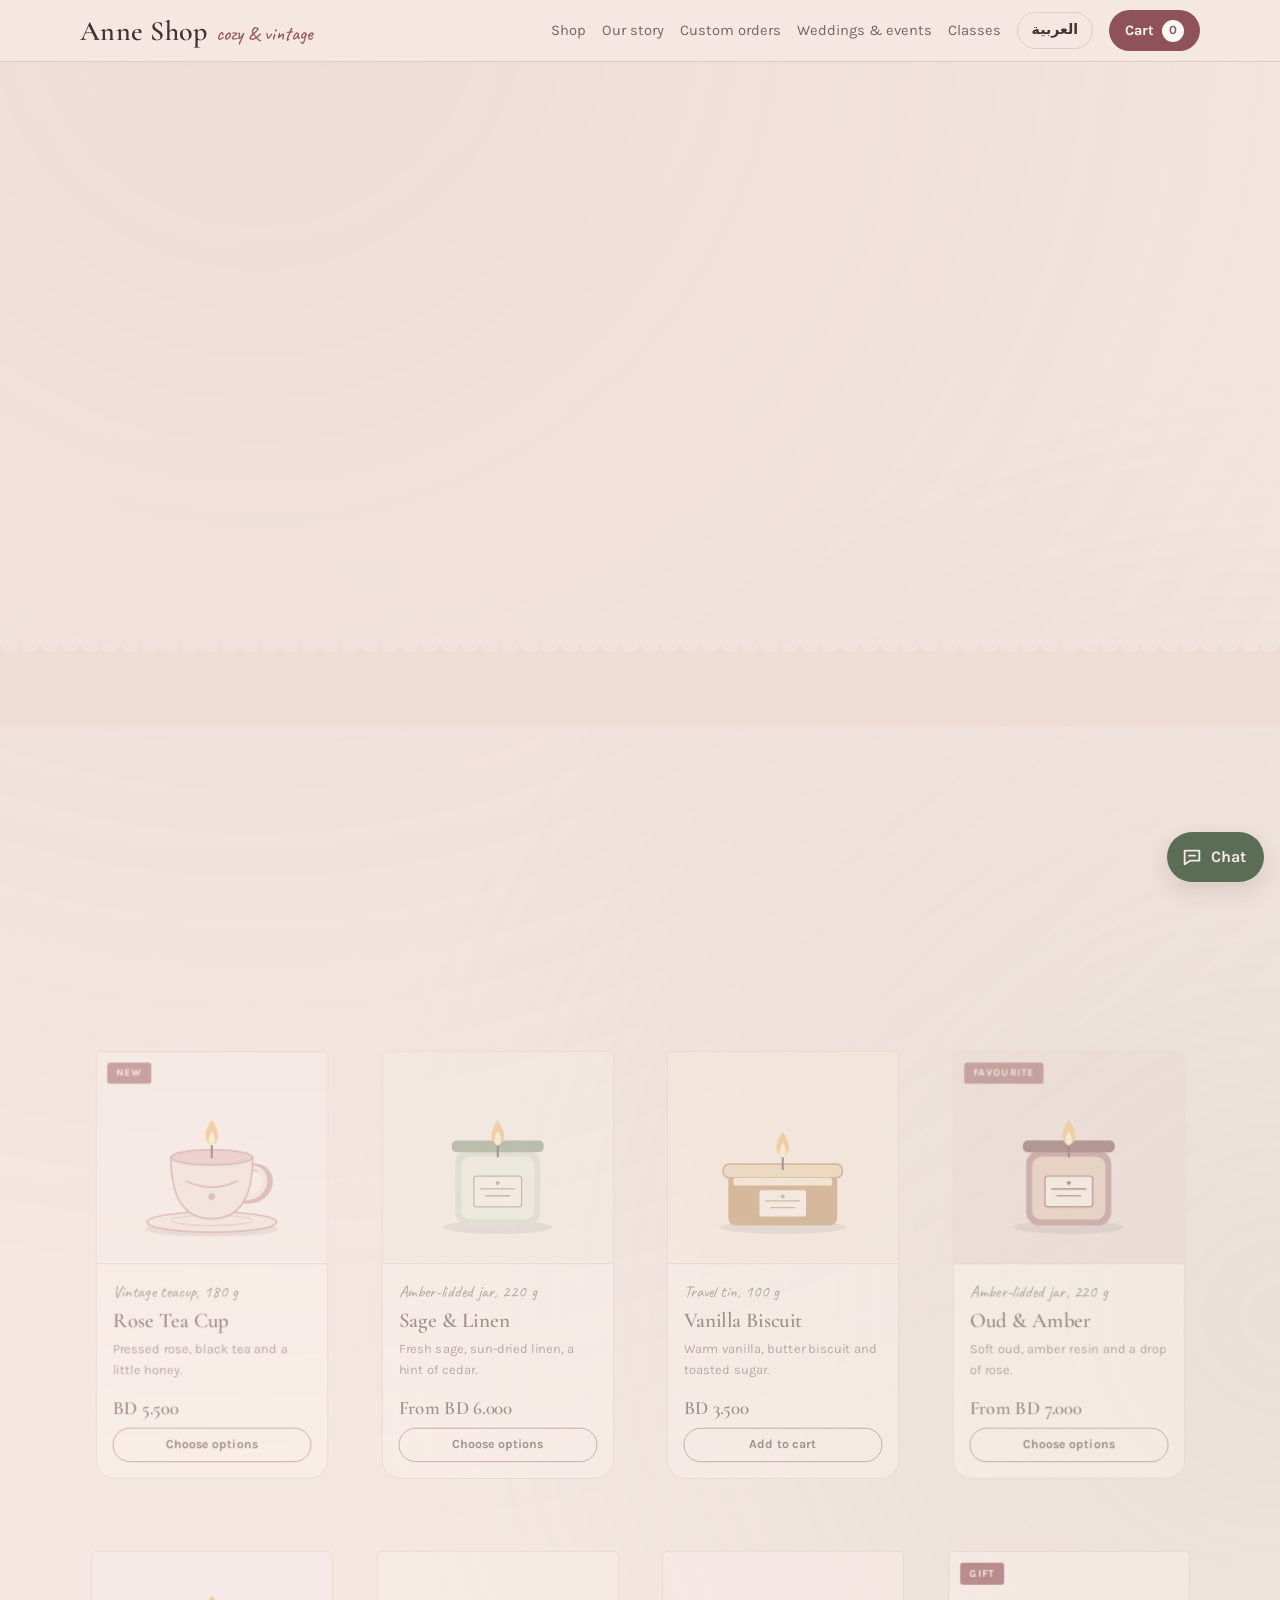
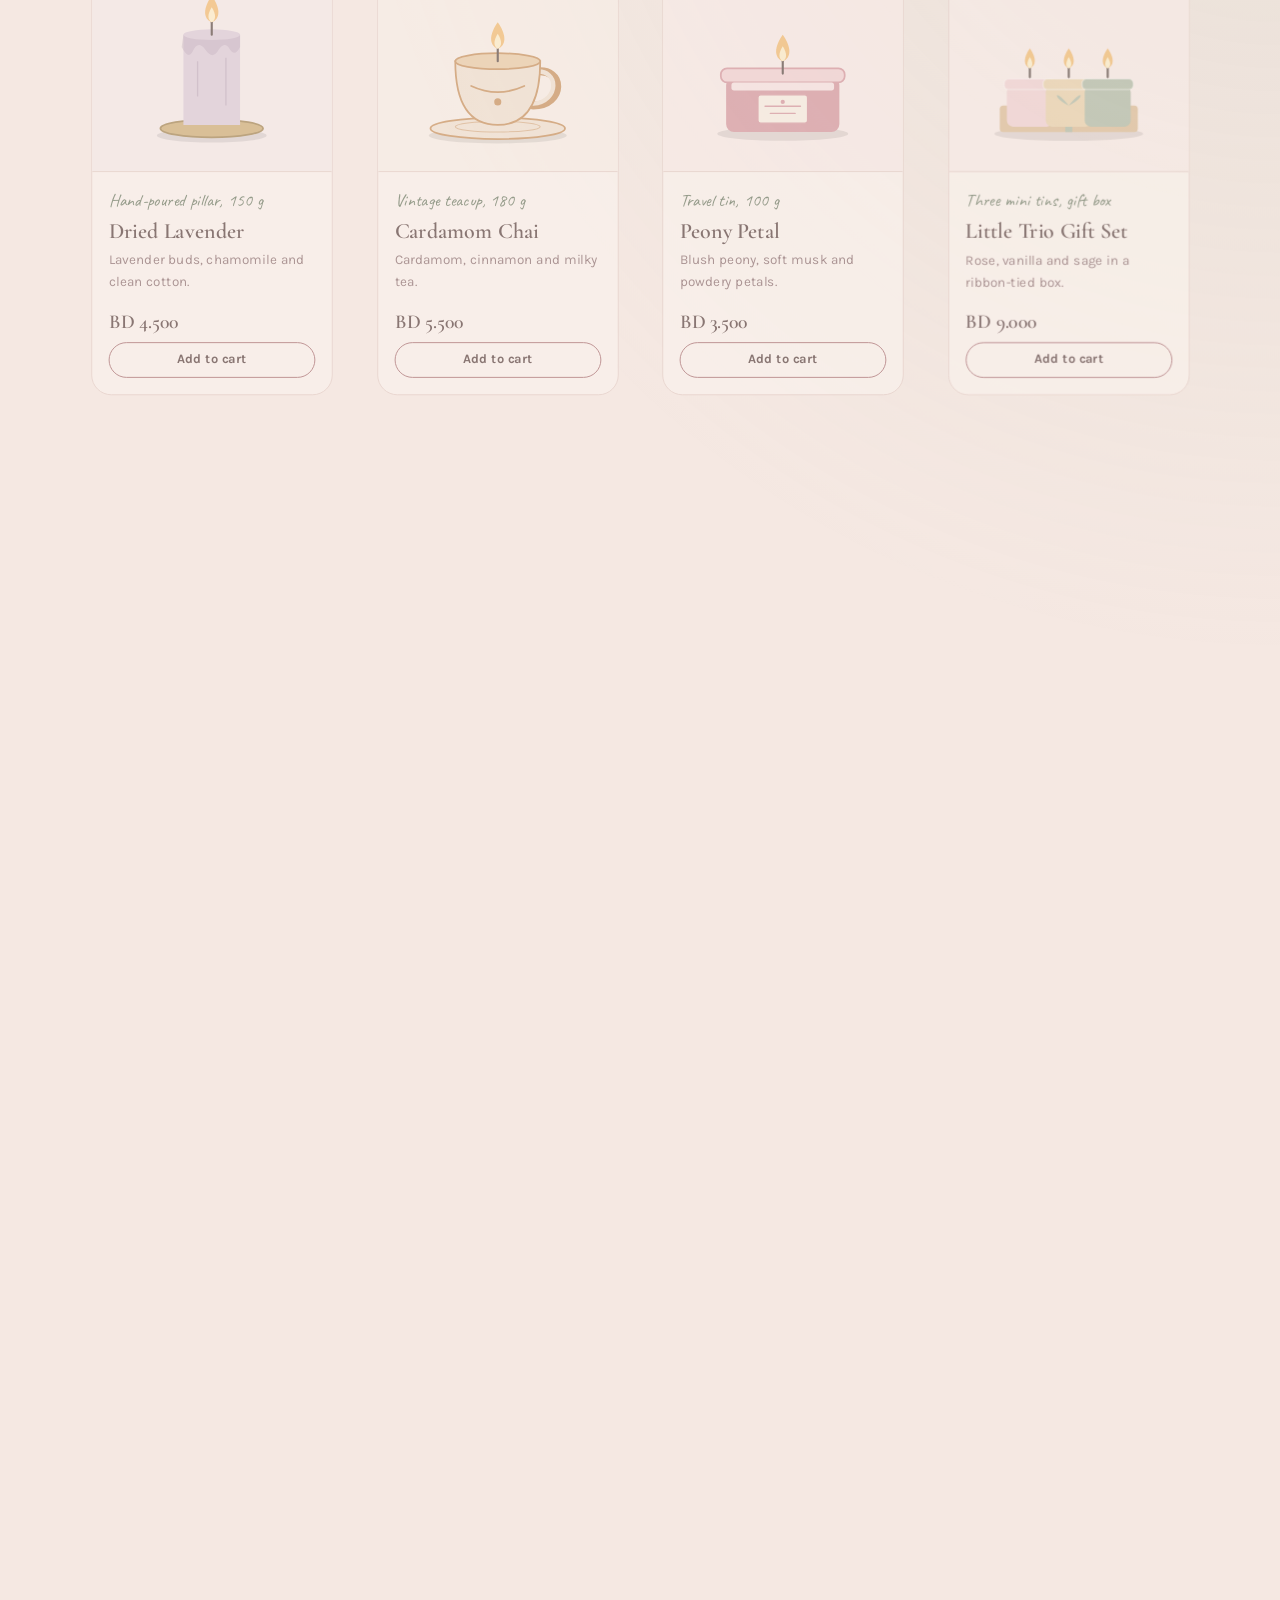
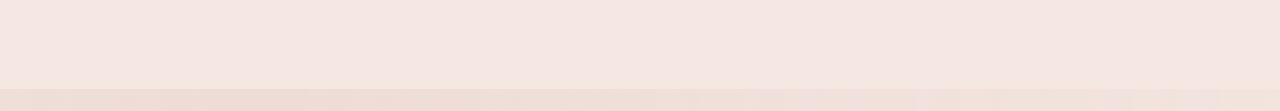
==== commit 381acf9e: "Classes get their own shelf in the shop, booked with Reserve a seat (test) - Fourth shelf after Cand" ====
--- a/index.html
+++ b/index.html
@@ -322,7 +322,6 @@
   .gi.vid{grid-column:1/-1}
   .fab span{display:none}
   .fab{padding:14px;min-width:48px;min-height:48px;justify-content:center;transition:bottom .2s}
-  .fab.up{bottom:calc(92px + env(safe-area-inset-bottom,0px))}
   .toast{bottom:calc(92px + env(safe-area-inset-bottom,0px))}
   .cartbar{bottom:calc(84px + env(safe-area-inset-bottom,0px))}
   /* comfortable tap targets and no iOS focus-zoom */
@@ -422,6 +421,36 @@
 html[lang="ar"] .ktile i,html[lang="ar"] .ktile small{letter-spacing:0;text-transform:none}
 html[lang="ar"] .ktile b{font-family:var(--f-body);font-weight:700}
 html[lang="ar"] .learn .hand:not(:empty){display:inline-block;rotate:2.5deg;transform-origin:100% 100%;font-size:1.4rem;line-height:1.5;color:var(--rose-deep);margin-bottom:2px}
+/* classes on the shelf */
+.art .ktile,.dmain .ktile{position:absolute;top:10px;left:10px;z-index:1;box-shadow:0 4px 10px var(--shadow)}
+.dmain .ktile{top:16px;left:16px;width:74px}
+.dmain .ktile i{font-size:.74rem;padding:4px 0}
+.dmain .ktile b{font-size:2.1rem}
+.dmain .ktile small{font-size:.8rem;padding-bottom:6px}
+.info .kleft{margin:0;font-size:.8rem;font-weight:700;color:var(--muted)}
+.info .kleft.low,.info .kleft.full{color:var(--rose-deep)}
+.price small,.dprice small{font:400 .8rem var(--f-body);color:var(--muted);margin-inline-start:5px;white-space:nowrap}
+.kseats{display:flex;align-items:center;gap:8px;flex-wrap:wrap;font-size:.86rem;color:var(--muted);margin:-6px 0 6px}
+.kseats.low{color:var(--rose-deep);font-weight:700}
+.dots{display:inline-flex;gap:4px;flex-wrap:wrap}
+.dots i{width:10px;height:10px;border-radius:50%;background:var(--rose-deep)}
+.dots i.o{background:transparent;box-shadow:inset 0 0 0 1.6px var(--sage-deep)}
+.kempty{grid-column:1/-1;display:flex;flex-wrap:wrap;align-items:center;gap:12px 14px;border:1px dashed var(--line);border-radius:16px;padding:18px 20px}
+.kempty p{margin:0;color:var(--muted);flex:1 1 280px}
+.kpriv{margin:18px 0 0}
+.kpriv a{color:var(--rose-deep);font-weight:700}
+.bk{display:flex;flex-direction:column;gap:14px;padding-top:12px}
+.bk-k{display:flex;gap:12px;align-items:center}
+.bk-k>span{min-width:0}
+.bk-k b{display:block;font:600 1.3rem/1.2 var(--f-display)}
+.bk-k small{display:block;color:var(--muted);font-size:.86rem}
+.bk .grp{margin:0}
+.bk .grp h3{font:700 .85rem/1.4 var(--f-body);color:var(--muted);margin:0 0 8px}
+.bk-tot{display:flex;justify-content:space-between;font:600 1.3rem var(--f-display);border-top:1px dashed var(--line);padding-top:10px}
+html[lang="ar"] .bk-tot{font-family:var(--f-body);font-weight:700}
+.bk-links{display:flex;flex-direction:column;gap:10px;margin:10px 0}
+.vh{position:absolute!important;width:1px;height:1px;overflow:hidden;clip-path:inset(50%);white-space:nowrap}
+html[lang="ar"] :is(.price,.dprice) small{font-weight:400}
 @media (max-width:760px){
   .shoptop{grid-template-columns:minmax(0,1fr);grid-template-areas:"head" "shelves" "tools";gap:14px}
   .shoptop:has(.shelves[hidden]){grid-template-areas:"head" "tools"}
@@ -824,6 +853,10 @@
   <div id="detailBody"></div>
 </div></div></div>
 
+<div class="modal" id="book" hidden><div class="panel" role="dialog" aria-modal="true" aria-labelledby="bTitle">
+  <div class="dh"><h2 id="bTitle"></h2><button class="x" id="bClose" type="button" data-al="close">&times;</button></div>
+  <div class="qb" id="bBody"></div>
+</div></div>
 <div class="modal" id="quiz" hidden><div class="panel" role="dialog" aria-modal="true" aria-labelledby="qTitle">
   <div class="dh"><h2 id="qTitle"></h2><button class="x" id="qClose" type="button" data-al="close">&times;</button></div>
   <div class="qb" id="qBody"></div>
@@ -893,7 +926,17 @@
  share:"Share", share_wa:"Share on WhatsApp", copy_link:"Copy link", link_copied:"Link copied",
  bh_eyebrow:"a peek at the table", bh_title:"Behind the scenes", cp_eyebrow:"from our customers", cp_title:"Your cozy corners", prev:"Previous", next:"Next",
  k_eyebrow:"learn with Anne", k_title:"Blanket-making classes", k_lead:"Make your own cozy blanket in a small, friendly class. Pick a date and book your seat by message.",
- k_cta:"See all classes", k_private:"Private class", k_soon:"New class dates are coming soon. Open the classes page to ask about the next one.", k_left:"{n} seats left", k_left1:"1 seat left", k_full:"Full"
+ k_cta:"See all classes", k_private:"Private class", k_soon:"New class dates are coming soon. Open the classes page to ask about the next one.", k_left:"{n} seats left", k_left1:"1 seat left", k_full:"Full",
+ shelf_k:"Classes", shelf_k_sub:"learn to make your own", search_ph_k:"Search classes", no_match_k:"No classes match your search. Try another word or clear the filters.",
+ k_none:"New class dates are coming soon. Send Anne a message and she will tell you when the next one is announced.", k_notify:"Tell me about new dates",
+ k_book:"Reserve a seat", k_wait:"Join the waiting list", k_wait_short:"Waiting list", k_each:"per person", k_free:"Free", k_full_txt:"This class is full",
+ k_when:"When", k_len:"Length", k_where:"Where", k_inc_h:"Included", k_level:"Level", b_seats:"How many seats?",
+ b_wait_intro:"This class is full. Join the waiting list and Anne will message you if a seat opens up.", k_priv_q:"Coming as a group? Ask about a private class →",
+ k_gone:"That class has already taken place. Here are the next dates.",
+ b_title:"Reserve a seat", b_wait_title:"Join the waiting list", b_prepare:"Prepare my message", b_note:"Anne replies to confirm your seat, the address and how to pay.",
+ b_wa_send:"Send on WhatsApp", b_ig_send:"Send on Instagram",
+ b_ig_hint:"✓ Your message is copied. In the Instagram chat, press and hold the message box, tap Paste, then send.", b_ig_fail:"Couldn't copy automatically. Your message is selected above: copy it, then paste it in the Instagram chat.",
+ b_fine_wa:"WhatsApp opens with your message already written. Instagram can't do that, so your message is copied: paste it in the chat and send.", b_fine_ig:"Instagram can't fill in messages, so your message is copied: paste it in the chat and send."
 },
 ar:{
  brand:"متجر آن", logo_sub:"دافئ وكلاسيكي", nav_shop:"المتجر", nav_classes:"الورش", nav_story:"قصتنا", nav_custom:"طلبات خاصة", nav_events:"الأعراس والمناسبات", welcome:"أهلًا بعودتك، ", not_you:"لست أنت؟", c_events_link:"تخطط لزفاف أو هدايا شركات أو بسطة في سوق؟ شاهد صفحة المناسبات ←", cart:"السلة", lang_btn:"English",
@@ -936,7 +979,17 @@
  share:"مشاركة", share_wa:"مشاركة عبر واتساب", copy_link:"نسخ الرابط", link_copied:"تم نسخ الرابط",
  bh_eyebrow:"نظرة على طاولة العمل", bh_title:"خلف الكواليس", cp_eyebrow:"من عملائنا", cp_title:"زواياكم الدافئة", prev:"السابق", next:"التالي",
  k_eyebrow:"تعلّم مع آن", k_title:"ورش صنع البطانيات", k_lead:"اصنع بطانيتك الدافئة بنفسك في ورشة صغيرة وودودة. اختر الموعد واحجز مقعدك عبر الرسائل.",
- k_cta:"شاهد كل الورش", k_private:"ورشة خاصة", k_soon:"مواعيد الورش الجديدة قريبًا. افتح صفحة الورش لتسأل عن الموعد القادم.", k_left:"المقاعد المتبقية: {n}", k_left1:"المقاعد المتبقية: ١", k_full:"مكتملة"
+ k_cta:"شاهد كل الورش", k_private:"ورشة خاصة", k_soon:"مواعيد الورش الجديدة قريبًا. افتح صفحة الورش لتسأل عن الموعد القادم.", k_left:"المقاعد المتبقية: {n}", k_left1:"المقاعد المتبقية: ١", k_full:"مكتملة",
+ shelf_k:"الورش", shelf_k_sub:"اصنعها بيديك", search_ph_k:"ابحث في الورش", no_match_k:"لا توجد ورش مطابقة لبحثك. جرّب كلمة أخرى أو امسح التصفية.",
+ k_none:"مواعيد الورش الجديدة قريبًا. أرسل رسالة إلى آن وستخبرك عند الإعلان عن الورشة القادمة.", k_notify:"أخبروني بالمواعيد الجديدة",
+ k_book:"احجز مقعدًا", k_wait:"انضم إلى قائمة الانتظار", k_wait_short:"قائمة الانتظار", k_each:"للشخص", k_free:"مجانًا", k_full_txt:"هذه الورشة مكتملة",
+ k_when:"الموعد", k_len:"المدة", k_where:"المكان", k_inc_h:"يشمل", k_level:"المستوى", b_seats:"كم مقعدًا تريد؟",
+ b_wait_intro:"هذه الورشة مكتملة. انضم إلى قائمة الانتظار وسترسل لك آن إذا توفر مقعد.", k_priv_q:"تأتون كمجموعة؟ اسألوا عن ورشة خاصة ←",
+ k_gone:"انتهى موعد هذه الورشة. هذه هي المواعيد القادمة.",
+ b_title:"احجز مقعدًا", b_wait_title:"انضم إلى قائمة الانتظار", b_prepare:"جهّز رسالتي", b_note:"ستردّ عليك آن لتأكيد مقعدك والعنوان وطريقة الدفع.",
+ b_wa_send:"أرسل عبر واتساب", b_ig_send:"أرسل عبر إنستغرام",
+ b_ig_hint:"✓ تم نسخ رسالتك. في محادثة إنستغرام، اضغط مطولًا على خانة الرسالة، ثم اختر لصق، ثم أرسل.", b_ig_fail:"تعذر النسخ تلقائيًا. رسالتك محددة أعلاه: انسخها ثم الصقها في محادثة إنستغرام.",
+ b_fine_wa:"يفتح واتساب والرسالة مكتوبة جاهزة. إنستغرام لا يسمح بذلك، لذا يتم نسخ رسالتك: الصقها في المحادثة وأرسل.", b_fine_ig:"إنستغرام لا يسمح بكتابة الرسالة تلقائيًا، لذا يتم نسخ رسالتك: الصقها في المحادثة وأرسل."
 }};
 /* scents for the quiz come from the manager (settings.scents); these five are used until it has a list */
 const DEFAULT_SCENTS = ["floral","sweet","woody","fresh","spicy"].map(id => ({id}));
@@ -949,9 +1002,11 @@
 /* the words each shelf uses */
 const SH = {candle:{k:"c", eb:"shop_eyebrow", title:"shop_title", ph:"search_ph", empty:"empty", none:"no_match", feat:"feat_eyebrow", view:"feat_view"},
   blanket:{k:"b", eb:"shop_eyebrow_b", title:"shop_title_b", ph:"search_ph_b", empty:"empty_b", none:"no_match_b", feat:"feat_eyebrow_b", view:"feat_view_b"},
-  dress:{k:"d", eb:"shop_eyebrow_d", title:"shop_title_d", ph:"search_ph_d", empty:"empty_d", none:"no_match_d", feat:"feat_eyebrow_d", view:"feat_view_d"}};
+  dress:{k:"d", eb:"shop_eyebrow_d", title:"shop_title_d", ph:"search_ph_d", empty:"empty_d", none:"no_match_d", feat:"feat_eyebrow_d", view:"feat_view_d"},
+  class:{k:"k", eb:"k_eyebrow", title:"k_title", ph:"search_ph_k", empty:"k_none", none:"no_match_k"}};
 const FACTS = {candle:[["burn", "burn"]], blanket:[["material", "material"], ["made", "lead"]], dress:[["style", "era"], ["sizeguide", "measure"], ["fabric", "material"], ["made", "lead"]]};
-const hrefOf = p => "#" + lineOf(p) + "-" + encodeURIComponent(p.id);
+const hrefOf = p => isK(p) ? "#class-" + encodeURIComponent(p.id) : "#" + lineOf(p) + "-" + encodeURIComponent(p.id);
+const nameOf = p => L(p, isK(p) ? "title" : "name");
 
 /* ===================== State ===================== */
 const $ = id => document.getElementById(id);
@@ -989,11 +1044,11 @@
   const a = e.target.closest(".igdm"); if (!a) return;
   const pre = document.getElementById(a.dataset.src); if (!pre) return;
   const txt = pre.textContent;
-  const hint = document.getElementById("igHint");
-  const fail = () => { const r = document.createRange(); r.selectNodeContents(pre); const s = getSelection(); s.removeAllRanges(); s.addRange(r); if (hint) { hint.textContent = t("ig_fail"); hint.hidden = false; } };
-  const done = () => { if (hint) { hint.textContent = t("ig_hint"); hint.hidden = false; } else toast(t("ig_copied")); };
+  const hint = document.getElementById(a.dataset.hint || "igHint"), w = a.dataset.hint ? "b_" : "";   /* the seat form has its own words */
+  const fail = () => { const r = document.createRange(); r.selectNodeContents(pre); const s = getSelection(); s.removeAllRanges(); s.addRange(r); if (hint) { hint.textContent = t(w + "ig_fail"); hint.hidden = false; } };
+  const done = () => { if (hint) { hint.textContent = t(w + "ig_hint"); hint.hidden = false; } else toast(t("ig_copied")); };
   try { navigator.clipboard.writeText(txt).then(done, fail); } catch(err) { fail(); }
-  track("order/instagram", "Instagram DM");
+  track(w ? "class/instagram" : "order/instagram", "Instagram DM");
 });
 const igUrl = () => "https://www.instagram.com/" + encodeURIComponent(CONFIG.instagram || "anneshop.bh") + "/";
 const waUrl = text => "https://wa.me/" + String(CONFIG.whatsapp).replace(/\D/g, "") + "?text=" + encodeURIComponent(text);
@@ -1020,10 +1075,12 @@
 const SHELF_ICON = {
   candle:`<svg viewBox="0 0 40 40" aria-hidden="true"><ellipse cx="20" cy="35" rx="14" ry="2.2" fill="#000" opacity=".1"/><path d="M30 21c4.6-1 4.6 6.2 0 6.4" fill="none" stroke="#97565b" stroke-width="1.8" stroke-linecap="round"/><path d="M9 19h22c0 8.5-4.6 13.4-11 13.4S9 27.5 9 19Z" fill="#f3e3df" stroke="#97565b" stroke-width="1.6"/><ellipse cx="20" cy="19" rx="11" ry="2.4" fill="#e7b9bb" stroke="#97565b" stroke-width="1.4"/><path d="M20 18.6v-4" stroke="#4a3a35" stroke-width="1.4" stroke-linecap="round"/><path class="flame" d="M20 5.6c3.2 3.8 3.2 7.3 0 8.8c-3.2-1.5-3.2-5 0-8.8Z" fill="#f2b765"/></svg>`,
   dress:`<svg viewBox="0 0 40 40" aria-hidden="true"><path d="M20 8.6c0-1.6 2.3-2 2.3-3.8 0-1.3-1-2-2.3-2s-2.2.8-2.2 1.8" fill="none" stroke="#9a7b43" stroke-width="1.5" stroke-linecap="round"/><path d="M20 8.6 9.4 12.8c-.9.4-.6 1 .3 1h20.6c.9 0 1.2-.6.3-1Z" fill="none" stroke="#9a7b43" stroke-width="1.6" stroke-linejoin="round"/><path d="M14.4 13.6c1.6 1.8 3.4 2.6 5.6 2.6s4-.8 5.6-2.6l1.6 2-1.6 7.4h-11.2l-1.6-7.4Z" fill="#e7b9bb" stroke="#97565b" stroke-width="1.3" stroke-linejoin="round"/><path d="M14.4 23.6h11.2l6.2 11.2c-7.6 2.4-16 2.4-23.6 0Z" fill="#e7b9bb" stroke="#97565b" stroke-width="1.3" stroke-linejoin="round"/><path d="M14 22.4h12v2.2H14Z" fill="#97565b"/><circle cx="16" cy="29" r="1" fill="#fbf3ee"/><circle cx="21.6" cy="31.4" r="1" fill="#fbf3ee"/><circle cx="25.6" cy="28.6" r="1" fill="#fbf3ee"/><circle cx="19" cy="27" r="1" fill="#fbf3ee"/></svg>`,
-  blanket:`<svg viewBox="0 0 40 40" aria-hidden="true"><ellipse cx="20" cy="35.4" rx="14" ry="2.2" fill="#000" opacity=".1"/><path d="M7 7 L28 30" stroke="#c9a76a" stroke-width="2.4" stroke-linecap="round"/><path d="M33 7 L13 30" stroke="#c9a76a" stroke-width="2.4" stroke-linecap="round"/><circle cx="7" cy="7" r="2.6" fill="#8f525a"/><circle cx="33" cy="7" r="2.6" fill="#8f525a"/><circle cx="20" cy="22.5" r="11" fill="#c98f91"/><path d="M10.4 19.4c6-3.2 13-2.6 19.2 1.6M9.8 25c6.4-4 13.4-4 20.4.8M13.4 30.4c4.6-3.6 10-4.4 14.6-2.6M16.4 12.6c3.6 5 3.8 13.4-.6 19.4" fill="none" stroke="#97565b" stroke-width="1.4" stroke-linecap="round" opacity=".8"/><path d="M30.4 27.4c3.6 1.4 5.4 4.4 3.4 7.4" fill="none" stroke="#c98f91" stroke-width="1.6" stroke-linecap="round"/></svg>`
+  blanket:`<svg viewBox="0 0 40 40" aria-hidden="true"><ellipse cx="20" cy="35.4" rx="14" ry="2.2" fill="#000" opacity=".1"/><path d="M7 7 L28 30" stroke="#c9a76a" stroke-width="2.4" stroke-linecap="round"/><path d="M33 7 L13 30" stroke="#c9a76a" stroke-width="2.4" stroke-linecap="round"/><circle cx="7" cy="7" r="2.6" fill="#8f525a"/><circle cx="33" cy="7" r="2.6" fill="#8f525a"/><circle cx="20" cy="22.5" r="11" fill="#c98f91"/><path d="M10.4 19.4c6-3.2 13-2.6 19.2 1.6M9.8 25c6.4-4 13.4-4 20.4.8M13.4 30.4c4.6-3.6 10-4.4 14.6-2.6M16.4 12.6c3.6 5 3.8 13.4-.6 19.4" fill="none" stroke="#97565b" stroke-width="1.4" stroke-linecap="round" opacity=".8"/><path d="M30.4 27.4c3.6 1.4 5.4 4.4 3.4 7.4" fill="none" stroke="#c98f91" stroke-width="1.6" stroke-linecap="round"/></svg>`,
+  class:`<svg viewBox="0 0 40 40" aria-hidden="true"><ellipse cx="20" cy="36" rx="13" ry="2.1" fill="#000" opacity=".1"/><rect x="7" y="8.4" width="26" height="25" rx="4" fill="#fbf3ee" stroke="#97565b" stroke-width="1.6"/><path d="M7 16h26v-3.6a4 4 0 0 0-4-4H11a4 4 0 0 0-4 4Z" fill="#c98f91" stroke="#97565b" stroke-width="1.6" stroke-linejoin="round"/><path d="M13.6 5.6v5.4M26.4 5.6v5.4" stroke="#9a7b43" stroke-width="2.2" stroke-linecap="round"/><circle cx="19.4" cy="24.8" r="5.6" fill="#a9b6a0"/><path d="M14.4 23.4c3.2-1.7 6.8-1.5 10 .6M14.2 26.6c3.3-1.9 7-1.9 10.2.2M17.6 19.6c1.9 2.5 1.9 7.4-.4 10.4" fill="none" stroke="#5b6d55" stroke-width="1.1" stroke-linecap="round" opacity=".85"/><path d="M24.6 28.2c2.6.6 4 2.2 3.4 4" fill="none" stroke="#a9b6a0" stroke-width="1.4" stroke-linecap="round"/></svg>`
 };
 const YARN_MINI = `<svg width="14" height="14" viewBox="0 0 16 16" aria-hidden="true"><circle cx="8" cy="8" r="6.2" fill="none" stroke="currentColor" stroke-width="1.5"/><path d="M3 6.5c3-1.6 7-1.4 10 .6M2.6 9.6c3.4-2 7.4-2 10.8.2M6 2.6c1.6 3 1.6 7.6-.4 11" fill="none" stroke="currentColor" stroke-width="1.2" stroke-linecap="round"/></svg>`;
 const HANGER = `<path d="M100 40 C100 33 108 31 108 24 C108 17 103 14 99 14 C95 14 92 17 92 21" fill="none" stroke="#9a7b43" stroke-width="3" stroke-linecap="round"/><path d="M100 40 L52 58 Q47 61 53 62 H147 Q153 61 148 58 Z" fill="none" stroke="#9a7b43" stroke-width="3.4" stroke-linejoin="round"/>`;
+const CLOCK_MINI = `<svg width="14" height="14" viewBox="0 0 16 16" aria-hidden="true"><circle cx="8" cy="8" r="6.2" fill="none" stroke="currentColor" stroke-width="1.5"/><path d="M8 4.6V8l2.4 1.6" fill="none" stroke="currentColor" stroke-width="1.5" stroke-linecap="round" stroke-linejoin="round"/></svg>`;
 const HANGER_MINI = `<svg width="14" height="14" viewBox="0 0 16 16" aria-hidden="true"><path d="M8 5.2c0-1 1.5-1.2 1.5-2.4C9.5 1.9 8.8 1.4 8 1.4s-1.4.5-1.4 1.2" fill="none" stroke="currentColor" stroke-width="1.3" stroke-linecap="round"/><path d="M8 5.2 1.8 11c-.5.5-.2 1.1.5 1.1h11.4c.7 0 1-.6.5-1.1Z" fill="none" stroke="currentColor" stroke-width="1.3" stroke-linejoin="round"/></svg>`;
 function artSvg(src){
   const p = {type:src.type || "jar", c1:colr(src.c1,"#f3e3df"), c2:colr(src.c2,"#e7b9bb"), c3:colr(src.c3,"#c98f91"), name:src.name || ""};
@@ -1142,7 +1199,7 @@
   $("langBtn").lang = lang === "ar" ? "en" : "ar";
   $("drawer").setAttribute("aria-label", t("cart_title"));
   $("lb").setAttribute("aria-label", t("photos"));
-  document.title = detailState ? L(detailState.p, "name") + " | Anne Shop" : t("doc_title");
+  document.title = detailState ? nameOf(detailState.p) + " | Anne Shop" : t("doc_title");
 }
 function quiet(){ document.documentElement.classList.add("boot"); requestAnimationFrame(() => requestAnimationFrame(() => document.documentElement.classList.remove("boot"))); }
 function setLang(l){
@@ -1150,7 +1207,7 @@
   lang = l; try { localStorage.setItem("anneshop-lang", l); } catch(e) {}
   if (l === "ar" && window.__arFonts) window.__arFonts();
   applyStatic(); renderAll();
-  if (detailState) renderDetail();
+  if (detailState) { renderDetail(); placeFab(); }
   if (!$("quiz").hidden) renderQuiz();
   if ($("cOut").hidden === false) buildCustomOut();
 }
@@ -1169,8 +1226,10 @@
 /* ===================== Shop grid ===================== */
 const shelfProducts = () => PRODUCTS.filter(p => lineOf(p) === shelf);
 const linesInUse = () => LINES.filter(l => PRODUCTS.some(p => lineOf(p) === l));
+/* the shelves to pick from: each kind of product in the shop, then Classes once a class has been added (past dates hide by themselves) */
+const shelvesInUse = () => linesInUse().concat(CLASSES.some(k => kDate(k)) ? ["class"] : []);
 function renderShelves(){
-  const used = linesInUse(), on = used.length > 1;
+  const used = shelvesInUse(), on = used.length > 1;
   if (used.indexOf(shelf) < 0) shelf = used[0] || "candle";
   const sh = SH[shelf], el = $("shelves");
   el.hidden = !on; el.setAttribute("aria-label", t("shelves_label")); el.style.setProperty("--n", used.length);
@@ -1178,19 +1237,25 @@
   $("shopEyebrow").textContent = t(sh.eb); $("shopTitle").textContent = t(sh.title);
   $("search").placeholder = t(sh.ph); $("search").setAttribute("aria-label", $("search").placeholder);
   $("findScent").hidden = shelf !== "candle";
+  $("sort").hidden = shelf === "class";   /* classes always run in date order */
 }
 function setShelf(l){ if (shelf === l) return; shelf = l; filter = "All"; renderShelves(); renderChips(); renderGrid(); }
+/* chips: a shelf's categories (for classes, the level: Beginners, Improvers...) */
 function renderChips(){
-  const seen = [], rows = [];
-  shelfProducts().forEach(p => { if (p.cat && seen.indexOf(p.cat) < 0) { seen.push(p.cat); rows.push(p); } });
+  const kc = shelf === "class", f = kc ? "level" : "cat", seen = [], rows = [];
+  (kc ? upcoming() : shelfProducts()).forEach(p => { if (p[f] && seen.indexOf(p[f]) < 0) { seen.push(p[f]); rows.push(p); } });
   if (filter !== "All" && seen.indexOf(filter) < 0) filter = "All";
   $("chips").hidden = rows.length < 2;
   $("chips").innerHTML = `<button class="chip" type="button" aria-pressed="${filter==="All"}" data-c="All">${esc(t("all"))}</button>` +
-    rows.map(p => `<button class="chip" type="button" aria-pressed="${filter===p.cat}" data-c="${esc(p.cat)}">${esc(L(p,"cat"))}</button>`).join("");
+    rows.map(p => `<button class="chip" type="button" aria-pressed="${filter===p[f]}" data-c="${esc(p[f])}">${esc(L(p,f))}</button>`).join("");
 }
 function visible(){
+  const s = toLatin(q.trim().toLowerCase());
+  if (shelf === "class") {
+    const list = upcoming().filter(k => filter === "All" || k.level === filter);
+    return s ? list.filter(k => toLatin([k.title,k.title_ar,k.about,k.about_ar,k.level,k.level_ar,k.place,k.place_ar,k.includes,k.includes_ar,k.length,k.length_ar,kWhenEn(k),kWhen(k)].join(" ").toLowerCase()).indexOf(s) >= 0) : list;
+  }
   let list = shelfProducts().filter(p => filter === "All" || p.cat === filter);
-  const s = toLatin(q.trim().toLowerCase());
   if (s) list = list.filter(p => [p.name,p.name_ar,p.notes,p.notes_ar,p.cat,p.cat_ar,p.size,p.size_ar,p.material,p.material_ar,p.era,p.era_ar,(p.families||[]).map(id => { const sc = allScents().find(x => x.id === id); return sc ? [id, sc.name, sc.name_ar].join(" ") : id; }).join(" ")].join(" ").toLowerCase().indexOf(s) >= 0);
   if (sort === "low") list = list.slice().sort((a,b) => minPrice(a) - minPrice(b));
   else if (sort === "high") list = list.slice().sort((a,b) => minPrice(b) - minPrice(a));
@@ -1219,8 +1284,10 @@
 }
 function renderGrid(){
   if (loadFailed) { $("grid").innerHTML = `<p>${esc(t("loading_err"))}</p>`; return; }
-  const list = visible();
-  $("grid").innerHTML = list.length ? list.map(cardHTML).join("") : `<p>${esc(t(shelfProducts().length ? SH[shelf].none : SH[shelf].empty))}</p>`;
+  const list = visible(), kc = shelf === "class";
+  if (list.length) { $("grid").innerHTML = list.map(p => kc ? kCardHTML(p) : cardHTML(p)).join(""); return; }
+  if (kc && !upcoming().length) { $("grid").innerHTML = `<div class="kempty"><p>${esc(t("k_none"))}</p><a class="btn" target="_blank" rel="noopener" href="${esc(newsHref())}">${esc(t("k_notify"))}</a><a class="btn ghost" href="classes#private">${esc(t("k_private"))}</a></div>`; return; }
+  $("grid").innerHTML = `<p>${esc(t(kc ? SH.class.none : shelfProducts().length ? SH[shelf].none : SH[shelf].empty))}</p>`;
 }
 /* ---- Candle of the month ---- */
 function renderFeatured(){
@@ -1284,16 +1351,103 @@
 const todayISO = () => { const d = new Date(); return d.getFullYear() + "-" + pad2(d.getMonth() + 1) + "-" + pad2(d.getDate()); };
 const kDate = k => { const m = /^(\d{4})-(\d{2})-(\d{2})$/.exec((k && k.date) || ""); if (!m) return null; const h = /^(\d{1,2}):(\d{2})$/.exec(k.time || ""); return new Date(+m[1], +m[2] - 1, +m[3], h ? +h[1] : 12, h ? +h[2] : 0); };
 const upcoming = () => CLASSES.filter(k => kDate(k) && k.date >= todayISO()).sort((a, b) => kDate(a) - kDate(b));
-const fmtDay = (d, o) => { try { return new Intl.DateTimeFormat(lang === "ar" ? "ar-u-nu-arab" : "en-GB", o).format(d); } catch(e) { return d.toDateString(); } };
-function kTime(k){ const m = /^(\d{1,2}):(\d{2})$/.exec(k.time || ""); if (!m) return ""; const h = +m[1], h12 = (h % 12) || 12;
-  return lang === "ar" ? N(h12 + ":" + m[2]) + " " + (h < 12 ? "صباحًا" : "مساءً") : h12 + ":" + m[2] + " " + (h < 12 ? "am" : "pm"); }
+const fmtDay = (d, o, l) => { try { return new Intl.DateTimeFormat((l || lang) === "ar" ? "ar-u-nu-arab" : "en-GB", o).format(d); } catch(e) { return d.toDateString(); } };
+function kTime(k, l){ const m = /^(\d{1,2}):(\d{2})$/.exec(k.time || ""); if (!m) return ""; const h = +m[1], h12 = (h % 12) || 12;
+  return (l || lang) === "ar" ? N(h12 + ":" + m[2]) + " " + (h < 12 ? "صباحًا" : "مساءً") : h12 + ":" + m[2] + " " + (h < 12 ? "am" : "pm"); }
 const kWhen = k => [fmtDay(kDate(k), {weekday:"long", day:"numeric", month:"long"}), kTime(k)].filter(Boolean).join(" · ");
+const kWhenEn = k => [fmtDay(kDate(k), {weekday:"long", day:"numeric", month:"long", year:"numeric"}, "en"), kTime(k, "en")].filter(Boolean).join(", ");
 const kTile = k => { const d = kDate(k); return `<span class="ktile" aria-hidden="true"><i>${esc(fmtDay(d, {weekday:"short"}))}</i><b>${esc(fmtDay(d, {day:"numeric"}))}</b><small>${esc(fmtDay(d, {month:"short"}))}</small></span>`; };
 const kLeft = k => { const n = parseInt(toLatin(k.left == null ? "" : k.left), 10); return isFinite(n) ? Math.max(0, n) : null; };
 function kLeftText(k){ const n = kLeft(k); if (n === null) return ""; if (n === 0) return t("k_full"); return n === 1 ? t("k_left1") : t("k_left").replace("{n}", N(n)); }
+const kById = id => CLASSES.find(k => k.id === id);
+const isK = x => !!x && CLASSES.indexOf(x) >= 0;
+const kOpen = k => !!kDate(k) && k.date >= todayISO();               /* still to come */
+const kMax = k => { const n = kLeft(k); return n === null ? 10 : n; };  /* seats that can still be booked */
+const kImg = k => /^(images\/|https:\/\/)[^\s"'<>]+$/.test(k.image || "") ? k.image : "";
+/* same colours as on the classes page: by place in the list of dates */
+const PAL = [["#c98f91","#97565b","#a9b6a0","#5b6d55","#f3e3df"], ["#a9b6a0","#5b6d55","#e8cfa6","#b98a54","#f1cfd2"], ["#e8cfa6","#b98a54","#c98f91","#97565b","#cdd8c4"]];
+const kPal = k => PAL[Math.max(0, upcoming().indexOf(k)) % PAL.length];
+function basket(c){
+  const ball = (x, y, r, f, l) => `<circle cx="${x}" cy="${y}" r="${r}" fill="${f}"/><path d="M${x-r*.86} ${y-r*.28}q${r*.86} ${-r*.54} ${r*1.72} ${r*.07}M${x-r*.93} ${y+r*.18}q${r*.93} ${-r*.6} ${r*1.86} 0M${x-r*.64} ${y+r*.71}q${r*.68} ${-r*.46} ${r*1.36} ${-r*.21}M${x-r*.21} ${y-r*.96}q${r*.57} ${r*.93} ${-r*.07} ${r*1.93}" fill="none" stroke="${l}" stroke-width="2.4" stroke-linecap="round" opacity=".75"/>`;
+  return `<svg viewBox="0 0 200 200" aria-hidden="true" xmlns="http://www.w3.org/2000/svg"><ellipse cx="100" cy="184" rx="82" ry="8" fill="#000" opacity=".12"/>` +
+    `<path d="M100 122 L146 34" stroke="#c9a76a" stroke-width="4.5" stroke-linecap="round"/><circle cx="146" cy="34" r="6" fill="#8f525a"/><path d="M114 124 L168 52" stroke="#c9a76a" stroke-width="4.5" stroke-linecap="round"/><circle cx="168" cy="52" r="6" fill="#8f525a"/>` +
+    ball(72, 112, 28, c[0], c[1]) + ball(124, 108, 30, c[2], c[3]) + ball(150, 124, 15, c[4], c[0]) +
+    `<path d="M34 126 H168 L156 176 Q154 181 148 181 H54 Q48 181 46 176Z" fill="#d9b88e" stroke="#9a7b43" stroke-width="2"/><path d="M42 142 H160 M45 158 H156 M70 128 L68 180 M100 128 V180 M130 128 L132 180" stroke="#9a7b43" stroke-width="1.6" opacity=".55"/><rect x="28" y="118" width="146" height="13" rx="6.5" fill="#c9a76a" stroke="#9a7b43" stroke-width="2"/></svg>`;
+}
+const kArt = (k, alt) => kImg(k) ? `<img src="${esc(kImg(k))}" alt="${esc(alt || "")}" loading="lazy">` : basket(kPal(k));
+function seatsHTML(k){
+  const left = kLeft(k), n = parseInt(toLatin(k.seats == null ? "" : k.seats), 10), seats = isFinite(n) && n > 0 ? n : 0;
+  if (left === null) return "";
+  const taken = seats ? Math.max(0, seats - left) : 0;
+  const dots = seats && seats <= 24 ? `<span class="dots" aria-hidden="true">${Array.from({length:seats}, (_, i) => `<i class="${i < taken ? "" : "o"}"></i>`).join("")}</span>` : "";
+  return `<div class="kseats${left <= 2 ? " low" : ""}">${dots}<span>${esc(left === 0 ? t("k_full_txt") : kLeftText(k))}</span></div>`;
+}
+const newsHref = () => String(CONFIG.whatsapp || "").replace(/\D/g, "") ? waUrl("Hi Anne, please tell me when new blanket classes are announced.") : igDm();
+/* a class on the shelf: drawn like the other cards, with its date on a little calendar */
+function kCardHTML(k){
+  const href = hrefOf(k), n = kLeft(k), full = n === 0, price = +k.price || 0, meta = [kTime(k), L(k,"length")].filter(Boolean).join(" · ");
+  const action = `<button class="add" type="button" data-book="${esc(k.id)}">${esc(t(full ? "k_wait_short" : "k_book"))}</button>`;
+  return `<article class="card kcard sz">
+    <a class="art" href="${href}" aria-label="${esc(L(k,"title"))}" style="background:color-mix(in srgb, ${kPal(k)[0]} 18%, var(--paper))">${kArt(k, L(k,"title"))}${kTile(k)}</a>
+    <div class="info"><span class="size">${esc(L(k,"level"))}</span><h3><a href="${href}">${esc(L(k,"title"))}</a></h3><p class="notes">${esc(L(k,"about"))}</p>
+      <p class="made">${CLOCK_MINI}<span><span class="vh">${esc(fmtDay(kDate(k), {weekday:"long", day:"numeric", month:"long"}))}, </span>${esc(meta)}</span></p>${n === null ? "" : `<p class="kleft${full ? " full" : n <= 2 ? " low" : ""}">${esc(kLeftText(k))}</p>`}
+      <div class="buy"><span class="price"><span class="amt">${esc(price ? fmt(price) : t("k_free"))}</span>${price ? `<small>${esc(t("k_each"))}</small>` : ""}</span>${action}</div></div></article>`;
+}
+/* reserving a seat: a short form that becomes a message to Anne. Classes never go in the cart. */
+const WA_ICO = `<svg width="20" height="20" viewBox="0 0 24 24" fill="none" stroke="currentColor" stroke-width="2" stroke-linejoin="round" stroke-linecap="round" aria-hidden="true"><path d="M4 5h16v11H10l-6 4z"/><path d="M8.5 10.5h7"/></svg>`;
+const IG_ICO = `<svg width="20" height="20" viewBox="0 0 24 24" fill="none" stroke="currentColor" stroke-width="2" stroke-linejoin="round" stroke-linecap="round" aria-hidden="true"><rect x="3" y="3" width="18" height="18" rx="5"/><circle cx="12" cy="12" r="4"/><circle cx="17.2" cy="6.8" r=".8" fill="currentColor"/></svg>`;
+let bk = null;
+const bkMax = () => bk.wait ? 10 : Math.max(1, kMax(bk.k));
+function bookText(){
+  const k = bk.k, price = +k.price || 0;
+  const out = [bk.wait ? "Class waiting list - Anne Shop" : "Class reservation - Anne Shop", "", "Class: " + (k.title || k.title_ar || ""), "When: " + kWhenEn(k), (bk.wait ? "Seats wanted: " : "Seats: ") + bk.qty];
+  if (!bk.wait && price) out.push("Price: " + fmtEn(price) + " each, " + fmtEn(price * bk.qty) + " total");
+  out.push("", "Name: " + bk.name.trim(), "Phone: " + toLatin(bk.phone.trim()));
+  return out.join("\n");
+}
+function bkQty(){
+  $("bQty").textContent = N(bk.qty);
+  const q = $("bBody").querySelectorAll(".qty button"); q[0].disabled = bk.qty <= 1; q[1].disabled = bk.qty >= bkMax();
+  if ($("bTot")) $("bTot").textContent = fmt((+bk.k.price || 0) * bk.qty);
+}
+function bkOut(){
+  const txt = bookText(), wa = String(CONFIG.whatsapp || "").replace(/\D/g, "");
+  $("bOut").hidden = false; $("bSum").textContent = txt;
+  $("bLinks").innerHTML = (wa ? `<a class="btn wa" target="_blank" rel="noopener" href="${esc(waUrl(txt))}">${WA_ICO} ${esc(t("b_wa_send"))}</a>` : "") +
+    `<a class="btn wa ig igdm" data-src="bSum" data-hint="bHint" target="_blank" rel="noopener" href="${esc(igDm())}">${IG_ICO} ${esc(t("b_ig_send"))}</a><button class="btn ghost" type="button" id="bCopy">${esc(t("copy"))}</button>`;
+  $("bFine").textContent = t(wa ? "b_fine_wa" : "b_fine_ig");
+}
+function renderBook(){
+  const k = bk.k, price = +k.price || 0, len = L(k, "length"), place = L(k, "place");
+  $("bTitle").textContent = t(bk.wait ? "b_wait_title" : "b_title");
+  $("bBody").innerHTML = `<div class="bk">
+    <div class="bk-k">${kTile(k)}<span><b>${esc(L(k, "title"))}</b><small>${esc(kWhen(k))}${len ? " · " + esc(len) : ""}</small>${place ? `<small>${esc(place)}</small>` : ""}</span></div>
+    ${bk.wait ? `<p class="fine">${esc(t("b_wait_intro"))}</p>` : ""}
+    <div class="grp"><h3 id="bSeatsH">${esc(t("b_seats"))}</h3><div class="qty" role="group" aria-labelledby="bSeatsH"><button type="button" data-d="-1" aria-label="${esc(t("qty_minus"))}">−</button><span id="bQty"></span><button type="button" data-d="1" aria-label="${esc(t("qty_plus"))}">+</button></div></div>
+    ${!bk.wait && price ? `<div class="bk-tot"><span>${esc(t("total"))}</span><span id="bTot"></span></div>` : ""}
+    <label class="fld" for="bName">${esc(t("f_name"))}<input id="bName" autocomplete="name"></label>
+    <label class="fld" for="bPhone">${esc(t("f_phone"))}<input id="bPhone" inputmode="tel" autocomplete="tel"></label>
+    <p class="fine err" id="bErr" hidden>${esc(t("f_err"))}</p>
+    <button class="btn" type="button" id="bGo">${esc(t("b_prepare"))}</button>
+    <div id="bOut" hidden><pre class="sum" id="bSum"></pre><p class="ighint" id="bHint" hidden></p><div class="bk-links" id="bLinks"></div><p class="fine" id="bFine"></p></div>
+    ${bk.wait ? "" : `<p class="fine">${esc(t("b_note"))}</p>`}
+  </div>`;
+  $("bName").value = bk.name; $("bPhone").value = bk.phone; bkQty();
+  if (bk.built) bkOut();
+}
+function openBook(id){
+  const k = kById(id); if (!k || !kOpen(k)) return;
+  bk = {k:k, qty:1, wait:kLeft(k) === 0, name:savedName() || form.name, phone:form.phone, built:false};
+  renderBook(); $("book").hidden = false; $("detail").inert = true;
+  layer("book", true, $("bClose")); track((bk.wait ? "class/wait/" : "class/reserve/") + k.id, k.title);
+}
+function closeBook(){
+  if ($("book").hidden) return;
+  $("book").hidden = true; $("detail").inert = false; layer("book", false); bk = null;
+}
 function renderLearn(){
   const list = upcoming().slice(0, 2);
-  $("kNext").innerHTML = list.length ? list.map(k => `<li><a href="classes#k-${encodeURIComponent(k.id)}">${kTile(k)}<span class="kt"><b>${esc(L(k,"title"))}</b><small>${esc([kTime(k), L(k,"length")].filter(Boolean).join(" · "))}</small>${kLeftText(k) ? `<small class="kleft${kLeft(k) === 0 ? " full" : ""}">${esc(kLeftText(k))}</small>` : ""}</span></a></li>`).join("")
+  $("kNext").innerHTML = list.length ? list.map(k => `<li><a href="${hrefOf(k)}">${kTile(k)}<span class="kt"><b>${esc(L(k,"title"))}</b><small>${esc([kTime(k), L(k,"length")].filter(Boolean).join(" · "))}</small>${kLeftText(k) ? `<small class="kleft${kLeft(k) === 0 ? " full" : ""}">${esc(kLeftText(k))}</small>` : ""}</span></a></li>`).join("")
     : `<li class="knone">${esc(t("k_soon"))}</li>`;
 }
 
@@ -1301,10 +1455,20 @@
 function updateFab(){
   const f = $("waFab");
   if (!String(CONFIG.whatsapp || "").replace(/\D/g, "")) { f.hidden = true; return; }
-  const msg = detailState ? "Hi Anne, I have a question about " + detailState.p.name + "." : "Hi Anne, I have a question.";
-  f.classList.toggle("up", !!detailState && !detailState.p.soldOut);
+  const msg = detailState ? "Hi Anne, I have a question about " + (detailState.cls ? "the " + detailState.p.title + " class" : detailState.p.name) + "." : "Hi Anne, I have a question.";
   f.href = waUrl(msg); f.setAttribute("aria-label", t("wa_chat")); $("fabText").textContent = t("wa_short"); f.hidden = false;
-}
+  placeFab();
+}
+/* on a product or class page the chat button steps up whenever the buy bar would sit under it
+   (on phones that bar sticks to the bottom, or sits just above it on short pages) */
+function placeFab(){
+  const f = $("waFab"), row = detailState && !f.hidden ? document.querySelector("#detailBody .buyrow") : null;
+  if (!row) { f.style.bottom = ""; return; }
+  const r = row.getBoundingClientRect(), a = f.getBoundingClientRect(), gap = 12, low = innerHeight - 18 - a.height;
+  const hit = r.top < innerHeight && r.bottom > low - gap && r.left < a.right && r.right > a.left;
+  f.style.bottom = hit ? Math.round(innerHeight - r.top + gap) + "px" : "";
+}
+$("detail").addEventListener("scroll", placeFab, {passive:true}); addEventListener("resize", placeFab);
 function renderAll(){ renderAnn(); renderFeatured(); renderShelves(); renderChips(); renderGrid(); renderLearn(); renderGalleries(); renderCart(); updateFab(); renderWelcome(); }
 
 /* ===================== Cart ===================== */
@@ -1431,16 +1595,16 @@
 
 /* ===================== Product page ===================== */
 let tapAt = null;
-document.addEventListener("click", e => { const a = e.target.closest && e.target.closest('a[href^="#candle-"],a[href^="#blanket-"],a[href^="#dress-"]'); if (a) { const r = a.getBoundingClientRect(); tapAt = {x:r.left + r.width / 2, y:r.top + r.height / 2, t:Date.now()}; } }, true);
+document.addEventListener("click", e => { const a = e.target.closest && e.target.closest('a[href^="#candle-"],a[href^="#blanket-"],a[href^="#dress-"],a[href^="#class-"]'); if (a) { const r = a.getBoundingClientRect(); tapAt = {x:r.left + r.width / 2, y:r.top + r.height / 2, t:Date.now()}; } }, true);
 function openDetail(p){
-  detailState = {p:p, sel:groups(p).map(() => 0), qty:1, note:""};
+  detailState = {p:p, sel:groups(p).map(() => 0), qty:1, note:"", cls:isK(p)};
   const d = $("detail"); clearTimeout(closeDetail.t); d.classList.remove("closing");
   if (tapAt && Date.now() - tapAt.t < 1500) { d.style.setProperty("--ox", Math.round(tapAt.x) + "px"); d.style.setProperty("--oy", Math.round(tapAt.y) + "px"); }
   else { d.style.removeProperty("--ox"); d.style.removeProperty("--oy"); }
   tapAt = null;
   d.hidden = false; document.body.style.overflow = "hidden";
-  renderDetail(); $("detail").scrollTop = 0; updateFab(); layer("detail", true, $("dBack"));
-  track("candle/" + p.id, p.name);
+  renderDetail(); $("detail").scrollTop = 0; updateFab(); layer("detail", true, $("dBack")); setTimeout(placeFab, 420);   /* again once the page has finished opening */
+  if (isK(p)) track("class/" + p.id, p.title); else track("candle/" + p.id, p.name);
 }
 function closeDetail(){
   const d = $("detail");
@@ -1451,7 +1615,30 @@
     closeDetail.t = setTimeout(() => { d.hidden = true; d.classList.remove("closing"); }, 380);
   } else d.hidden = true;
 }
+/* a class's own page: date, seats left, what's included, and Reserve a seat (no cart) */
+function renderClassDetail(){
+  const st = detailState, k = st.p, price = +k.price || 0, full = kLeft(k) === 0, priceTxt = price ? fmt(price) : t("k_free");
+  $("detail").setAttribute("aria-label", L(k,"title")); document.title = L(k,"title") + " | Anne Shop";
+  const facts = [["k_when", kWhen(k)], ["k_len", L(k,"length")], ["k_where", L(k,"place")], ["k_inc_h", L(k,"includes")], ["k_level", L(k,"level")]].filter(f => f[1]);
+  $("detailBody").innerHTML = `<div class="dgrid">
+    <div><div class="dmain" style="background:color-mix(in srgb, ${kPal(k)[0]} 18%, var(--paper))">${kArt(k, L(k,"title"))}${kTile(k)}</div></div>
+    <div class="dinfo">
+      <p class="eyebrow">${esc(full ? t("k_full") : (L(k,"level") || t("shelf_k")))}</p>
+      <h2>${esc(L(k,"title"))}</h2><span class="size">${esc(kWhen(k))}</span>
+      <div class="dprice" id="dPrice">${esc(priceTxt)}${price ? `<small>${esc(t("k_each"))}</small>` : ""}</div>
+      ${L(k,"about") ? `<p class="lead">${esc(L(k,"about"))}</p>` : ""}
+      ${seatsHTML(k)}
+      <div class="buyrow"><span class="bprice">${esc(priceTxt)}</span>
+        <button class="btn" type="button" data-act="book">${esc(t(full ? "k_wait" : "k_book"))}</button></div>
+      <div class="share"><span class="fine">${esc(t("share"))}</span>
+        <a class="btn ghost sm" data-act="sharewa" target="_blank" rel="noopener" href="${esc(shareWa(k))}">${esc(t("share_wa"))}</a>
+        <button class="btn ghost sm" type="button" data-act="copylink">${esc(t("copy_link"))}</button></div>
+      <div class="facts">${facts.map(f => `<div><h3>${esc(t(f[0]))}</h3><p>${esc(f[1])}</p></div>`).join("")}</div>
+      <p class="kpriv"><a href="classes#private">${esc(t("k_priv_q"))}</a></p>
+    </div></div>`;
+}
 function renderDetail(){
+  if (detailState.cls) { renderClassDetail(); return; }
   const st = detailState, p = st.p, G = groups(p), im = imgs(p);
   const main = im.length ? `<div class="slides" id="dSlides">${im.map(s => `<img src="${esc(s)}" alt="${esc(L(p,"name"))}" loading="lazy" draggable="false" data-pid="${esc(p.id)}">`).join("")}</div>` : artSvg(p);
   const thumbs = im.length > 1 ? `<div class="thumbs">${im.map((s,i) => `<button class="tb" type="button" data-act="img" data-i="${i}" aria-pressed="${i===0}"><img src="${esc(s)}" alt=""></button>`).join("")}</div>` : "";
@@ -1489,7 +1676,7 @@
     </div></div>`;
 }
 const shareUrl = p => location.origin + location.pathname + hrefOf(p);
-const shareWa = p => "https://wa.me/?text=" + encodeURIComponent(L(p, "name") + " - Anne Shop\n" + shareUrl(p));
+const shareWa = p => "https://wa.me/?text=" + encodeURIComponent(nameOf(p) + " - Anne Shop\n" + shareUrl(p));
 function copyPlain(text){
   (navigator.clipboard ? navigator.clipboard.writeText(text) : Promise.reject()).then(() => toast(t("link_copied"))).catch(() => {
     const ta = document.createElement("textarea"); ta.value = text; ta.style.cssText = "position:fixed;opacity:0"; document.body.appendChild(ta); ta.select();
@@ -1513,6 +1700,7 @@
   else if (a === "opt") { st.sel[+b.dataset.g] = +b.dataset.c; b.parentNode.querySelectorAll(".opt").forEach(x => x.setAttribute("aria-pressed", String(x === b))); $("dPrice").textContent = fmt(unit(st.p, st.sel)); if ($("dPrice2")) $("dPrice2").textContent = $("dPrice").textContent; }
   else if (a === "q") { st.qty = Math.max(1, Math.min(99, st.qty + +b.dataset.d)); $("dQty").textContent = N(st.qty); }
   else if (a === "add") addLine(st.p.id, st.sel.slice(), st.note.trim(), st.qty);
+  else if (a === "book") openBook(st.p.id);
 });
 $("detailBody").addEventListener("input", e => {
   if (!detailState) return;
@@ -1527,8 +1715,12 @@
 $("dBack").addEventListener("click", () => { location.hash = "shop"; route(); });
 function route(){
   const h = location.hash;
-  const go = {"#candles":"candle", "#blankets":"blanket", "#dresses":"dress"}[h];
+  const go = {"#candles":"candle", "#blankets":"blanket", "#dresses":"dress", "#classes":"class"}[h];
   if (go) { closeDetail(); setShelf(go); requestAnimationFrame(() => $("shop").scrollIntoView()); return; }
+  const mk = /^#class-(.+)$/.exec(h);
+  if (mk) { let id = mk[1]; try { id = decodeURIComponent(id); } catch(e) {} const k = kById(id);
+    if (k && kOpen(k)) { setShelf("class"); if (!detailState || detailState.p !== k) openDetail(k); return; }
+    if (CLASSES.length) { closeDetail(); setShelf("class"); toast(t("k_gone")); requestAnimationFrame(() => $("shop").scrollIntoView()); return; } }
   const m = /^#(?:candle|blanket|dress)-(.+)$/.exec(h);
   if (m) { let id = m[1]; try { id = decodeURIComponent(id); } catch(e) {} const p = byId(id); if (p) { setShelf(lineOf(p)); if (!detailState || detailState.p !== p) openDetail(p); return; } if (PRODUCTS.length) toast(t("not_found")); }
   closeDetail();
@@ -1589,17 +1781,36 @@
 $("cLinks").addEventListener("click", e => { if (e.target.id === "cCopy") copyText(customText(), $("cSum")); });
 
 /* ===================== Wiring ===================== */
-$("grid").addEventListener("click", e => { const b = e.target.closest("[data-add]"); if (b) addLine(b.dataset.add, [], "", 1); });
+$("grid").addEventListener("click", e => { const b = e.target.closest("[data-add]"); if (b) addLine(b.dataset.add, [], "", 1); const k = e.target.closest("[data-book]"); if (k) openBook(k.dataset.book); });
 $("shelves").addEventListener("click", e => { const b = e.target.closest("[data-shelf]"); if (b) { setShelf(b.dataset.shelf); track("shelf/" + shelf, "Shelf"); } });
 $("chips").addEventListener("click", e => { const b = e.target.closest("[data-c]"); if (!b) return; filter = b.dataset.c; renderChips(); renderGrid(); });
 $("search").addEventListener("input", e => { q = e.target.value; renderGrid(); });
 $("sort").addEventListener("change", e => { sort = e.target.value; renderGrid(); });
 $("langBtn").addEventListener("click", () => setLang(lang === "ar" ? "en" : "ar"));
 $("annX").addEventListener("click", () => { try { sessionStorage.setItem("anneshop-ann", (lang === "ar" && CONFIG.announcement.text_ar) ? CONFIG.announcement.text_ar : CONFIG.announcement.text); } catch(e) {} $("annBar").hidden = true; });
+$("bClose").addEventListener("click", closeBook);
+$("book").addEventListener("click", e => { if (e.target === $("book")) closeBook(); });
+$("bBody").addEventListener("click", e => {
+  if (!bk) return;
+  const d = e.target.closest("[data-d]");
+  if (d) { bk.qty = Math.max(1, Math.min(bkMax(), bk.qty + +d.dataset.d)); bkQty(); if (bk.built) bkOut(); return; }
+  if (e.target.id === "bGo") {
+    const bad = !bk.name.trim() || digits(bk.phone).length < 7;
+    $("bErr").hidden = !bad; if (bad) return;
+    rememberName(bk.name); bk.built = true; $("bHint").hidden = true; bkOut();
+    $("bOut").scrollIntoView({behavior:"smooth", block:"nearest"}); return;
+  }
+  if (e.target.id === "bCopy") { copyText(bookText(), $("bSum")); track("class/copy", bk.k.title); }
+});
+$("bBody").addEventListener("input", e => {
+  if (!bk) return;
+  if (e.target.id === "bName") bk.name = e.target.value; else if (e.target.id === "bPhone") bk.phone = e.target.value; else return;
+  if (bk.built) bkOut();
+});
 document.addEventListener("keydown", e => {
   if (!$("lb").hidden) { if (e.key === "Escape") lbClose(); else if (e.key === "ArrowRight") lbStep(lang === "ar" ? -1 : 1); else if (e.key === "ArrowLeft") lbStep(lang === "ar" ? 1 : -1); return; }
   if (e.key !== "Escape") return;
-  if (!$("quiz").hidden) closeQuiz(); else if ($("drawer").classList.contains("on")) closeCart(); else if (detailState) { location.hash = "shop"; route(); }
+  if (!$("book").hidden) closeBook(); else if (!$("quiz").hidden) closeQuiz(); else if ($("drawer").classList.contains("on")) closeCart(); else if (detailState) { location.hash = "shop"; route(); }
 });
 
 /* ===================== Load products.json (edited from /admin) ===================== */
